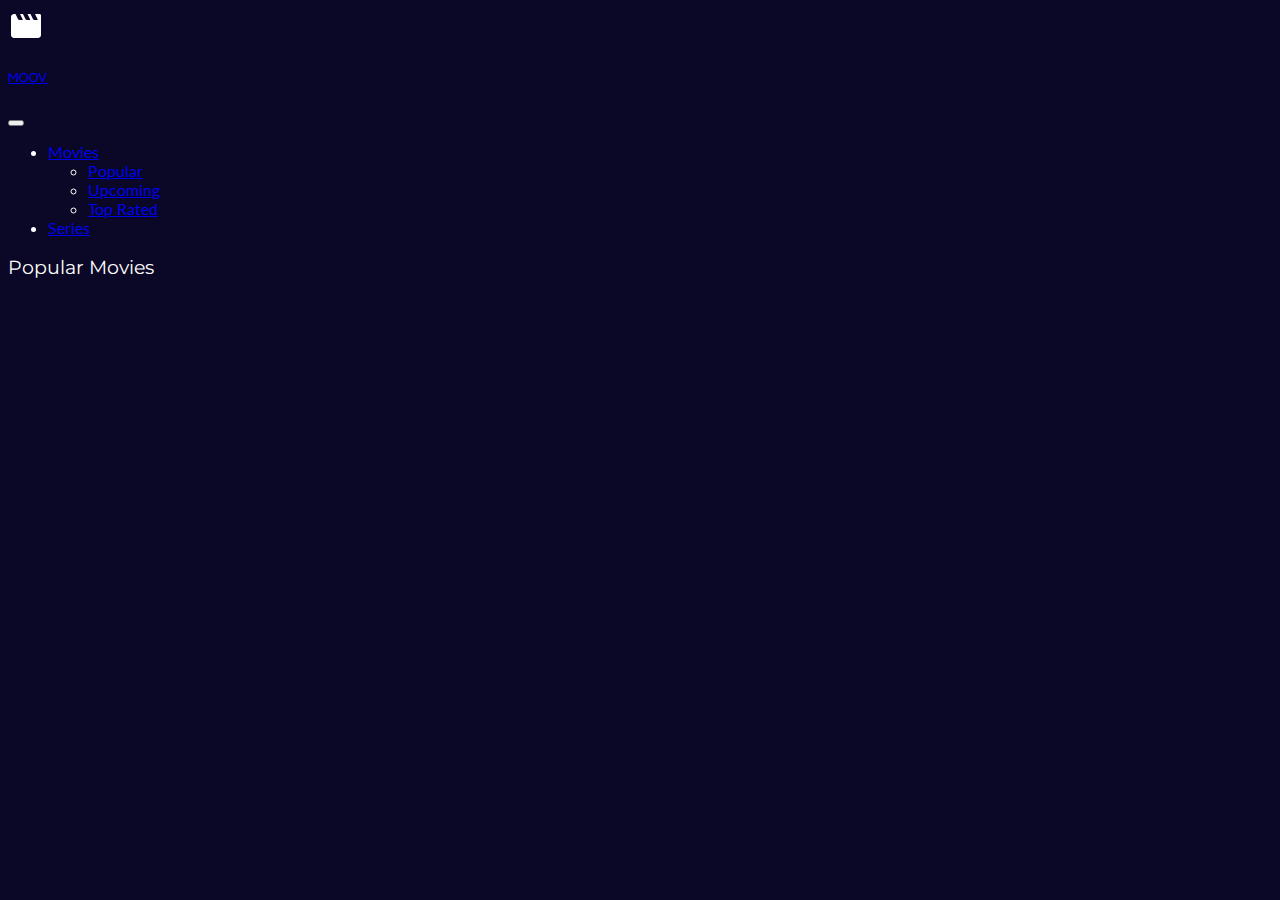
==== movies.html @ 32f5f84b "Home" ====
<!doctype html>
<html lang="en">
<head>
    <meta charset="UTF-8">
    <meta name="viewport"
          content="width=device-width, user-scalable=no, initial-scale=1.0, maximum-scale=1.0, minimum-scale=1.0">
    <meta http-equiv="X-UA-Compatible" content="ie=edge">
    <title>Paguyuban Movies</title>
    <link rel="icon" href="https://trendnesia.com/wp-content/uploads/2021/03/menggokil.jpg" type="image/gif"
          sizes="16x16">
    <title>Paguyuban Movies</title>
    <!-- CSS -->
    <link rel="stylesheet" href="style.css">
    <!-- FONT -->
    <link rel="preconnect" href="https://fonts.gstatic.com">
    <link
        href="https://fonts.googleapis.com/css2?family=Fredoka+One&family=Lato:wght@400;700&family=Montserrat:wght@500&display=swap"
        rel="stylesheet">

    <!--    BOOTSTRAP-->
    <link rel="stylesheet" href="https://cdn.jsdelivr.net/npm/bootstrap-icons@1.3.0/font/bootstrap-icons.css">
    <link href="https://cdn.jsdelivr.net/npm/bootstrap@5.0.1/dist/css/bootstrap.min.css" rel="stylesheet"
          integrity="sha384-+0n0xVW2eSR5OomGNYDnhzAbDsOXxcvSN1TPprVMTNDbiYZCxYbOOl7+AMvyTG2x" crossorigin="anonymous">
</head>
<body class="body">
<!--NAVBAR-->
<nav class="navbar navbar-dark navbar-expand-lg fixed-top" id="navigation">
    <div class="container-fluid col-md-11">
        <div class="navbar-brand col-md-2 d-flex justify-content-start">
            <svg xmlns="http://www.w3.org/2000/svg" height="36px" viewBox="0 0 24 24" width="36px" fill="#FFFFFF">
                <path
                    d="M18 4l1.82 3.64c.08.16-.04.36-.22.36h-1.98c-.38 0-.73-.21-.89-.55L15 4h-2l1.82 3.64c.08.16-.04.36-.22.36h-1.98c-.38 0-.73-.21-.89-.55L10 4H8l1.82 3.64c.08.16-.04.36-.22.36H7.62c-.38 0-.73-.21-.9-.55L5 4H4c-1.1 0-2 .9-2 2v12c0 1.1.9 2 2 2h16c1.1 0 2-.9 2-2V5c0-.55-.45-1-1-1h-3z"/>
            </svg>
            <h5 class="ms-2 mt-2 title">
                <a href="index.html" class="text-decoration-none text-reset">
                    MOOV
                </a>
            </h5>
        </div>
        <button class="navbar-toggler" type="button" data-bs-toggle="collapse"
                data-bs-target="#navbarSupportedContent" aria-controls="navbarSupportedContent"
                aria-expanded="false" aria-label="Toggle navigation">
            <span class="navbar-toggler-icon"></span>
        </button>
        <div class="collapse navbar-collapse" id="navbarSupportedContent">
            <ul class="navbar-nav me-auto mx-4 mb-lg-0">
                <!--                <li class="nav-item me-4">-->
                <!--                    <a class="nav-link" href="movies.html">Movies</a>-->
                <!--                </li>-->
                <li class="nav-item dropdown me-4">
                    <a class="nav-link dropdown-toggle" href="#" id="navbarDropdown"
                       role="button" data-bs-toggle="dropdown" aria-expanded="false">
                        Movies
                    </a>
                    <ul class="dropdown-menu" aria-labelledby="navbarDropdown">
                        <li><a class="dropdown-item" href="#" id="popularMoviesBtn">Popular</a></li>
                        <li><a class="dropdown-item" href="#" id="upcomingMoviesBtn">Upcoming</a></li>
                        <li><a class="dropdown-item" href="#" id="topRatedMoviesBtn">Top Rated</a></li>
                    </ul>
                </li>
                <li class="nav-item me-4">
                    <a class="nav-link" href="series.html">Series</a>
                </li>
            </ul>
            <!-- Search in Navbar
            <div class="input-group-lg mb-0 d-flex justify-content-end">
                <div class="input-group input-group-sm">
                    <span class="input-group-text">
                        <svg xmlns="http://www.w3.org/2000/svg" height="16px" viewBox="0 0 22 22" width="16px" fill="#000000">
                            <path d="M0 0h24v24H0V0z" fill="none"/>
                            <path d="M15.5 14h-.79l-.28-.27c1.2-1.4 1.82-3.31 1.48-5.34-.47-2.78-2.79-5-5.59-5.34-4.23-.52-7.79 3.04-7.27 7.27.34 2.8 2.56 5.12 5.34 5.59 2.03.34 3.94-.28 5.34-1.48l.27.28v.79l4.25 4.25c.41.41 1.08.41 1.49 0 .41-.41.41-1.08 0-1.49L15.5 14zm-6 0C7.01 14 5 11.99 5 9.5S7.01 5 9.5 5 14 7.01 14 9.5 11.99 14 9.5 14z"/></svg>
                    </span>
                <input type="text" class="form-control rounded-end" placeholder="Search your movies" aria-label="Recipient's username"
                       aria-describedby="button-addon2" id="search-input" value="">
        </div>
                -->
        </div>
</nav>
<!--  -->

<!--CONTENTS-->
<div class="container-fluid">
    <div class="row mt-3 justify-content-center">
        <div class="col-md-11" id="title">
            <h3 class="title mb-3 mt-5">Popular Movies</h3>
            <!--    PAGINATION
            <nav aria-label="Page navigation example">
                <ul class="pagination justify-content-center" id="paginate">
                </ul>
            </nav>
            -->
            <!---->
            <div class="row" id="popular-movies"></div>
        </div>
    </div>
</div>
<!---->

<!--SCRIPTS-->
<script src="https://pagination.js.org/dist/2.1.5/pagination.min.js"></script>
<script src="https://cdn.jsdelivr.net/npm/bootstrap@5.0.1/dist/js/bootstrap.bundle.min.js"
        integrity="sha384-gtEjrD/SeCtmISkJkNUaaKMoLD0//ElJ19smozuHV6z3Iehds+3Ulb9Bn9Plx0x4"
        crossorigin="anonymous"></script>
<script src="https://code.jquery.com/jquery-3.6.0.min.js"
        integrity="sha256-/xUj+3OJU5yExlq6GSYGSHk7tPXikynS7ogEvDej/m4=" crossorigin="anonymous"></script>
<script src="script.js"></script>
</body>
</html>
---- style.css ----
div.primary{
    background-color:#150F40;
}
li.primary{
    background-color:#150F40;
}
button.secondary{
    background-color:#BF8B4B;
    button-color:#BF8B4B;
}
input.form-light{
    border-color: white;
    font-family: 'Lato', sans-serif;
    font-weight: normal;
}
button.light{
    background-color:#FFFFFF;
    border-color: white;
}
a.secondary{
    color: #BF8B4B;
    border-color: #BF8B4B;
}
a.secondary:hover{
    background-color:#BF8B4B;
    border-color: #BF8B4B;
}
p.secondary{
    color:#BF8B4B;
}
span.input-group-text{
    background-color: white;
    border-color: transparent;
}
.body{
    background-color: #0B0726;
    color: white;
    font-family: 'Lato', sans-serif;
}
.navbar{
    background-color:transparent;
}
.fixed-top.scrolled {
    background-color: #150F40 !important;
    transition: background-color 200ms linear;
    box-shadow: 0px 10px 40px 15px rgba(0,0,0,0.50);
    -webkit-box-shadow: 0px 10px 40px 15px rgba(0,0,0,0.50);
    -moz-box-shadow: 0px 10px 40px 15px rgba(0,0,0,0.50);
}
.secondary{
    background-color:#BF8B4B;
}
h5.title{
    font-family: 'Fredoka One', cursive;
}
.title{
    font-family: 'Montserrat', sans-serif;
    font-weight: normal;
}
content{
    font-family: 'Lato', sans-serif;
    font-weight: normal;
}
div.content{
    vertical-align: middle;
    overflow: hidden;
    position: relative;
}
.modal{
    background-color: rgba(11,7,38,0.70);
}
.my-mt{
    padding-top: 8rem;
    padding-bottom: 3rem;
    background-color: #FF3CAC;
    background-image: linear-gradient(225deg, #FF3CAC 0%, #784BA0 50%, #2B86C5 100%);
}
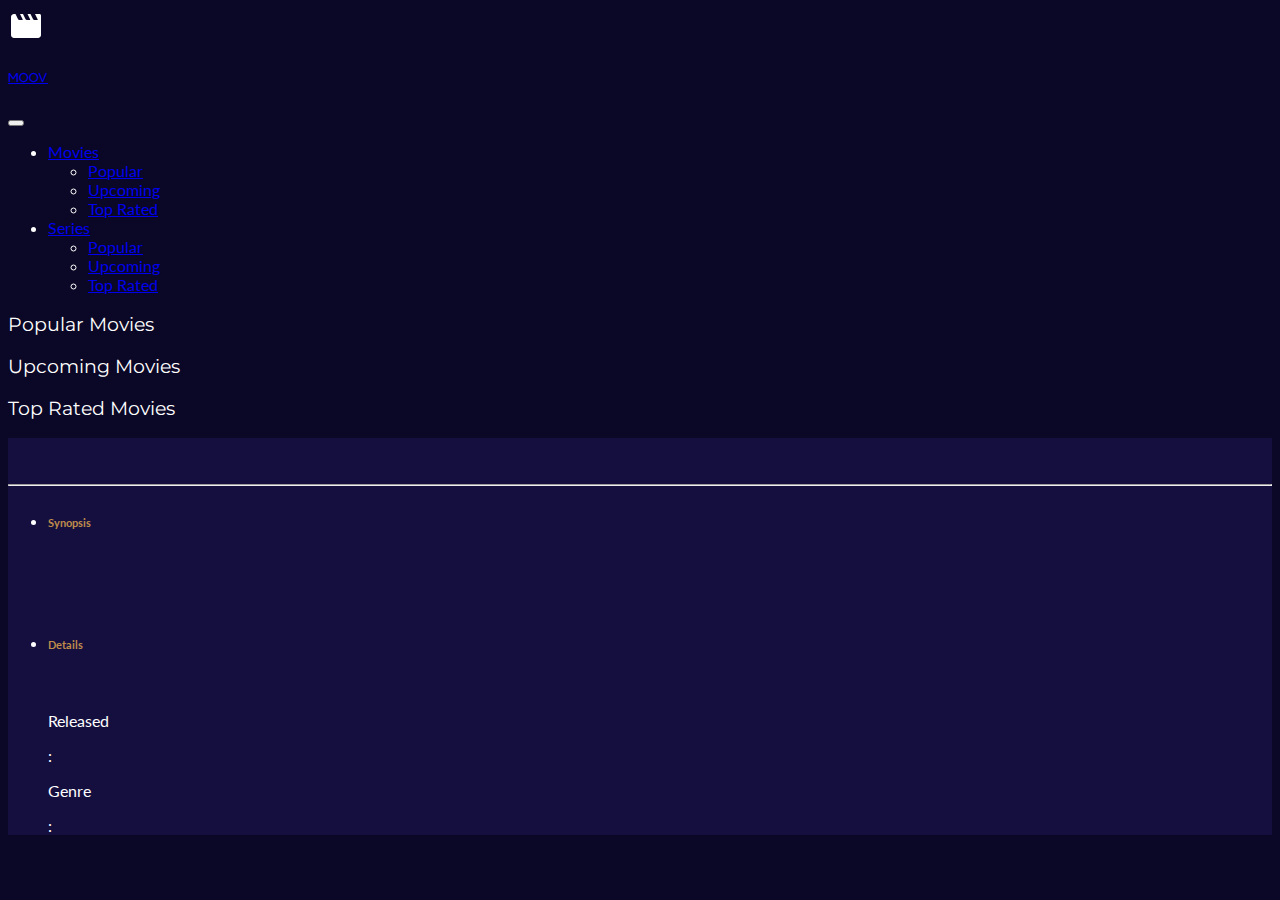
==== commit d7548605: "Home, movies, series" ====
--- a/movies.html
+++ b/movies.html
@@ -44,36 +44,29 @@
         </button>
         <div class="collapse navbar-collapse" id="navbarSupportedContent">
             <ul class="navbar-nav me-auto mx-4 mb-lg-0">
-                <!--                <li class="nav-item me-4">-->
-                <!--                    <a class="nav-link" href="movies.html">Movies</a>-->
-                <!--                </li>-->
                 <li class="nav-item dropdown me-4">
-                    <a class="nav-link dropdown-toggle" href="#" id="navbarDropdown"
+                    <a class="nav-link active dropdown-toggle" href="#" id="navbarDropdown"
                        role="button" data-bs-toggle="dropdown" aria-expanded="false">
                         Movies
                     </a>
                     <ul class="dropdown-menu" aria-labelledby="navbarDropdown">
-                        <li><a class="dropdown-item" href="#" id="popularMoviesBtn">Popular</a></li>
-                        <li><a class="dropdown-item" href="#" id="upcomingMoviesBtn">Upcoming</a></li>
-                        <li><a class="dropdown-item" href="#" id="topRatedMoviesBtn">Top Rated</a></li>
+                        <li><a class="dropdown-item" href="movies.html" id="popularMoviesBtn">Popular</a></li>
+                        <li><a class="dropdown-item" href="movies.html" id="upcomingMoviesBtn">Upcoming</a></li>
+                        <li><a class="dropdown-item" href="movies.html" id="topRatedMoviesBtn">Top Rated</a></li>
                     </ul>
                 </li>
-                <li class="nav-item me-4">
-                    <a class="nav-link" href="series.html">Series</a>
+                <li class="nav-item dropdown me-4">
+                    <a class="nav-link active dropdown-toggle" href="#" id="navbarDropdown"
+                       role="button" data-bs-toggle="dropdown" aria-expanded="false">
+                        Series
+                    </a>
+                    <ul class="dropdown-menu" aria-labelledby="navbarDropdown">
+                        <li><a class="dropdown-item" href="movies.html" id="popularSeriesBtn">Popular</a></li>
+                        <li><a class="dropdown-item" href="movies.html" id="upcomingSeriesBtn">Upcoming</a></li>
+                        <li><a class="dropdown-item" href="movies.html" id="topRatedSeriesBtn">Top Rated</a></li>
+                    </ul>
                 </li>
             </ul>
-            <!-- Search in Navbar
-            <div class="input-group-lg mb-0 d-flex justify-content-end">
-                <div class="input-group input-group-sm">
-                    <span class="input-group-text">
-                        <svg xmlns="http://www.w3.org/2000/svg" height="16px" viewBox="0 0 22 22" width="16px" fill="#000000">
-                            <path d="M0 0h24v24H0V0z" fill="none"/>
-                            <path d="M15.5 14h-.79l-.28-.27c1.2-1.4 1.82-3.31 1.48-5.34-.47-2.78-2.79-5-5.59-5.34-4.23-.52-7.79 3.04-7.27 7.27.34 2.8 2.56 5.12 5.34 5.59 2.03.34 3.94-.28 5.34-1.48l.27.28v.79l4.25 4.25c.41.41 1.08.41 1.49 0 .41-.41.41-1.08 0-1.49L15.5 14zm-6 0C7.01 14 5 11.99 5 9.5S7.01 5 9.5 5 14 7.01 14 9.5 11.99 14 9.5 14z"/></svg>
-                    </span>
-                <input type="text" class="form-control rounded-end" placeholder="Search your movies" aria-label="Recipient's username"
-                       aria-describedby="button-addon2" id="search-input" value="">
-        </div>
-                -->
         </div>
 </nav>
 <!--  -->
@@ -81,7 +74,7 @@
 <!--CONTENTS-->
 <div class="container-fluid">
     <div class="row mt-3 justify-content-center">
-        <div class="col-md-11" id="title">
+        <div class="col-md-11">
             <h3 class="title mb-3 mt-5">Popular Movies</h3>
             <!--    PAGINATION
             <nav aria-label="Page navigation example">
@@ -92,9 +85,70 @@
             <!---->
             <div class="row" id="popular-movies"></div>
         </div>
+        <div class="col-md-11">
+            <h3 class="title mb-3 mt-5">Upcoming Movies</h3>
+            <div class="row" id="upcoming-movies"></div>
+        </div>
+        <div class="col-md-11">
+            <h3 class="title mb-3 mt-5">Top Rated Movies</h3>
+            <div class="row" id="topRated-movies"></div>
+        </div>
     </div>
 </div>
 <!---->
+
+
+<!-- Modal -->
+<div class="modal fade" id="exampleModal" tabindex="-1" aria-labelledby="exampleModalLabel" aria-hidden="true">
+    <div class="modal-dialog modal-lg modal-dialog-scrollable ">
+        <div class="modal-content primary">
+            <div class="modal-body">
+                <div class="container-fluid">
+                    <div class="row">
+                        <p class="fs-4 title" id="title"></p>
+                        <p id="original_title"></p>
+                        <br><br><hr>
+                        <div class="col-md-4" id="poster_path">
+                        </div>
+                        <div class="col-md-8">
+                            <ul class="list-group">
+                                <li class="list-group list-group-flush primary">
+                                    <h6 class="fw-bold" style="color:#BF8B4B">Synopsis</h6>
+                                    <br>
+                                    <p id="synopsis"></p>
+                                </li>
+                                <br>
+                                <li class="list-group list-group-flush primary">
+                                    <h6 class="fw-bold" style="color:#BF8B4B ">Details</h6>
+                                    <br>
+                                    <div class="row">
+                                        <div class="col-2">
+                                            <p>Released</p>
+                                        </div>
+                                        <div class="col-1"><p> : </p></div>
+                                        <div class="col-9">
+                                            <p id="release_date"></p>
+                                        </div>
+                                    </div>
+                                    <div class="row">
+                                        <div class="col-2">
+                                            <p>Genre</p>
+                                        </div>
+                                        <div class="col-1"><p> : </p></div>
+                                        <div class="col-9">
+                                            <p id="genres"></p>
+                                        </div>
+                                    </div>
+                                </li>
+                            </ul>
+                        </div>
+                    </div>
+                </div>
+            </div>
+        </div>
+    </div>
+</div>
+<!--END MODAL-->
 
 <!--SCRIPTS-->
 <script src="https://pagination.js.org/dist/2.1.5/pagination.min.js"></script>
--- a/style.css
+++ b/style.css
@@ -72,6 +72,6 @@
 .my-mt{
     padding-top: 8rem;
     padding-bottom: 3rem;
-    background-color: #FF3CAC;
-    background-image: linear-gradient(225deg, #FF3CAC 0%, #784BA0 50%, #2B86C5 100%);
+    background: rgb(11,7,38);
+    background: linear-gradient(0deg, rgba(11,7,38,0) 0%, rgba(31,13,161,0.5018382352941176) 35%, rgba(12,132,193,1) 65%, rgba(0,212,255,1) 100%);
 }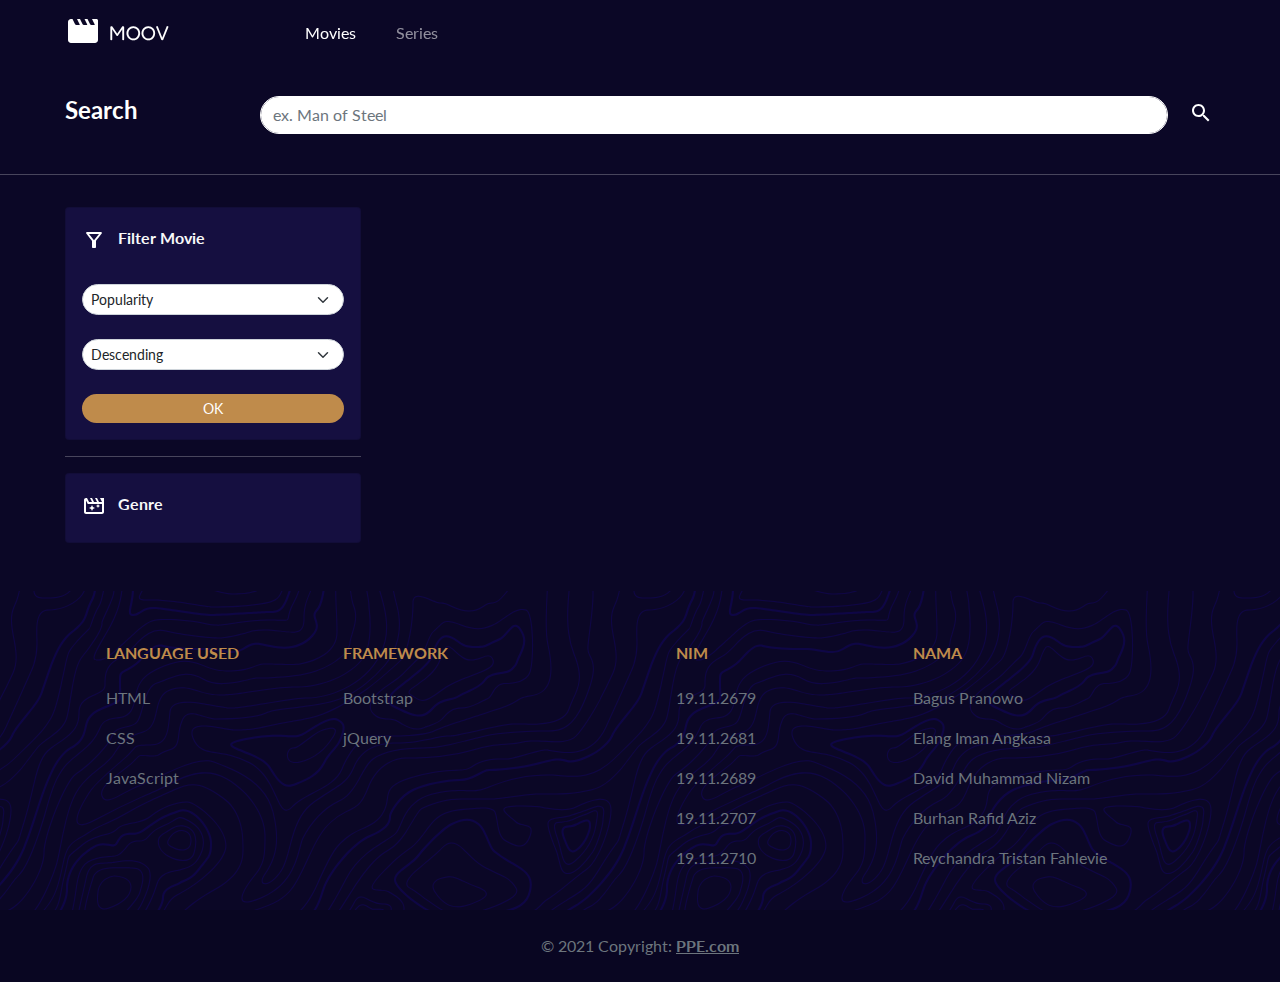
==== commit 5a83b650: "home, movies, series" ====
--- a/movies.html
+++ b/movies.html
@@ -6,8 +6,7 @@
           content="width=device-width, user-scalable=no, initial-scale=1.0, maximum-scale=1.0, minimum-scale=1.0">
     <meta http-equiv="X-UA-Compatible" content="ie=edge">
     <title>Paguyuban Movies</title>
-    <link rel="icon" href="https://trendnesia.com/wp-content/uploads/2021/03/menggokil.jpg" type="image/gif"
-          sizes="16x16">
+    <link rel="icon" href="assets/web-icon.png" type="image/gif" sizes="16x16">
     <title>Paguyuban Movies</title>
     <!-- CSS -->
     <link rel="stylesheet" href="style.css">
@@ -18,9 +17,8 @@
         rel="stylesheet">
 
     <!--    BOOTSTRAP-->
-    <link rel="stylesheet" href="https://cdn.jsdelivr.net/npm/bootstrap-icons@1.3.0/font/bootstrap-icons.css">
-    <link href="https://cdn.jsdelivr.net/npm/bootstrap@5.0.1/dist/css/bootstrap.min.css" rel="stylesheet"
-          integrity="sha384-+0n0xVW2eSR5OomGNYDnhzAbDsOXxcvSN1TPprVMTNDbiYZCxYbOOl7+AMvyTG2x" crossorigin="anonymous">
+    <link rel="stylesheet" href="css/bootstrap-icons.css">
+    <link rel="stylesheet" href="css/bootstrap.min.css">
 </head>
 <body class="body">
 <!--NAVBAR-->
@@ -44,54 +42,92 @@
         </button>
         <div class="collapse navbar-collapse" id="navbarSupportedContent">
             <ul class="navbar-nav me-auto mx-4 mb-lg-0">
-                <li class="nav-item dropdown me-4">
-                    <a class="nav-link active dropdown-toggle" href="#" id="navbarDropdown"
-                       role="button" data-bs-toggle="dropdown" aria-expanded="false">
+                <li class="nav-item me-4">
+                    <a class="nav-link active disabled" href="movies.html">
                         Movies
                     </a>
-                    <ul class="dropdown-menu" aria-labelledby="navbarDropdown">
-                        <li><a class="dropdown-item" href="movies.html" id="popularMoviesBtn">Popular</a></li>
-                        <li><a class="dropdown-item" href="movies.html" id="upcomingMoviesBtn">Upcoming</a></li>
-                        <li><a class="dropdown-item" href="movies.html" id="topRatedMoviesBtn">Top Rated</a></li>
-                    </ul>
                 </li>
-                <li class="nav-item dropdown me-4">
-                    <a class="nav-link active dropdown-toggle" href="#" id="navbarDropdown"
-                       role="button" data-bs-toggle="dropdown" aria-expanded="false">
+                <li class="nav-item me-4">
+                    <a class="nav-link" href="series.html">
                         Series
                     </a>
-                    <ul class="dropdown-menu" aria-labelledby="navbarDropdown">
-                        <li><a class="dropdown-item" href="movies.html" id="popularSeriesBtn">Popular</a></li>
-                        <li><a class="dropdown-item" href="movies.html" id="upcomingSeriesBtn">Upcoming</a></li>
-                        <li><a class="dropdown-item" href="movies.html" id="topRatedSeriesBtn">Top Rated</a></li>
-                    </ul>
                 </li>
             </ul>
         </div>
 </nav>
 <!--  -->
 
+<!--SEARCH BAR-->
+<div class="container-fluid col-md-11" style="margin-top: 6rem;">
+    <div class="row">
+        <div class="col-2">
+            <h4 class="fw-bold">Search</h4>
+        </div>
+        <div class="col-10">
+            <div class="input-group mb-0">
+                <span aria-hidden="true" class="fa fa-search fa-2x fa-search"></span>
+                <input type="text" class="form-light form-control rounded-pill" placeholder="ex. Man of Steel"
+                       aria-label="Recipient's username"
+                       aria-describedby="button-addon2" id="search-input">
+                <button class="btn light" type="button" hidden="hidden" id="search-button"></button>
+                &emsp;&emsp;
+                <h4><svg xmlns="http://www.w3.org/2000/svg" height="24px" viewBox="2 0 24 24" width="24px" fill="#FFFFFF"><path d="M0 0h24v24H0V0z" fill="none"/><path d="M15.5 14h-.79l-.28-.27C15.41 12.59 16 11.11 16 9.5 16 5.91 13.09 3 9.5 3S3 5.91 3 9.5 5.91 16 9.5 16c1.61 0 3.09-.59 4.23-1.57l.27.28v.79l5 4.99L20.49 19l-4.99-5zm-6 0C7.01 14 5 11.99 5 9.5S7.01 5 9.5 5 14 7.01 14 9.5 11.99 14 9.5 14z"/></svg></h4>
+            </div>
+        </div>
+    </div>
+</div>
+<br><hr>
+<!---->
+
 <!--CONTENTS-->
-<div class="container-fluid">
-    <div class="row mt-3 justify-content-center">
-        <div class="col-md-11">
-            <h3 class="title mb-3 mt-5">Popular Movies</h3>
-            <!--    PAGINATION
-            <nav aria-label="Page navigation example">
-                <ul class="pagination justify-content-center" id="paginate">
-                </ul>
-            </nav>
-            -->
-            <!---->
-            <div class="row" id="popular-movies"></div>
-        </div>
-        <div class="col-md-11">
-            <h3 class="title mb-3 mt-5">Upcoming Movies</h3>
-            <div class="row" id="upcoming-movies"></div>
-        </div>
-        <div class="col-md-11">
-            <h3 class="title mb-3 mt-5">Top Rated Movies</h3>
-            <div class="row" id="topRated-movies"></div>
+<div class="container-fluid" style="margin-top: 2rem;">
+    <div class="row justify-content-center">
+        <div class="col-3">
+            <div class="card primary">
+                <div class="card-body">
+                    <h6 class="text-light text-left fw-bold mt-1">
+                        <svg xmlns="http://www.w3.org/2000/svg" enable-background="new 0 0 24 24" height="24px"
+                             viewBox="0 0 24 24" width="24px" fill="#FFFFFF">
+                            <g>
+                                <path d="M0,0h24 M24,24H0" fill="none"/>
+                                <path
+                                    d="M7,6h10l-5.01,6.3L7,6z M4.25,5.61C6.27,8.2,10,13,10,13v6c0,0.55,0.45,1,1,1h2c0.55,0,1-0.45,1-1v-6 c0,0,3.72-4.8,5.74-7.39C20.25,4.95,19.78,4,18.95,4H5.04C4.21,4,3.74,4.95,4.25,5.61z"/>
+                                <path d="M0,0h24v24H0V0z" fill="none"/>
+                            </g>
+                        </svg>&emsp;Filter Movie
+                    </h6>
+                    <br>
+                    <select class="form-select form-select-sm rounded-pill" id="type" aria-label="Default select example">
+                        <option selected value="popularity">Popularity</option>
+                        <option value="vote_average">Rating</option>
+                        <option value="release_date">Release Date</option>
+                        <option value="original_title">Title</option>
+                    </select>
+                    <br>
+                    <select class="form-select form-select-sm rounded-pill" id="order" aria-label="Default select example">
+                        <option selected value="desc">Descending</option>
+                        <option value="asc">Ascending</option>
+                    </select>
+                    <br>
+                    <button class="btn btn-primary btn-sm secondary w-100 rounded-pill" id="filter-button">OK</button>
+                </div>
+            </div>
+            <hr>
+            <div class="card primary">
+                <div class="card-body">
+                    <h6 class="text-light text-left fw-bold mt-1">
+                        <svg xmlns="http://www.w3.org/2000/svg" height="24px" viewBox="0 0 24 24" width="24px"
+                             fill="#FFFFFF">
+                            <path d="M0 0h24v24H0V0z" fill="none"/>
+                            <path
+                                d="M10 11l-.94 2.06L7 14l2.06.94L10 17l.94-2.06L13 14l-2.06-.94zm8.01-7l2 4h-3l-2-4h-2l2 4h-3l-2-4h-2l2 4h-3l-2-4h-1c-1.1 0-1.99.9-1.99 2l-.01 12c0 1.1.9 2 2 2h16c1.1 0 1.99-.9 1.99-2V4h-3.99zm2 14h-16V6.47L5.77 10H16l-.63 1.37L14 12l1.37.63L16 14l.63-1.37L18 12l-1.37-.63L16 10h4.01v8z"/>
+                        </svg>&emsp;Genre
+                    </h6>
+                </div>
+            </div>
+        </div>
+        <div class="col-8">
+            <div class="row" id="movie-list"></div>
         </div>
     </div>
 </div>
@@ -107,7 +143,8 @@
                     <div class="row">
                         <p class="fs-4 title" id="title"></p>
                         <p id="original_title"></p>
-                        <br><br><hr>
+                        <br><br>
+                        <hr>
                         <div class="col-md-4" id="poster_path">
                         </div>
                         <div class="col-md-8">
@@ -139,6 +176,24 @@
                                             <p id="genres"></p>
                                         </div>
                                     </div>
+                                    <div class="row">
+                                        <div class="col-2">
+                                            <p>Director</p>
+                                        </div>
+                                        <div class="col-1"><p> : </p></div>
+                                        <div class="col-9">
+                                            <p id="director"></p>
+                                        </div>
+                                    </div>
+                                    <div class="row">
+                                        <div class="col-2">
+                                            <p>Actor</p>
+                                        </div>
+                                        <div class="col-1"><p> : </p></div>
+                                        <div class="col-9">
+                                            <p id="actor"></p>
+                                        </div>
+                                    </div>
                                 </li>
                             </ul>
                         </div>
@@ -150,13 +205,82 @@
 </div>
 <!--END MODAL-->
 
+<!-- Footer -->
+<footer class="mt-5 text-center text-lg-start text-muted">
+    <!-- Section: Links  -->
+    <section class="footer pt-1">
+        <div class="text-start container text-md-start mt-5">
+            <!-- Grid row -->
+            <div class="row mt-3">
+
+                <!-- Grid column -->
+                <div class="col-md-3 col-lg-2 col-xl-2 mx-auto mb-4">
+                    <!-- Links -->
+                    <h6 class="text-uppercase fw-bold mb-4" style="color: #BF8B4B">
+                        Language Used
+                    </h6>
+                    <p>HTML</p>
+                    <p>CSS</p>
+                    <p>JavaScript</p>
+                </div>
+                <!-- Grid column -->
+
+                <!-- Grid column -->
+                <div class="col-md-3 col-lg-4 col-xl-3 mx-auto mb-4">
+                    <!-- Links -->
+                    <h6 class="text-uppercase fw-bold mb-4" style="color: #BF8B4B">
+                        Framework
+                    </h6>
+                    <p>Bootstrap</p>
+                    <p>jQuery</p>
+                </div>
+                <!-- Grid column -->
+
+                <!-- Grid column -->
+                <div class="col-md-3 col-lg-2 col-xl-2 mx-auto mb-4">
+                    <!-- Links -->
+                    <h6 class="text-uppercase fw-bold mb-4" style="color: #BF8B4B">
+                        NIM
+                    </h6>
+                    <p>19.11.2679</p>
+                    <p>19.11.2681</p>
+                    <p>19.11.2689</p>
+                    <p>19.11.2707</p>
+                    <p>19.11.2710</p>
+                </div>
+                <!-- Grid column -->
+
+                <!-- Grid column -->
+                <div class="col-md-3 col-lg-3 col-xl-3 mx-auto mb-md-0 mb-4">
+                    <!-- Links -->
+                    <h6 class="text-uppercase fw-bold mb-4" style="color: #BF8B4B">
+                        Nama
+                    </h6>
+                    <p>Bagus Pranowo</p>
+                    <p>Elang Iman Angkasa</p>
+                    <p>David Muhammad Nizam</p>
+                    <p>Burhan Rafid Aziz</p>
+                    <p>Reychandra Tristan Fahlevie</p>
+                </div>
+                <!-- Grid column -->
+            </div>
+            <!-- Grid row -->
+        </div>
+    </section>
+    <!-- Section: Links  -->
+
+    <!-- Copyright -->
+    <div class="text-center p-4" style="background-color: rgba(0, 0, 0, 0.1);">
+        © 2021 Copyright:
+        <a class="text-reset fw-bold" href="https:google.com/">PPE.com</a>
+    </div>
+    <!-- Copyright -->
+</footer>
+<!-- Footer -->
 <!--SCRIPTS-->
-<script src="https://pagination.js.org/dist/2.1.5/pagination.min.js"></script>
-<script src="https://cdn.jsdelivr.net/npm/bootstrap@5.0.1/dist/js/bootstrap.bundle.min.js"
-        integrity="sha384-gtEjrD/SeCtmISkJkNUaaKMoLD0//ElJ19smozuHV6z3Iehds+3Ulb9Bn9Plx0x4"
-        crossorigin="anonymous"></script>
-<script src="https://code.jquery.com/jquery-3.6.0.min.js"
-        integrity="sha256-/xUj+3OJU5yExlq6GSYGSHk7tPXikynS7ogEvDej/m4=" crossorigin="anonymous"></script>
-<script src="script.js"></script>
+<script src="js/bootstrap.bundle.min.js"></script>
+<script src="js/jquery-3.6.0.min.js"></script>
+<script src="js/movies.js"></script>
+<script src="js/transparent-nav.js"></script>
 </body>
 </html>--- a/style.css
+++ b/style.css
@@ -3,6 +3,10 @@
 }
 li.primary{
     background-color:#150F40;
+}
+.footer{
+    background-color: #0b0726;
+    background-image: url("data:image/svg+xml,%3Csvg xmlns='http://www.w3.org/2000/svg' width='600' height='600' viewBox='0 0 600 600'%3E%3Cpath fill='%231f00ff' fill-opacity='0.15' d='M600 325.1v-1.17c-6.5 3.83-13.06 7.64-14.68 8.64-10.6 6.56-18.57 12.56-24.68 19.09-5.58 5.95-12.44 10.06-22.42 14.15-1.45.6-2.96 1.2-4.83 1.9l-4.75 1.82c-9.78 3.75-14.8 6.27-18.98 10.1-4.23 3.88-9.65 6.6-16.77 8.84-1.95.6-3.99 1.17-6.47 1.8l-6.14 1.53c-5.29 1.35-8.3 2.37-10.54 3.78-3.08 1.92-6.63 3.26-12.74 5.03a384.1 384.1 0 0 1-4.82 1.36c-2.04.58-3.6 1.04-5.17 1.52a110.03 110.03 0 0 0-11.2 4.05c-2.7 1.15-5.5 3.93-8.78 8.4a157.68 157.68 0 0 0-6.15 9.2c-5.75 9.07-7.58 11.74-10.24 14.51a50.97 50.97 0 0 1-4.6 4.22c-2.33 1.9-10.39 7.54-11.81 8.74a14.68 14.68 0 0 0-3.67 4.15c-1.24 2.3-1.9 4.57-2.78 8.87-2.17 10.61-3.52 14.81-8.2 22.1-4.07 6.33-6.8 9.88-9.83 12.99-.47.48-.95.96-1.5 1.48l-3.75 3.56c-1.67 1.6-3.18 3.12-4.86 4.9a42.44 42.44 0 0 0-9.89 16.94c-2.5 8.13-2.72 15.47-1.76 27.22.47 5.82.51 6.36.51 8.18 0 10.51.12 17.53.63 25.78.24 4.05.56 7.8.97 11.22h.9c-1.13-9.58-1.5-21.83-1.5-37 0-1.86-.04-2.4-.52-8.26-.94-11.63-.72-18.87 1.73-26.85a41.44 41.44 0 0 1 9.65-16.55c1.67-1.76 3.18-3.27 4.83-4.85.63-.6 3.13-2.96 3.75-3.57a71.6 71.6 0 0 0 1.52-1.5c3.09-3.16 5.86-6.76 9.96-13.15 4.77-7.42 6.15-11.71 8.34-22.44.86-4.21 1.5-6.4 2.68-8.6.68-1.25 1.79-2.48 3.43-3.86 1.38-1.15 9.43-6.8 11.8-8.72 1.71-1.4 3.26-2.81 4.7-4.3 2.72-2.85 4.56-5.54 10.36-14.67a156.9 156.9 0 0 1 6.1-9.15c3.2-4.33 5.9-7.01 8.37-8.07 3.5-1.5 7.06-2.77 11.1-4.02a233.84 233.84 0 0 1 7.6-2.2l2.38-.67c6.19-1.79 9.81-3.16 12.98-5.15 2.14-1.33 5.08-2.33 10.27-3.65l6.14-1.53c2.5-.63 4.55-1.2 6.52-1.82 7.24-2.27 12.79-5.06 17.15-9.05 4.05-3.72 9-6.2 18.66-9.9l4.75-1.82c1.87-.72 3.39-1.31 4.85-1.91 10.1-4.15 17.07-8.32 22.76-14.4 6.05-6.45 13.95-12.4 24.49-18.92 1.56-.96 7.82-4.6 14.15-8.33v-64.58c-4 8.15-8.52 14.85-12.7 17.9-2.51 1.82-5.38 4.02-9.04 6.92a1063.87 1063.87 0 0 0-6.23 4.98l-1.27 1.02a2309.25 2309.25 0 0 1-4.87 3.9c-7.55 6-12.9 10.05-17.61 13.19-3.1 2.06-3.86 2.78-8.06 7.13-5.84 6.07-11.72 8.62-29.15 10.95-11.3 1.5-20.04 4.91-30.75 11.07-1.65.94-7.27 4.27-6.97 4.1-2.7 1.58-4.69 2.69-6.64 3.66-5.63 2.8-10.47 4.17-15.71 4.17-17.13 0-41.44 11.51-51.63 22.83-12.05 13.4-31.42 27.7-45.25 31.16-7.4 1.85-11.85 7.05-14.04 14.69-1.26 4.4-1.58 8.28-1.58 13.82 0 .82.01.98.24 3.63.45 5.18.35 8.72-.77 13.26-1.53 6.2-4.89 12.6-10.59 19.43-13.87 16.65-22.88 46.58-22.88 71.68 0 2.39.02 4.26.06 8.75.12 10.8.1 15.8-.22 21.95-.56 11.18-2.09 20.73-5 29.3h-1.05c2.94-8.56 4.49-18.12 5.05-29.35.31-6.13.34-11.1.22-21.9-.04-4.48-.06-6.36-.06-8.75 0-25.32 9.07-55.47 23.12-72.32 5.6-6.72 8.88-12.99 10.38-19.03 1.09-4.4 1.18-7.85.74-12.93-.23-2.7-.24-2.86-.24-3.72 0-5.62.32-9.57 1.62-14.1 2.28-7.95 6.97-13.44 14.76-15.39 13.6-3.4 32.82-17.59 44.75-30.84C409 360.14 433.58 348.5 451 348.5c5.07 0 9.77-1.33 15.26-4.07 1.93-.96 3.9-2.05 6.58-3.62-.3.18 5.33-3.16 6.98-4.11 10.82-6.21 19.66-9.67 31.11-11.2 17.23-2.3 22.9-4.75 28.57-10.64 4.25-4.41 5.04-5.16 8.22-7.28 4.68-3.11 10.01-7.14 17.55-13.14a1113.33 1113.33 0 0 0 4.86-3.89l1.28-1.02a4668.54 4668.54 0 0 1 6.23-4.98c3.67-2.9 6.55-5.12 9.07-6.95 4.37-3.19 9.16-10.56 13.29-19.4v66.9zm0-116.23c-.62.01-1.27.06-1.95.13-6.13.63-13.83 3.45-21.83 7.45-3.64 1.82-8.46 2.67-14.17 2.71-4.7.04-9.72-.47-14.73-1.33-1.7-.3-3.26-.61-4.67-.93a31.55 31.55 0 0 0-3.55-.57 273.4 273.4 0 0 0-16.66-.88c-10.42-.16-17.2.74-17.97 2.73-.38.97.6 2.55 3.03 4.87 1.01.97 2.22 2.03 4.04 3.55a1746.07 1746.07 0 0 0 4.79 4.02c1.39 1.2 3.1 1.92 5.5 2.5.7.16.86.2 2.64.54 3.53.7 5.03 1.25 6.15 2.63 1.41 1.76 1.4 4.54-.15 8.88-2.44 6.83-5.72 10.05-10.19 10.33-3.63.23-7.6-1.29-14.52-5.06-4.53-2.47-6.82-7.3-8.32-15.26-.17-.87-.32-1.78-.5-2.86l-.43-2.76c-1.05-6.58-1.9-9.2-3.73-10.11-.81-.4-1.59-.74-2.36-1-2.27-.77-4.6-1.02-8.1-.92-2.29.07-14.7 1-13.77.93-20.55 1.37-28.8 5.05-37.09 14.99a133.07 133.07 0 0 0-4.25 5.44l-2.3 3.09-2.51 3.32c-4.1 5.36-7.06 8.48-10.39 11.12-.65.52-1.33 1.04-2.13 1.62l-4.11 2.94a106.8 106.8 0 0 0-5.16 3.99c-4.55 3.74-9.74 8.6-16.25 15.38-8.25 8.58-11.78 13.54-11.7 15.95.07 1.65 1.64 2.11 6.79 2.38 1.61.09 2.15.12 2.98.2 2.95.24 5.09.73 6.81 1.68 7.48 4.15 11.63 7.26 13.95 11.58 3.3 6.15.8 12.88-8.89 20.26-8.28 6.3-11.1 10.37-11.31 14.96-.06 1.17 0 1.93.26 4.43.69 6.47.25 10.65-2.8 17.42a44.23 44.23 0 0 1-4.16 7.53c-2.82 3.97-5.47 5.74-10.6 7.69-.43.16-3.34 1.23-4.27 1.59-1.8.68-3.38 1.36-5.01 2.14-4.18 2-8.4 4.6-13.1 8.24-8.44 6.51-13.23 14.56-15.98 25.06-1.1 4.2-1.55 6.81-2.8 15.21-1.26 8.6-2.17 12.64-4.08 16.55-2.1 4.28-11.93 26.59-12.97 28.88a382.7 382.7 0 0 1-6.37 13.41c-4.07 8.11-7.61 14.07-10.73 17.81-5.38 6.46-8.98 14.37-13.77 28.42a810.14 810.14 0 0 0-1.89 5.6c-1.8 5.35-2.96 8.6-4.26 11.85-6.13 15.32-25.43 26.31-46.46 26.31-11.2 0-20.58-2.74-31.02-8.55-5.6-3.13-4.55-2.42-22.26-14.54-14.33-9.8-17.7-10.73-20.47-6.9-.37.5-1.81 2.74-1.83 2.77a52.24 52.24 0 0 1-4.94 5.9c-.73.79-5.52 5.87-6.97 7.45-2.38 2.6-4.3 4.81-5.98 6.93a45.6 45.6 0 0 0-5.08 7.66c-1.29 2.57-1.9 5.25-2.66 10.6a997.6 997.6 0 0 1-.46 3.18h-1l.47-3.32c.77-5.45 1.4-8.2 2.75-10.9a46.54 46.54 0 0 1 5.2-7.84c1.7-2.14 3.63-4.38 6.03-6.98 1.45-1.59 6.24-6.68 6.96-7.46a51.58 51.58 0 0 0 4.84-5.78s1.47-2.26 1.86-2.8c3.25-4.5 7.08-3.44 21.84 6.67 17.67 12.08 16.62 11.38 22.19 14.48 10.3 5.73 19.5 8.43 30.53 8.43 20.65 0 39.57-10.77 45.54-25.69a219.7 219.7 0 0 0 4.24-11.8 6752.32 6752.32 0 0 0 1.88-5.6c4.83-14.16 8.47-22.14 13.96-28.73 3.05-3.66 6.56-9.57 10.6-17.61 1.97-3.93 4.04-8.31 6.35-13.38 1.03-2.28 10.88-24.61 12.98-28.91 1.85-3.79 2.75-7.76 4-16.25 1.24-8.44 1.7-11.07 2.81-15.32 2.8-10.7 7.71-18.94 16.33-25.6a73.18 73.18 0 0 1 13.29-8.35c1.66-.8 3.27-1.48 5.08-2.18.94-.36 3.86-1.43 4.28-1.59 4.95-1.88 7.44-3.55 10.14-7.33 1.35-1.9 2.68-4.3 4.06-7.37 2.97-6.58 3.39-10.59 2.72-16.9a27.13 27.13 0 0 1-.27-4.58c.22-4.94 3.21-9.24 11.7-15.7 9.33-7.11 11.66-13.34 8.62-19-2.2-4.09-6.25-7.12-13.55-11.17-1.57-.88-3.6-1.33-6.42-1.57-.8-.07-1.34-.1-2.95-.19-5.77-.3-7.63-.85-7.72-3.34-.1-2.81 3.5-7.87 11.97-16.69 6.53-6.8 11.75-11.69 16.33-15.45 1.79-1.47 3.42-2.72 5.2-4.03l4.12-2.94c.79-.58 1.46-1.08 2.1-1.59 3.26-2.6 6.16-5.65 10.21-10.94a383.2 383.2 0 0 0 2.5-3.32l2.31-3.09c1.8-2.39 3.04-4 4.29-5.48 8.47-10.17 16.98-13.96 37.27-15.3-.44.02 12-.9 14.32-.98 3.62-.1 6.05.16 8.46.98.8.27 1.62.62 2.47 1.04 2.27 1.14 3.17 3.87 4.27 10.85l.44 2.76c.17 1.07.33 1.97.5 2.83 1.44 7.69 3.62 12.29 7.8 14.57 6.76 3.68 10.6 5.15 13.99 4.94 4-.25 6.99-3.17 9.3-9.67 1.45-4.04 1.46-6.49.32-7.92-.9-1.12-2.28-1.62-5.57-2.27a55.8 55.8 0 0 1-2.67-.55c-2.54-.6-4.39-1.4-5.93-2.71a252.63 252.63 0 0 0-4.78-4.01 84.35 84.35 0 0 1-4.08-3.6c-2.73-2.6-3.86-4.43-3.28-5.95 1.02-2.64 7.82-3.54 18.93-3.37a230.56 230.56 0 0 1 16.73.88c2.76.39 3.2.49 3.68.6 1.4.3 2.95.62 4.62.91a82.9 82.9 0 0 0 14.56 1.32c5.56-.04 10.24-.86 13.73-2.6 8.1-4.05 15.89-6.9 22.17-7.56.7-.07 1.4-.11 2.05-.13v1zm0-100.94v1.5c-8.62 16.05-17.27 29.55-23.65 35.92-3.19 3.2-7.62 4.9-13.54 5.56-4.45.48-8.28.4-19.18-.2-9.91-.55-15.32-.44-20.52.78a84.05 84.05 0 0 1-15 2.11l-2.25.14c-12.49.75-19.37 1.78-32.72 5.74-4.5 1.33-9.27 2.49-14.3 3.48a246.27 246.27 0 0 1-32.6 3.97c-7.56.45-13.21.57-20.24.57-5.4 0-11.9 1.61-18 5.18-8.3 4.87-15.06 12.87-19.53 24.5a68.57 68.57 0 0 1-4.56 9.8c-3.6 6.2-6.92 8.99-13.38 12.18l-4.03 1.96a64.48 64.48 0 0 0-15.16 10.25c-8.2 7.33-13.72 16.63-22.54 35.6l-2.08 4.49c-7.3 15.7-11.5 23.3-17.35 29.87-7.7 8.66-20.25 14.42-40.31 20.08-4.37 1.23-19.04 5.08-19.24 5.13-6.92 1.87-11.68 3.34-15.63 4.92-10.55 4.22-18.71 10.52-36.38 26.52l-1.7 1.54c-8.58 7.76-13.41 11.9-18.81 15.88-3.95 2.9-8 5.67-12.97 8.91-2.06 1.34-10.3 6.6-12.33 7.94-11.52 7.5-18.53 13.04-24.62 20.08a62.01 62.01 0 0 0-6.44 8.85c-4.13 6.91-6.27 13.15-9.2 25.11l-1.54 6.26c-.6 2.45-1.15 4.54-1.72 6.58-2.97 10.7-6.9 17.36-14.78 26.91L69.6 491a148.51 148.51 0 0 0-4.19 5.3 23.9 23.9 0 0 0-3.44 6.28c-1.16 3.23-1.52 5.9-1.87 11.94-.58 10.05-1.42 15.04-4.63 22.67-1.57 3.72-5.66 14.02-6.41 15.8a73.46 73.46 0 0 1-3.57 7.4c-2.88 5.14-6.71 10.12-13.12 16.95-5.96 6.36-8.87 10.9-10.61 16a56.88 56.88 0 0 0-1.38 4.82l-.46 1.84h-1.03l.52-2.08c.52-2.09.92-3.49 1.4-4.9 1.8-5.25 4.78-9.9 10.84-16.36 6.35-6.78 10.13-11.7 12.97-16.77a72.5 72.5 0 0 0 3.52-7.29c.75-1.76 4.84-12.06 6.4-15.8 3.17-7.5 3.99-12.4 4.56-22.33.35-6.14.72-8.88 1.93-12.23a24.9 24.9 0 0 1 3.58-6.54c1.27-1.7 2.6-3.37 4.22-5.34l4.11-4.95c7.8-9.46 11.66-16 14.59-26.54.56-2.04 1.1-4.12 1.71-6.56l1.53-6.26c2.96-12.04 5.13-18.36 9.32-25.39 1.84-3.08 4-6.05 6.54-8.99 6.17-7.12 13.24-12.7 24.83-20.26 2.05-1.33 10.28-6.6 12.33-7.94 4.96-3.22 9-5.98 12.92-8.87 5.37-3.95 10.19-8.08 18.74-15.82l1.7-1.54c17.76-16.09 25.98-22.43 36.67-26.7 4-1.6 8.8-3.09 15.75-4.96.21-.06 14.87-3.9 19.22-5.13 19.9-5.61 32.32-11.31 39.85-19.78 5.76-6.48 9.93-14.02 17.18-29.64l2.09-4.5c8.87-19.07 14.44-28.46 22.77-35.9a65.48 65.48 0 0 1 15.38-10.4l4.04-1.97c6.3-3.1 9.47-5.77 12.96-11.77a67.6 67.6 0 0 0 4.48-9.67c4.56-11.84 11.47-20.02 19.97-25 6.25-3.66 12.93-5.32 18.5-5.32 7.01 0 12.65-.12 20.17-.57a245.3 245.3 0 0 0 32.47-3.96c5-.98 9.75-2.13 14.22-3.45 13.43-3.98 20.38-5.02 32.94-5.78l2.24-.14c5.76-.37 9.8-.9 14.85-2.09 5.31-1.25 10.79-1.35 22.6-.7 9.04.5 12.84.58 17.21.1 5.71-.62 9.94-2.26 12.95-5.26 6.44-6.45 15.3-20.37 24.35-36.72zm0 450.21c-1.28-4.6-2.2-10.55-3.33-20.25l-.24-2.04-.23-2.03c-1.82-15.7-3.07-21.98-5.55-24.47-2.46-2.46-3.04-5.03-2.52-8.64.1-.6.18-1.1.39-2.15.69-3.54.77-5.04.08-6.84-.91-2.38-3.31-4.41-7.79-6.26-5.08-2.09-6.52-4.84-4.89-8.44.66-1.45 1.79-3.02 3.52-5.01 1.04-1.2 5.48-5.96 5.08-5.53 6.15-6.7 8.98-11.34 8.98-16.48a15.2 15.2 0 0 1 6.5-12.89v1.26a14.17 14.17 0 0 0-5.5 11.63c0 5.47-2.93 10.29-9.24 17.16.38-.42-4.04 4.33-5.07 5.5-1.67 1.93-2.75 3.43-3.36 4.77-1.37 3.04-.23 5.22 4.36 7.1 4.71 1.95 7.32 4.16 8.34 6.83.78 2.04.7 3.67-.03 7.4-.2 1.03-.3 1.51-.38 2.09-.48 3.33.03 5.59 2.23 7.8 2.74 2.74 3.98 8.96 5.84 25.06l.24 2.03.23 2.04c.82 7.01 1.53 12.06 2.34 16.03v4.33zm0-62.16c-1.4-3.13-4.43-9.9-4.95-11.17-1.02-2.53-1.25-3.8-.91-5.18.2-.84 2.05-4.68 2.32-5.33a70.79 70.79 0 0 0 3.54-11.2v3.99a62.82 62.82 0 0 1-2.62 7.6c-.31.75-2.09 4.46-2.27 5.18-.28 1.12-.08 2.22.87 4.57.41 1.02 2.5 5.7 4.02 9.09v2.45zm0-85.09c-1.65 1.66-3.66 2.9-6.4 4.13-.25.1-13.97 5.47-20.4 8.43-9.35 4.32-16.7 5.9-23.03 5.25-5.08-.53-9.02-2.25-14.77-5.92l-3.2-2.07a77.4 77.4 0 0 0-5.44-3.27c-4.05-2.18-3.25-5.8 1.47-10.47 3.71-3.68 9.6-7.93 18.73-13.8l4.46-2.82c17.95-11.33 18.22-11.5 22.27-14.74 11.25-9 19.69-14.02 26.31-15.1v1.02c-6.37 1.1-14.62 6-25.69 14.86-4.1 3.28-4.34 3.44-22.36 14.8a652.4 652.4 0 0 0-4.45 2.83c-9.07 5.83-14.92 10.05-18.57 13.66-4.31 4.28-4.95 7.13-1.7 8.88 1.7.91 3.29 1.88 5.5 3.3l3.2 2.08c5.64 3.59 9.45 5.25 14.34 5.76 6.13.64 13.32-.9 22.52-5.15 6.46-2.98 20.18-8.35 20.4-8.44 3.04-1.37 5.1-2.71 6.81-4.69v1.47zm0-41.37v1c-6.56.26-12.11 3.13-19.71 9.08l-4.63 3.68a51.87 51.87 0 0 1-4.4 3.14c-.82.52-5.51 3.33-6.22 3.76-3.31 2-6.15 3.8-8.87 5.6a112.61 112.61 0 0 0-8.16 5.92c-4.61 3.72-7.4 6.9-7.97 9.35-.63 2.67 1.48 4.53 7.05 5.46 10.7 1.78 20.92-.05 30.45-4.65a61.96 61.96 0 0 0 17.1-12.2 41.8 41.8 0 0 0 5.36-7.42v1.92a38.94 38.94 0 0 1-4.64 6.19 62.95 62.95 0 0 1-17.39 12.41c-9.7 4.68-20.13 6.55-31.05 4.73-6.06-1-8.65-3.29-7.85-6.67.64-2.74 3.53-6.05 8.31-9.9 2.35-1.9 5.1-3.88 8.24-5.97 2.73-1.82 5.58-3.61 8.9-5.62.72-.44 5.4-3.24 6.22-3.75 1.26-.8 2.6-1.76 4.3-3.09.8-.62 3.9-3.1 4.63-3.67 7.77-6.1 13.49-9.04 20.33-9.3zm0-154.6v1c-1.75-.24-4.3.23-7.82 1.55-10.01 3.75-13.8 5.07-19.15 6.76-1.78.56-2.63.83-3.87 1.24-1.48.5-3.16.76-6.74 1.16a1550.34 1550.34 0 0 0-2.64.3c-7.8.94-11.28 2.47-11.28 6.07 0 4.45 2.89 13.18 7.96 25.81a57.34 57.34 0 0 1 2.33 7.6 258.32 258.32 0 0 1 .84 3.46c1.86 7.62 3.17 10.71 5.56 11.67 2.21.88 4.7.6 7.47-.72 3.48-1.69 7.22-4.94 11.2-9.47 1.52-1.7 2.97-3.49 4.59-5.57l3.16-4.1c2.59-3.23 6.07-12.21 8.39-20.23v3.45c-2.29 7.2-5.27 14.5-7.61 17.41-.44.55-2.67 3.46-3.15 4.09-1.63 2.1-3.1 3.9-4.62 5.62-4.08 4.61-7.9 7.94-11.53 9.7-2.99 1.44-5.77 1.75-8.28.74-2.84-1.13-4.2-4.34-6.15-12.35a2097.48 2097.48 0 0 1-.84-3.46c-.8-3.2-1.47-5.45-2.28-7.46-5.14-12.8-8.04-21.55-8.04-26.19 0-4.37 3.84-6.06 12.16-7.07a160.9 160.9 0 0 1 2.65-.3c3.5-.39 5.15-.64 6.53-1.1 1.26-.42 2.1-.7 3.88-1.26 5.34-1.68 9.11-3 19.1-6.74 3.53-1.32 6.22-1.84 8.18-1.61zM0 292c10.13-11.31 18.13-23.2 23.07-35.39 3.3-8.14 6.09-16.12 10.81-30.55l1.59-4.84c6.53-19.94 10.11-29.82 14.77-39.56 6.07-12.72 12.55-21.18 20.27-25.54 6.66-3.76 10.2-7.86 12.22-13.15a46.6 46.6 0 0 0 1.86-6.58c1.23-5.2 2.05-7.59 3.93-10.36 2.45-3.62 6.27-6.53 12.1-8.96 15.78-6.58 16.73-7.04 18.05-9.01.65-.98.83-2.15.74-4.51-.03-.73-.23-3.82-.24-4A93.8 93.8 0 0 1 119 94c0-10.04.18-11.37 2.37-13.15.52-.42 1.13-.8 2.07-1.3.27-.14 2.18-1.12 2.84-1.48a68.4 68.4 0 0 0 9.12-5.87c2.06-1.54 2.64-2.14 8.01-7.93 3.78-4.09 6.21-6.36 8.96-8.12 3.64-2.33 7.2-3.12 10.9-2.11 4.4 1.2 10.81 2 18.78 2.46 6.9.4 12.9.5 21.95.5 4.87 0 8.97.47 15.4 1.57 7.77 1.33 9.3 1.54 12.38 1.54 4.05 0 7.43-.88 10.68-2.95 5.06-3.22 8.11-4.67 11.2-5.2 3.62-.64 4.77-.46 16.55 2.06 17.26 3.7 30.85 1.36 41.06-9.7 5.1-5.53 5.48-8.9 3.48-14.8-.83-2.42-1.03-3.1-1.17-4.3-.29-2.52.5-4.71 2.71-6.93 2.65-2.65 4.72-9.17 6.22-18.29h2.03c-1.56 9.71-3.77 16.65-6.83 19.7-1.79 1.8-2.36 3.39-2.14 5.28.11 1 .3 1.63 1.07 3.9 2.22 6.53 1.76 10.66-3.9 16.8-10.77 11.66-25.07 14.13-42.95 10.3-11.42-2.45-12.55-2.62-15.78-2.06-2.77.48-5.62 1.84-10.47 4.92a20.93 20.93 0 0 1-11.76 3.27c-3.25 0-4.81-.22-12.73-1.57C212.74 59.46 208.73 59 204 59c-9.1 0-15.11-.1-22.07-.5-8.09-.47-14.62-1.29-19.2-2.54-5.62-1.53-10.17 1.38-17.85 9.66-5.5 5.94-6.08 6.53-8.28 8.18a70.38 70.38 0 0 1-9.38 6.03c-.68.37-2.58 1.35-2.84 1.49-.84.44-1.35.76-1.75 1.08C121.16 83.6 121 84.8 121 94c0 1.85.06 3.54.17 5.44 0 .17.2 3.28.24 4.03.1 2.75-.13 4.29-1.08 5.71-1.67 2.5-2.27 2.8-18.95 9.74-5.48 2.29-8.99 4.96-11.2 8.24-1.71 2.51-2.47 4.73-3.64 9.7-.83 3.5-1.21 4.92-1.94 6.83-2.18 5.73-6.05 10.19-13.1 14.18-7.3 4.12-13.55 12.28-19.46 24.66-4.6 9.64-8.17 19.46-14.67 39.32l-1.58 4.84c-4.75 14.47-7.54 22.48-10.86 30.69-5.28 13.01-13.95 25.65-24.93 37.6v-2.97zm0 78v-.5l1-.01c6.32 0 7.47 5.2 4.6 13.36a60.36 60.36 0 0 1-5.6 11.3v-1.92a57.76 57.76 0 0 0 4.65-9.72c2.69-7.6 1.71-12.02-3.65-12.02-.34 0-.67 0-1 .02v-46.59a340.96 340.96 0 0 0 13.71-8.34c13.66-9.46 29.79-37.6 29.79-53.59 0-18.1 21.57-72.64 32.23-79.42 12.71-8.09 32.24-27.96 35.8-37.75 1.93-5.3 5.5-7.27 14.42-9.37 6.15-1.44 8.64-2.42 10.67-4.79 1.5-1.74 2.72-4.79 4.33-10.3.23-.78 1.9-6.68 2.43-8.46 3.62-12.08 7.3-18.49 13.47-20.39 2.5-.76 3.03-.98 9.74-3.7 7.49-3.03 11.97-4.43 17.12-4.92 6.75-.65 13.13.75 19.55 4.67 5.43 3.32 12.19 4.72 20.17 4.56 6.03-.12 12.2-1.07 19.83-2.8 1.82-.4 7.38-1.74 8.26-1.94 2.69-.6 4.34-.89 5.48-.89 4.97 0 8.93-.05 14.2-.27 7.9-.32 15.56-.92 22.75-1.88 8.5-1.14 15.9-2.73 21.88-4.82 18.9-6.62 32.64-18.3 33.67-27.59.29-2.56.4-2.96 2.79-11.11 2.33-7.95 3.21-12.93 2.72-18.23-.2-2.24-.69-4.38-1.48-6.42-1.5-3.92-2.63-9.4-3.43-16.18h.9c.77 6.47 1.89 11.72 3.47 15.82a24.93 24.93 0 0 1 1.54 6.69c.5 5.46-.4 10.54-2.77 18.6-2.36 8.06-2.47 8.47-2.74 10.95-1.09 9.75-15.1 21.68-34.33 28.41-6.06 2.12-13.52 3.72-22.09 4.87-7.22.96-14.92 1.57-22.83 1.89-5.3.21-9.27.27-14.25.27-1.04 0-2.64.27-5.26.87-.87.2-6.43 1.53-8.26 1.94-7.68 1.73-13.92 2.7-20.03 2.82-8.15.17-15.1-1.27-20.71-4.7-6.23-3.81-12.4-5.16-18.93-4.54-5.04.48-9.44 1.86-16.84 4.86-6.75 2.74-7.29 2.95-9.82 3.73-5.73 1.76-9.28 7.96-12.81 19.72-.53 1.77-2.2 7.66-2.43 8.46-1.66 5.65-2.91 8.78-4.53 10.67-2.22 2.58-4.84 3.62-12.01 5.3-7.8 1.83-11.13 3.66-12.9 8.54-3.65 10.04-23.32 30.06-36.2 38.25C65.94 190 44.5 244.2 44.5 262c0 16.34-16.3 44.78-30.22 54.41-2.14 1.48-8.24 5.12-14.28 8.68v-1.16 46.09zm0-173.7v-1.11c7.42-3.82 14.55-10.23 21.84-18.98 3.8-4.56 14.21-18.78 15.79-20.55 1.8-2.04 4.06-3.96 7.42-6.45 1.08-.8 4.92-3.57 5.49-3.99 9.36-6.85 14-11.96 15.98-19.36.8-2.98 1.54-6.78 2.46-12.3.23-1.44 2-12.46 2.56-15.79 2.87-16.77 5.73-26.79 10.07-32.1C92.46 52.43 101.5 38.13 101.5 33c0-2.54.34-3.35 6.05-15.71.68-1.49 1.25-2.74 1.77-3.93 2.5-5.75 3.9-10.04 4.14-13.36h1c-.23 3.48-1.66 7.87-4.23 13.76-.52 1.2-1.09 2.45-1.78 3.95-5.54 12.01-5.95 12.99-5.95 15.29 0 5.47-9.09 19.84-20.11 33.31-4.2 5.12-7.03 15.06-9.86 31.64-.57 3.33-2.33 14.33-2.57 15.78-.92 5.56-1.67 9.38-2.48 12.4-2.05 7.68-6.82 12.93-16.35 19.91l-5.49 3.98c-3.3 2.45-5.51 4.34-7.27 6.31-1.53 1.73-11.94 15.93-15.76 20.53-7.52 9.02-14.88 15.6-22.61 19.46zm0 361.83v-4.33c.48 2.36 1 4.35 1.6 6.15 2 6.03 4.6 8.26 8.19 6.59C28.76 557.69 43.5 542.4 43.5 527c0-16.2 6.37-31.99 17.1-46.3 1.88-2.5 3.66-4.4 5.53-6 .73-.62 1.45-1.18 2.3-1.8l2-1.43c3.68-2.68 5.32-5.28 7.08-12.59.75-3.07 1.38-5.02 4.2-13.26l.63-1.88c3.24-9.58 4.56-14.97 4.17-18.65-.48-4.43-3.8-5.23-11.3-1.64a81.12 81.12 0 0 1-9.15 3.7c-13.89 4.67-26.96 5.8-42.66 5.42l-1.95-.05-1.45-.02a39.8 39.8 0 0 0-15.05 2.96A21.81 21.81 0 0 0 0 438.37v-1.26a23.55 23.55 0 0 1 4.55-2.57 40.77 40.77 0 0 1 16.92-3.02l1.95.05c15.6.38 28.57-.75 42.32-5.37a80.12 80.12 0 0 0 9.04-3.65c8.04-3.84 12.16-2.85 12.72 2.43.42 3.89-.92 9.34-4.21 19.08l-.64 1.88c-2.8 8.2-3.43 10.15-4.16 13.18-1.82 7.52-3.59 10.34-7.47 13.16l-2 1.43c-.84.6-1.54 1.15-2.25 1.75a35.45 35.45 0 0 0-5.37 5.84c-10.61 14.15-16.9 29.74-16.9 45.7 0 15.88-15 31.45-34.29 40.45-4.3 2.01-7.39-.66-9.56-7.18-.23-.68-.44-1.39-.65-2.13zm0-62.16v-2.45l1.46 3.27c2.1 4.8 3.46 10.33 4.26 16.77.66 5.3.84 9.3 1.04 18.5.2 9.32.5 12.75 1.63 15.05 1.28 2.6 3.67 2.35 8.29-1.5 17.14-14.3 21.82-22.9 21.82-38.62 0-7.17 1.1-12.39 3.7-17.68 2.27-4.67 3.65-6.62 13.4-19.62a69.8 69.8 0 0 1 7.6-8.79 44.76 44.76 0 0 1 3.54-3.06c.38-.3.64-.52.89-.74a10.47 10.47 0 0 0 2.63-3.32 35.78 35.78 0 0 0 2.26-5.94l.37-1.2.36-1.15c.29-.91.48-1.55.66-2.16.45-1.53.74-2.68.91-3.66.38-2.2.12-3.49-.85-4.15-2.35-1.61-9.28-.24-23.8 4.94-9.54 3.4-16.12 4.17-27.85 4.26-7.71.06-10.43.4-13.25 2.12-3.48 2.12-5.84 6.4-7.58 14.26-.5 2.2-.99 4.19-1.49 5.98v-3.98l.51-2.22c1.8-8.1 4.28-12.6 8.04-14.9 3.04-1.85 5.86-2.2 13.77-2.26 11.61-.09 18.1-.84 27.51-4.2 14.93-5.32 21.95-6.71 24.7-4.83 1.38.94 1.71 2.6 1.28 5.15a33.69 33.69 0 0 1-.94 3.78l-.66 2.17-.36 1.15-.37 1.2a36.64 36.64 0 0 1-2.33 6.1c-.8 1.53-1.61 2.52-2.86 3.61l-.92.77-1.02.83c-.9.74-1.65 1.4-2.47 2.18a68.84 68.84 0 0 0-7.48 8.66c-9.7 12.93-11.07 14.87-13.31 19.46-2.52 5.15-3.59 10.22-3.59 17.24 0 16.04-4.82 24.91-22.18 39.38-5.04 4.2-8.18 4.55-9.83 1.18-1.22-2.5-1.52-5.94-1.73-15.47-.2-9.16-.38-13.15-1.03-18.4-.79-6.34-2.12-11.8-4.19-16.49L0 495.98zM379.27 0h1.04l1.5 5.26c3.28 11.56 4.89 19.33 5.26 27.8.49 11.01-1.52 21.26-6.63 31.17-7.8 15.13-20.47 26.5-36.22 34.1-12.38 5.96-26.12 9.17-36.22 9.17-6.84 0-17.24 1.38-37.27 4.62l-2.27.37c-24.5 3.99-31.65 5-37.46 5-3.49 0-4.08-.08-19.54-2.8-3.56-.64-6.32-1.1-9-1.5-20.23-2.96-31-1.2-31.96 7.86-.1.85-.18 1.72-.29 2.81l-.27 2.73c-1.1 10.9-2.02 15.73-4.31 19.96-2.9 5.34-7.77 7.95-15.63 7.95-10.2 0-12.92.6-15.5 3.17.52-.51-5.03 5.85-8.16 8.7-2.75 2.5-14.32 12.55-15.77 13.83a341.27 341.27 0 0 0-6.54 5.92c-6.97 6.49-11.81 11.76-14.6 16.15-5.92 9.3-10.48 18.04-11.69 24.08-1.66 8.3 3.67 9.54 19.02 1.21a626.23 626.23 0 0 1 44.54-21.9c3.5-1.56 14.04-6.2 15.68-6.95 5.05-2.25 8.3-3.8 10.78-5.15l1.95-1.07 2.18-1.18c1.76-.94 3.38-1.76 5-2.55 18.1-8.72 34.48-10.46 50.33-1.2 22.89 13.34 38.28 37.02 38.28 56.44 0 19.12-.73 25.13-5.18 33.2a45.32 45.32 0 0 1-4.94 7.12c-6.47 7.77-11.81 16.2-12.76 21.27-1.2 6.34 4.69 7.03 20.17-.05 13.31-6.08 22.4-14.95 28.5-26.32a80.51 80.51 0 0 0 6.1-15.13c.9-2.98 3.17-11.65 3.41-12.48a29.02 29.02 0 0 1 1.75-4.83c7.47-14.93 21.09-30.5 36.25-37.24 7.61-3.38 13-9.65 19.4-20.79.84-1.48 4.26-7.64 5.14-9.17 3.52-6.1 6.22-9.7 9.37-11.98 10.15-7.4 28.7-11.1 50.29-11.1 7.52 0 16.54-1.24 27.51-3.58a420.1 420.1 0 0 0 14.96-3.52c-1.3.33 15.54-3.98 19.42-4.89 14.15-3.33 41.07-5.01 64.11-5.01 17.36 0 27.82-9.23 38.53-38.67 6.62-18.21 6.62-26.37 2.69-34.35l-1.18-2.37A13.36 13.36 0 0 1 587.5 58c0-4.03 0-4.01 2.5-24.56.46-3.73.8-6.74 1.12-9.64.9-8.45 1.38-15.2 1.38-20.8 0-.94-.02-1.94-.04-3h1c.03 1.06.04 2.06.04 3 0 5.65-.48 12.43-1.39 20.9-.3 2.91-.66 5.93-1.11 9.66-2.5 20.45-2.5 20.47-2.5 24.44 0 1.97.45 3.57 1.45 5.68.24.51 1.16 2.35 1.17 2.36 4.06 8.24 4.06 16.68-2.65 35.13-10.84 29.8-21.63 39.33-39.47 39.33-22.96 0-49.83 1.68-63.89 4.99-3.86.9-20.69 5.2-19.4 4.88a421.05 421.05 0 0 1-14.99 3.53c-11.04 2.35-20.11 3.6-27.72 3.6-21.4 0-39.76 3.67-49.7 10.9-3 2.19-5.64 5.7-9.1 11.68-.87 1.52-4.29 7.68-5.14 9.17-6.49 11.3-12 17.71-19.86 21.2-14.9 6.63-28.38 22.03-35.75 36.77a28.17 28.17 0 0 0-1.69 4.67c-.23.8-2.5 9.49-3.4 12.5a81.48 81.48 0 0 1-6.19 15.3c-6.2 11.56-15.44 20.58-28.96 26.76-16.1 7.36-23 6.55-21.58-1.04 1-5.29 6.4-13.83 12.99-21.73a44.33 44.33 0 0 0 4.82-6.96c4.35-7.88 5.06-13.77 5.06-32.72 0-19.04-15.19-42.4-37.72-55.55-15.57-9.08-31.62-7.38-49.45 1.21a132.9 132.9 0 0 0-7.14 3.71l-1.95 1.07a158.83 158.83 0 0 1-10.85 5.19c-1.65.74-12.18 5.38-15.69 6.95a625.25 625.25 0 0 0-44.46 21.86c-15.95 8.66-22.37 7.16-20.48-2.29 1.24-6.2 5.83-15.02 11.82-24.42 2.85-4.48 7.74-9.8 14.77-16.34 1.98-1.85 4.12-3.79 6.56-5.94 1.46-1.29 13.02-11.33 15.75-13.82 3.09-2.8 8.6-9.14 8.14-8.67 2.82-2.82 5.75-3.46 16.2-3.46 7.5 0 12.04-2.43 14.75-7.42 2.2-4.07 3.11-8.84 4.2-19.59l.26-2.73.3-2.81c.56-5.42 4.47-8.5 11.23-9.6 5.44-.88 12.51-.51 21.86.86 2.7.4 5.47.86 9.04 1.49 15.33 2.7 15.96 2.8 19.36 2.8 5.73 0 12.9-1.03 37.3-5l2.27-.36c20.1-3.26 30.52-4.64 37.43-4.64 9.95 0 23.54-3.18 35.78-9.08 15.57-7.5 28.09-18.73 35.78-33.65 5.02-9.75 7-19.82 6.51-30.67-.37-8.37-1.96-16.08-5.23-27.57L379.27 0zm13.68 0h1.02c.78 3.9 1.92 8.7 3.51 14.88 3.63 14.05 3.06 27.03-.75 38.77a61 61 0 0 1-11.35 20.68 138.36 138.36 0 0 1-19.32 18.77c-11.32 9.02-23.36 15.49-35.95 18.39a258.63 258.63 0 0 1-22.57 4.07c-3.17.44-6.36.85-10.3 1.32l-9.39 1.12c-11.53 1.41-17.45 2.55-21.64 4.46-9.28 4.21-28.35 6.04-49.21 6.04-1.37 0-2.8-.12-4.3-.35-2.62-.41-5-1.03-9.14-2.29-7.34-2.21-9.63-2.75-12.63-2.56-3.9.23-6.63 2.29-8.47 6.89-1.86 4.66-2.42 7.53-3.34 14.98-1.1 8.98-2.87 12.12-9.97 14.3a40.12 40.12 0 0 0-6.8 2.66c-.63.33-1.16.64-1.76 1.02l-1.34.86c-1.9 1.14-3.86 1.49-9.25 1.49-3.2 0-8.83-.55-9.51-.39-1.22.28-.75-.14-7.14 6.24-1.5 1.5-3.49 3.18-6.32 5.37-1.52 1.18-7.16 5.43-7.94 6.03-4.96 3.78-8.33 6.6-11.06 9.38-4.88 4.98-6.85 9.15-5.56 12.7 1.34 3.67 4.07 4.42 8.9 2.82a55.72 55.72 0 0 0 7.77-3.48c1.5-.77 7.78-4.13 9.37-4.96a116.8 116.8 0 0 1 12.31-5.68 162.2 162.2 0 0 0 11.04-4.84c2.04-.97 10.74-5.16 13-6.22 4.41-2.1 8.1-3.78 11.65-5.29 17.14-7.3 29.32-9.9 37.67-6.65l5.43 2.1c2.3.88 4.17 1.62 6.02 2.38a150.9 150.9 0 0 1 13.07 6c18.34 9.63 30.35 22.13 34.79 39.87 6.96 27.85 3.6 45.53-8.08 62.4-3.97 5.75-3.52 9.2.06 8.97 4.14-.28 10.21-4.95 15.11-12.52 3.1-4.8 5.1-10.45 8.05-21.53l1.69-6.35c.66-2.47 1.24-4.52 1.83-6.5 4.93-16.56 11-27.28 21.56-34.76 7.15-5.06 23.73-15.5 25.48-16.75 6.74-4.81 10.53-9.44 14.34-18 7.74-17.44 21.09-24.34 44.47-24.34 9.36 0 17.91-1.13 29.53-3.49a624.86 624.86 0 0 0 6.2-1.28c2.4-.5 4.07-.84 5.66-1.13 4.03-.74 7.04-1.1 9.61-1.1 4.44 0 9.39-1 31.39-5.99l2.95-.66c16.34-3.67 25.64-5.35 31.66-5.35 1.54 0 2.4.01 6.4.1 7.8.15 12.27.13 17.33-.2 16.41-1.06 26.73-5.36 29.8-14.56a87.1 87.1 0 0 1 3.55-8.83c-.15.31 2.29-4.96 2.9-6.38 5.38-12.3 5.57-21.92-1.44-39.44a86.4 86.4 0 0 1-5.26-20.72c-1.61-11.98-1.38-23.14.1-40.35l.2-2.12h1l-.2 2.2c-1.48 17.15-1.7 28.24-.11 40.14a85.4 85.4 0 0 0 5.2 20.47c7.1 17.78 6.91 27.67 1.43 40.22-.62 1.43-3.06 6.72-2.91 6.4a86.17 86.17 0 0 0-3.52 8.73c-3.23 9.72-13.9 14.15-30.68 15.24-5.1.33-9.58.35-17.42.2-3.98-.09-4.84-.1-6.37-.1-5.91 0-15.18 1.67-31.44 5.32l-2.95.67c-22.16 5.02-27.05 6.01-31.61 6.01-2.5 0-5.45.36-9.43 1.09-1.58.29-3.25.62-5.64 1.11a4894.21 4894.21 0 0 0-6.2 1.29c-11.68 2.37-20.3 3.51-29.73 3.51-23.02 0-36 6.71-43.53 23.66-3.9 8.8-7.82 13.58-14.7 18.5-1.78 1.27-18.36 11.7-25.48 16.75-10.34 7.32-16.3 17.87-21.19 34.23-.58 1.96-1.15 4-1.82 6.47l-1.69 6.35c-2.98 11.18-5 16.9-8.17 21.81-5.05 7.81-11.37 12.68-15.89 12.98-4.7.31-5.3-4.23-.94-10.53 11.52-16.64 14.82-34.03 7.92-61.6-4.35-17.42-16.16-29.72-34.27-39.22-4-2.1-8.2-4-12.99-5.97-1.84-.75-3.7-1.49-6-2.38l-5.43-2.08c-8.03-3.12-20.02-.58-36.92 6.63-3.52 1.5-7.21 3.19-11.61 5.27l-13 6.22c-4.71 2.22-8.16 3.75-11.11 4.88a115.87 115.87 0 0 0-12.21 5.63c-1.58.83-7.86 4.18-9.37 4.96a56.55 56.55 0 0 1-7.9 3.54c-5.3 1.75-8.62.85-10.17-3.43-1.46-4.02.66-8.5 5.8-13.74 2.75-2.82 6.16-5.66 11.15-9.48.79-.6 6.43-4.85 7.94-6.02a66.96 66.96 0 0 0 6.23-5.28c6.74-6.74 6.1-6.16 7.61-6.51.87-.2 6.69.36 9.74.36 5.22 0 7.03-.32 8.74-1.35l1.31-.84c.62-.4 1.18-.72 1.84-1.07a41.07 41.07 0 0 1 6.96-2.72c6.64-2.04 8.22-4.84 9.28-13.47.93-7.53 1.5-10.47 3.4-15.24 1.99-4.95 5.04-7.26 9.34-7.51 3.17-.2 5.5.35 12.97 2.6a63.54 63.54 0 0 0 9.02 2.26c1.45.22 2.83.34 4.14.34 20.71 0 39.7-1.82 48.8-5.96 4.32-1.96 10.29-3.1 21.93-4.53l9.4-1.12c3.92-.48 7.11-.88 10.27-1.32 8.16-1.14 15.4-2.43 22.49-4.06 12.42-2.86 24.33-9.26 35.55-18.2a137.4 137.4 0 0 0 19.18-18.64 60.02 60.02 0 0 0 11.15-20.32c3.76-11.57 4.32-24.36.75-38.23A284.86 284.86 0 0 1 392.95 0zM506.7 0h1.26c-.5.66-.9 1.18-1.17 1.51-3.95 4.96-6.9 7.92-9.82 9.57A10.02 10.02 0 0 1 492 12.5c-2.38 0-4.24.67-6.71 2.21l-2.65 1.71c-4.38 2.8-8.01 4.08-13.64 4.08-5.6 0-9.99-1.26-16.08-4.05a202.63 202.63 0 0 1-2.3-1.06l-2.18-.98c-1.6-.7-2.92-1.17-4.17-1.48a13.42 13.42 0 0 0-3.27-.43c-2.3 0-4.3-.68-11-3.37l-1.56-.62c-5-1.97-8.1-2.82-10.52-2.66-2.93.2-4.42 2.03-4.42 6.15 0 20.76-5.21 50.42-12.15 57.35-7.58 7.59-26.55 23.7-34.06 29.06-13.16 9.4-31.17 20.2-44.11 25.06a106.87 106.87 0 0 1-13.32 4.03c-3.28.78-6.6 1.43-11.25 2.24-.53.1-8.8 1.5-11.5 1.99-4.86.87-9.3 1.74-14 2.76-20.62 4.48-25.07 5.01-38.11 5.01-2.49 0-2.9-.07-14.05-2-2.42-.42-4.31-.73-6.15-1-8.11-1.19-13.83-1.36-17.64-.2-4.54 1.4-5.93 4.65-3.7 10.52 2.02 5.28 4.84 8.61 8.84 10.74 3.26 1.74 6.75 2.6 13.82 3.71 9.42 1.48 10.94 1.75 15.5 2.92a78.2 78.2 0 0 1 18.62 7.37c8.3 4.58 14.58 11.5 19.98 20.89 2.73 4.73 9.46 19.33 10.54 21.19 3.4 5.85 6.26 6.63 10.89 2 4.95-4.94 10.35-8.37 21.13-14.06.47-.25 2.06-1.1 2.12-1.12 7.98-4.21 11.92-6.51 15.87-9.54 5.11-3.9 8.66-8.1 10.77-13.11 8.52-20.24 20.75-33.31 32.46-33.31l5.5.03c10.53.08 17.35.02 24.9-.31 13.66-.62 23.78-2.09 29.39-4.67 5.85-2.7 13.42-5.49 24.18-9.02 3.46-1.14 6.29-2.05 12.7-4.1 7.7-2.45 11.08-3.54 15.17-4.9a1059.43 1059.43 0 0 1 11.33-3.72c3.67-1.2 5.96-2 8.03-2.78a59.88 59.88 0 0 0 6.66-2.94c1.87-.98 3.76-2.1 5.86-3.5 3.48-2.33 6.15-3.13 12.04-4.13l1.15-.2c5.71-1.01 9-2.3 12.76-5.63 7.82-6.96 8.58-23.18 3.84-44.52-1.7-7.67-2.1-19.28-1.57-35.47A837.22 837.22 0 0 1 546.76 0h1l-.15 3.06c-.32 6.42-.53 11.02-.68 15.62-.51 16.1-.12 27.65 1.56 35.21 4.82 21.68 4.04 38.2-4.16 45.48-3.91 3.48-7.37 4.84-13.24 5.87l-1.16.2c-5.76.99-8.32 1.75-11.65 3.98a63.73 63.73 0 0 1-5.96 3.56 60.86 60.86 0 0 1-6.77 2.99c-2.09.79-4.39 1.58-8.07 2.79a5398.31 5398.31 0 0 1-11.32 3.71c-4.1 1.37-7.48 2.46-15.18 4.92-6.42 2.04-9.24 2.95-12.7 4.08-10.73 3.53-18.27 6.3-24.07 8.98-5.76 2.66-15.97 4.14-29.77 4.77-7.56.33-14.4.39-24.95.31l-5.49-.03c-11.19 0-23.16 12.79-31.54 32.7-2.19 5.19-5.84 9.52-11.08 13.52-4.02 3.07-7.99 5.39-16.01 9.62l-2.12 1.12c-10.7 5.65-16.04 9.04-20.9 13.9-5.14 5.14-8.75 4.15-12.45-2.22-1.12-1.92-7.85-16.5-10.54-21.2-5.33-9.24-11.48-16.02-19.6-20.5a77.2 77.2 0 0 0-18.4-7.28c-4.5-1.17-6.02-1.43-15.4-2.9-7.17-1.12-10.74-2-14.13-3.81-4.22-2.25-7.2-5.77-9.3-11.27-2.43-6.39-.78-10.26 4.34-11.83 4-1.22 9.82-1.05 18.08.17 1.84.27 3.74.58 6.17 1 11.02 1.9 11.48 1.98 13.88 1.98 12.96 0 17.35-.52 37.9-4.99 4.71-1.02 9.16-1.9 14.03-2.77 2.71-.48 10.98-1.9 11.5-1.98 4.64-.81 7.95-1.46 11.2-2.23 4.55-1.07 8.76-2.34 13.2-4 12.83-4.81 30.79-15.59 43.88-24.94 7.47-5.33 26.4-21.4 33.94-28.94C407.3 61.98 412.5 32.49 412.5 12c0-4.61 1.86-6.9 5.35-7.15 2.63-.18 5.8.7 10.96 2.73l1.56.62c6.53 2.62 8.53 3.3 10.63 3.3 1.14 0 2.3.16 3.5.46 1.32.33 2.68.82 4.34 1.53a90.97 90.97 0 0 1 3.34 1.52l1.15.54c5.98 2.73 10.23 3.95 15.67 3.95 5.41 0 8.87-1.21 13.1-3.92.2-.13 2.1-1.38 2.66-1.72 2.62-1.63 4.64-2.36 7.24-2.36 1.47 0 2.94-.43 4.47-1.3 2.78-1.56 5.67-4.45 9.54-9.31l.7-.89zM324.54 600h-2.03c.49-2.96.91-6.2 1.28-9.66.44-4.1.76-8.25.98-12.21.08-1.39.14-2.65-.35-7.29-.47-1.94-.93-4.14-1.36-6.54-2.01-11.26-2.66-22.9-1.14-33.78a60.76 60.76 0 0 1 5.18-17.95 70.78 70.78 0 0 1 12.6-18.22c3.38-3.6 5.53-5.5 11.83-10.79 4.5-3.78 6.35-5.56 7.52-7.5.64-1.07.95-2.06.95-3.06 0-1.75 0-1.74-.75-9.23-.36-3.7-.57-6.3-.68-8.96-.5-12.1 1.62-19.6 8.11-21.76 15.9-5.3 25.89-12.1 33.45-25.54C409.6 390.65 425.85 376 436 376c12.36 0 20-1.96 29.41-8.8 6.76-4.92 9.5-6.6 12.47-7.46 2.22-.64 3.8-.74 9.12-.74 1.86 0 3.53-.83 5.57-2.62 1.08-.96 5.11-5.12 5.6-5.6 6.04-5.85 11.98-8.78 20.83-8.78 2.45 0 4.54.04 7.32.12 7.51.23 8.87.17 11.27-.7 3.03-1.1 5.53-3.03 14.75-11.17 8-7.06 10.72-8.92 22.87-16.47 1.44-.9 2.59-1.63 3.69-2.37a69.45 69.45 0 0 0 9.46-7.5c4.12-3.88 8.02-7.85 11.64-11.9v2.98a201.58 201.58 0 0 1-10.27 10.38c-3.18 3-6.2 5.35-9.72 7.7-1.12.76-2.28 1.5-3.75 2.4-12.05 7.5-14.71 9.32-22.6 16.28-9.46 8.35-12.01 10.32-15.39 11.55-2.74 1-4.19 1.06-12.01.82-2.76-.08-4.83-.12-7.26-.12-8.27 0-13.75 2.7-19.43 8.22-.44.43-4.52 4.64-5.68 5.66-2.37 2.09-4.46 3.12-6.89 3.12-5.1 0-6.6.1-8.56.66-2.67.78-5.29 2.37-11.85 7.15-9.8 7.13-17.85 9.19-30.59 9.19-9.22 0-24.96 14.2-34.13 30.49-7.84 13.94-18.24 21.02-34.55 26.46-5.31 1.77-7.21 8.51-6.75 19.78.1 2.6.31 5.19.68 8.84.75 7.62.75 7.58.75 9.43 0 1.38-.42 2.73-1.24 4.09-1.33 2.2-3.26 4.07-7.94 8-6.25 5.24-8.36 7.12-11.67 10.63a68.8 68.8 0 0 0-12.25 17.71 58.8 58.8 0 0 0-5 17.36c-1.49 10.66-.85 22.09 1.13 33.15.43 2.37.88 4.53 1.33 6.44.16.66.3 1.25.6 4.06a249.3 249.3 0 0 1-1.17 16.12c-.37 3.37-.78 6.53-1.25 9.44zm-13.4 0h-1.05l.12-.28c3.07-7.16 4.29-11.83 4.29-18.72 0-3.57-.07-4.93-.76-15.65-.77-12.04-1-19.64-.55-28.3.58-11.5 2.4-22.1 5.81-32.16 1.3-3.8 2.8-7.5 4.55-11.1 3.46-7.14 6.83-12.39 10.42-16.6a59.02 59.02 0 0 1 4.35-4.56c.43-.4 3-2.8 3.67-3.45 5.72-5.6 7.51-11.52 7.51-29.18 0-18.84 2.9-23.77 15.82-28.24 1.09-.37 1.92-.67 2.77-.98a51.3 51.3 0 0 0 6.1-2.7c4.95-2.6 9.64-6.22 14.44-11.42 25.5-27.63 37.15-35.16 56.37-35.16 8.28 0 14.54-1.95 22-6.3 1.78-1.03 13.82-8.82 18.16-11.27 2.83-1.59 5.66-3.03 8.63-4.39 7.92-3.6 13.97-4.45 26.6-4.8 7.53-.2 10.7-.49 14.26-1.58 4.55-1.4 8.06-4 10.93-8.43 2.2-3.41 6.85-7.08 14.66-12.06 1.61-1.03 3.27-2.05 5.65-3.5 9.53-5.85 11.56-7.13 14.81-9.57 5.34-4 9.3-8.37 13.68-14.77a204.2 204.2 0 0 0 5.62-8.75v1.9c-1.97 3.17-3.4 5.38-4.8 7.42-4.42 6.48-8.46 10.92-13.9 15-3.29 2.46-5.32 3.75-14.89 9.61a375.06 375.06 0 0 0-5.63 3.5c-7.7 4.9-12.26 8.52-14.36 11.76-3 4.63-6.7 7.39-11.48 8.85-3.68 1.12-6.9 1.42-14.53 1.63-12.5.34-18.44 1.18-26.2 4.7a111.08 111.08 0 0 0-8.56 4.35c-4.3 2.43-16.34 10.22-18.15 11.27-7.6 4.43-14.03 6.43-22.5 6.43-18.87 0-30.3 7.4-55.63 34.84-4.88 5.28-9.67 8.97-14.7 11.62-2 1.05-4 1.92-6.23 2.75-.86.32-1.7.62-5.37 1.87-5.08 1.76-7.44 3.25-9.28 6.37-2.23 3.78-3.29 9.94-3.29 20.05 0 17.9-1.87 24.07-7.8 29.89-.69.67-3.27 3.06-3.69 3.46a58.04 58.04 0 0 0-4.28 4.49c-3.53 4.14-6.86 9.32-10.28 16.38a95.19 95.19 0 0 0-4.5 10.99c-3.38 9.97-5.18 20.48-5.76 31.9-.44 8.6-.22 16.17.55 28.17.69 10.76.76 12.12.76 15.72 0 6.35-1.02 10.87-4.35 19zm25.08 0h-1c-.04-4.73.06-9.39.28-15.02.26-6.41-.4-11.79-2.53-24.37l-.31-1.86c-2.12-12.55-2.76-19.35-1.97-26.47 1.03-9.25 4.75-16.68 12-22.67 22.04-18.2 29.81-30.18 29.81-44.61 0-2.6-.3-4.81-.98-8.17-.97-4.79-1.1-5.68-.97-7.57.2-2.56 1.27-4.7 3.56-6.72 2.67-2.35 7.05-4.6 13.72-7.01 9.72-3.5 15.52-9.18 24.3-21.57l1.78-2.5c4.48-6.33 7.1-9.63 10.43-12.78 4.31-4.07 8.98-6.77 14.54-8.17 13.3-3.32 20.37-5.47 25.34-7.64a49.5 49.5 0 0 0 5.28-2.7c1.1-.65 1.75-1.04 4.24-2.6 2.7-1.68 5.22-2.08 11.38-2.28 5.44-.18 7.9-.43 10.97-1.41a21.47 21.47 0 0 0 9.54-6.22c4.87-5.3 10.03-7.61 17.79-8.9 1.07-.18 1.88-.3 3.86-.58 6.9-.97 9.94-1.69 13.48-3.62 4.5-2.45 6.79-4.44 23.46-19.68l3.14-2.85c9.65-8.71 16.12-13.83 21.42-16.48 4.25-2.12 7.6-4.69 11.22-8.6v1.45c-3.42 3.57-6.69 6-10.78 8.05-5.18 2.59-11.61 7.67-21.2 16.32l-3.12 2.85c-16.8 15.35-19.05 17.3-23.66 19.82-3.68 2-6.8 2.75-13.82 3.73-1.97.28-2.78.4-3.84.57-7.56 1.26-12.52 3.48-17.21 8.6a22.47 22.47 0 0 1-9.97 6.5c-3.2 1-5.72 1.27-11.25 1.45-5.98.2-8.39.57-10.89 2.13a144 144 0 0 1-4.25 2.61 50.48 50.48 0 0 1-5.39 2.75c-5.04 2.2-12.15 4.37-25.5 7.7-9.74 2.44-15.26 7.65-24.4 20.56l-1.77 2.5c-8.9 12.54-14.82 18.34-24.78 21.93-6.57 2.36-10.85 4.57-13.4 6.82-2.1 1.86-3.05 3.74-3.22 6.04-.13 1.76 0 2.63.95 7.3.7 3.42 1 5.7 1 8.37 0 14.79-7.93 27-30.18 45.39-7.03 5.8-10.64 13-11.64 22-.78 7-.14 13.73 1.96 26.2l.32 1.85c2.15 12.65 2.8 18.07 2.54 24.58-.22 5.57-.32 10.2-.28 14.98zM95.9 600h-2.04c.68-3.82 1.14-8.8 1.61-15.98.2-3.11.27-4.06.39-5.6 1.3-17.54 4.04-27.14 11.5-33.2 4.65-3.77 7.22-8.92 8.67-16 .51-2.52.7-3.87 1.33-9.17.66-5.5 1.16-8.06 2.24-10.36 1.45-3.09 3.82-4.69 7.39-4.69 14.28 0 38.48 9.12 53.6 20.2 8.66 6.35 21.26 13.32 31.74 17.11 13.03 4.71 21.89 4.41 24.75-1.73 1.7-3.64 1.92-4.11 2.65-5.77 2.93-6.67 4.69-12.2 5.25-17.5.23-2.17.24-4.23.02-6.2-.32-2.75-1.42-4.55-4.08-7.35l-1.32-1.37a30.59 30.59 0 0 1-2.41-2.79 30.37 30.37 0 0 1-2.5-4.07l-1.13-2.14c-1.62-3.1-2.68-4.6-4.12-5.56-5.26-3.5-14.8-5.5-28.55-6.83a272.42 272.42 0 0 0-9.04-.71l-2.18-.17c-9.57-.73-15.12-1.56-19.06-3.2C156.57 471.07 136 450.5 136 440c0-5.34 1.74-9.53 5.47-14.13 1.98-2.44 11.12-11.71 12.79-13.54 4.52-4.97 10.16-9.54 17.68-14.66 2.8-1.9 14.78-9.6 17.49-11.49a50.54 50.54 0 0 0 6.34-5.43c1.53-1.5 6.96-7.13 7.12-7.3 7.18-7.3 12.7-11.56 19.74-14.38 3.36-1.34 8.13-2.79 17.45-5.38a9577.18 9577.18 0 0 1 11.78-3.28 602.6 602.6 0 0 0 12.67-3.7c20.4-6.24 34-12.08 40.79-18.44 8.74-8.2 11.78-13.84 15.73-26.02 2.02-6.22 3.09-9.04 5.07-12.72 9.54-17.71 28.71-39.37 43.5-45.45C383.77 238.25 389 232.34 389 226c0-2.89 2.73-8.4 6.83-13.73 4.76-6.2 10.65-11.36 16.75-14.18 12.5-5.77 33.5-10.09 47.42-10.09 5.32 0 9.83-1.5 16.42-4.89 9.2-4.71 10.1-5.11 13.58-5.11 10.42 0 32.06-2.55 45.76-5.97l3.88-.98 3.47-.89c2.6-.66 4.33-1.08 5.93-1.43 3.9-.86 6.76-1.23 9.58-1.17 2.74.06 5.47.52 8.67 1.48 4.56 1.37 13.71-.9 22.87-5.68a68.07 68.07 0 0 0 9.84-6.2v2.4c-11.09 8.14-25.76 13.66-33.29 11.4a29.72 29.72 0 0 0-8.13-1.4c-2.63-.05-5.36.3-9.11 1.12a238 238 0 0 0-9.33 2.3l-3.9.99C522.38 177.43 500.58 180 490 180c-2.99 0-3.91.4-12.67 4.89-6.85 3.51-11.61 5.11-17.33 5.11-13.65 0-34.35 4.26-46.58 9.9-5.78 2.67-11.42 7.62-16 13.58-3.85 5.02-6.42 10.2-6.42 12.52 0 7.27-5.8 13.82-20.62 19.92-14.27 5.88-33.16 27.21-42.5 44.55-1.9 3.55-2.95 6.28-4.93 12.4-4.05 12.47-7.23 18.39-16.27 26.86-7.08 6.64-20.87 12.57-41.57 18.89a604.52 604.52 0 0 1-12.7 3.71 1495.1 1495.1 0 0 1-11.8 3.28c-9.24 2.58-13.97 4.01-17.24 5.32-6.73 2.69-12.05 6.8-19.05 13.92-.15.15-5.6 5.8-7.15 7.32a52.4 52.4 0 0 1-6.6 5.65c-2.74 1.92-14.75 9.63-17.5 11.5-7.4 5.04-12.94 9.52-17.33 14.35-1.72 1.9-10.8 11.11-12.71 13.46-3.47 4.26-5.03 8.03-5.03 12.87 0 9.5 20 29.5 33.38 35.08 3.67 1.53 9.1 2.34 18.45 3.05a586.23 586.23 0 0 0 4.34.32c3.24.23 5.07.37 6.93.55 14.08 1.37 23.82 3.4 29.45 7.17 1.82 1.2 3.02 2.91 4.8 6.29l1.11 2.13a28.55 28.55 0 0 0 2.34 3.81c.62.83 1.3 1.6 2.26 2.61.23.24 1.1 1.16 1.32 1.37 2.93 3.09 4.24 5.23 4.61 8.5.24 2.12.23 4.33-.01 6.64-.59 5.55-2.4 11.25-5.41 18.1-.74 1.67-.96 2.15-2.66 5.8-3.49 7.47-13.33 7.8-27.25 2.77-10.67-3.86-23.43-10.92-32.25-17.38C164.62 515.96 140.82 507 127 507c-5 0-6.4 3.02-7.64 13.29a99.03 99.03 0 0 1-1.36 9.33c-1.53 7.5-4.3 13.04-9.37 17.16-6.87 5.58-9.5 14.78-10.77 31.8-.11 1.52-.18 2.47-.38 5.57-.46 7.01-.91 11.99-1.57 15.85zm8.05 0h-1.02c.29-1.41.58-2.94.9-4.59l1.05-5.62c2.5-13.3 4.2-19.92 6.68-24.05 1.7-2.84 3.68-5.5 8.05-11.03 8.21-10.36 10.88-14.55 10.88-18.71l-.02-1.69c-.02-1.78-.02-2.7.02-3.77.21-5.05 1.47-8.2 4.64-9.4 3.92-1.5 10.39.44 20.12 6.43 9.56 5.88 17.53 10.7 25.91 15.66 1.31.78 14.27 8.41 17.67 10.45a714.21 714.21 0 0 1 6.42 3.9c13.82 8.5 38.94 5.05 46.3-7.83 3.6-6.28 4.54-8.52 7.78-17.32a82.3 82.3 0 0 1 1.18-3.07 42.27 42.27 0 0 1 4.06-7.64c9.33-13.98 14.92-26.1 14.92-36.72 0-3.66.75-6.62 3.36-14.85.52-1.64.83-2.66 1.15-3.73 3.64-12.23 3.04-19.12-4.29-24a23.1 23.1 0 0 0-9.98-3.78c-7.2-.93-14.49 1.17-23.91 5.88-1.55.78-6.64 3.44-7.6 3.93a62.6 62.6 0 0 0-4.14 2.3l-4.4 2.66c-11.62 6.92-20.4 9.18-32.81 6.08-3.32-.84-6.24-1.4-13.1-2.64-13.25-2.39-18.7-3.75-23.33-6.46-6.23-3.67-7.46-9.02-2.88-16.65A93.1 93.1 0 0 1 172 415.42a157 157 0 0 1 8.32-7.66c-.07.05 6.16-5.3 7.82-6.77a85.12 85.12 0 0 0 6.5-6.33c7.7-8.46 12.78-13.36 20.08-18.57 9.94-7.1 21.4-12.36 35.18-15.58 37.03-8.64 51-12.7 58.83-17.93 8.6-5.73 21.3-24.77 36.84-54.81 5.22-10.1 12.27-18.4 21.13-25.71 5.13-4.24 9.56-7.25 17.55-12.23 7.42-4.62 9.62-6.14 11.38-8.16a21.15 21.15 0 0 0 2.95-4.87c.61-1.3 2.87-6.47 3-6.77 1.36-3 2.56-5.4 3.95-7.73 6.53-10.97 16.03-18 31.4-20.8 12.73-2.3 19.85-2.7 29.68-2.3 3.25.13 4.13.16 5.6.14 5.15-.07 9.71-1.04 16.61-3.8 20.74-8.3 38.75-12.04 59.19-12.04 3.05 0 6.03.15 10.48.48l2.09.16c12.45.96 18.08.96 25.34-.63a49.65 49.65 0 0 0 14.09-5.45v1.15a50.52 50.52 0 0 1-13.88 5.28c-7.38 1.61-13.08 1.61-25.63.65l-2.08-.16c-4.43-.33-7.39-.48-10.41-.48-20.3 0-38.2 3.72-58.81 11.96-7.01 2.8-11.7 3.8-16.97 3.88-1.5.02-2.39-.01-5.66-.14-9.76-.4-16.8-.01-29.47 2.3-15.06 2.73-24.32 9.58-30.71 20.31a72.8 72.8 0 0 0-3.9 7.63c-.12.28-2.39 5.47-3.01 6.79a22 22 0 0 1-3.1 5.1c-1.86 2.13-4.07 3.66-11.6 8.35-7.95 4.96-12.35 7.95-17.44 12.15-8.76 7.23-15.73 15.43-20.89 25.4-15.61 30.2-28.36 49.32-37.16 55.19-7.98 5.32-21.97 9.39-59.17 18.07-13.65 3.18-24.98 8.39-34.82 15.42-7.22 5.16-12.27 10.01-19.92 18.43a86.07 86.07 0 0 1-6.57 6.4c-1.67 1.48-7.91 6.83-7.84 6.77-3.27 2.84-5.8 5.16-8.26 7.62a92.1 92.1 0 0 0-14.27 18.13c-4.3 7.16-3.22 11.89 2.53 15.26 4.47 2.63 9.88 3.99 23.24 6.39a185.7 185.7 0 0 1 12.92 2.6c12.11 3.03 20.64.84 32.06-5.96l4.4-2.65c1.66-1 2.96-1.73 4.2-2.35.95-.48 6.04-3.14 7.6-3.92 9.59-4.8 17.04-6.94 24.49-5.98a24.1 24.1 0 0 1 10.4 3.93c7.82 5.21 8.45 12.52 4.7 25.13-.32 1.07-.64 2.1-1.16 3.74-2.57 8.12-3.31 11.04-3.31 14.55 0 10.88-5.66 23.14-15.08 37.28a41.28 41.28 0 0 0-3.97 7.46c-.37.9-.73 1.82-1.18 3.04-3.25 8.85-4.21 11.13-7.84 17.47-7.67 13.42-33.43 16.95-47.7 8.18a578.4 578.4 0 0 0-6.4-3.89c-3.4-2.04-16.36-9.67-17.67-10.45-8.38-4.97-16.36-9.78-25.92-15.66-9.5-5.85-15.7-7.7-19.24-6.36-2.68 1.02-3.8 3.82-4 8.51a61.12 61.12 0 0 0-.02 3.72l.02 1.7c0 4.5-2.69 8.73-11.52 19.87-3.92 4.95-5.87 7.59-7.55 10.39-2.39 3.97-4.08 10.56-6.56 23.72l-1.05 5.62-.86 4.4zm10.5 0h-1c.03-.34.04-.68.04-1 0-12.39 8.48-33.57 19.16-43.37a26.18 26.18 0 0 0 3.67-4.17 35.8 35.8 0 0 0 2.88-4.9c.36-.72 1.75-3.66 2.1-4.36 3.22-6.29 6.84-6.54 16.97.39 1.34.9 6.07 4.16 6.4 4.38 2.62 1.8 4.67 3.2 6.7 4.56 5.03 3.39 9.37 6.2 13.51 8.7 14.33 8.67 25.49 13.27 34.11 13.27 16.86 0 32.71-5.95 39.6-14.8 1.59-2.04 3.2-5.17 5.06-9.63.8-1.92 1.64-4.06 2.67-6.8l2.74-7.33c4.66-12.44 7.76-19.06 11.56-23.27 7.9-8.79 14.87-36 14.87-52.67 0-1.9.17-3.11 1.02-8.27.37-2.2.58-3.6.74-5.07.63-5.51.21-9.46-1.68-12.39-4.6-7.1-19.7-9.23-38.46-4.78a100.57 100.57 0 0 0-18.94 6.3c-5.17 2.37-17.11 9.74-16.5 9.4-6.72 3.64-12.97 4.15-24.8 1.3-29.55-7.14-30.43-8.62-15.26-26.81 17.44-20.93 47.12-46.18 56.38-46.18 9.92 0 53.84-11.98 65.78-17.95 9.46-4.73 24.32-21.18 36.82-37.85.71-.95 13.5-21.6 19.2-29.6 9.35-13.13 18.22-22.55 26.95-27.53 7.29-4.17 13.16-10.28 18.8-18.73 1.93-2.9 10.52-17.65 12.73-20.41 1.54-1.93 3-3.21 4.52-3.89 14.07-6.25 24.22-9.04 39.2-9.04h29c4.05 0 7.36-.4 22.93-2.5l4.3-.57c9.92-1.3 16.57-1.93 21.77-1.93 1.66 0 2.95.01 6.03.04 18.61.19 28.55-.48 44.86-4.03 3.1-.67 6.13-1.78 9.11-3.31v1.12a37.96 37.96 0 0 1-8.9 3.17c-16.4 3.56-26.4 4.24-45.08 4.05-3.08-.03-4.36-.04-6.02-.04-5.15 0-11.76.63-21.64 1.92l-4.3.58c-15.64 2.11-18.94 2.5-23.06 2.5h-29c-14.81 0-24.84 2.75-38.8 8.96-1.34.6-2.69 1.78-4.14 3.6-2.16 2.68-10.72 17.39-12.68 20.33-5.72 8.57-11.7 14.8-19.13 19.04-8.57 4.9-17.36 14.23-26.63 27.24-5.68 7.97-18.47 28.64-19.22 29.63-12.6 16.8-27.52 33.32-37.18 38.15-12.06 6.03-56.14 18.05-66.22 18.05-8.82 0-38.39 25.15-55.62 45.82-14.6 17.52-14.19 18.21 14.74 25.2 11.6 2.8 17.6 2.3 24.09-1.2-.67.35 11.31-7.03 16.56-9.44 5.41-2.48 11.6-4.59 19.11-6.37 19.13-4.53 34.65-2.35 39.54 5.22 2.05 3.17 2.48 7.32 1.84 13.04a96.34 96.34 0 0 1-.75 5.13c-.84 5.08-1.01 6.29-1.01 8.1 0 16.9-7.03 44.33-15.13 53.33-3.68 4.09-6.76 10.65-11.37 22.96-.35.93-2.2 5.94-2.73 7.33-1.04 2.76-1.88 4.9-2.68 6.84-1.9 4.53-3.55 7.73-5.2 9.85-7.1 9.13-23.25 15.19-40.39 15.19-8.86 0-20.15-4.65-34.63-13.42-4.15-2.51-8.5-5.32-13.55-8.72a861.54 861.54 0 0 1-6.71-4.56l-6.4-4.39c-9.68-6.63-12.61-6.42-15.5-.75-.35.68-1.74 3.62-2.1 4.35a36.77 36.77 0 0 1-2.96 5.03c-1.12 1.57-2.37 3-3.81 4.33-10.47 9.6-18.84 30.51-18.84 42.63l-.03 1zm-29.65 0h-1.1c1.17-2.52 1.79-5.2 1.79-8 0-20 4.83-42.04 12.15-49.35 5.17-5.18 7.77-8.38 9.9-12.74 2.64-5.41 3.95-12 3.95-20.91 0-6.82 1.14-11.59 3.37-15.07 1.74-2.7 3.6-4.21 8.91-7.52a31.64 31.64 0 0 0 3.9-2.79c4.61-3.96 6.58-6.2 7.72-9.41 1.43-4.02.93-9.04-1.86-16.02a68.98 68.98 0 0 0-3.99-8.07l-.93-1.7a75.47 75.47 0 0 1-2.64-5c-5.16-10.71-3.77-18.9 7.68-29.78a204 204 0 0 1 26.81-21.55c3.96-2.69 16.8-10.8 19.24-12.5 1.99-1.4 4.33-3.3 7.77-6.3-.02 0 7.23-6.39 9.47-8.3 4.97-4.26 9.09-7.5 13.05-10.15 4.72-3.15 8.97-5.28 12.87-6.32 12.78-3.41 15.6-4.18 21.77-5.97 12.55-3.64 21.96-6.9 28.14-10a45.47 45.47 0 0 1 7.47-2.79c8.66-2.66 12.02-4.1 16.97-8.1 6.78-5.46 13.07-14.25 19.33-27.87 15.97-34.77 19.08-39.39 32.15-49.19 3.14-2.36 6.37-4.1 11.43-6.4l2.33-1.04c11.93-5.35 16.87-8.93 21.1-17.38 1.88-3.77 2.48-6.29 3.37-12.27.78-5.19 1.48-7.56 3.53-10.25 2.57-3.4 7.03-6.27 14.36-9.01 3.37-1.26 7.36-2.5 12.05-3.73 16.33-4.3 25.28-5.36 39.6-5.81 6.9-.22 9.5-.56 12.66-2 1.19-.54 2.36-1.23 3.58-2.11 3.7-2.7 8.14-4.54 13.24-5.67 5.71-1.27 10.69-1.54 18.7-1.45l2.35.02c2.82 0 6.8-1 19.7-4.69 10.83-3.08 15.95-4.31 19.3-4.31.82 0 1.9.13 3.55.41l5.01.9c9.82 1.68 17.44 1.89 25.15-.21 7.98-2.18 14.8-6.77 20.29-14.24V147c-5.47 7.04-12.21 11.42-20.03 13.55-7.88 2.15-15.63 1.94-25.58.23l-5-.9c-1.6-.26-2.64-.39-3.39-.39-3.2 0-8.32 1.22-19.74 4.48-12.35 3.53-16.3 4.52-19.26 4.52l-2.36-.02c-7.94-.1-12.85.17-18.47 1.42-4.97 1.11-9.3 2.9-12.88 5.5a21.4 21.4 0 0 1-3.75 2.22c-3.32 1.5-6 1.87-13.04 2.09-14.25.44-23.13 1.5-39.37 5.77a125.56 125.56 0 0 0-11.95 3.7c-7.17 2.7-11.49 5.46-13.93 8.68-1.9 2.52-2.58 4.76-3.33 9.8-.9 6.08-1.53 8.68-3.47 12.56a30.6 30.6 0 0 1-9.66 11.45c-3.12 2.26-5.95 3.73-11.93 6.4l-2.31 1.04c-5.01 2.27-8.18 3.99-11.25 6.29-12.9 9.68-15.93 14.17-31.85 48.8-6.31 13.76-12.7 22.68-19.6 28.25-5.08 4.1-8.53 5.57-17.3 8.27a44.64 44.64 0 0 0-7.33 2.73c-6.24 3.12-15.7 6.4-28.3 10.06a867.4 867.4 0 0 1-21.8 5.97c-3.77 1.01-7.93 3.1-12.56 6.19a137.35 137.35 0 0 0-12.95 10.07c-2.24 1.92-9.48 8.3-9.48 8.3a98.2 98.2 0 0 1-7.84 6.37c-2.46 1.72-15.32 9.83-19.26 12.5a203 203 0 0 0-26.69 21.45c-11.13 10.58-12.43 18.3-7.47 28.63a74.52 74.52 0 0 0 2.62 4.95l.94 1.7a69.84 69.84 0 0 1 4.03 8.17c2.88 7.2 3.4 12.46 1.89 16.73-1.22 3.43-3.28 5.77-8.02 9.84-1.14.97-2.32 1.8-5.3 3.67-3.92 2.45-5.69 3.89-7.31 6.42-2.13 3.3-3.22 7.89-3.22 14.53 0 9.05-1.34 15.79-4.05 21.34-2.19 4.49-4.85 7.77-10.1 13.01-7.07 7.07-11.85 28.9-11.85 48.65 0 2.8-.58 5.48-1.7 8zm282.54 0h-1.01l-1.1-5.8c-3.08-16.26-4.05-26.2-2.74-37.26.7-5.8.77-9.68.55-15.3-.18-4.45-.17-5.68.19-7.63.78-4.3 3.44-8.53 10.39-16.34 9.07-10.2 12.26-15.41 19.8-30.15 1.35-2.64 2.33-4.47 3.38-6.3.9-1.58 1.82-3.06 2.77-4.5 3.14-4.7 7.03-8.42 16.84-16.81 11.22-9.6 15.5-13.86 18.13-19.13.7-1.4 1.3-2.8 1.93-4.4a206 206 0 0 0 1.49-4.05c3.63-9.94 8.01-13.93 22.9-17.81 4.99-1.3 20.55-5.13 21.38-5.34 16.19-4.1 25.33-7.36 33.48-12.6 5.86-3.77 5.84-3.76 27.66-16.53l2.6-1.52c10.23-6 17.1-10.2 22.73-13.95a149.3 149.3 0 0 0 8.8-6.3 723.7 723.7 0 0 0 6.37-5.08A87.74 87.74 0 0 1 600 342.95v1.12a85.76 85.76 0 0 0-15.49 9.9c.18-.14-4.76 3.84-6.38 5.1a150.3 150.3 0 0 1-8.85 6.35c-5.65 3.76-12.53 7.96-22.78 13.97l-2.6 1.53c-21.8 12.75-21.78 12.74-27.63 16.5-8.27 5.32-17.49 8.61-33.78 12.73-.83.21-16.39 4.04-21.36 5.33-8.03 2.1-13.15 4.5-16.45 7.5-2.66 2.42-4 4.86-5.77 9.7l-1.5 4.07a51.12 51.12 0 0 1-1.96 4.47c-2.72 5.45-7.04 9.75-18.38 19.45-9.73 8.32-13.6 12.02-16.65 16.6a77.18 77.18 0 0 0-2.74 4.45c-1.05 1.81-2.01 3.63-3.35 6.25-7.58 14.81-10.82 20.08-19.96 30.36-6.83 7.7-9.4 11.78-10.15 15.86-.34 1.85-.34 3.04-.17 7.4.22 5.68.14 9.6-.55 15.47-1.3 10.92-.34 20.79 2.73 36.95l1.12 5.99zm-76.59 0h-2.1l1.39-4.3c1.04-3.3 1.93-6.78 2.68-10.4 2.65-12.73 3.27-23.63 3.27-41.3 0-5.71-1.86-9.75-4.13-9.75-2.94 0-6.96 5.61-10.93 17.08C271.14 579.68 258.3 593 238 593c-22.42 0-29.26-1.35-48.42-10.09a87.69 87.69 0 0 1-9.42-5.04c-2.95-1.8-12.78-8.57-14.84-9.72-4.2-2.36-7-2.71-9.72-.99-.63.4-1.26.91-1.9 1.55a57.69 57.69 0 0 1-4.31 3.86 147.88 147.88 0 0 1-3.06 2.44l-1 .8C137.01 582.43 134 587.18 134 597c0 1.02-.02 2.01-.07 3h-2c.05-.99.07-1.98.07-3 0-10.52 3.33-15.78 12.09-22.76a265.61 265.61 0 0 1 2-1.6c.83-.64 1.43-1.13 2.03-1.61a55.76 55.76 0 0 0 4.17-3.74c.74-.73 1.48-1.34 2.24-1.82 3.47-2.2 7-1.75 11.77.93 2.15 1.21 12.03 8 14.9 9.76a85.7 85.7 0 0 0 9.22 4.93C209.29 589.7 215.85 591 238 591c19.25 0 31.49-12.7 41.06-40.33 4.24-12.25 8.66-18.42 12.81-18.42 3.8 0 6.13 5.06 6.13 11.75 0 17.8-.63 28.8-3.3 41.7-.77 3.7-1.68 7.23-2.75 10.6-.4 1.3-.8 2.53-1.19 3.7zm-149.25 0l.5-.94a160.1 160.1 0 0 0 6.53-13.26c2.73-6.29 5.78-9.64 9.24-10.52 3.74-.95 7.15.74 12.56 5.13 5.43 4.4 6.07 4.86 7.73 5.1 1.6.22 4.28 1.14 8.86 2.95 1.3.5 10.78 4.35 13.85 5.55 3.07 1.2 5.85 2.25 8.49 3.18 3.1 1.1 5.98 2.04 8.65 2.81h-3.45c-1.76-.56-3.6-1.18-5.54-1.87a281.2 281.2 0 0 1-8.51-3.19c-3.08-1.2-12.57-5.04-13.86-5.55-4.5-1.78-7.15-2.68-8.63-2.9-1.94-.27-2.53-.7-8.22-5.3-5.17-4.2-8.36-5.78-11.69-4.94-3.1.78-5.94 3.92-8.56 9.95a161 161 0 0 1-6.82 13.8h-1.13zm112.89 0a30.34 30.34 0 0 0 11.27-6.27c1.55-1.36 3.32-3.46 5.34-6.29 1.05-1.46 2.15-3.1 3.41-5.04a349.73 349.73 0 0 0 2.5-3.9l.47-.75.93-1.47a89.17 89.17 0 0 1 3.25-4.86c1.05-1.43 1.82-2.23 2.44-2.46 1.02-.37 1.49.48 1.49 2.04l.01 2.11c.05 6.91-.08 11.32-.7 16.33a48.4 48.4 0 0 1-2.38 10.56h-1.07a46.47 46.47 0 0 0 2.45-10.68c.62-4.96.75-9.33.7-16.2l-.01-2.12c0-.97-.08-1.12-.15-1.1-.36.14-1.05.85-1.97 2.1a88.44 88.44 0 0 0-3.22 4.82l-.92 1.46-.48.75a1268.1 1268.1 0 0 1-2.5 3.92c-1.26 1.95-2.38 3.6-3.44 5.08-2.06 2.88-3.87 5.04-5.5 6.45a30.87 30.87 0 0 1-8.94 5.52h-2.98zm-183.72 0H69.3c3.37-3.43 5.19-8.33 5.19-15 0-18.6-.04-17.35 1.02-20.77.6-1.93 1.5-3.74 3.27-6.63.42-.7 4.92-7.8 6.78-10.86 3.04-4.97 11.04-16.5 12.21-18.56 3.48-6.08 4.72-12.06 4.72-24.18 0-7.85 2.5-14.2 8.1-23.44l2.84-4.63a72.67 72.67 0 0 0 2.49-4.4c1.62-3.15 2.48-5.78 2.62-8.28.2-3.78-1.3-7.29-4.9-10.9-5.13-5.12-8.6-5.43-11.2-1.85-2.12 2.92-3.48 7.74-5.06 16.47-.2 1.03-.82 4.6-.82 4.57-.83 4.67-1.4 7.33-2.1 9.6-1.35 4.42-3.7 7.61-8.36 12.26l-3.26 3.2c-6.38 6.39-9.68 11.51-11.36 19.5l-1.16 5.52c-.87 4.1-1.56 7.04-2.33 9.94-3.67 13.74-9.65 25.97-22.59 44.72-7.68 11.14-11.05 18.87-10.92 23.72h-1c-.12-5.16 3.35-13.05 11.1-24.28 12.87-18.67 18.8-30.8 22.44-44.42.77-2.88 1.45-5.8 2.32-9.89l1.16-5.51c1.73-8.22 5.13-13.5 11.64-20 .63-.64 2.84-2.8 3.25-3.21 4.57-4.54 6.82-7.62 8.12-11.84a81.58 81.58 0 0 0 2.07-9.48l.81-4.57c1.62-8.9 3-13.8 5.24-16.89 3-4.15 7.2-3.78 12.71 1.74 3.8 3.8 5.42 7.58 5.2 11.66-.15 2.66-1.05 5.41-2.73 8.68a73.6 73.6 0 0 1-2.52 4.46l-2.84 4.63c-5.52 9.1-7.96 15.3-7.96 22.92 0 12.28-1.28 18.43-4.85 24.68-1.2 2.1-9.21 13.65-12.22 18.58-1.87 3.06-6.37 10.18-6.78 10.86-1.73 2.82-2.6 4.57-3.17 6.4-1.02 3.28-.98 2.1-.98 20.48 0 6.52-1.7 11.44-4.82 15zM310.09 0h1.06c-.37.9-.77 1.83-1.2 2.82-3.9 9.06-5.45 15.15-5.45 25.18 0 7.64-2.1 11.6-6.64 13.05-3.46 1.1-5.72.98-17.57-.43-11.55-1.36-19.17-1.58-28.16-.14-6.24 2.49-25.91 7.02-32.13 7.02-11.15 0-36.76-2.88-54.12-7.01a22.08 22.08 0 0 0-16.95 2.48c-4.05 2.33-7.09 5.03-13.9 11.97-6.28 6.39-9.53 9.23-13.8 11.5-7.09 3.79-11.22 7.65-13.4 12.27-1.82 3.85-2.33 7.84-2.33 15.29 0 4.4-2.65 6.69-9.45 9.74.1-.05-2.97 1.31-3.84 1.71-8.78 4.06-12.71 8.29-12.71 16.55 0 12.52-4.86 19.22-17.34 27.96l-4.56 3.14c-1.9 1.3-3.3 2.3-4.67 3.3-.92.68-1.79 1.34-2.62 2-7.16 5.62-11 14.54-15.56 33.28-.63 2.57-3.3 14-4.07 17.14a350.44 350.44 0 0 1-5.2 19.33c-1.37 4.5-4.5 15.07-4.96 16.53-1.05 3.4-1.64 4.94-2.46 6.32-.82 1.4-6.85 9.08-12.64 18.27L0 277.98v-1.9l4.58-7.35a270.8 270.8 0 0 1 12.61-18.23c-.3.5 1.35-2.8 2.38-6.12.45-1.44 3.58-12.01 4.95-16.53 1.83-6.03 3.44-12.09 5.19-19.27.76-3.13 3.44-14.56 4.06-17.14 4.62-18.95 8.52-28.02 15.92-33.83.84-.67 1.72-1.33 2.65-2.01 1.38-1.02 2.8-2.01 4.7-3.32l4.54-3.14C73.83 140.57 78.5 134.13 78.5 122c0-8.74 4.2-13.26 13.29-17.45.88-.41 3.96-1.77 3.85-1.73 6.46-2.9 8.86-4.97 8.86-8.82 0-7.6.53-11.7 2.42-15.71 2.29-4.84 6.57-8.85 13.84-12.73 4.15-2.21 7.35-5 14.15-11.93 6.28-6.4 9.36-9.13 13.52-11.53a23.07 23.07 0 0 1 17.69-2.59c17.27 4.12 42.8 6.99 53.88 6.99 6.1 0 25.73-4.53 31.92-7 9.12-1.46 16.83-1.25 28.49.13 11.63 1.38 13.9 1.5 17.15.47 4.06-1.3 5.94-4.85 5.94-12.1 0-10.1 1.56-16.3 6.6-28zm25.12 0h1c.05 5.62.26 11.48.65 19.4.47 9.7.64 14.57.64 21.6 0 9.81-4.68 17.46-13.1 23.16-6.53 4.43-14.94 7.46-24.33 9.33-3.74.54-9.42.56-22.68.23-6.74-.17-9.35-.22-12.39-.22-2.77 0-4.97.43-7.63 1.36-.88.3-4.55 1.74-5.58 2.11-6.55 2.35-13.59 3.53-24.79 3.53-8.1 0-13.58-1.38-22.46-4.9l-3.18-1.25c-12.55-4.87-21.27-5.15-37.18 1.12-11.15 4.39-18.13 9.2-22.28 14.81-3.15 4.26-4.33 7.8-5.94 15.8-1.22 6.09-1.93 8.74-3.5 12.13-1.65 3.53-3.97 5.81-7.07 7.22-2.33 1.07-4.35 1.5-9.32 2.19-9.04 1.27-12.77 3.09-15.61 9.58-3.71 8.48-7.72 13.87-14.22 19.76-2.4 2.18-13.14 11.02-15.91 13.42-8.2 7.1-13.85 17.37-18.7 31.97a258.81 258.81 0 0 0-3.27 10.7c-.01.05-2.26 7.97-2.88 10.1-8.49 28.85-17.88 52.95-26.13 61.2-2.8 2.8-5.06 5.64-10.4 12.96-3.4 4.68-6.23 8.25-8.95 11.1v-1.55c2.74-2.98 5.73-6.82 9.48-11.97 4.03-5.52 6.32-8.4 9.17-11.24 8.07-8.08 17.44-32.14 25.87-60.8.62-2.1 2.86-10.03 2.88-10.08 1.21-4.24 2.21-7.53 3.28-10.74 4.9-14.75 10.63-25.16 19-32.4 2.78-2.42 13.5-11.25 15.89-13.4 6.4-5.8 10.32-11.09 13.97-19.43 1.68-3.83 4.05-6.31 7.2-7.86 2.4-1.17 4.64-1.67 9.53-2.36 4.54-.63 6.5-1.05 8.7-2.06 2.89-1.31 5.03-3.42 6.58-6.73 1.53-3.3 2.23-5.9 3.43-11.9 1.64-8.14 2.85-11.79 6.11-16.2 4.28-5.79 11.41-10.7 22.73-15.16 16.15-6.36 25.13-6.07 37.9-1.11l3.19 1.26c8.77 3.47 14.13 4.82 22.09 4.82 11.09 0 18.02-1.16 24.46-3.47 1-.36 4.68-1.8 5.58-2.11A22.5 22.5 0 0 1 265 72.5c3.05 0 5.67.05 14.07.26 11.53.29 17.2.27 20.83-.25 9.25-1.85 17.54-4.83 23.94-9.17C332 57.8 336.5 50.46 336.5 41c0-7-.17-11.86-.7-22.7-.35-7.26-.55-12.83-.59-18.3zM93.87 0h2.04c-.7 4-1.61 6.82-3.03 9.47-2.33 4.38-2.85 5.75-5.26 13.03a40.46 40.46 0 0 1-1.94 5.03c-2.24 4.66-5.92 8.8-13.07 14.26-8.01 6.13-14.27 16.55-20.03 31.55-2.4 6.23-8.75 25.63-9.64 28.01-2.69 7.16-6.56 12.7-15.63 23.68l-2.68 3.24c-6.02 7.34-9.35 12.07-11.72 17.15-2.3 4.94-7.12 9.9-12.91 14.15v-2.4c5.14-3.94 9.1-8.3 11.1-12.6 2.46-5.27 5.87-10.1 11.98-17.56l2.68-3.26c8.94-10.8 12.72-16.22 15.3-23.1.88-2.33 7.24-21.74 9.65-28.03 5.89-15.31 12.3-26 20.68-32.41 6.92-5.3 10.4-9.2 12.48-13.55.65-1.35 1.16-2.7 1.85-4.79 2.45-7.4 3-8.83 5.4-13.34A27.68 27.68 0 0 0 93.87 0zm9.07 0h1.02c-1.66 8.3-2.91 12.67-4.54 15.26a59.14 59.14 0 0 0-4.1 8.21c-1.27 3-2.44 6.2-3.5 9.4-.38 1.12-.7 2.16-2.41 5.39a251.48 251.48 0 0 0-12.81 13.3c-3.48 3.96-5.95 7.27-7.15 9.66-.95 1.9-2.06 5.99-3.61 12.97-.64 2.9-3.65 17.15-4.51 21.07-3.63 16.45-6.63 26.69-9.9 32-7.66 12.45-10.64 15.71-37.08 41.1A69.78 69.78 0 0 1 0 179.21v-1.15a69.39 69.39 0 0 0 13.65-10.42c26.4-25.33 29.32-28.55 36.92-40.9 3.2-5.18 6.18-15.37 9.78-31.7.86-3.91 3.87-18.16 4.51-21.06 1.57-7.09 2.7-11.2 3.7-13.2 1.24-2.5 3.76-5.86 7.29-9.89.9-1.03 1.86-2.1 2.86-3.18 2.4-2.6 4.96-5.22 7.53-7.76.9-.88 1.73-1.7 3.37-3.4a129.02 129.02 0 0 1 4.78-13.46 60.07 60.07 0 0 1 4.19-8.35c1.52-2.44 2.74-6.71 4.36-14.74zM83.71 0h1.1c-2.09 4.74-6.03 8.92-11.42 12.3-7.2 4.52-16.5 7.2-24.39 7.2-8.9 0-11.8 7-11.74 21.52 0 1.7.04 3.17.12 5.99.1 3.3.12 4.45.12 5.99 0 5.73-.76 11.3-2.01 16.5a66.67 66.67 0 0 1-2.15 6.97 2597.76 2597.76 0 0 1-7 15.86A4270.8 4270.8 0 0 1 6.44 136.2 54.64 54.64 0 0 1 0 147v-1.65a54.87 54.87 0 0 0 5.55-9.57A4269.82 4269.82 0 0 0 30.7 79.97c.53-1.2.99-2.23 2.44-5.9A69.23 69.23 0 0 0 36.5 53c0-1.52-.03-2.66-.12-5.95-.08-2.83-.12-4.31-.12-6.01-.03-6.79.53-11.62 2.07-15.34 1.94-4.68 5.39-7.19 10.67-7.19 7.7 0 16.81-2.63 23.86-7.05C77.93 8.27 81.66 4.38 83.7 0zm282.63 0h1.01c1.86 10.02 2.18 12.67 2.32 18.3a123.43 123.43 0 0 1 .37 27.83c-.96 8.78-3.1 16.01-6.63 21.15-11.34 16.5-39.8 29.22-66.41 29.22-5.09 0-10.47.28-16.31.83a413.8 413.8 0 0 0-24.37 3.16c-21.56 3.26-27.66 4.01-36.32 4.01-6.92 0-12.2-1.05-21.69-3.9l-2.78-.83c-1.39-.41-2.54-.74-3.65-1.02-8-2.05-14.22-2.04-21.7.72a16.32 16.32 0 0 0-9.17 8.18c-1.6 3.05-2.5 6.06-4.02 12.83-1.5 6.64-2.34 9.52-3.99 12.64a16.16 16.16 0 0 1-9.85 8.36 104.8 104.8 0 0 0-9.5 3.42c-6.55 2.8-10.1 5.57-13.8 10.47-1.33 1.75-1.03 1.3-5.43 7.9-1.98 2.97-4.66 5.8-8.48 9.14-2.01 1.76-10.71 8.83-12.88 10.7-7.37 6.35-12.58 12.14-16.63 19.14-4.22 7.3-7.8 18.3-11.28 33.26-.87 3.73-1.72 7.64-2.64 12.14l-1.18 5.8-1.09 5.45c-1.8 8.96-2.77 13.28-3.77 16.26-6.8 20.44-17.26 42.16-27.13 51.2-5.11 4.7-8.1 7.07-11.1 8.86-.9.54-1.84 1.04-2.92 1.57-.44.22-9.6 4.4-14.1 6.66l-1.22.62v-1.13l.78-.39c4.52-2.26 13.67-6.44 14.1-6.65a41.19 41.19 0 0 0 2.84-1.54c2.94-1.75 5.88-4.09 10.94-8.73 9.71-8.9 20.1-30.51 26.87-50.79.97-2.92 1.94-7.22 3.73-16.13l1.1-5.46a490.5 490.5 0 0 1 3.82-17.96c3.5-15.06 7.1-26.14 11.39-33.54 4.11-7.11 9.4-12.98 16.83-19.4 2.19-1.88 10.88-8.95 12.88-10.7 3.77-3.28 6.39-6.05 8.3-8.93 4.43-6.64 4.12-6.18 5.47-7.96 3.8-5.03 7.5-7.91 14.21-10.78 2.61-1.12 5.74-2.24 9.59-3.46a15.17 15.17 0 0 0 9.27-7.86c1.59-3.02 2.42-5.85 4.03-12.99 1.41-6.27 2.32-9.33 3.98-12.48a17.31 17.31 0 0 1 9.7-8.66c7.7-2.83 14.1-2.84 22.3-.75 1.12.29 2.28.61 3.68 1.03l3.73 1.11c8.47 2.54 13.66 3.58 20.46 3.58 8.59 0 14.67-.75 36.18-4a414.64 414.64 0 0 1 24.41-3.17c5.88-.54 11.29-.83 16.41-.83 26.3 0 54.45-12.58 65.59-28.78 3.42-4.98 5.5-12.06 6.46-20.7.84-7.74.73-16.02.02-23.9a136.2 136.2 0 0 0-.57-5.12c0-4.47-.3-6.94-2.16-17zM18.88 0h1.03C18 7.57 17.15 10.18 14.46 16.2c-1.95 4.37-2.67 9.19-2.42 14.89.2 4.33.71 7.7 2.28 16.13 1.09 5.88 1.57 8.77 1.94 12.2.96 8.9.24 16.08-2.8 22.79A463.4 463.4 0 0 1 0 109.43v-2.12a465 465 0 0 0 12.54-25.52c2.97-6.52 3.67-13.53 2.72-22.27-.36-3.4-.84-6.26-1.93-12.12-1.57-8.47-2.1-11.88-2.29-16.27-.26-5.84.48-10.81 2.5-15.33 2.64-5.9 3.48-8.47 5.34-15.8zm280.47 0a70.78 70.78 0 0 1-4.91 11.24c-2.56 4.7-4.01 8.45-4.86 11.98l-.4 1.8-.28 1.45a5.28 5.28 0 0 1-.74 2.07c-.74 1.03-1.93 1.28-5.13 1.25.92 0-9.85-.29-15.03-.29-10.2 0-18.45.82-29.46 2.56-16.87 2.66-17.73 2.77-23.66 2.52a42.57 42.57 0 0 1-8-1.09c-17.7-4.16-46.18-5.86-54.72-3.01-2.72.9-5.88 2.8-9.52 5.59a112.37 112.37 0 0 0-6.54 5.48c-1.4 1.25-9.17 8.5-10.78 9.84-1.45 1.2-8.18 7.42-8.85 8.02a114.65 114.65 0 0 1-4.55 3.9c-4.99 4.03-8.9 6.2-11.92 6.2-3.52.05-4.32 0-5.14-.4-1.13-.56-1.5-1.72-1.13-3.57.74-3.63 4.47-10.84 12.84-24.8 5.69-9.48 9.42-18 11.78-26.2 1.45-5.04 1.94-7.4 2.97-14.54h1.01c-1.05 7.3-1.54 9.7-3.01 14.82-2.39 8.28-6.16 16.89-11.9 26.44-8.3 13.84-12 21.01-12.7 24.48-.3 1.45-.08 2.14.59 2.47.6.3 1.35.35 3.48.3 3.92 0 7.69-2.1 12.5-5.98 1.4-1.13 2.87-2.39 4.51-3.86.66-.59 7.41-6.83 8.88-8.05 1.59-1.33 9.34-8.55 10.75-9.82 2.4-2.15 4.55-3.96 6.6-5.53 3.72-2.85 6.97-4.8 9.81-5.74 8.76-2.92 37.41-1.22 55.27 2.99 2.57.6 5.14.95 7.81 1.06 5.84.25 6.7.14 23.47-2.51 11.05-1.75 19.36-2.57 29.6-2.57 5.2 0 15.99.3 15.05.29 2.87.03 3.84-.17 4.3-.83.23-.32.4-.8.58-1.7l.28-1.43.4-1.85c.88-3.6 2.36-7.44 4.96-12.22 1.87-3.43 3.44-7 4.73-10.76h1.06zm-8.59 0c-5.91 17.94-9.55 22-19.76 22-4.5 0-10.22.32-28.69 1.5l-1.53.1c-15.6.99-23.47 1.4-28.78 1.4-5.35 0-13.24-.96-28.86-3.28l-1.54-.23C163.18 18.75 157.47 18 153 18c-4.45 0-7.3 1.01-10.96 3.34-.1.06-1.8 1.17-2.3 1.47-2.43 1.5-4.32 2.19-6.74 2.19-2.8 0-4.11-1.46-4.11-4.22 0-1.04.16-2.29.5-4.1.16-.82.9-4.4 1.07-5.32.8-4.11 1.3-7.68 1.47-11.36h2c-.17 3.82-.68 7.5-1.5 11.75-.19.94-.92 4.5-1.07 5.31a21.04 21.04 0 0 0-.47 3.72c0 1.7.46 2.22 2.11 2.22 1.99 0 3.55-.57 5.7-1.9.47-.28 2.15-1.37 2.26-1.44C144.92 17.14 148.12 16 153 16c4.62 0 10.3.74 28.9 3.51l1.53.23C198.93 22.04 206.8 23 212 23c5.25 0 13.11-.41 28.65-1.4l1.54-.1C260.73 20.32 266.43 20 271 20c8.95 0 12.15-3.4 17.66-20h2.1zM141.51 0h1.13c-2.06 3.86-2.63 5.1-2.77 6.19-.15 1.12.42 1.64 2.32 1.96 1.8.3 3.85.35 10.81.35 6.02 0 13 .56 21.35 1.62 3.95.5 8.03 1.1 13.13 1.89 24 3.7 22.5 3.49 26.83 3.49 24.02 0 51.83-2.24 60.45-6.94 2.88-1.57 5.05-4.49 6.6-8.56h1.07c-1.64 4.47-3.98 7.69-7.2 9.44-8.83 4.82-36.67 7.06-60.92 7.06-4.41 0-2.84.22-26.98-3.5-5.1-.8-9.17-1.38-13.1-1.88-8.31-1.06-15.26-1.62-21.23-1.62-7.04 0-9.1-.05-10.97-.37-2.38-.4-3.38-1.32-3.15-3.07.16-1.22.69-2.41 2.63-6.06zm76.4 0c5.69 1.64 10.37 2.5 14.09 2.5 9.59 0 16.7-.71 22.4-2.5h2.98C251.12 2.53 243.2 3.5 232 3.5c-4.5 0-10.32-1.21-17.53-3.5h3.45zM70.69 0c-2.87 3.27-6.95 5.39-12.02 6.53-3.98.89-7.5 1.08-12.92 1A97.24 97.24 0 0 0 44 7.5c-5.37 0-8.86-1.24-10.1-4.97A8.6 8.6 0 0 1 33.5 0h.99c.02.82.14 1.56.36 2.22C35.91 5.39 39.02 6.5 44 6.5l1.76.02c5.35.09 8.8-.1 12.69-.97C62.95 4.54 66.63 2.74 69.3 0h1.37zM0 207.87c7.31-.16 11.5 3.33 11.5 11.13 0 11.41-5.05 28.35-11.5 41.5v-2.3c5.93-12.72 10.5-28.47 10.5-39.2 0-7.18-3.7-10.3-10.5-10.13v-1zm0 7.05c1.23.14 2.18.58 2.87 1.31 1.4 1.48 1.6 3.72 1.16 7.58l-.16 1.3A28.93 28.93 0 0 0 3.5 229c0 3.2-1.48 9.52-3.5 15.9v-3.45c1.49-5.13 2.5-9.87 2.5-12.45 0-.98.08-1.75.37-4.02l.16-1.29c.42-3.56.24-5.59-.88-6.77-.5-.53-1.21-.87-2.15-1v-1zM0 410.9v-1.47a21.67 21.67 0 0 0 2.97-4.7c1.32-2.7 2.68-6.28 4.56-11.89 7.85-23.55 7.83-26.6.25-30.4-2.25-1.12-4.8-1.43-7.78-.91v-1.02a13.1 13.1 0 0 1 8.22 1.04c8.24 4.12 8.26 7.6.25 31.6-1.88 5.66-3.25 9.27-4.6 12.02A20.82 20.82 0 0 1 0 410.9zM33.64 452c1.68 0 3.04-.23 8.34-1.31l2.38-.47c8.26-1.57 12.72-1.3 14.53 2.33 1.38 2.75-.47 5.86-4.75 9.68a75.6 75.6 0 0 1-5.08 4.07c-.94.7-4.89 3.59-5.79 4.27-1.86 1.4-2.97 2.37-3.47 3.03a19.08 19.08 0 0 0-2.89 5.5c.07-.2-4.02 13.65-6.96 22.22-2.7 7.85-5.56 10.72-8.82 8.59-2.11-1.4-3.66-4.24-6.6-11.03-1.98-4.62-2.5-5.76-3.4-7.4-4.55-8.18-3.9-23.9-.05-32.87a9.6 9.6 0 0 1 6.98-5.96c2.59-.66 4.86-.75 11.78-.67l3.8.02zm0 2c-1.13 0-2.09 0-3.82-.02-12.07-.13-14.83.57-16.9 5.41-3.63 8.47-4.26 23.55-.05 31.12.96 1.73 1.48 2.88 3.5 7.58 2.72 6.3 4.24 9.08 5.86 10.14 1.64 1.08 3.5-.8 5.82-7.55a682.9 682.9 0 0 0 6.97-22.24 21.03 21.03 0 0 1 3.18-6.04c.65-.87 1.85-1.9 3.86-3.43.92-.7 4.87-3.57 5.8-4.27 2.02-1.5 3.6-2.77 4.95-3.97 3.63-3.23 5.09-5.7 4.3-7.28-1.21-2.42-5.07-2.65-12.38-1.27l-2.35.47c-5.49 1.11-6.86 1.35-8.74 1.35zm345.63 146c-3.45-12.26-3.77-14.13-3.77-19 0-3.33-.13-6.27-.43-11.34-.63-10.33-.65-13.5.26-17.07 1.21-4.74 4.21-7.1 9.67-7.1h26c4.08 0 5.19 1.85 5.93 7.11.1.79.13.97.19 1.32.84 5.35 2.8 7.58 8.88 7.58 3.64 0 5.54.4 6.43 1.37.76.83.76 1.44.36 3.93-.85 5.26.5 8.85 7.5 13.8 6.32 4.45 11.63 5.36 16.55 3.37 3.8-1.54 6.73-4.16 11.92-10l1.1-1.23 1.09-1.23a75.6 75.6 0 0 1 2.7-2.86 35.81 35.81 0 0 1 9.57-6.73c1.52-.76 1.72-.86 5.66-2.63 6.1-2.73 9.01-4.5 11.74-7.62 2.63-3 4.67-4.85 6.7-6.04 3.18-1.85 5.46-2.13 13.68-2.13 5.98 0 10.56-4.32 18-14.99l2.82-4.03c1.06-1.5 1.94-2.7 2.79-3.79 7.87-10.12 19.38-10.4 30.74.96 5.54 5.53 10.17 19.43 13.64 38.51 2.5 13.75 4.18 29.46 4.47 39.84h-1c-.3-10.32-1.96-25.97-4.45-39.66-3.43-18.87-8.02-32.65-13.36-37.99-10.95-10.95-21.76-10.68-29.26-1.04-.83 1.07-1.7 2.26-2.75 3.75l-2.81 4.02c-7.65 10.95-12.38 15.42-18.83 15.42-8.04 0-10.21.26-13.17 2-1.92 1.12-3.9 2.9-6.45 5.83-2.86 3.26-5.87 5.09-12.09 7.88a103.35 103.35 0 0 0-5.62 2.6 34.84 34.84 0 0 0-9.32 6.54 74.67 74.67 0 0 0-3.75 4.05l-1.1 1.24c-5.28 5.95-8.29 8.64-12.28 10.25-5.26 2.13-10.92 1.17-17.5-3.48-7.33-5.17-8.82-9.15-7.92-14.77.34-2.12.34-2.6-.1-3.1-.64-.69-2.34-1.04-5.7-1.04-6.63 0-8.96-2.63-9.87-8.42l-.2-1.34c-.67-4.82-1.53-6.24-4.93-6.24h-26c-5 0-7.6 2.04-8.7 6.34-.88 3.43-.85 6.57-.23 16.76a177 177 0 0 1 .43 11.4c0 4.78.32 6.63 3.81 19h-1.04zm13.68 0c-1.31-6.58-1.61-10.71-1.36-14.84.04-.7.1-1.44.18-2.38l.23-2.56c.34-3.81.5-6.97.5-11.22 0-4.94 1.46-7.76 4.21-8.42 2.38-.58 5.56.54 9.2 3 6.64 4.52 13.99 13.07 16.55 19.23 4.77 11.44 14.12 15.69 33.54 15.69 8.6 0 14.32-2.35 20.67-7.88 1.45-1.26 15.06-15 21-20 7.21-6.07 11.77-7.59 20.62-8.32 5.52-.45 7.98-.9 11.44-2.36 4.58-1.95 9.36-5.48 14.9-11.29 7.43-7.76 13.25-8.92 17.47-4.3 3.32 3.63 5.46 10.58 6.82 20.24.73 5.17.94 7.74 1.58 17.38.25 3.75.17 5.32-.92 18.03h-1c1.09-12.7 1.17-14.28.92-17.97-.64-9.6-.85-12.16-1.57-17.3-1.33-9.47-3.43-16.27-6.56-19.7-3.76-4.11-8.93-3.08-16 4.32-5.65 5.9-10.54 9.5-15.25 11.5-3.58 1.53-6.13 1.99-11.6 2.44-8.8.72-13.17 2.18-20.2 8.1-5.9 4.96-19.5 18.7-21 19.99-6.52 5.68-12.47 8.12-21.32 8.12-19.78 0-29.5-4.42-34.46-16.3-2.49-5.97-9.71-14.38-16.2-18.79-3.42-2.32-6.36-3.35-8.4-2.86-2.2.53-3.44 2.92-3.44 7.45 0 4.28-.16 7.47-.5 11.31l-.23 2.56c-.09.93-.14 1.65-.19 2.35-.24 4.08.06 8.18 1.39 14.78h-1.02zm113.75 0c2.52-3.26 8.93-11.79 10.9-14.3 5.48-6.98 13.05-12.38 19.4-13.94 7.01-1.71 11.5 1.45 11.5 9.24 0 4.02-.04 5.16-.74 19h-1c.7-13.85.74-15 .74-19 0-7.12-3.86-9.83-10.26-8.26-6.11 1.5-13.5 6.77-18.85 13.57-1.86 2.36-7.65 10.07-10.43 13.69h-1.26zm-9.86-338.96c3.44 2.71 7 5.1 11.44 7.75 1.06.64 8.42 4.9 10.35 6.1 11.27 7 15 13.35 12.35 25.33-1.45 6.52-4.53 11.1-9.39 14.44-3.83 2.63-8.07 4.26-16.08 6.56-11.97 3.45-13.68 3.99-18.82 6.28a60.18 60.18 0 0 0-7.81 4.18c-11.11 7.07-19.1 7.7-27.96 3.28-3.56-1.77-17.2-11-17.2-11.01a101.77 101.77 0 0 0-5.2-3.07c-16.04-8.83-34.27-24.16-34.52-31.85-.11-3.46 1.99-6.57 6.28-10.26 1.03-.9 2.18-1.81 3.68-2.95.72-.55 3.38-2.56 3.94-3 4.47-3.4 7.18-5.79 9.32-8.45 11.12-13.82 26.55-28.68 34.36-32.28 12.06-5.54 19.84-5.77 27.37.12 3.25 2.54 5.65 6.54 8.58 13.35.29.65 2.3 5.45 2.88 6.74 1.62 3.65 2.9 5.8 4.24 6.94.72.6 1.45 1.2 2.2 1.8zm-3.49-.28c-1.63-1.39-3.03-3.74-4.77-7.65-.58-1.3-2.6-6.12-2.88-6.76-2.81-6.5-5.08-10.3-7.98-12.56-6.83-5.35-13.85-5.15-25.3.12-7.45 3.42-22.7 18.12-33.64 31.72-2.27 2.82-5.08 5.3-9.67 8.79l-3.94 2.98a79.98 79.98 0 0 0-3.59 2.88c-3.87 3.33-5.67 6-5.58 8.69.21 6.64 18.14 21.72 33.48 30.15 1.76.97 3.5 2 5.3 3.13.12.08 13.61 9.22 17.03 10.92 8.22 4.1 15.46 3.52 26-3.18a62.17 62.17 0 0 1 8.07-4.31c5.25-2.35 7-2.9 19.08-6.38 7.8-2.24 11.9-3.82 15.5-6.3 4.44-3.04 7.23-7.18 8.56-13.22 2.44-11.02-.83-16.6-11.45-23.2-1.9-1.18-9.23-5.42-10.32-6.08-4.5-2.69-8.13-5.12-11.64-7.9-.77-.6-1.52-1.21-2.26-1.84zM87.72 241.6c4.3-2.98 7.88-5 12.14-6.95.84-.4 1.73-.78 2.78-1.24l4.37-1.88a164.3 164.3 0 0 0 17.74-8.96 320.67 320.67 0 0 1 27.87-14.5c4.22-1.95 21.89-9.84 21.17-9.52 19.17-8.62 28.1-6.93 49.5 8.05 7.91 5.54 13.24 13.25 16.45 22.66 3.02 8.83 3.76 16.51 3.76 27.75 0 8.32-.66 12.95-3.68 18.97-4.18 8.36-12.3 16.14-25.58 23.47-24.45 13.49-38.83 27.55-52.83 47.84-8.83 12.8-47.76 44.21-65.16 54.15C75.04 413.55 48.89 423.5 31 423.5c-10.05 0-14.67-4.78-14.76-13.37-.07-6.32 2.06-13.73 6.3-24.32 2.95-7.37 2.02-12.9-2.16-22.29-3.19-7.17-3.88-9.14-3.88-12.52 0-3.35 1.87-6.9 5.52-11.07 2.61-3 3.5-3.83 11.9-11.5 5.09-4.66 8.08-7.6 10.7-10.75 9.46-11.36 12.62-19.47 17.9-44.78 3.12-15.05 6.63-20.28 15.12-25.25.8-.47 3.95-2.25 4.7-2.68a76.66 76.66 0 0 0 5.38-3.38zm.56.82a77.63 77.63 0 0 1-5.44 3.43l-4.7 2.67c-8.23 4.82-11.57 9.81-14.65 24.6-5.3 25.45-8.51 33.7-18.1 45.21-2.66 3.19-5.68 6.16-10.8 10.84-8.36 7.64-9.24 8.48-11.82 11.42-3.5 4.01-5.27 7.36-5.27 10.42 0 3.18.68 5.1 3.8 12.12 4.27 9.6 5.24 15.37 2.16 23.07-4.18 10.47-6.29 17.78-6.22 23.93.08 8.06 4.26 12.38 13.76 12.38 17.67 0 43.68-9.9 64.75-21.93 17.28-9.88 56.1-41.2 64.84-53.85 14.08-20.42 28.57-34.59 53.17-48.16 13.12-7.23 21.09-14.87 25.17-23.03 2.92-5.86 3.57-10.35 3.57-18.53 0-11.13-.74-18.73-3.7-27.43-3.15-9.22-8.36-16.75-16.09-22.16-21.13-14.8-29.7-16.42-48.5-7.95.7-.32-16.96 7.56-21.17 9.5-1.7.8-3.3 1.55-4.86 2.3a319.68 319.68 0 0 0-22.93 12.17 165.3 165.3 0 0 1-17.85 9.01l-4.37 1.88c-1.04.45-1.92.84-2.76 1.23a74.56 74.56 0 0 0-11.99 6.86zm-7.6 12.2c7.7-6.25 12.3-8.17 23.68-11.27 6.12-1.67 9.12-2.95 12.31-5.72 3.8-3.3 7.47-4.52 15.86-6.1 2.75-.52 3.67-.7 5.06-1.02 5.48-1.24 9.48-2.93 13.1-5.89 10.42-8.53 25.4-14.11 36.31-14.11 5.33 0 16.77 7.58 25.74 17.16 10.73 11.46 15.96 23.27 12.73 32.5-3.18 9.1-11.39 18.57-23.03 27.86-8.44 6.73-18.36 13-25.22 16.43-3.72 1.86-6.59 4.88-9.77 9.99-.69 1.1-11.1 20.25-16.03 27.83-5.62 8.65-15.4 17.36-30.23 27.96a552.58 552.58 0 0 1-9.2 6.42c-.13.09-6.81 4.65-8.6 5.89-6.47 4.46-10.35 7.35-13.05 9.83-11.64 10.67-37.14 15.54-43.7 8.98-1.96-1.96-2.2-4.06-1.95-10.52.37-9.42-.5-14.5-4.95-20.51a34.09 34.09 0 0 0-7.04-6.92c-3.93-2.95-6.07-6.11-6.56-9.49-.97-6.61 3.87-13.06 14.17-21.69 1.58-1.32 6.67-5.44 7.09-5.78a48.03 48.03 0 0 0 5.23-4.77c4.1-4.63 5.85-9.55 7.8-20.07a501.52 501.52 0 0 0 .8-4.37c.33-1.87.6-3.3.88-4.73.74-3.78 1.5-7.18 2.4-10.63 1-3.78 1.38-5.5 2.36-10.37.6-3.02.93-4.21 1.56-5.47 1.22-2.45 1.27-2.5 12.25-11.42zm.64.78c-10.77 8.74-10.88 8.84-12 11.08-.58 1.16-.88 2.3-1.47 5.22-.98 4.89-1.36 6.63-2.37 10.44-.9 3.43-1.65 6.8-2.39 10.56a339.79 339.79 0 0 0-1.29 6.95l-.39 2.15c-1.98 10.68-3.77 15.74-8.04 20.54a48.77 48.77 0 0 1-5.34 4.88c-.42.34-5.5 4.47-7.07 5.78-10.04 8.4-14.72 14.65-13.83 20.78.45 3.1 2.44 6.03 6.17 8.83 3 2.25 5.39 4.62 7.24 7.12 4.63 6.24 5.52 11.52 5.15 21.15-.25 6.14-.01 8.1 1.66 9.78 6.1 6.1 31.02 1.33 42.31-9.02 2.75-2.52 6.66-5.43 13.16-9.92l8.6-5.89c3.63-2.48 6.45-4.44 9.19-6.4 14.73-10.54 24.44-19.18 29.97-27.7 4.9-7.54 15.31-26.68 16.02-27.8 3.27-5.26 6.26-8.41 10.18-10.37 6.79-3.4 16.65-9.63 25.03-16.32 11.52-9.18 19.61-18.53 22.72-27.4 3.07-8.78-2.02-20.27-12.52-31.49-8.8-9.4-20.04-16.84-25.01-16.84-10.67 0-25.43 5.5-35.68 13.89-3.76 3.07-7.9 4.81-13.5 6.09-1.41.32-2.35.5-5.11 1.02-8.21 1.55-11.76 2.73-15.38 5.88-3.34 2.9-6.45 4.22-12.7 5.92-11.26 3.07-15.75 4.94-23.31 11.09zM212 251.85c0 7.56-.6 10.92-2.6 14.3-1.1 1.84-7.66 10.05-8.6 11.3-5.96 7.94-9.33 10.28-17.26 13.76-1.34.58-2.2 1-3.03 1.5-.55.33-1.2.66-2 1.02-.71.33-4.46 1.9-5.52 2.39-6.05 2.78-8.99 5.8-8.99 10.73 0 10.97-18.95 36.12-34.51 44.87-8.18 4.6-21.3 9.36-32.78 11.86-13.33 2.9-22.49 2.48-24.62-2.32-1.32-2.97-4.4-4.26-11.98-5.81l-.6-.12c-4.84-.99-6.94-1.55-9.03-2.64-2.92-1.5-4.48-3.7-4.48-6.84 0-2.74 1.08-5.77 3.25-9.67.85-1.53 1.82-3.13 3.23-5.35-.16.25 2.83-4.4 3.67-5.76 6.69-10.7 9.85-18.5 9.85-27.22 0-18.41 11.22-33.37 27.5-42.86 5.22-3.05 9.23-3.31 15.2-2.12 5.04 1 6.05.9 7.43-1.52 4.5-7.85 7.04-9.5 15.87-9.5 3.93 0 6.97-.98 10.47-3.16 1.56-.97 8.67-6.17 10.99-7.68 9.2-5.98 11.34-7 25.2-11.95 6.95-2.48 15.18 1.28 22.33 9.12 6.55 7.19 11.01 16.61 11.01 23.67zm-2 0c0-6.5-4.25-15.48-10.49-22.32-6.67-7.32-14.16-10.74-20.17-8.59-13.73 4.9-15.73 5.85-24.8 11.75-2.24 1.46-9.37 6.68-11.01 7.7-3.8 2.36-7.2 3.46-11.53 3.46-8.08 0-9.98 1.23-14.13 8.5-1.1 1.91-2.51 2.88-4.35 3.09-1.3.14-1.9.05-5.22-.61-5.53-1.1-9.07-.88-13.8 1.88-15.72 9.17-26.5 23.55-26.5 41.14 0 9.2-3.28 17.29-10.15 28.28l-3.68 5.77c-1.39 2.19-2.35 3.77-3.17 5.25-2.02 3.63-3 6.38-3 8.7 0 4.19 2.87 5.67 11.9 7.52l.61.12c8.27 1.7 11.7 3.13 13.4 6.95 3.17 7.14 36 0 54.6-10.46 14.98-8.43 33.49-32.99 33.49-43.13 0-5.9 3.47-9.48 10.16-12.55 1.1-.5 4.85-2.08 5.52-2.38.74-.34 1.32-.64 1.8-.93.92-.55 1.85-1 3.25-1.62 7.65-3.35 10.75-5.5 16.47-13.12 1.02-1.36 7.47-9.42 8.47-11.11 1.79-3.01 2.33-6.06 2.33-13.3zm-37.18-22.4c.15-.1 2.4-1.51 2.95-1.84.96-.57 1.7-.94 2.43-1.17 2.57-.83 5.06-.1 11.04 3.12 14.86 8 19.43 22.87 9.18 38.71-4.04 6.24-9.37 9-18.72 11.11-.85.2-1.2.27-3.13.68-6.04 1.29-8.78 2.08-11.6 3.65-3.63 2.02-6.09 4.98-7.5 9.44-7.87 24.93-19.72 43.34-36.28 50.31-16.45 6.93-21.13 8.53-27.98 8.89-4.94.25-9.8-.65-15.4-2.89a44.45 44.45 0 0 1-5.64-2.6c-4.02-2.33-5.14-4.74-4.5-9.31.3-2.13 3.77-15.53 4.84-20.65.63-3.05 1.19-6.14 1.75-9.69a464.04 464.04 0 0 0 1.35-8.9c1.42-9.41 2.5-14.27 4.49-18.65 2.46-5.43 6.13-9.03 11.72-11.13 6.59-2.47 10.54-3.1 18.03-3.53 4.75-.27 6.68-.64 9-2.05.61-.37 1.22-.81 1.82-1.33a30.61 30.61 0 0 0 3.37-3.4c.59-.69 2.38-2.9 2.63-3.19 3.36-4 6.3-5.53 12.33-5.53 3.94 0 5.9-.92 8.18-3.36-.17.18 2.75-3.14 3.85-4.22a30.95 30.95 0 0 1 6.79-5c1.5-.83 3.15-1.62 4.99-2.38a64.92 64.92 0 0 0 10.01-5.1zm-14.52 8.34a29.95 29.95 0 0 0-6.57 4.84 116.68 116.68 0 0 0-3.82 4.2c-2.46 2.63-4.68 3.67-8.91 3.67-5.72 0-8.39 1.39-11.57 5.17-.23.28-2.03 2.5-2.63 3.2a31.6 31.6 0 0 1-3.47 3.51c-.65.55-1.3 1.03-1.96 1.43-2.5 1.51-4.55 1.9-9.47 2.19-7.39.42-11.25 1.04-17.72 3.47-5.34 2-8.82 5.4-11.17 10.6-1.93 4.27-3 9.07-4.41 18.39l-.65 4.34-.7 4.57c-.57 3.56-1.12 6.67-1.76 9.73-1.08 5.18-4.54 18.53-4.83 20.59-.59 4.17.35 6.18 4.01 8.3 1.35.77 3.1 1.58 5.52 2.55 5.46 2.18 10.18 3.05 14.97 2.8 6.69-.34 11.32-1.93 27.65-8.8 16.21-6.83 27.92-25.01 35.71-49.7 1.49-4.7 4.12-7.86 7.97-10 2.93-1.63 5.74-2.45 11.87-3.76 1.92-.4 2.28-.49 3.12-.68 9.12-2.06 14.24-4.7 18.1-10.67 9.92-15.34 5.55-29.55-8.82-37.29-5.75-3.1-8.03-3.76-10.25-3.05-.65.2-1.33.54-2.23 1.08-.55.32-2.77 1.72-2.93 1.82a65.91 65.91 0 0 1-10.16 5.17c-1.8.75-3.42 1.52-4.89 2.33zm-42.39 32.72c16.15-2.87 26.36-.97 32.47 6.16 5.08 5.93 1.13 21.42-5.93 35.55-4.79 9.58-10.6 16.21-23.16 25.19-14.15 10.1-35.5 12.2-40.71 3.85-1.86-2.97-2.1-8.14-1.06-15.73.78-5.68 1.86-10.71 4.73-22.98l.12-.51c1.59-6.8 2.37-10.31 3.14-14.14 1.45-7.25 3.74-11.47 7.26-13.74 2.81-1.8 5.53-2.28 12.33-2.62 5.33-.27 7.56-.46 10.81-1.03zm.18.98c-3.3.59-5.56.78-10.94 1.05-6.62.33-9.23.78-11.84 2.46-3.25 2.1-5.42 6.09-6.82 13.1-.77 3.84-1.56 7.35-3.15 14.17l-.12.5c-2.86 12.24-3.93 17.26-4.7 22.9-1.03 7.36-.79 12.36.9 15.07 4.82 7.7 25.54 5.67 39.29-4.15 12.43-8.88 18.13-15.39 22.84-24.81 6.86-13.72 10.75-29 6.07-34.45-5.84-6.81-15.7-8.65-31.53-5.84zM132 276.5c7.12 0 10.66 3.08 11.25 8.7.42 4.02-.43 8.14-2.77 15.94-2.56 8.52-18.36 25.38-27.2 31.28-7.01 4.67-20.02 5.67-26.57.99-3.99-2.85-3.53-12.08.02-26.46.68-2.75 1.47-5.65 2.37-8.76a412.6 412.6 0 0 1 3.05-10.14l.37-1.2c1.48-4.8 5.1-7.75 10.73-9.27 4.4-1.2 9.54-1.5 17.48-1.33l3.89.1c3.87.11 5.42.15 7.38.15zm0 1c-1.97 0-3.53-.04-7.41-.15l-3.88-.1c-7.85-.17-12.92.13-17.2 1.3-5.32 1.43-8.67 4.16-10.03 8.6a1277.83 1277.83 0 0 1-1.6 5.21c-.68 2.2-1.27 4.17-1.82 6.1-.9 3.1-1.68 5.99-2.36 8.73-3.43 13.88-3.87 22.93-.4 25.4 6.17 4.42 18.73 3.45 25.42-1 8.66-5.78 24.33-22.49 26.8-30.73 2.3-7.67 3.14-11.71 2.73-15.56-.53-5.1-3.64-7.8-10.25-7.8zm-17.79 7a31.3 31.3 0 0 1 8.57 1.4c5.42 1.78 8.72 5.03 8.72 10.1 0 9.59-9.51 17.2-22.34 21.47-9.82 3.28-13.62-1.79-11.66-16.54.84-6.28 3.82-10.67 8.24-13.46a20.38 20.38 0 0 1 8.47-2.97zm-.6 1.08a19.39 19.39 0 0 0-7.34 2.73c-4.18 2.64-6.98 6.78-7.77 12.76-1.89 14.11 1.36 18.45 10.34 15.46C121.3 312.37 130.5 305 130.5 296c0-4.56-2.98-7.5-8.03-9.15a28.05 28.05 0 0 0-8.2-1.35c-.13 0-.35.03-.66.08zm80.87-23.45c-2.72 9.8-14.93 9.86-26.72 3.3-10.17-5.64-13.8-17.98-5-22.87a66.53 66.53 0 0 0 4.48-2.7l2.03-1.3a50.15 50.15 0 0 1 3.92-2.3c4.73-2.43 8.82-2.8 14-.72 9.16 3.66 10.98 13.33 7.3 26.6zm-20.83-24.98a49.26 49.26 0 0 0-3.84 2.25l-2.03 1.3c-.84.53-1.5.95-2.16 1.35-.82.5-1.6.96-2.38 1.39-7.94 4.4-4.59 15.8 5 21.12 11.31 6.29 22.8 6.23 25.28-2.7 3.57-12.83 1.85-21.97-6.7-25.4-4.9-1.95-8.69-1.62-13.17.7zm17.85 12.15c0 5.7-2.44 9-6.64 9.96-3.3.76-7.56-.05-11.08-1.81l-1.89-.94c-.67-.34-1.18-.62-1.63-.88-4.07-2.38-4.13-4.97.34-10.93 6.8-9.06 20.9-7.16 20.9 4.6zm-1 0c0-5.3-2.87-8.55-7.32-9.16-4.23-.57-8.99 1.44-11.78 5.16-4.15 5.54-4.1 7.44-.64 9.47.44.25.93.51 1.59.85l1.87.93c3.34 1.67 7.36 2.44 10.42 1.74 3.73-.86 5.86-3.74 5.86-9zM387 530.3c0-12.8 2.44-16.74 18.48-29.77a56.8 56.8 0 0 1 7.61-5.2c2.6-1.5 5.33-2.82 8.5-4.18 1.24-.53 2.48-1.05 4.1-1.7l3.92-1.57c9.4-3.83 13.74-6.7 16.62-12.05 1.2-2.22 2.21-4.4 3.23-6.83a148.57 148.57 0 0 0 1.54-3.84l.3-.74.56-1.44c3.2-8.02 6.05-12.08 12.7-16.5a35.26 35.26 0 0 0 4.96-4 46.36 46.36 0 0 0 3.88-4.29c.27-.34 2.55-3.2 3.2-3.98 3.48-4.15 6.51-5.9 11.51-5.9 3.08 0 5.62-.63 9.57-2.1 5.42-2.02 6.53-2.34 8.96-2.2 2.53.13 4.85 1.26 7.18 3.59 1.3 1.3 5.55 5.83 6.52 6.78 5.06 5 9.44 6.92 17.77 6.92a197.5 197.5 0 0 1 12.08.45c15.93.87 21.94.57 25.28-2.21 6.91-5.77 11.64-2.73 11.64 7.76 0 10.73-8.6 20-19 20-4.8 0-8.32 1.43-9.34 3.67-1.12 2.48.68 6.15 5.98 10.57 13.6 11.33 11.24 20.76-7.64 20.76a21.91 21.91 0 0 0-14.6 5.24c-3.28 2.71-5.8 5.86-9.85 11.82l-1.52 2.25c-3.1 4.57-5.01 7.1-7.32 9.4-6.21 6.21-9.3 7.64-13.05 6.89l-1-.23a10.82 10.82 0 0 0-2.66-.37c-1.6 0-2.41.67-8.18 6.22-4.85 4.67-8.07 6.78-11.82 6.78-1.33 0-3.46 1.15-6.45 3.45-1.27.98-2.68 2.14-4.5 3.7l-4.92 4.29a181.11 181.11 0 0 1-4.54 3.82c-9.33 7.56-15.63 10.2-20.21 6.52-2.7-2.15-4.14-4.51-4.63-7.26-.37-2.04-.26-3.63.29-7.3.87-5.85.65-8.42-1.83-11.6-2.32-2.98-2.96-3.22-3.77-2.39-.25.26-1.35 1.63-1.61 1.94-2.21 2.5-4.85 3.57-9 2.82-4.6-.84-5.57-4.11-4.72-10.09l.24-1.56c.6-3.66.68-4.93.25-5.8-.44-.86-1.9-.94-5.23.4l-.74.29c-13.78 5.54-15.26 6.09-19.43 6.67-6.03.84-9.31-1.6-9.31-7.9zm2 0c0 5 2.14 6.6 7.04 5.92 3.91-.55 5.43-1.1 18.95-6.55l.75-.3c4.17-1.66 6.7-1.54 7.76.58.71 1.43.62 2.76-.06 7l-.24 1.53c-.72 5.04-.06 7.27 3.09 7.84 3.43.62 5.38-.17 7.15-2.18.2-.23 1.34-1.66 1.68-2 1.9-1.96 3.82-1.25 6.78 2.55 2.9 3.74 3.17 6.77 2.22 13.12-1 6.75-.52 9.4 3.62 12.71 3.49 2.8 9.1.45 17.7-6.51 1.35-1.1 2.75-2.28 4.49-3.78l4.93-4.3c1.84-1.58 3.27-2.76 4.58-3.77 3.34-2.56 5.74-3.86 7.67-3.86 3.04 0 5.95-1.9 10.43-6.22l2.46-2.39c.94-.89 1.67-1.56 2.37-2.13 1.81-1.49 3.3-2.26 4.74-2.26 1.03 0 1.81.13 3.1.42.7.16.71.17.96.21 2.96.6 5.45-.55 11.23-6.33 2.2-2.2 4.06-4.65 7.09-9.11l1.52-2.25c4.15-6.11 6.76-9.37 10.22-12.24a23.9 23.9 0 0 1 15.88-5.7c16.87 0 18.62-7.01 6.36-17.23-5.9-4.92-8.12-9.41-6.52-12.93 1.42-3.12 5.67-4.84 11.16-4.84 9.25 0 17-8.34 17-18 0-8.94-2.88-10.79-8.36-6.23-3.94 3.28-9.98 3.59-26.67 2.68l-1.02-.06c-5.09-.27-7.99-.39-10.95-.39-8.88 0-13.76-2.14-19.18-7.5-1-.98-5.26-5.53-6.53-6.79-1.99-1.99-3.86-2.9-5.87-3-2.03-.12-3.06.18-8.15 2.07-4.15 1.55-6.9 2.22-10.27 2.22-4.33 0-6.84 1.46-9.98 5.2-.63.74-2.89 3.6-3.18 3.95a48.29 48.29 0 0 1-4.04 4.46 37.26 37.26 0 0 1-5.24 4.23c-6.26 4.17-8.9 7.91-11.95 15.58l-.57 1.43-.28.74a531.5 531.5 0 0 1-1.56 3.88 77.49 77.49 0 0 1-3.32 7c-3.16 5.88-7.82 8.97-17.63 12.96l-3.92 1.58c-1.6.64-2.84 1.15-4.05 1.67a79.2 79.2 0 0 0-8.3 4.08 54.8 54.8 0 0 0-7.35 5.02C391.12 514.78 389 518.21 389 530.31zm133.22-79.76c3.06 1.53 6.54 2.02 10.68 1.7 2.53-.2 4.91-.62 8.8-1.49 5.36-1.19 6.33-1.38 8.33-1.54 2.78-.23 4.82.17 6.29 1.4 1.58 1.31 1.96 2.72 1.26 4.22-.66 1.38-1.05 1.74-5.05 5.07-3.53 2.93-5.03 4.83-5.03 7.09 0 7.3 1.29 10.02 7.83 15.62 3.86 3.3 5.93 6.84 5.28 9.62-.75 3.25-4.96 5.02-12.61 5.02-7.18 0-12.7 4.61-20.03 14.68-.5.7-3.96 5.57-4.94 6.87a38.89 38.89 0 0 1-4.72 5.5c-1.06.98-2.09 1.7-3.1 2.15-2.85 1.26-5.05 1.57-9.83 1.74-7.66.27-10.87 1.45-14.98 7.1-1.58 2.17-3.11 4-4.68 5.6a42.87 42.87 0 0 1-8.65 6.69c-.15.08-10.69 6.19-14.8 8.83-3.76 2.42-6.45 2.04-8.22-.77-1.28-2.03-1.9-4.54-2.87-10.35-.84-5.08-1.27-7.08-2.06-8.93-.97-2.3-2.21-3.24-4.02-2.88-6.2 1.24-8.95 1.39-10.98.2-2.37-1.4-3.13-4.62-2.62-10.73.16-1.96-1.04-2.87-3.76-3.04-2.24-.13-4.9.2-9.94 1.12l-.69.12c-7.97 1.45-10.72 1.72-12.72.73-2.91-1.43-1.6-5.27 4.23-12.21 5.48-6.53 10.6-10.81 15.76-13.53 3.74-1.97 5.94-2.65 12.16-4.1 7.29-1.72 10.4-3.51 14.04-9.31 2.96-4.75 10.74-18.62 12.14-20.84 3.59-5.67 6.8-9.1 11.05-11.34 2.6-1.38 4.72-2.82 9.17-6.07l1.38-1.01c7.85-5.72 12.3-7.98 17.68-7.98 4.22 0 6.49 1.36 9.13 4.77.34.43 1.67 2.22 2 2.67.85 1.09 1.6 1.98 2.45 2.83a24.29 24.29 0 0 0 6.64 4.78zm-.44.9c-2.8-1.4-5-3.03-6.92-4.97-.87-.9-1.65-1.81-2.51-2.93-.35-.46-1.68-2.25-2.01-2.67-2.47-3.18-4.46-4.38-8.34-4.38-5.09 0-9.4 2.2-17.09 7.78l-1.38 1.01c-4.49 3.29-6.63 4.74-9.3 6.15-4.06 2.15-7.16 5.45-10.66 11-1.39 2.19-9.16 16.05-12.15 20.82-3.79 6.07-7.13 7.98-14.66 9.75-6.13 1.45-8.27 2.1-11.92 4.02-5.04 2.66-10.05 6.86-15.46 13.3-5.43 6.46-6.53 9.69-4.55 10.66 1.7.84 4.48.57 12.1-.81l.7-.13c5.12-.93 7.82-1.27 10.17-1.12 3.21.2 4.92 1.48 4.7 4.11-.48 5.76.2 8.64 2.13 9.78 1.73 1.02 4.34.88 10.27-.31 2.35-.47 4 .78 5.14 3.47.83 1.95 1.27 4 2.07 8.8l.06.36c.94 5.65 1.55 8.11 2.72 9.98 1.46 2.3 3.52 2.6 6.84.46 4.14-2.66 14.69-8.77 14.81-8.85a41.9 41.9 0 0 0 8.46-6.54 47.89 47.89 0 0 0 4.6-5.48c4.32-5.95 7.81-7.23 15.74-7.5 4.66-.17 6.76-.47 9.46-1.67.9-.4 1.85-1.06 2.84-1.96a38.03 38.03 0 0 0 4.6-5.36c.96-1.3 4.4-6.16 4.93-6.87 7.5-10.31 13.22-15.09 20.83-15.09 7.24 0 11.02-1.6 11.64-4.24.54-2.32-1.36-5.55-4.97-8.64-6.75-5.79-8.17-8.79-8.17-16.38 0-2.67 1.64-4.74 5.39-7.86 3.8-3.17 4.23-3.56 4.78-4.73.5-1.06.25-1.99-.99-3.03-2.23-1.85-4.72-1.65-13.76.36-3.93.87-6.35 1.3-8.94 1.5-4.3.34-7.97-.18-11.2-1.8zm-28-3.9c5.65-2.82 8.96-2.2 12.9 1.37.56.5 2.6 2.47 3.02 2.87 4.2 3.89 8.07 5.71 14.3 5.71 11.37 0 14 1.41 16.1 8.09.26.83 1.35 4.6 1.66 5.62.8 2.63 1.64 5.03 2.7 7.6 2.13 5.17 2.64 8.32 1.72 10.24-.77 1.61-2.1 2.18-5.37 2.79-2.32.43-2.8.53-3.85.85-1.85.58-3.35 1.4-4.6 2.66-1 1-2.02 2.13-3.31 3.66-.6.71-2.91 3.5-3.46 4.14-7.2 8.54-12.43 12.35-19.59 12.35-3.76 0-6.95 1.28-10.59 4-1.84 1.37-11.62 10.31-15.22 13.06a73.09 73.09 0 0 1-8.95 5.88c-4.58 2.54-7.35 3.22-8.98 2.23-1.32-.8-1.65-2.07-1.94-5.5a52.53 52.53 0 0 0-.16-1.81c-.54-4.73-2.24-6.86-7.16-6.86-7.11 0-8.85-1.23-9.73-5.41-.96-4.61-2.1-6.7-6.55-9.67-3.97-2.65-4.31-5.42-1.52-8.22 2-2 4.63-3.5 11.35-6.87 6.61-3.3 9.2-4.8 11.1-6.68a39.09 39.09 0 0 0 5.3-6.48c.98-1.5 1.83-3.04 2.88-5.13l2.12-4.3c.91-1.83 1.72-3.37 2.61-4.98 5.74-10.32 10.37-14.78 23.22-21.2zm-22.34 21.7c-.89 1.59-1.69 3.12-2.6 4.94l-2.11 4.3a52.9 52.9 0 0 1-2.94 5.23 40.08 40.08 0 0 1-5.44 6.63c-2 2-4.62 3.51-11.35 6.87-6.6 3.3-9.2 4.8-11.1 6.69-2.33 2.34-2.08 4.37 1.38 6.67 4.7 3.14 5.96 5.46 6.97 10.3.78 3.7 2.09 4.62 8.75 4.62 5.5 0 7.57 2.57 8.15 7.75.06.5.09.82.17 1.84.25 3.06.55 4.17 1.46 4.72 1.2.74 3.69.13 7.98-2.25a72.09 72.09 0 0 0 8.82-5.8c3.55-2.7 13.34-11.65 15.24-13.07 3.79-2.83 7.18-4.19 11.18-4.19 6.77 0 11.8-3.67 18.83-12l3.45-4.13a60.07 60.07 0 0 1 3.37-3.72 11.72 11.72 0 0 1 5.01-2.91c1.1-.34 1.6-.45 3.97-.89 2.95-.55 4.07-1.02 4.65-2.23.76-1.59.28-4.5-1.74-9.43a84.46 84.46 0 0 1-2.74-7.69c-.31-1.03-1.4-4.8-1.66-5.61-1.95-6.2-4.16-7.39-15.14-7.39-6.5 0-10.61-1.93-14.98-5.98-.44-.4-2.46-2.37-3.01-2.86-3.65-3.3-6.52-3.85-11.79-1.21-12.67 6.33-17.15 10.65-22.78 20.8zm55.86 11.93c-2.98 6.45-16.78 15.26-26.74 15.26-5.33 0-7.56-2.98-7.11-7.86.32-3.48 2.1-7.91 3.93-10.61l1.52-2.32a44.95 44.95 0 0 1 1.88-2.7c3.66-4.8 7.85-7.45 13.62-7.45 9.06 0 15.75 9.52 12.9 15.68zm-.9-.42c2.52-5.47-3.65-14.26-12-14.26-5.4 0-9.33 2.48-12.82 7.06-.6.8-1.17 1.6-1.85 2.64 0 0-1.2 1.87-1.52 2.33-1.74 2.57-3.46 6.85-3.77 10.14-.4 4.33 1.43 6.77 6.12 6.77 9.57 0 23.02-8.58 25.83-14.68zm-69.67 20.74c2.08.18 4.44.81 5.88 1.8 2.12 1.47 2.2 3.6-.26 6.05-5.14 5.15-12.85 4.34-12.85-1.35 0-4.66 3.14-6.84 7.23-6.5zm-.09 1c-3.56-.3-6.14 1.5-6.14 5.5 0 4.58 6.53 5.26 11.15.65 2.03-2.04 1.98-3.43.4-4.52-1.27-.88-3.48-1.47-5.4-1.63zm29.59-225.95c4.64 2.35 17.27 8.24 19.39 9.43a24.14 24.14 0 0 1 7.05 5.64 45.03 45.03 0 0 1 3.75 5.2c2.4 3.78.04 7.66-6.2 11.63-4.97 3.16-12.18 6.3-21.95 9.82-4.84 1.74-19.63 6.68-21.1 7.2-6.59 2.33-14.85.1-25.14-5.86-3.93-2.27-8-5-12.94-8.54-2.23-1.61-9.5-6.99-10.7-7.85a81.21 81.21 0 0 0-8.63-5.7c-4.82-2.6-4.45-6.64.17-12.13 3.27-3.88 4.17-4.67 18.1-16.33a230.2 230.2 0 0 0 8.89-7.74 95.2 95.2 0 0 0 4.72-4.66c5.08-5.43 9.8-6.49 14.97-3.92 2.24 1.1 4.53 2.85 7.43 5.52 1.48 1.37 6.94 6.72 7.98 7.7 5.2 4.91 9.46 8.2 14.2 10.6zm-.46.9c-4.85-2.45-9.18-5.79-14.44-10.76-1.05-1-6.5-6.34-7.97-7.69-2.83-2.61-5.06-4.3-7.2-5.37-4.75-2.36-9-1.4-13.8 3.71a96.18 96.18 0 0 1-4.76 4.71c-2.48 2.3-5.16 4.62-8.92 7.77-13.86 11.6-14.77 12.4-17.98 16.21-4.28 5.08-4.58 8.4-.46 10.61 2.23 1.2 4.9 2.99 8.74 5.77 1.2.87 8.47 6.24 10.7 7.85a154.8 154.8 0 0 0 12.85 8.49c10.06 5.82 18.07 7.98 24.3 5.78 1.48-.52 16.27-5.47 21.1-7.2 9.7-3.5 16.86-6.61 21.75-9.72 5.84-3.71 7.9-7.1 5.9-10.26a44.09 44.09 0 0 0-3.67-5.08 23.16 23.16 0 0 0-6.78-5.42c-2.08-1.16-14.68-7.05-19.36-9.4zm-38.83 8.05c3.11-.37 5.7-.13 8.4.7 2.15.66 2.74.93 8.64 3.77 4.75 2.29 8.39 3.86 13.19 5.56 8.38 2.97 11.32 6.23 8.83 9.76-2.08 2.94-8.04 5.92-17.84 9.18-8.45 2.82-15.48 2.35-21.43-.9-4.65-2.55-8.33-6.5-12.15-12.3-2.9-4.41-2.73-8.2.16-11.06 2.48-2.45 6.87-4.07 12.2-4.7zm.12 1c-5.13.6-9.33 2.16-11.62 4.42-2.53 2.5-2.68 5.77-.02 9.8 3.73 5.68 7.3 9.51 11.8 11.97 5.7 3.11 12.43 3.57 20.62.84 9.59-3.2 15.44-6.12 17.34-8.82 1.94-2.75-.5-5.45-8.35-8.24-4.84-1.72-8.5-3.3-13.28-5.6-5.84-2.81-6.42-3.07-8.5-3.71a18.42 18.42 0 0 0-8-.66zM202.5 500.38c0 4.78-1.45 7.56-4.43 8.93-2.29 1.05-4.55 1.23-10.79 1.2l-1.78-.01c-9.19 0-17-7.65-17-15.5 0-7.59 10.6-10.51 19.74-5.44 2.78 1.55 4.21 1.94 8.57 2.75 4.44.83 5.69 2.27 5.69 8.07zm-1 0c0-5.3-.9-6.34-4.88-7.08-4.45-.83-5.96-1.25-8.86-2.86-8.57-4.76-18.26-2.1-18.26 4.56 0 7.3 7.36 14.5 16 14.5h1.79c6.06.04 8.26-.14 10.36-1.1 2.6-1.2 3.85-3.6 3.85-8.02zm33.33-117.85c3.71-1.31 8.7-2.7 16.1-4.55 2.58-.65 16.53-4.04 20.56-5.05 19.59-4.93 31.55-8.9 38.23-13.35 14.93-9.95 36.87-33.88 43.83-47.8 2.25-4.5 4.65-6.38 7.68-6.25 1.26.06 2.61.45 4.32 1.2a50.81 50.81 0 0 1 3.54 1.7l1.26.63c4.78 2.34 8.38 3.44 12.65 3.44 7.2 0 10.01 3.07 8.35 7.91-1.4 4.06-5.92 8.91-11.1 12.02-8.3 4.98-11.75 17.3-11.75 33.57 0 3.59-1.37 6.28-3.98 8.36-1.98 1.58-4.2 2.6-8.47 4.16l-1.02.37c-4.85 1.75-6.98 2.77-8.68 4.46-5.09 5.1-12.54 7.15-20.35 7.15-1.38 0-2.47.92-3.99 3.1-.29.41-1.32 1.95-1.47 2.18-2.68 3.92-4.93 5.72-8.54 5.72-7.84 0-10.74.93-21.76 6.94-5.18 2.82-8.8 3.58-14.66 3.68-.26 0-.47 0-.92.02-4.82.06-7.12.3-10.51 1.34a73.43 73.43 0 0 0-8.89 3.56c-2.17 1-10.53 5.01-10.23 4.87-7.79 3.7-13.32 5.98-18.9 7.57-12.41 3.55-18.58 2.24-27.42-4.07-2.58-1.85-2.72-4.43-.83-7.62 1.45-2.45 3.9-5.09 8.08-8.97l1.78-1.64c3.92-3.6 4.48-4.11 5.9-5.53 2.32-2.32 3.12-3.5 5.48-7.63 1.93-3.36 3.37-5.11 6.27-7.06 2.3-1.54 5.34-2.98 9.44-4.43zm.34.94c-4.03 1.42-7 2.83-9.22 4.32-2.75 1.85-4.1 3.49-5.96 6.73-2.4 4.2-3.24 5.44-5.64 7.83-1.43 1.44-2 1.96-5.94 5.57l-1.77 1.63c-4.1 3.82-6.52 6.41-7.9 8.75-1.65 2.79-1.54 4.8.55 6.3 8.6 6.14 14.46 7.38 26.57 3.92 5.5-1.57 11-3.84 18.74-7.51-.3.14 8.06-3.88 10.24-4.88a74.3 74.3 0 0 1 9.01-3.6c3.51-1.09 5.89-1.33 10.8-1.4h.91c5.72-.1 9.18-.83 14.2-3.57 11.16-6.08 14.2-7.06 22.24-7.06 3.19 0 5.2-1.6 7.71-5.28l1.48-2.2c1.7-2.43 3-3.52 4.81-3.52 7.57 0 14.78-2 19.65-6.85 1.83-1.84 4.04-2.9 9.04-4.7l1.02-.37c8.6-3.13 11.79-5.67 11.79-11.58 0-16.6 3.53-29.2 12.24-34.43 5-3 9.35-7.67 10.66-11.48 1.42-4.13-.83-6.59-7.4-6.59-4.45 0-8.19-1.14-13.09-3.54-7.52-3.67-6.78-3.34-8.72-3.43-2.58-.1-4.65 1.52-6.74 5.7-7.04 14.07-29.1 38.14-44.17 48.19-6.81 4.54-18.84 8.52-38.55 13.48-4.03 1.02-17.98 4.4-20.56 5.05-7.37 1.84-12.33 3.23-16 4.52zM252 387.5c2.08 0 4-.2 7.25-.69 5.22-.77 6.64-.9 8.46-.5 2.52.56 3.79 2.35 3.79 5.69 0 4.05-2.27 7.29-6.62 10.11-3.24 2.1-6.53 3.53-14.15 6.4l-.27.1-2.28.86c-3.04 1.16-5.27 2.52-9.33 5.43l-.8.57c-8.19 5.88-13.35 8.03-23.05 8.03-4.98 0-6.88-2.03-5.75-5.62.87-2.81 3.58-6.56 7.8-11.13 1.26-1.37 2.64-2.8 4.15-4.3 3.17-3.14 11.25-10.61 11.45-10.8.46-.47.93-.89 1.4-1.26 3.38-2.71 5.77-3.08 14.18-2.93 1.65.03 2.63.04 3.77.04zm0 1c-1.15 0-2.13-.01-3.79-.04-8.18-.14-10.4.2-13.54 2.71-.44.35-.88.74-1.32 1.18-.2.21-8.3 7.69-11.45 10.82a134.6 134.6 0 0 0-4.12 4.26c-4.12 4.47-6.76 8.12-7.58 10.75-.9 2.88.45 4.32 4.8 4.32 9.46 0 14.44-2.07 22.46-7.84l.8-.57c4.13-2.96 6.42-4.36 9.56-5.56l2.3-.86.25-.1c7.55-2.84 10.8-4.25 13.97-6.3 4.08-2.65 6.16-5.6 6.16-9.27 0-2.89-.97-4.26-3-4.7-1.65-.37-3.05-.25-8.1.5-3.3.5-5.26.7-7.4.7zm112.47-45.34c-1.88 5.44-1.98 6.76-.98 12.76 1.18 7.06-1.38 16.58-5.49 16.58a16.89 16.89 0 0 0-1.51.07l-.64.04c-2.86.18-4.83.17-6.94-.17-6.55-1.06-10.41-5.14-10.41-13.44 0-13.9 2.14-19.69 8.13-26.33a21.9 21.9 0 0 0 2.52-3.75c.59-1.03 2.78-5.13 2.72-5.01 4.44-8.14 7.71-11.53 12.25-10.4 1.17.3 2.2.77 3.58 1.59l1.39.84a20 20 0 0 0 3.1 1.6c.7.27 1.8.32 4.75.26l.72-.01c3.16-.05 4.78.08 5.83.66 1.61.89 1.2 2.56-1.14 4.9a215.9 215.9 0 0 1-3.86 3.76c-10.6 10.1-12.75 12.4-14.02 16.05zm-.94-.32c1.34-3.9 3.46-6.17 14.27-16.46 1.55-1.47 2.73-2.62 3.85-3.73 1.94-1.95 2.17-2.88 1.35-3.33-.82-.45-2.37-.58-5.32-.53l-.72.01c-3.14.06-4.26.02-5.14-.34-1.06-.41-1.97-.9-3.25-1.67l-1.38-.83a12.1 12.1 0 0 0-3.31-1.47c-3.88-.97-6.92 2.17-11.13 9.9.07-.13-2.14 3.98-2.73 5.02a22.71 22.71 0 0 1-2.65 3.92c-5.81 6.47-7.87 12-7.87 25.67 0 7.79 3.48 11.47 9.57 12.45 2.01.33 3.92.34 6.71.16a371.33 371.33 0 0 0 1.23-.07c.42-.03.73-.04.99-.04 3.2 0 5.6-8.9 4.5-15.42-1.02-6.16-.91-7.64 1.03-13.24zm-9.26 12.42c.58.52 2.5 1.9 2.55 1.93 1.96 1.57 2.04 3.31.01 6.36-3.74 5.64-8.83 3.09-8.83-4.55 0-3.81.51-5.67 2.07-6.02 1.18-.26 2 .3 4.2 2.28zm-1.34 1.48c-1.5-1.35-2.23-1.85-2.43-1.8-.17.03-.5 1.23-.5 4.06 0 5.87 2.67 7.21 5.17 3.45 1.5-2.26 1.47-2.84.4-3.7.03.03-1.95-1.4-2.64-2zm222.9-130.19c2.2-1.1 3.67-1.66 5.88-2.36l.28-.09a48.92 48.92 0 0 0 8.79-3.55c4.17-2.08 6.35-1.88 6.96.84.44 2 .2 4.01-1.25 12.7-2.27 13.62-9.16 26.14-21.17 36.3-4.3 3.63-7.41 4.39-9.75 2.44-1.88-1.57-3.1-4.57-4.61-10.48-.3-1.15-1.43-5.83-1.72-6.96a114.18 114.18 0 0 0-2.71-9.22c-2.4-6.82-3.03-10.78-2.1-12.94.77-1.83 2.08-2.24 5.6-2.45 1.49-.09 2.09-.14 2.97-.28l1.95-.33c.72-.12 1.22-.2 1.68-.29 1.1-.2 1.92-.38 2.71-.6 1.7-.49 3.42-1.2 6.49-2.73zm.44.9c-3.11 1.54-4.88 2.29-6.65 2.79-.84.23-1.69.42-2.81.63a108.77 108.77 0 0 1-3.81.63c-.77.13-1.39.19-2.92.28-3.13.18-4.17.51-4.74 1.85-.78 1.84-.2 5.62 2.13 12.2a115.12 115.12 0 0 1 2.74 9.31l1.72 6.96c1.46 5.7 2.62 8.58 4.28 9.96 1.87 1.56 4.49.93 8.47-2.44 11.82-10 18.6-22.3 20.83-35.7 1.4-8.45 1.65-10.51 1.25-12.31-.41-1.87-1.86-2-5.54-.16a49.87 49.87 0 0 1-8.93 3.6l-.28.1a35.4 35.4 0 0 0-5.74 2.3zm-4.5 6.58c1.37-.32 2.5-.75 3.9-1.42.35-.18 2.57-1.31 3.32-1.67 1.5-.71 2.97-1.31 4.7-1.89 2.7-.9 4.64-.77 5.88.4.98.94 1.34 2.26 1.41 4.18.02.4.02.7.02 1.37 0 5.63-4.63 16.88-11.34 22.75-4.34 3.8-7.31 4.67-9.92 2.52-2.06-1.7-3.5-4.65-6.67-12.91-1.86-4.83-2.05-8.1-.68-10.2 1.12-1.7 2.9-2.36 5.83-2.7l1.26-.12c1.19-.12 1.75-.19 2.3-.31zm-2.1 2.3l-1.22.12c-2.4.27-3.7.76-4.39 1.81-.93 1.43-.78 4.1.87 8.38 3.02 7.84 4.41 10.71 6.08 12.09 1.63 1.34 3.64.75 7.33-2.48C584.6 250.77 589 240.08 589 235c0-.64 0-.93-.02-1.29-.05-1.44-.3-2.33-.79-2.8-.6-.57-1.8-.65-3.87.04a37.95 37.95 0 0 0-4.47 1.8c-.72.34-2.93 1.47-3.32 1.66a19.54 19.54 0 0 1-4.3 1.56c-.66.16-1.28.24-2.56.36zm-227.73-88.98c-1.59 4.3-3.54 7.25-7.14 11.4l-2.6 2.97a67.02 67.02 0 0 0-2.63 3.23 46.4 46.4 0 0 0-4.68 7.5c-2.85 5.7-7.14 10.18-12.85 13.89-4.25 2.76-8.25 4.62-15.67 7.59-11.01 4.4-16.43 1.26-27.22-16.4-2.86-4.69-8.8-8.63-17.98-12.66-3-1.33-12.88-5.24-14.43-5.92-4.96-2.18-7.04-3.72-6.42-5.85.67-2.32 5.3-4.05 15.48-6.08 16.63-3.32 26.93-3.82 39.93-3.02 7.9.49 9.67.5 12.74-.26 1.99-.48 3.92-1.3 6-2.6l2.79-1.71c9.86-6.14 12.94-7.96 17.3-9.9 6.03-2.71 10.57-3.32 13.94-1.4 7.2 4.12 7.68 7.7 3.44 19.22zm-1.88-.7c3.95-10.7 3.6-13.26-2.56-16.78-2.66-1.52-6.62-.99-12.12 1.48-4.24 1.9-7.3 3.7-17.07 9.77l-2.79 1.73a22.6 22.6 0 0 1-6.57 2.84c-3.36.81-5.22.8-13.34.3-12.84-.78-22.97-.29-39.41 3-4.9.97-8.45 1.88-10.79 2.75-2.03.76-3.04 1.45-3.17 1.91-.16.57 1.48 1.79 5.3 3.46 1.5.67 11.39 4.58 14.44 5.93 9.52 4.19 15.74 8.3 18.87 13.44 10.35 16.93 14.87 19.56 24.78 15.6 7.3-2.93 11.21-4.75 15.33-7.42 5.42-3.53 9.47-7.75 12.15-13.1 1.44-2.9 3.02-5.4 4.86-7.82a68.95 68.95 0 0 1 2.72-3.33l2.6-2.97c3.46-3.99 5.28-6.75 6.77-10.79zm-6.64-.39c-7.94 12.8-18.53 21.75-33.3 25.23-7.82 1.83-12.47-.79-13.12-5.93-.55-4.45 2.29-9.06 6-9.06 3.02 0 5.6-1.68 15.38-9.16 1.47-1.12 2.57-1.96 3.66-2.74 4.4-3.2 7.77-5.17 10.82-6.08 5.57-1.67 9.33-2.15 11.35-1.22 2.5 1.14 2.22 4.13-.79 8.96zm-.84-.52c2.72-4.4 2.94-6.74 1.21-7.53-1.71-.79-5.32-.33-10.65 1.27-2.9.87-6.2 2.79-10.51 5.92-1.08.79-2.18 1.62-3.65 2.74-10.08 7.72-12.62 9.36-15.98 9.36-3.02 0-5.5 4.02-5 7.94.56 4.5 4.62 6.78 11.89 5.07 14.48-3.4 24.86-12.18 32.69-24.77zM461.17 33.53c13.88 4.96 20.75 4.96 31.62.01 3.02-1.37 5.47-2.94 11-6.82 5.57-3.92 8.05-5.51 11.14-6.92 4.14-1.88 7.78-2.38 11.22-1.28 3.92 1.26 6.2 12.3 6.78 28.45.5 14.2-.52 28.93-2.46 34.2-1.82 4.93-5.86 8.17-11.51 10.02A41.7 41.7 0 0 1 506 93.01c-5.79 0-9 2.4-12.2 7.64-.37.59-1.55 2.6-1.71 2.87-1.75 2.9-3.05 4.33-4.93 4.95-.94.32-2.07.83-3.87 1.74l-2.43 1.23c-1.03.53-1.87.94-2.7 1.34-6.43 3.1-11.73 4.72-17.16 4.72-5.71 0-10.04 2.09-14.02 5.92-1.16 1.11-4.2 4.53-4.63 4.94-2.54 2.44-5.93 4.24-10.85 6.1-1.4.52-5.98 2.13-6.25 2.22l-2.06.78c-.89.36-1.78.63-2.7.81-5.55 1.14-11.14-.54-17.98-4.42-1.27-.73-5.13-3.06-5.76-3.42-2.05-1.16-4.12-1.53-9.09-1.9l-1.73-.15c-4.78-.4-7.68-1.14-10.22-2.97-5-3.61-6.77-7.76-5.65-12.33 1.33-5.42 6.5-11.02 14.85-17.28a169.2 169.2 0 0 1 6.5-4.61c-.33.23 4.33-2.92 5.3-3.6 2.73-1.91 4.8-3.9 12.75-12.04l1.09-1.1c3.49-3.56 5.89-5.89 8.12-7.83 2.9-2.5 4.72-5.95 7.5-13.05l.63-1.61c2.7-6.92 4.28-10 6.87-12.33 1.42-1.28 6.68-6.54 7.93-7.5 3.98-3 8.01-2.73 19.57 1.4zm-.34.94c-11.26-4.02-15-4.28-18.62-1.53-1.19.9-6.4 6.11-7.88 7.43-2.42 2.18-3.96 5.19-6.6 11.95l-.63 1.61c-2.83 7.26-4.72 10.8-7.77 13.45a141.85 141.85 0 0 0-9.16 8.87c-8.02 8.2-10.08 10.2-12.88 12.16-.99.69-5.65 3.84-5.31 3.6-2.5 1.71-4.52 3.13-6.47 4.59-8.17 6.13-13.23 11.6-14.48 16.72-1.02 4.15.58 7.9 5.26 11.27 2.36 1.7 5.11 2.4 9.72 2.8l1.73.13c5.12.4 7.28.78 9.5 2.05.65.36 4.5 2.7 5.76 3.4 6.66 3.78 12.04 5.4 17.29 4.32.86-.17 1.7-.42 2.52-.75a67 67 0 0 1 2.1-.8c.28-.1 4.86-1.7 6.24-2.22 4.8-1.8 8.08-3.56 10.5-5.88.4-.38 3.44-3.8 4.63-4.94 4.16-4 8.72-6.2 14.72-6.2 5.25 0 10.42-1.59 16.73-4.62.82-.4 1.65-.8 2.68-1.33.12-.06 1.93-.99 2.43-1.23 1.84-.93 3-1.46 4-1.8 1.6-.52 2.76-1.82 4.39-4.52l1.7-2.88c3.39-5.5 6.87-8.11 13.07-8.11 4.45 0 8.73-.49 12.64-1.77 5.4-1.76 9.2-4.8 10.9-9.41 1.87-5.11 2.9-19.75 2.39-33.83-.56-15.53-2.81-26.48-6.08-27.52-3.18-1.02-6.57-.55-10.5 1.23-3.02 1.37-5.47 2.94-11 6.83-5.57 3.92-8.05 5.5-11.14 6.92-11.13 5.05-18.26 5.05-32.38.01zM475 55c5.38 0 7.55-.21 9.72-.96 1.26-.43 9.95-4.8 14.88-6.96 1.9-.82 3.56-2.44 6.6-6.04 2.56-3.04 3.19-3.75 4.4-4.84 3.7-3.35 7.07-3.28 10.22 1.23 6.23 8.9 5.61 15.94.07 27.02a71.26 71.26 0 0 0-2.5 5.48c-.32.8-1 2.7-1.09 2.9-.17.45-.34.81-.54 1.17-.63 1.14-1.56 2.21-4.05 4.7-2.4 2.4-5.16 3.27-11.68 4.33-1.81.3-2.2.36-3 .51-6.02 1.1-9.6 2.69-12.24 6.07-3.57 4.59-7.9 7.48-14.98 10.74-.55.24-1.1.5-1.8.8l-1.78.8a60.08 60.08 0 0 0-7.7 3.9c-2.57 1.6-4.79 2.35-9.42 3.46-8.58 2.06-12.28 3.76-17.37 9.36-5.12 5.64-10.17 7.64-16.63 6.7-5.36-.79-10.63-3.01-23.56-9.48-6.3-3.15-6.43-7.78-1.5-13.56 3.38-3.94 3.52-4.06 19.4-16.44 8.12-6.33 12.97-10.57 16.63-14.88 2.53-2.98 4.2-5.73 4.96-8.3 5.5-18.3 12.5-21.98 22.78-15.56 1.95 1.22 6.61 4.55 7.18 4.9 3.36 2.15 6.52 2.95 13 2.95zm0 2c-6.84 0-10.37-.89-14.08-3.26-.63-.4-5.27-3.71-7.16-4.9-9.05-5.65-14.66-2.7-19.8 14.45-.86 2.87-2.67 5.85-5.35 9.01-3.78 4.45-8.7 8.75-16.94 15.17-15.66 12.21-15.86 12.38-19.1 16.16-4.17 4.9-4.09 8 .88 10.48 12.71 6.35 17.89 8.54 22.94 9.28 5.78.84 10.18-.9 14.87-6.06 5.42-5.96 9.45-7.82 18.38-9.96 4.43-1.07 6.5-1.76 8.83-3.22a61.7 61.7 0 0 1 7.94-4.02l1.78-.8 1.78-.8c6.82-3.13 10.91-5.87 14.24-10.14 3-3.87 7-5.64 13.46-6.82.83-.15 1.21-.21 3.04-.51 6.1-1 8.6-1.78 10.58-3.77 2.36-2.36 3.21-3.34 3.72-4.26.15-.27.29-.56.44-.94.06-.15.75-2.06 1.09-2.9.64-1.6 1.45-3.4 2.57-5.64 5.24-10.49 5.8-16.8.07-24.98-2.4-3.44-4.37-3.48-7.24-.89-1.11 1-1.73 1.7-4.22 4.65-3.24 3.85-5.04 5.59-7.32 6.59-4.82 2.1-13.62 6.53-15.03 7.01-2.44.84-4.79 1.07-10.37 1.07zm-12.7 8.6c5.47 3.9 10.34 3.72 18.23.88 5.39-1.94 5.92-2.1 7.7-2.1 2.5-.01 4.21 1.36 5.24 4.46 1.66 4.98-2.32 8.52-12.3 12.68-2.7 1.13-16.25 6.18-20 7.73-7.86 3.24-13.93 6.42-18.87 10.15-13.02 9.84-18.36 11.93-23.71 9.68a24.67 24.67 0 0 1-3.62-1.98l-1.99-1.28a90.4 90.4 0 0 0-2.24-1.4c-3.33-2-2.82-4.28.85-7.34 1.35-1.13 10.66-7.61 13.53-9.91 7.1-5.69 11.91-11.47 14.41-18.34 3.07-8.45 4.89-12.1 6.8-13.39 1.73-1.16 3.36-.53 6.18 1.9.63.56 3.4 3.08 4.11 3.7 1.93 1.7 3.71 3.15 5.67 4.55zm-.6.8c-1.98-1.42-3.79-2.88-5.74-4.6-.73-.64-3.48-3.16-4.1-3.7-2.5-2.16-3.75-2.65-4.97-1.83-1.66 1.11-3.44 4.7-6.42 12.9-2.57 7.07-7.5 12.99-14.72 18.78-2.91 2.33-12.21 8.8-13.52 9.9-3.22 2.68-3.56 4.17-.97 5.72l2.26 1.4 1.99 1.28c1.47.93 2.48 1.5 3.47 1.91 4.9 2.07 9.96.07 22.72-9.56 5.02-3.79 11.15-7 19.1-10.28 3.76-1.55 17.3-6.6 20-7.72 9.5-3.97 13.14-7.2 11.73-11.44-.9-2.71-2.25-3.8-4.3-3.79-1.6 0-2.15.17-7.36 2.05-8.17 2.94-13.34 3.14-19.16-1.01z'%3E%3C/path%3E%3C/svg%3E");
 }
 button.secondary{
     background-color:#BF8B4B;
@@ -24,6 +28,14 @@
 a.secondary:hover{
     background-color:#BF8B4B;
     border-color: #BF8B4B;
+}
+button.secondary{
+    color: #FFFFFF;
+    background-color:#BF8B4B;
+    border: #BF8B4B;
+}
+button.secondary:hover{
+    background-color:#f5ad56;
 }
 p.secondary{
     color:#BF8B4B;
@@ -72,6 +84,24 @@
 .my-mt{
     padding-top: 8rem;
     padding-bottom: 3rem;
-    background: rgb(11,7,38);
-    background: linear-gradient(0deg, rgba(11,7,38,0) 0%, rgba(31,13,161,0.5018382352941176) 35%, rgba(12,132,193,1) 65%, rgba(0,212,255,1) 100%);
-}+    /*background-image: url("data:image/svg+xml,%3csvg xmlns='http://www.w3.org/2000/svg' version='1.1' xmlns:xlink='http://www.w3.org/1999/xlink' xmlns:svgjs='http://svgjs.com/svgjs' width='auto' height='auto' preserveAspectRatio='none' viewBox='0 0 1920 600'%3e%3cg mask='url(%26quot%3b%23SvgjsMask1002%26quot%3b)' fill='none'%3e%3crect width='1920' height='600' x='0' y='0' fill='url(%23SvgjsLinearGradient1003)'%3e%3c/rect%3e%3cpath d='M -717.0737781032465%2c340 C -589.07%2c314.4 -333.07%2c206 -77.07377810324644%2c212 C 178.93%2c218 306.93%2c356.8 562.9262218967535%2c370 C 818.93%2c383.2 946.93%2c275 1202.9262218967535%2c278 C 1458.93%2c281 1699.51%2c393.8 1842.9262218967535%2c385 C 1986.34%2c376.2 1904.59%2c264.2 1920%2c234' stroke='rgba(255%2c 255%2c 255%2c 0.2)' stroke-width='2'%3e%3c/path%3e%3cpath d='M -432.52485797309714%2c188 C -304.52%2c229.6 -48.52%2c394.2 207.47514202690283%2c396 C 463.48%2c397.8 591.48%2c213.2 847.4751420269029%2c197 C 1103.48%2c180.8 1231.48%2c310.2 1487.4751420269029%2c315 C 1743.48%2c319.8 2040.97%2c214.8 2127.4751420269026%2c221 C 2213.98%2c227.2 1961.5%2c321 1920%2c346' stroke='rgba(255%2c 255%2c 255%2c 0.2)' stroke-width='2'%3e%3c/path%3e%3cpath d='M -1132.1224935726584%2c225 C -1004.12%2c255.2 -748.12%2c384 -492.12249357265847%2c376 C -236.12%2c368 -108.12%2c182.8 147.87750642734153%2c185 C 403.88%2c187.2 531.88%2c364.4 787.8775064273416%2c387 C 1043.88%2c409.6 1201.45%2c297.8 1427.8775064273416%2c298 C 1654.3%2c298.2 1821.58%2c370 1920%2c388' stroke='rgba(255%2c 255%2c 255%2c 0.2)' stroke-width='2'%3e%3c/path%3e%3cpath d='M -289.4843442098859%2c342 C -161.48%2c324.4 94.52%2c255.2 350.5156557901141%2c254 C 606.52%2c252.8 734.52%2c336.6 990.5156557901141%2c336 C 1246.52%2c335.4 1374.52%2c252.8 1630.5156557901141%2c251 C 1886.52%2c249.2 2212.62%2c330.8 2270.515655790114%2c327 C 2328.41%2c323.2 1990.1%2c251 1920%2c232' stroke='rgba(255%2c 255%2c 255%2c 0.2)' stroke-width='2'%3e%3c/path%3e%3c/g%3e%3cdefs%3e%3cmask id='SvgjsMask1002'%3e%3crect width='1920' height='600' fill='white'%3e%3c/rect%3e%3c/mask%3e%3clinearGradient x1='50%25' y1='100%25' x2='50%25' y2='0%25' gradientUnits='userSpaceOnUse' id='SvgjsLinearGradient1003'%3e%3cstop stop-color='%230e2a47' offset='0'%3e%3c/stop%3e%3cstop stop-color='%2300459e' offset='1'%3e%3c/stop%3e%3c/linearGradient%3e%3c/defs%3e%3c/svg%3e");*/
+    background-color: #0b0726;
+    background-image: url("data:image/svg+xml,%3Csvg xmlns='http://www.w3.org/2000/svg' width='600' height='600' viewBox='0 0 600 600'%3E%3Cpath fill='%234242ff' fill-opacity='0.26' d='M600 325.1v-1.17c-6.5 3.83-13.06 7.64-14.68 8.64-10.6 6.56-18.57 12.56-24.68 19.09-5.58 5.95-12.44 10.06-22.42 14.15-1.45.6-2.96 1.2-4.83 1.9l-4.75 1.82c-9.78 3.75-14.8 6.27-18.98 10.1-4.23 3.88-9.65 6.6-16.77 8.84-1.95.6-3.99 1.17-6.47 1.8l-6.14 1.53c-5.29 1.35-8.3 2.37-10.54 3.78-3.08 1.92-6.63 3.26-12.74 5.03a384.1 384.1 0 0 1-4.82 1.36c-2.04.58-3.6 1.04-5.17 1.52a110.03 110.03 0 0 0-11.2 4.05c-2.7 1.15-5.5 3.93-8.78 8.4a157.68 157.68 0 0 0-6.15 9.2c-5.75 9.07-7.58 11.74-10.24 14.51a50.97 50.97 0 0 1-4.6 4.22c-2.33 1.9-10.39 7.54-11.81 8.74a14.68 14.68 0 0 0-3.67 4.15c-1.24 2.3-1.9 4.57-2.78 8.87-2.17 10.61-3.52 14.81-8.2 22.1-4.07 6.33-6.8 9.88-9.83 12.99-.47.48-.95.96-1.5 1.48l-3.75 3.56c-1.67 1.6-3.18 3.12-4.86 4.9a42.44 42.44 0 0 0-9.89 16.94c-2.5 8.13-2.72 15.47-1.76 27.22.47 5.82.51 6.36.51 8.18 0 10.51.12 17.53.63 25.78.24 4.05.56 7.8.97 11.22h.9c-1.13-9.58-1.5-21.83-1.5-37 0-1.86-.04-2.4-.52-8.26-.94-11.63-.72-18.87 1.73-26.85a41.44 41.44 0 0 1 9.65-16.55c1.67-1.76 3.18-3.27 4.83-4.85.63-.6 3.13-2.96 3.75-3.57a71.6 71.6 0 0 0 1.52-1.5c3.09-3.16 5.86-6.76 9.96-13.15 4.77-7.42 6.15-11.71 8.34-22.44.86-4.21 1.5-6.4 2.68-8.6.68-1.25 1.79-2.48 3.43-3.86 1.38-1.15 9.43-6.8 11.8-8.72 1.71-1.4 3.26-2.81 4.7-4.3 2.72-2.85 4.56-5.54 10.36-14.67a156.9 156.9 0 0 1 6.1-9.15c3.2-4.33 5.9-7.01 8.37-8.07 3.5-1.5 7.06-2.77 11.1-4.02a233.84 233.84 0 0 1 7.6-2.2l2.38-.67c6.19-1.79 9.81-3.16 12.98-5.15 2.14-1.33 5.08-2.33 10.27-3.65l6.14-1.53c2.5-.63 4.55-1.2 6.52-1.82 7.24-2.27 12.79-5.06 17.15-9.05 4.05-3.72 9-6.2 18.66-9.9l4.75-1.82c1.87-.72 3.39-1.31 4.85-1.91 10.1-4.15 17.07-8.32 22.76-14.4 6.05-6.45 13.95-12.4 24.49-18.92 1.56-.96 7.82-4.6 14.15-8.33v-64.58c-4 8.15-8.52 14.85-12.7 17.9-2.51 1.82-5.38 4.02-9.04 6.92a1063.87 1063.87 0 0 0-6.23 4.98l-1.27 1.02a2309.25 2309.25 0 0 1-4.87 3.9c-7.55 6-12.9 10.05-17.61 13.19-3.1 2.06-3.86 2.78-8.06 7.13-5.84 6.07-11.72 8.62-29.15 10.95-11.3 1.5-20.04 4.91-30.75 11.07-1.65.94-7.27 4.27-6.97 4.1-2.7 1.58-4.69 2.69-6.64 3.66-5.63 2.8-10.47 4.17-15.71 4.17-17.13 0-41.44 11.51-51.63 22.83-12.05 13.4-31.42 27.7-45.25 31.16-7.4 1.85-11.85 7.05-14.04 14.69-1.26 4.4-1.58 8.28-1.58 13.82 0 .82.01.98.24 3.63.45 5.18.35 8.72-.77 13.26-1.53 6.2-4.89 12.6-10.59 19.43-13.87 16.65-22.88 46.58-22.88 71.68 0 2.39.02 4.26.06 8.75.12 10.8.1 15.8-.22 21.95-.56 11.18-2.09 20.73-5 29.3h-1.05c2.94-8.56 4.49-18.12 5.05-29.35.31-6.13.34-11.1.22-21.9-.04-4.48-.06-6.36-.06-8.75 0-25.32 9.07-55.47 23.12-72.32 5.6-6.72 8.88-12.99 10.38-19.03 1.09-4.4 1.18-7.85.74-12.93-.23-2.7-.24-2.86-.24-3.72 0-5.62.32-9.57 1.62-14.1 2.28-7.95 6.97-13.44 14.76-15.39 13.6-3.4 32.82-17.59 44.75-30.84C409 360.14 433.58 348.5 451 348.5c5.07 0 9.77-1.33 15.26-4.07 1.93-.96 3.9-2.05 6.58-3.62-.3.18 5.33-3.16 6.98-4.11 10.82-6.21 19.66-9.67 31.11-11.2 17.23-2.3 22.9-4.75 28.57-10.64 4.25-4.41 5.04-5.16 8.22-7.28 4.68-3.11 10.01-7.14 17.55-13.14a1113.33 1113.33 0 0 0 4.86-3.89l1.28-1.02a4668.54 4668.54 0 0 1 6.23-4.98c3.67-2.9 6.55-5.12 9.07-6.95 4.37-3.19 9.16-10.56 13.29-19.4v66.9zm0-116.23c-.62.01-1.27.06-1.95.13-6.13.63-13.83 3.45-21.83 7.45-3.64 1.82-8.46 2.67-14.17 2.71-4.7.04-9.72-.47-14.73-1.33-1.7-.3-3.26-.61-4.67-.93a31.55 31.55 0 0 0-3.55-.57 273.4 273.4 0 0 0-16.66-.88c-10.42-.16-17.2.74-17.97 2.73-.38.97.6 2.55 3.03 4.87 1.01.97 2.22 2.03 4.04 3.55a1746.07 1746.07 0 0 0 4.79 4.02c1.39 1.2 3.1 1.92 5.5 2.5.7.16.86.2 2.64.54 3.53.7 5.03 1.25 6.15 2.63 1.41 1.76 1.4 4.54-.15 8.88-2.44 6.83-5.72 10.05-10.19 10.33-3.63.23-7.6-1.29-14.52-5.06-4.53-2.47-6.82-7.3-8.32-15.26-.17-.87-.32-1.78-.5-2.86l-.43-2.76c-1.05-6.58-1.9-9.2-3.73-10.11-.81-.4-1.59-.74-2.36-1-2.27-.77-4.6-1.02-8.1-.92-2.29.07-14.7 1-13.77.93-20.55 1.37-28.8 5.05-37.09 14.99a133.07 133.07 0 0 0-4.25 5.44l-2.3 3.09-2.51 3.32c-4.1 5.36-7.06 8.48-10.39 11.12-.65.52-1.33 1.04-2.13 1.62l-4.11 2.94a106.8 106.8 0 0 0-5.16 3.99c-4.55 3.74-9.74 8.6-16.25 15.38-8.25 8.58-11.78 13.54-11.7 15.95.07 1.65 1.64 2.11 6.79 2.38 1.61.09 2.15.12 2.98.2 2.95.24 5.09.73 6.81 1.68 7.48 4.15 11.63 7.26 13.95 11.58 3.3 6.15.8 12.88-8.89 20.26-8.28 6.3-11.1 10.37-11.31 14.96-.06 1.17 0 1.93.26 4.43.69 6.47.25 10.65-2.8 17.42a44.23 44.23 0 0 1-4.16 7.53c-2.82 3.97-5.47 5.74-10.6 7.69-.43.16-3.34 1.23-4.27 1.59-1.8.68-3.38 1.36-5.01 2.14-4.18 2-8.4 4.6-13.1 8.24-8.44 6.51-13.23 14.56-15.98 25.06-1.1 4.2-1.55 6.81-2.8 15.21-1.26 8.6-2.17 12.64-4.08 16.55-2.1 4.28-11.93 26.59-12.97 28.88a382.7 382.7 0 0 1-6.37 13.41c-4.07 8.11-7.61 14.07-10.73 17.81-5.38 6.46-8.98 14.37-13.77 28.42a810.14 810.14 0 0 0-1.89 5.6c-1.8 5.35-2.96 8.6-4.26 11.85-6.13 15.32-25.43 26.31-46.46 26.31-11.2 0-20.58-2.74-31.02-8.55-5.6-3.13-4.55-2.42-22.26-14.54-14.33-9.8-17.7-10.73-20.47-6.9-.37.5-1.81 2.74-1.83 2.77a52.24 52.24 0 0 1-4.94 5.9c-.73.79-5.52 5.87-6.97 7.45-2.38 2.6-4.3 4.81-5.98 6.93a45.6 45.6 0 0 0-5.08 7.66c-1.29 2.57-1.9 5.25-2.66 10.6a997.6 997.6 0 0 1-.46 3.18h-1l.47-3.32c.77-5.45 1.4-8.2 2.75-10.9a46.54 46.54 0 0 1 5.2-7.84c1.7-2.14 3.63-4.38 6.03-6.98 1.45-1.59 6.24-6.68 6.96-7.46a51.58 51.58 0 0 0 4.84-5.78s1.47-2.26 1.86-2.8c3.25-4.5 7.08-3.44 21.84 6.67 17.67 12.08 16.62 11.38 22.19 14.48 10.3 5.73 19.5 8.43 30.53 8.43 20.65 0 39.57-10.77 45.54-25.69a219.7 219.7 0 0 0 4.24-11.8 6752.32 6752.32 0 0 0 1.88-5.6c4.83-14.16 8.47-22.14 13.96-28.73 3.05-3.66 6.56-9.57 10.6-17.61 1.97-3.93 4.04-8.31 6.35-13.38 1.03-2.28 10.88-24.61 12.98-28.91 1.85-3.79 2.75-7.76 4-16.25 1.24-8.44 1.7-11.07 2.81-15.32 2.8-10.7 7.71-18.94 16.33-25.6a73.18 73.18 0 0 1 13.29-8.35c1.66-.8 3.27-1.48 5.08-2.18.94-.36 3.86-1.43 4.28-1.59 4.95-1.88 7.44-3.55 10.14-7.33 1.35-1.9 2.68-4.3 4.06-7.37 2.97-6.58 3.39-10.59 2.72-16.9a27.13 27.13 0 0 1-.27-4.58c.22-4.94 3.21-9.24 11.7-15.7 9.33-7.11 11.66-13.34 8.62-19-2.2-4.09-6.25-7.12-13.55-11.17-1.57-.88-3.6-1.33-6.42-1.57-.8-.07-1.34-.1-2.95-.19-5.77-.3-7.63-.85-7.72-3.34-.1-2.81 3.5-7.87 11.97-16.69 6.53-6.8 11.75-11.69 16.33-15.45 1.79-1.47 3.42-2.72 5.2-4.03l4.12-2.94c.79-.58 1.46-1.08 2.1-1.59 3.26-2.6 6.16-5.65 10.21-10.94a383.2 383.2 0 0 0 2.5-3.32l2.31-3.09c1.8-2.39 3.04-4 4.29-5.48 8.47-10.17 16.98-13.96 37.27-15.3-.44.02 12-.9 14.32-.98 3.62-.1 6.05.16 8.46.98.8.27 1.62.62 2.47 1.04 2.27 1.14 3.17 3.87 4.27 10.85l.44 2.76c.17 1.07.33 1.97.5 2.83 1.44 7.69 3.62 12.29 7.8 14.57 6.76 3.68 10.6 5.15 13.99 4.94 4-.25 6.99-3.17 9.3-9.67 1.45-4.04 1.46-6.49.32-7.92-.9-1.12-2.28-1.62-5.57-2.27a55.8 55.8 0 0 1-2.67-.55c-2.54-.6-4.39-1.4-5.93-2.71a252.63 252.63 0 0 0-4.78-4.01 84.35 84.35 0 0 1-4.08-3.6c-2.73-2.6-3.86-4.43-3.28-5.95 1.02-2.64 7.82-3.54 18.93-3.37a230.56 230.56 0 0 1 16.73.88c2.76.39 3.2.49 3.68.6 1.4.3 2.95.62 4.62.91a82.9 82.9 0 0 0 14.56 1.32c5.56-.04 10.24-.86 13.73-2.6 8.1-4.05 15.89-6.9 22.17-7.56.7-.07 1.4-.11 2.05-.13v1zm0-100.94v1.5c-8.62 16.05-17.27 29.55-23.65 35.92-3.19 3.2-7.62 4.9-13.54 5.56-4.45.48-8.28.4-19.18-.2-9.91-.55-15.32-.44-20.52.78a84.05 84.05 0 0 1-15 2.11l-2.25.14c-12.49.75-19.37 1.78-32.72 5.74-4.5 1.33-9.27 2.49-14.3 3.48a246.27 246.27 0 0 1-32.6 3.97c-7.56.45-13.21.57-20.24.57-5.4 0-11.9 1.61-18 5.18-8.3 4.87-15.06 12.87-19.53 24.5a68.57 68.57 0 0 1-4.56 9.8c-3.6 6.2-6.92 8.99-13.38 12.18l-4.03 1.96a64.48 64.48 0 0 0-15.16 10.25c-8.2 7.33-13.72 16.63-22.54 35.6l-2.08 4.49c-7.3 15.7-11.5 23.3-17.35 29.87-7.7 8.66-20.25 14.42-40.31 20.08-4.37 1.23-19.04 5.08-19.24 5.13-6.92 1.87-11.68 3.34-15.63 4.92-10.55 4.22-18.71 10.52-36.38 26.52l-1.7 1.54c-8.58 7.76-13.41 11.9-18.81 15.88-3.95 2.9-8 5.67-12.97 8.91-2.06 1.34-10.3 6.6-12.33 7.94-11.52 7.5-18.53 13.04-24.62 20.08a62.01 62.01 0 0 0-6.44 8.85c-4.13 6.91-6.27 13.15-9.2 25.11l-1.54 6.26c-.6 2.45-1.15 4.54-1.72 6.58-2.97 10.7-6.9 17.36-14.78 26.91L69.6 491a148.51 148.51 0 0 0-4.19 5.3 23.9 23.9 0 0 0-3.44 6.28c-1.16 3.23-1.52 5.9-1.87 11.94-.58 10.05-1.42 15.04-4.63 22.67-1.57 3.72-5.66 14.02-6.41 15.8a73.46 73.46 0 0 1-3.57 7.4c-2.88 5.14-6.71 10.12-13.12 16.95-5.96 6.36-8.87 10.9-10.61 16a56.88 56.88 0 0 0-1.38 4.82l-.46 1.84h-1.03l.52-2.08c.52-2.09.92-3.49 1.4-4.9 1.8-5.25 4.78-9.9 10.84-16.36 6.35-6.78 10.13-11.7 12.97-16.77a72.5 72.5 0 0 0 3.52-7.29c.75-1.76 4.84-12.06 6.4-15.8 3.17-7.5 3.99-12.4 4.56-22.33.35-6.14.72-8.88 1.93-12.23a24.9 24.9 0 0 1 3.58-6.54c1.27-1.7 2.6-3.37 4.22-5.34l4.11-4.95c7.8-9.46 11.66-16 14.59-26.54.56-2.04 1.1-4.12 1.71-6.56l1.53-6.26c2.96-12.04 5.13-18.36 9.32-25.39 1.84-3.08 4-6.05 6.54-8.99 6.17-7.12 13.24-12.7 24.83-20.26 2.05-1.33 10.28-6.6 12.33-7.94 4.96-3.22 9-5.98 12.92-8.87 5.37-3.95 10.19-8.08 18.74-15.82l1.7-1.54c17.76-16.09 25.98-22.43 36.67-26.7 4-1.6 8.8-3.09 15.75-4.96.21-.06 14.87-3.9 19.22-5.13 19.9-5.61 32.32-11.31 39.85-19.78 5.76-6.48 9.93-14.02 17.18-29.64l2.09-4.5c8.87-19.07 14.44-28.46 22.77-35.9a65.48 65.48 0 0 1 15.38-10.4l4.04-1.97c6.3-3.1 9.47-5.77 12.96-11.77a67.6 67.6 0 0 0 4.48-9.67c4.56-11.84 11.47-20.02 19.97-25 6.25-3.66 12.93-5.32 18.5-5.32 7.01 0 12.65-.12 20.17-.57a245.3 245.3 0 0 0 32.47-3.96c5-.98 9.75-2.13 14.22-3.45 13.43-3.98 20.38-5.02 32.94-5.78l2.24-.14c5.76-.37 9.8-.9 14.85-2.09 5.31-1.25 10.79-1.35 22.6-.7 9.04.5 12.84.58 17.21.1 5.71-.62 9.94-2.26 12.95-5.26 6.44-6.45 15.3-20.37 24.35-36.72zm0 450.21c-1.28-4.6-2.2-10.55-3.33-20.25l-.24-2.04-.23-2.03c-1.82-15.7-3.07-21.98-5.55-24.47-2.46-2.46-3.04-5.03-2.52-8.64.1-.6.18-1.1.39-2.15.69-3.54.77-5.04.08-6.84-.91-2.38-3.31-4.41-7.79-6.26-5.08-2.09-6.52-4.84-4.89-8.44.66-1.45 1.79-3.02 3.52-5.01 1.04-1.2 5.48-5.96 5.08-5.53 6.15-6.7 8.98-11.34 8.98-16.48a15.2 15.2 0 0 1 6.5-12.89v1.26a14.17 14.17 0 0 0-5.5 11.63c0 5.47-2.93 10.29-9.24 17.16.38-.42-4.04 4.33-5.07 5.5-1.67 1.93-2.75 3.43-3.36 4.77-1.37 3.04-.23 5.22 4.36 7.1 4.71 1.95 7.32 4.16 8.34 6.83.78 2.04.7 3.67-.03 7.4-.2 1.03-.3 1.51-.38 2.09-.48 3.33.03 5.59 2.23 7.8 2.74 2.74 3.98 8.96 5.84 25.06l.24 2.03.23 2.04c.82 7.01 1.53 12.06 2.34 16.03v4.33zm0-62.16c-1.4-3.13-4.43-9.9-4.95-11.17-1.02-2.53-1.25-3.8-.91-5.18.2-.84 2.05-4.68 2.32-5.33a70.79 70.79 0 0 0 3.54-11.2v3.99a62.82 62.82 0 0 1-2.62 7.6c-.31.75-2.09 4.46-2.27 5.18-.28 1.12-.08 2.22.87 4.57.41 1.02 2.5 5.7 4.02 9.09v2.45zm0-85.09c-1.65 1.66-3.66 2.9-6.4 4.13-.25.1-13.97 5.47-20.4 8.43-9.35 4.32-16.7 5.9-23.03 5.25-5.08-.53-9.02-2.25-14.77-5.92l-3.2-2.07a77.4 77.4 0 0 0-5.44-3.27c-4.05-2.18-3.25-5.8 1.47-10.47 3.71-3.68 9.6-7.93 18.73-13.8l4.46-2.82c17.95-11.33 18.22-11.5 22.27-14.74 11.25-9 19.69-14.02 26.31-15.1v1.02c-6.37 1.1-14.62 6-25.69 14.86-4.1 3.28-4.34 3.44-22.36 14.8a652.4 652.4 0 0 0-4.45 2.83c-9.07 5.83-14.92 10.05-18.57 13.66-4.31 4.28-4.95 7.13-1.7 8.88 1.7.91 3.29 1.88 5.5 3.3l3.2 2.08c5.64 3.59 9.45 5.25 14.34 5.76 6.13.64 13.32-.9 22.52-5.15 6.46-2.98 20.18-8.35 20.4-8.44 3.04-1.37 5.1-2.71 6.81-4.69v1.47zm0-41.37v1c-6.56.26-12.11 3.13-19.71 9.08l-4.63 3.68a51.87 51.87 0 0 1-4.4 3.14c-.82.52-5.51 3.33-6.22 3.76-3.31 2-6.15 3.8-8.87 5.6a112.61 112.61 0 0 0-8.16 5.92c-4.61 3.72-7.4 6.9-7.97 9.35-.63 2.67 1.48 4.53 7.05 5.46 10.7 1.78 20.92-.05 30.45-4.65a61.96 61.96 0 0 0 17.1-12.2 41.8 41.8 0 0 0 5.36-7.42v1.92a38.94 38.94 0 0 1-4.64 6.19 62.95 62.95 0 0 1-17.39 12.41c-9.7 4.68-20.13 6.55-31.05 4.73-6.06-1-8.65-3.29-7.85-6.67.64-2.74 3.53-6.05 8.31-9.9 2.35-1.9 5.1-3.88 8.24-5.97 2.73-1.82 5.58-3.61 8.9-5.62.72-.44 5.4-3.24 6.22-3.75 1.26-.8 2.6-1.76 4.3-3.09.8-.62 3.9-3.1 4.63-3.67 7.77-6.1 13.49-9.04 20.33-9.3zm0-154.6v1c-1.75-.24-4.3.23-7.82 1.55-10.01 3.75-13.8 5.07-19.15 6.76-1.78.56-2.63.83-3.87 1.24-1.48.5-3.16.76-6.74 1.16a1550.34 1550.34 0 0 0-2.64.3c-7.8.94-11.28 2.47-11.28 6.07 0 4.45 2.89 13.18 7.96 25.81a57.34 57.34 0 0 1 2.33 7.6 258.32 258.32 0 0 1 .84 3.46c1.86 7.62 3.17 10.71 5.56 11.67 2.21.88 4.7.6 7.47-.72 3.48-1.69 7.22-4.94 11.2-9.47 1.52-1.7 2.97-3.49 4.59-5.57l3.16-4.1c2.59-3.23 6.07-12.21 8.39-20.23v3.45c-2.29 7.2-5.27 14.5-7.61 17.41-.44.55-2.67 3.46-3.15 4.09-1.63 2.1-3.1 3.9-4.62 5.62-4.08 4.61-7.9 7.94-11.53 9.7-2.99 1.44-5.77 1.75-8.28.74-2.84-1.13-4.2-4.34-6.15-12.35a2097.48 2097.48 0 0 1-.84-3.46c-.8-3.2-1.47-5.45-2.28-7.46-5.14-12.8-8.04-21.55-8.04-26.19 0-4.37 3.84-6.06 12.16-7.07a160.9 160.9 0 0 1 2.65-.3c3.5-.39 5.15-.64 6.53-1.1 1.26-.42 2.1-.7 3.88-1.26 5.34-1.68 9.11-3 19.1-6.74 3.53-1.32 6.22-1.84 8.18-1.61zM0 292c10.13-11.31 18.13-23.2 23.07-35.39 3.3-8.14 6.09-16.12 10.81-30.55l1.59-4.84c6.53-19.94 10.11-29.82 14.77-39.56 6.07-12.72 12.55-21.18 20.27-25.54 6.66-3.76 10.2-7.86 12.22-13.15a46.6 46.6 0 0 0 1.86-6.58c1.23-5.2 2.05-7.59 3.93-10.36 2.45-3.62 6.27-6.53 12.1-8.96 15.78-6.58 16.73-7.04 18.05-9.01.65-.98.83-2.15.74-4.51-.03-.73-.23-3.82-.24-4A93.8 93.8 0 0 1 119 94c0-10.04.18-11.37 2.37-13.15.52-.42 1.13-.8 2.07-1.3.27-.14 2.18-1.12 2.84-1.48a68.4 68.4 0 0 0 9.12-5.87c2.06-1.54 2.64-2.14 8.01-7.93 3.78-4.09 6.21-6.36 8.96-8.12 3.64-2.33 7.2-3.12 10.9-2.11 4.4 1.2 10.81 2 18.78 2.46 6.9.4 12.9.5 21.95.5 4.87 0 8.97.47 15.4 1.57 7.77 1.33 9.3 1.54 12.38 1.54 4.05 0 7.43-.88 10.68-2.95 5.06-3.22 8.11-4.67 11.2-5.2 3.62-.64 4.77-.46 16.55 2.06 17.26 3.7 30.85 1.36 41.06-9.7 5.1-5.53 5.48-8.9 3.48-14.8-.83-2.42-1.03-3.1-1.17-4.3-.29-2.52.5-4.71 2.71-6.93 2.65-2.65 4.72-9.17 6.22-18.29h2.03c-1.56 9.71-3.77 16.65-6.83 19.7-1.79 1.8-2.36 3.39-2.14 5.28.11 1 .3 1.63 1.07 3.9 2.22 6.53 1.76 10.66-3.9 16.8-10.77 11.66-25.07 14.13-42.95 10.3-11.42-2.45-12.55-2.62-15.78-2.06-2.77.48-5.62 1.84-10.47 4.92a20.93 20.93 0 0 1-11.76 3.27c-3.25 0-4.81-.22-12.73-1.57C212.74 59.46 208.73 59 204 59c-9.1 0-15.11-.1-22.07-.5-8.09-.47-14.62-1.29-19.2-2.54-5.62-1.53-10.17 1.38-17.85 9.66-5.5 5.94-6.08 6.53-8.28 8.18a70.38 70.38 0 0 1-9.38 6.03c-.68.37-2.58 1.35-2.84 1.49-.84.44-1.35.76-1.75 1.08C121.16 83.6 121 84.8 121 94c0 1.85.06 3.54.17 5.44 0 .17.2 3.28.24 4.03.1 2.75-.13 4.29-1.08 5.71-1.67 2.5-2.27 2.8-18.95 9.74-5.48 2.29-8.99 4.96-11.2 8.24-1.71 2.51-2.47 4.73-3.64 9.7-.83 3.5-1.21 4.92-1.94 6.83-2.18 5.73-6.05 10.19-13.1 14.18-7.3 4.12-13.55 12.28-19.46 24.66-4.6 9.64-8.17 19.46-14.67 39.32l-1.58 4.84c-4.75 14.47-7.54 22.48-10.86 30.69-5.28 13.01-13.95 25.65-24.93 37.6v-2.97zm0 78v-.5l1-.01c6.32 0 7.47 5.2 4.6 13.36a60.36 60.36 0 0 1-5.6 11.3v-1.92a57.76 57.76 0 0 0 4.65-9.72c2.69-7.6 1.71-12.02-3.65-12.02-.34 0-.67 0-1 .02v-46.59a340.96 340.96 0 0 0 13.71-8.34c13.66-9.46 29.79-37.6 29.79-53.59 0-18.1 21.57-72.64 32.23-79.42 12.71-8.09 32.24-27.96 35.8-37.75 1.93-5.3 5.5-7.27 14.42-9.37 6.15-1.44 8.64-2.42 10.67-4.79 1.5-1.74 2.72-4.79 4.33-10.3.23-.78 1.9-6.68 2.43-8.46 3.62-12.08 7.3-18.49 13.47-20.39 2.5-.76 3.03-.98 9.74-3.7 7.49-3.03 11.97-4.43 17.12-4.92 6.75-.65 13.13.75 19.55 4.67 5.43 3.32 12.19 4.72 20.17 4.56 6.03-.12 12.2-1.07 19.83-2.8 1.82-.4 7.38-1.74 8.26-1.94 2.69-.6 4.34-.89 5.48-.89 4.97 0 8.93-.05 14.2-.27 7.9-.32 15.56-.92 22.75-1.88 8.5-1.14 15.9-2.73 21.88-4.82 18.9-6.62 32.64-18.3 33.67-27.59.29-2.56.4-2.96 2.79-11.11 2.33-7.95 3.21-12.93 2.72-18.23-.2-2.24-.69-4.38-1.48-6.42-1.5-3.92-2.63-9.4-3.43-16.18h.9c.77 6.47 1.89 11.72 3.47 15.82a24.93 24.93 0 0 1 1.54 6.69c.5 5.46-.4 10.54-2.77 18.6-2.36 8.06-2.47 8.47-2.74 10.95-1.09 9.75-15.1 21.68-34.33 28.41-6.06 2.12-13.52 3.72-22.09 4.87-7.22.96-14.92 1.57-22.83 1.89-5.3.21-9.27.27-14.25.27-1.04 0-2.64.27-5.26.87-.87.2-6.43 1.53-8.26 1.94-7.68 1.73-13.92 2.7-20.03 2.82-8.15.17-15.1-1.27-20.71-4.7-6.23-3.81-12.4-5.16-18.93-4.54-5.04.48-9.44 1.86-16.84 4.86-6.75 2.74-7.29 2.95-9.82 3.73-5.73 1.76-9.28 7.96-12.81 19.72-.53 1.77-2.2 7.66-2.43 8.46-1.66 5.65-2.91 8.78-4.53 10.67-2.22 2.58-4.84 3.62-12.01 5.3-7.8 1.83-11.13 3.66-12.9 8.54-3.65 10.04-23.32 30.06-36.2 38.25C65.94 190 44.5 244.2 44.5 262c0 16.34-16.3 44.78-30.22 54.41-2.14 1.48-8.24 5.12-14.28 8.68v-1.16 46.09zm0-173.7v-1.11c7.42-3.82 14.55-10.23 21.84-18.98 3.8-4.56 14.21-18.78 15.79-20.55 1.8-2.04 4.06-3.96 7.42-6.45 1.08-.8 4.92-3.57 5.49-3.99 9.36-6.85 14-11.96 15.98-19.36.8-2.98 1.54-6.78 2.46-12.3.23-1.44 2-12.46 2.56-15.79 2.87-16.77 5.73-26.79 10.07-32.1C92.46 52.43 101.5 38.13 101.5 33c0-2.54.34-3.35 6.05-15.71.68-1.49 1.25-2.74 1.77-3.93 2.5-5.75 3.9-10.04 4.14-13.36h1c-.23 3.48-1.66 7.87-4.23 13.76-.52 1.2-1.09 2.45-1.78 3.95-5.54 12.01-5.95 12.99-5.95 15.29 0 5.47-9.09 19.84-20.11 33.31-4.2 5.12-7.03 15.06-9.86 31.64-.57 3.33-2.33 14.33-2.57 15.78-.92 5.56-1.67 9.38-2.48 12.4-2.05 7.68-6.82 12.93-16.35 19.91l-5.49 3.98c-3.3 2.45-5.51 4.34-7.27 6.31-1.53 1.73-11.94 15.93-15.76 20.53-7.52 9.02-14.88 15.6-22.61 19.46zm0 361.83v-4.33c.48 2.36 1 4.35 1.6 6.15 2 6.03 4.6 8.26 8.19 6.59C28.76 557.69 43.5 542.4 43.5 527c0-16.2 6.37-31.99 17.1-46.3 1.88-2.5 3.66-4.4 5.53-6 .73-.62 1.45-1.18 2.3-1.8l2-1.43c3.68-2.68 5.32-5.28 7.08-12.59.75-3.07 1.38-5.02 4.2-13.26l.63-1.88c3.24-9.58 4.56-14.97 4.17-18.65-.48-4.43-3.8-5.23-11.3-1.64a81.12 81.12 0 0 1-9.15 3.7c-13.89 4.67-26.96 5.8-42.66 5.42l-1.95-.05-1.45-.02a39.8 39.8 0 0 0-15.05 2.96A21.81 21.81 0 0 0 0 438.37v-1.26a23.55 23.55 0 0 1 4.55-2.57 40.77 40.77 0 0 1 16.92-3.02l1.95.05c15.6.38 28.57-.75 42.32-5.37a80.12 80.12 0 0 0 9.04-3.65c8.04-3.84 12.16-2.85 12.72 2.43.42 3.89-.92 9.34-4.21 19.08l-.64 1.88c-2.8 8.2-3.43 10.15-4.16 13.18-1.82 7.52-3.59 10.34-7.47 13.16l-2 1.43c-.84.6-1.54 1.15-2.25 1.75a35.45 35.45 0 0 0-5.37 5.84c-10.61 14.15-16.9 29.74-16.9 45.7 0 15.88-15 31.45-34.29 40.45-4.3 2.01-7.39-.66-9.56-7.18-.23-.68-.44-1.39-.65-2.13zm0-62.16v-2.45l1.46 3.27c2.1 4.8 3.46 10.33 4.26 16.77.66 5.3.84 9.3 1.04 18.5.2 9.32.5 12.75 1.63 15.05 1.28 2.6 3.67 2.35 8.29-1.5 17.14-14.3 21.82-22.9 21.82-38.62 0-7.17 1.1-12.39 3.7-17.68 2.27-4.67 3.65-6.62 13.4-19.62a69.8 69.8 0 0 1 7.6-8.79 44.76 44.76 0 0 1 3.54-3.06c.38-.3.64-.52.89-.74a10.47 10.47 0 0 0 2.63-3.32 35.78 35.78 0 0 0 2.26-5.94l.37-1.2.36-1.15c.29-.91.48-1.55.66-2.16.45-1.53.74-2.68.91-3.66.38-2.2.12-3.49-.85-4.15-2.35-1.61-9.28-.24-23.8 4.94-9.54 3.4-16.12 4.17-27.85 4.26-7.71.06-10.43.4-13.25 2.12-3.48 2.12-5.84 6.4-7.58 14.26-.5 2.2-.99 4.19-1.49 5.98v-3.98l.51-2.22c1.8-8.1 4.28-12.6 8.04-14.9 3.04-1.85 5.86-2.2 13.77-2.26 11.61-.09 18.1-.84 27.51-4.2 14.93-5.32 21.95-6.71 24.7-4.83 1.38.94 1.71 2.6 1.28 5.15a33.69 33.69 0 0 1-.94 3.78l-.66 2.17-.36 1.15-.37 1.2a36.64 36.64 0 0 1-2.33 6.1c-.8 1.53-1.61 2.52-2.86 3.61l-.92.77-1.02.83c-.9.74-1.65 1.4-2.47 2.18a68.84 68.84 0 0 0-7.48 8.66c-9.7 12.93-11.07 14.87-13.31 19.46-2.52 5.15-3.59 10.22-3.59 17.24 0 16.04-4.82 24.91-22.18 39.38-5.04 4.2-8.18 4.55-9.83 1.18-1.22-2.5-1.52-5.94-1.73-15.47-.2-9.16-.38-13.15-1.03-18.4-.79-6.34-2.12-11.8-4.19-16.49L0 495.98zM379.27 0h1.04l1.5 5.26c3.28 11.56 4.89 19.33 5.26 27.8.49 11.01-1.52 21.26-6.63 31.17-7.8 15.13-20.47 26.5-36.22 34.1-12.38 5.96-26.12 9.17-36.22 9.17-6.84 0-17.24 1.38-37.27 4.62l-2.27.37c-24.5 3.99-31.65 5-37.46 5-3.49 0-4.08-.08-19.54-2.8-3.56-.64-6.32-1.1-9-1.5-20.23-2.96-31-1.2-31.96 7.86-.1.85-.18 1.72-.29 2.81l-.27 2.73c-1.1 10.9-2.02 15.73-4.31 19.96-2.9 5.34-7.77 7.95-15.63 7.95-10.2 0-12.92.6-15.5 3.17.52-.51-5.03 5.85-8.16 8.7-2.75 2.5-14.32 12.55-15.77 13.83a341.27 341.27 0 0 0-6.54 5.92c-6.97 6.49-11.81 11.76-14.6 16.15-5.92 9.3-10.48 18.04-11.69 24.08-1.66 8.3 3.67 9.54 19.02 1.21a626.23 626.23 0 0 1 44.54-21.9c3.5-1.56 14.04-6.2 15.68-6.95 5.05-2.25 8.3-3.8 10.78-5.15l1.95-1.07 2.18-1.18c1.76-.94 3.38-1.76 5-2.55 18.1-8.72 34.48-10.46 50.33-1.2 22.89 13.34 38.28 37.02 38.28 56.44 0 19.12-.73 25.13-5.18 33.2a45.32 45.32 0 0 1-4.94 7.12c-6.47 7.77-11.81 16.2-12.76 21.27-1.2 6.34 4.69 7.03 20.17-.05 13.31-6.08 22.4-14.95 28.5-26.32a80.51 80.51 0 0 0 6.1-15.13c.9-2.98 3.17-11.65 3.41-12.48a29.02 29.02 0 0 1 1.75-4.83c7.47-14.93 21.09-30.5 36.25-37.24 7.61-3.38 13-9.65 19.4-20.79.84-1.48 4.26-7.64 5.14-9.17 3.52-6.1 6.22-9.7 9.37-11.98 10.15-7.4 28.7-11.1 50.29-11.1 7.52 0 16.54-1.24 27.51-3.58a420.1 420.1 0 0 0 14.96-3.52c-1.3.33 15.54-3.98 19.42-4.89 14.15-3.33 41.07-5.01 64.11-5.01 17.36 0 27.82-9.23 38.53-38.67 6.62-18.21 6.62-26.37 2.69-34.35l-1.18-2.37A13.36 13.36 0 0 1 587.5 58c0-4.03 0-4.01 2.5-24.56.46-3.73.8-6.74 1.12-9.64.9-8.45 1.38-15.2 1.38-20.8 0-.94-.02-1.94-.04-3h1c.03 1.06.04 2.06.04 3 0 5.65-.48 12.43-1.39 20.9-.3 2.91-.66 5.93-1.11 9.66-2.5 20.45-2.5 20.47-2.5 24.44 0 1.97.45 3.57 1.45 5.68.24.51 1.16 2.35 1.17 2.36 4.06 8.24 4.06 16.68-2.65 35.13-10.84 29.8-21.63 39.33-39.47 39.33-22.96 0-49.83 1.68-63.89 4.99-3.86.9-20.69 5.2-19.4 4.88a421.05 421.05 0 0 1-14.99 3.53c-11.04 2.35-20.11 3.6-27.72 3.6-21.4 0-39.76 3.67-49.7 10.9-3 2.19-5.64 5.7-9.1 11.68-.87 1.52-4.29 7.68-5.14 9.17-6.49 11.3-12 17.71-19.86 21.2-14.9 6.63-28.38 22.03-35.75 36.77a28.17 28.17 0 0 0-1.69 4.67c-.23.8-2.5 9.49-3.4 12.5a81.48 81.48 0 0 1-6.19 15.3c-6.2 11.56-15.44 20.58-28.96 26.76-16.1 7.36-23 6.55-21.58-1.04 1-5.29 6.4-13.83 12.99-21.73a44.33 44.33 0 0 0 4.82-6.96c4.35-7.88 5.06-13.77 5.06-32.72 0-19.04-15.19-42.4-37.72-55.55-15.57-9.08-31.62-7.38-49.45 1.21a132.9 132.9 0 0 0-7.14 3.71l-1.95 1.07a158.83 158.83 0 0 1-10.85 5.19c-1.65.74-12.18 5.38-15.69 6.95a625.25 625.25 0 0 0-44.46 21.86c-15.95 8.66-22.37 7.16-20.48-2.29 1.24-6.2 5.83-15.02 11.82-24.42 2.85-4.48 7.74-9.8 14.77-16.34 1.98-1.85 4.12-3.79 6.56-5.94 1.46-1.29 13.02-11.33 15.75-13.82 3.09-2.8 8.6-9.14 8.14-8.67 2.82-2.82 5.75-3.46 16.2-3.46 7.5 0 12.04-2.43 14.75-7.42 2.2-4.07 3.11-8.84 4.2-19.59l.26-2.73.3-2.81c.56-5.42 4.47-8.5 11.23-9.6 5.44-.88 12.51-.51 21.86.86 2.7.4 5.47.86 9.04 1.49 15.33 2.7 15.96 2.8 19.36 2.8 5.73 0 12.9-1.03 37.3-5l2.27-.36c20.1-3.26 30.52-4.64 37.43-4.64 9.95 0 23.54-3.18 35.78-9.08 15.57-7.5 28.09-18.73 35.78-33.65 5.02-9.75 7-19.82 6.51-30.67-.37-8.37-1.96-16.08-5.23-27.57L379.27 0zm13.68 0h1.02c.78 3.9 1.92 8.7 3.51 14.88 3.63 14.05 3.06 27.03-.75 38.77a61 61 0 0 1-11.35 20.68 138.36 138.36 0 0 1-19.32 18.77c-11.32 9.02-23.36 15.49-35.95 18.39a258.63 258.63 0 0 1-22.57 4.07c-3.17.44-6.36.85-10.3 1.32l-9.39 1.12c-11.53 1.41-17.45 2.55-21.64 4.46-9.28 4.21-28.35 6.04-49.21 6.04-1.37 0-2.8-.12-4.3-.35-2.62-.41-5-1.03-9.14-2.29-7.34-2.21-9.63-2.75-12.63-2.56-3.9.23-6.63 2.29-8.47 6.89-1.86 4.66-2.42 7.53-3.34 14.98-1.1 8.98-2.87 12.12-9.97 14.3a40.12 40.12 0 0 0-6.8 2.66c-.63.33-1.16.64-1.76 1.02l-1.34.86c-1.9 1.14-3.86 1.49-9.25 1.49-3.2 0-8.83-.55-9.51-.39-1.22.28-.75-.14-7.14 6.24-1.5 1.5-3.49 3.18-6.32 5.37-1.52 1.18-7.16 5.43-7.94 6.03-4.96 3.78-8.33 6.6-11.06 9.38-4.88 4.98-6.85 9.15-5.56 12.7 1.34 3.67 4.07 4.42 8.9 2.82a55.72 55.72 0 0 0 7.77-3.48c1.5-.77 7.78-4.13 9.37-4.96a116.8 116.8 0 0 1 12.31-5.68 162.2 162.2 0 0 0 11.04-4.84c2.04-.97 10.74-5.16 13-6.22 4.41-2.1 8.1-3.78 11.65-5.29 17.14-7.3 29.32-9.9 37.67-6.65l5.43 2.1c2.3.88 4.17 1.62 6.02 2.38a150.9 150.9 0 0 1 13.07 6c18.34 9.63 30.35 22.13 34.79 39.87 6.96 27.85 3.6 45.53-8.08 62.4-3.97 5.75-3.52 9.2.06 8.97 4.14-.28 10.21-4.95 15.11-12.52 3.1-4.8 5.1-10.45 8.05-21.53l1.69-6.35c.66-2.47 1.24-4.52 1.83-6.5 4.93-16.56 11-27.28 21.56-34.76 7.15-5.06 23.73-15.5 25.48-16.75 6.74-4.81 10.53-9.44 14.34-18 7.74-17.44 21.09-24.34 44.47-24.34 9.36 0 17.91-1.13 29.53-3.49a624.86 624.86 0 0 0 6.2-1.28c2.4-.5 4.07-.84 5.66-1.13 4.03-.74 7.04-1.1 9.61-1.1 4.44 0 9.39-1 31.39-5.99l2.95-.66c16.34-3.67 25.64-5.35 31.66-5.35 1.54 0 2.4.01 6.4.1 7.8.15 12.27.13 17.33-.2 16.41-1.06 26.73-5.36 29.8-14.56a87.1 87.1 0 0 1 3.55-8.83c-.15.31 2.29-4.96 2.9-6.38 5.38-12.3 5.57-21.92-1.44-39.44a86.4 86.4 0 0 1-5.26-20.72c-1.61-11.98-1.38-23.14.1-40.35l.2-2.12h1l-.2 2.2c-1.48 17.15-1.7 28.24-.11 40.14a85.4 85.4 0 0 0 5.2 20.47c7.1 17.78 6.91 27.67 1.43 40.22-.62 1.43-3.06 6.72-2.91 6.4a86.17 86.17 0 0 0-3.52 8.73c-3.23 9.72-13.9 14.15-30.68 15.24-5.1.33-9.58.35-17.42.2-3.98-.09-4.84-.1-6.37-.1-5.91 0-15.18 1.67-31.44 5.32l-2.95.67c-22.16 5.02-27.05 6.01-31.61 6.01-2.5 0-5.45.36-9.43 1.09-1.58.29-3.25.62-5.64 1.11a4894.21 4894.21 0 0 0-6.2 1.29c-11.68 2.37-20.3 3.51-29.73 3.51-23.02 0-36 6.71-43.53 23.66-3.9 8.8-7.82 13.58-14.7 18.5-1.78 1.27-18.36 11.7-25.48 16.75-10.34 7.32-16.3 17.87-21.19 34.23-.58 1.96-1.15 4-1.82 6.47l-1.69 6.35c-2.98 11.18-5 16.9-8.17 21.81-5.05 7.81-11.37 12.68-15.89 12.98-4.7.31-5.3-4.23-.94-10.53 11.52-16.64 14.82-34.03 7.92-61.6-4.35-17.42-16.16-29.72-34.27-39.22-4-2.1-8.2-4-12.99-5.97-1.84-.75-3.7-1.49-6-2.38l-5.43-2.08c-8.03-3.12-20.02-.58-36.92 6.63-3.52 1.5-7.21 3.19-11.61 5.27l-13 6.22c-4.71 2.22-8.16 3.75-11.11 4.88a115.87 115.87 0 0 0-12.21 5.63c-1.58.83-7.86 4.18-9.37 4.96a56.55 56.55 0 0 1-7.9 3.54c-5.3 1.75-8.62.85-10.17-3.43-1.46-4.02.66-8.5 5.8-13.74 2.75-2.82 6.16-5.66 11.15-9.48.79-.6 6.43-4.85 7.94-6.02a66.96 66.96 0 0 0 6.23-5.28c6.74-6.74 6.1-6.16 7.61-6.51.87-.2 6.69.36 9.74.36 5.22 0 7.03-.32 8.74-1.35l1.31-.84c.62-.4 1.18-.72 1.84-1.07a41.07 41.07 0 0 1 6.96-2.72c6.64-2.04 8.22-4.84 9.28-13.47.93-7.53 1.5-10.47 3.4-15.24 1.99-4.95 5.04-7.26 9.34-7.51 3.17-.2 5.5.35 12.97 2.6a63.54 63.54 0 0 0 9.02 2.26c1.45.22 2.83.34 4.14.34 20.71 0 39.7-1.82 48.8-5.96 4.32-1.96 10.29-3.1 21.93-4.53l9.4-1.12c3.92-.48 7.11-.88 10.27-1.32 8.16-1.14 15.4-2.43 22.49-4.06 12.42-2.86 24.33-9.26 35.55-18.2a137.4 137.4 0 0 0 19.18-18.64 60.02 60.02 0 0 0 11.15-20.32c3.76-11.57 4.32-24.36.75-38.23A284.86 284.86 0 0 1 392.95 0zM506.7 0h1.26c-.5.66-.9 1.18-1.17 1.51-3.95 4.96-6.9 7.92-9.82 9.57A10.02 10.02 0 0 1 492 12.5c-2.38 0-4.24.67-6.71 2.21l-2.65 1.71c-4.38 2.8-8.01 4.08-13.64 4.08-5.6 0-9.99-1.26-16.08-4.05a202.63 202.63 0 0 1-2.3-1.06l-2.18-.98c-1.6-.7-2.92-1.17-4.17-1.48a13.42 13.42 0 0 0-3.27-.43c-2.3 0-4.3-.68-11-3.37l-1.56-.62c-5-1.97-8.1-2.82-10.52-2.66-2.93.2-4.42 2.03-4.42 6.15 0 20.76-5.21 50.42-12.15 57.35-7.58 7.59-26.55 23.7-34.06 29.06-13.16 9.4-31.17 20.2-44.11 25.06a106.87 106.87 0 0 1-13.32 4.03c-3.28.78-6.6 1.43-11.25 2.24-.53.1-8.8 1.5-11.5 1.99-4.86.87-9.3 1.74-14 2.76-20.62 4.48-25.07 5.01-38.11 5.01-2.49 0-2.9-.07-14.05-2-2.42-.42-4.31-.73-6.15-1-8.11-1.19-13.83-1.36-17.64-.2-4.54 1.4-5.93 4.65-3.7 10.52 2.02 5.28 4.84 8.61 8.84 10.74 3.26 1.74 6.75 2.6 13.82 3.71 9.42 1.48 10.94 1.75 15.5 2.92a78.2 78.2 0 0 1 18.62 7.37c8.3 4.58 14.58 11.5 19.98 20.89 2.73 4.73 9.46 19.33 10.54 21.19 3.4 5.85 6.26 6.63 10.89 2 4.95-4.94 10.35-8.37 21.13-14.06.47-.25 2.06-1.1 2.12-1.12 7.98-4.21 11.92-6.51 15.87-9.54 5.11-3.9 8.66-8.1 10.77-13.11 8.52-20.24 20.75-33.31 32.46-33.31l5.5.03c10.53.08 17.35.02 24.9-.31 13.66-.62 23.78-2.09 29.39-4.67 5.85-2.7 13.42-5.49 24.18-9.02 3.46-1.14 6.29-2.05 12.7-4.1 7.7-2.45 11.08-3.54 15.17-4.9a1059.43 1059.43 0 0 1 11.33-3.72c3.67-1.2 5.96-2 8.03-2.78a59.88 59.88 0 0 0 6.66-2.94c1.87-.98 3.76-2.1 5.86-3.5 3.48-2.33 6.15-3.13 12.04-4.13l1.15-.2c5.71-1.01 9-2.3 12.76-5.63 7.82-6.96 8.58-23.18 3.84-44.52-1.7-7.67-2.1-19.28-1.57-35.47A837.22 837.22 0 0 1 546.76 0h1l-.15 3.06c-.32 6.42-.53 11.02-.68 15.62-.51 16.1-.12 27.65 1.56 35.21 4.82 21.68 4.04 38.2-4.16 45.48-3.91 3.48-7.37 4.84-13.24 5.87l-1.16.2c-5.76.99-8.32 1.75-11.65 3.98a63.73 63.73 0 0 1-5.96 3.56 60.86 60.86 0 0 1-6.77 2.99c-2.09.79-4.39 1.58-8.07 2.79a5398.31 5398.31 0 0 1-11.32 3.71c-4.1 1.37-7.48 2.46-15.18 4.92-6.42 2.04-9.24 2.95-12.7 4.08-10.73 3.53-18.27 6.3-24.07 8.98-5.76 2.66-15.97 4.14-29.77 4.77-7.56.33-14.4.39-24.95.31l-5.49-.03c-11.19 0-23.16 12.79-31.54 32.7-2.19 5.19-5.84 9.52-11.08 13.52-4.02 3.07-7.99 5.39-16.01 9.62l-2.12 1.12c-10.7 5.65-16.04 9.04-20.9 13.9-5.14 5.14-8.75 4.15-12.45-2.22-1.12-1.92-7.85-16.5-10.54-21.2-5.33-9.24-11.48-16.02-19.6-20.5a77.2 77.2 0 0 0-18.4-7.28c-4.5-1.17-6.02-1.43-15.4-2.9-7.17-1.12-10.74-2-14.13-3.81-4.22-2.25-7.2-5.77-9.3-11.27-2.43-6.39-.78-10.26 4.34-11.83 4-1.22 9.82-1.05 18.08.17 1.84.27 3.74.58 6.17 1 11.02 1.9 11.48 1.98 13.88 1.98 12.96 0 17.35-.52 37.9-4.99 4.71-1.02 9.16-1.9 14.03-2.77 2.71-.48 10.98-1.9 11.5-1.98 4.64-.81 7.95-1.46 11.2-2.23 4.55-1.07 8.76-2.34 13.2-4 12.83-4.81 30.79-15.59 43.88-24.94 7.47-5.33 26.4-21.4 33.94-28.94C407.3 61.98 412.5 32.49 412.5 12c0-4.61 1.86-6.9 5.35-7.15 2.63-.18 5.8.7 10.96 2.73l1.56.62c6.53 2.62 8.53 3.3 10.63 3.3 1.14 0 2.3.16 3.5.46 1.32.33 2.68.82 4.34 1.53a90.97 90.97 0 0 1 3.34 1.52l1.15.54c5.98 2.73 10.23 3.95 15.67 3.95 5.41 0 8.87-1.21 13.1-3.92.2-.13 2.1-1.38 2.66-1.72 2.62-1.63 4.64-2.36 7.24-2.36 1.47 0 2.94-.43 4.47-1.3 2.78-1.56 5.67-4.45 9.54-9.31l.7-.89zM324.54 600h-2.03c.49-2.96.91-6.2 1.28-9.66.44-4.1.76-8.25.98-12.21.08-1.39.14-2.65-.35-7.29-.47-1.94-.93-4.14-1.36-6.54-2.01-11.26-2.66-22.9-1.14-33.78a60.76 60.76 0 0 1 5.18-17.95 70.78 70.78 0 0 1 12.6-18.22c3.38-3.6 5.53-5.5 11.83-10.79 4.5-3.78 6.35-5.56 7.52-7.5.64-1.07.95-2.06.95-3.06 0-1.75 0-1.74-.75-9.23-.36-3.7-.57-6.3-.68-8.96-.5-12.1 1.62-19.6 8.11-21.76 15.9-5.3 25.89-12.1 33.45-25.54C409.6 390.65 425.85 376 436 376c12.36 0 20-1.96 29.41-8.8 6.76-4.92 9.5-6.6 12.47-7.46 2.22-.64 3.8-.74 9.12-.74 1.86 0 3.53-.83 5.57-2.62 1.08-.96 5.11-5.12 5.6-5.6 6.04-5.85 11.98-8.78 20.83-8.78 2.45 0 4.54.04 7.32.12 7.51.23 8.87.17 11.27-.7 3.03-1.1 5.53-3.03 14.75-11.17 8-7.06 10.72-8.92 22.87-16.47 1.44-.9 2.59-1.63 3.69-2.37a69.45 69.45 0 0 0 9.46-7.5c4.12-3.88 8.02-7.85 11.64-11.9v2.98a201.58 201.58 0 0 1-10.27 10.38c-3.18 3-6.2 5.35-9.72 7.7-1.12.76-2.28 1.5-3.75 2.4-12.05 7.5-14.71 9.32-22.6 16.28-9.46 8.35-12.01 10.32-15.39 11.55-2.74 1-4.19 1.06-12.01.82-2.76-.08-4.83-.12-7.26-.12-8.27 0-13.75 2.7-19.43 8.22-.44.43-4.52 4.64-5.68 5.66-2.37 2.09-4.46 3.12-6.89 3.12-5.1 0-6.6.1-8.56.66-2.67.78-5.29 2.37-11.85 7.15-9.8 7.13-17.85 9.19-30.59 9.19-9.22 0-24.96 14.2-34.13 30.49-7.84 13.94-18.24 21.02-34.55 26.46-5.31 1.77-7.21 8.51-6.75 19.78.1 2.6.31 5.19.68 8.84.75 7.62.75 7.58.75 9.43 0 1.38-.42 2.73-1.24 4.09-1.33 2.2-3.26 4.07-7.94 8-6.25 5.24-8.36 7.12-11.67 10.63a68.8 68.8 0 0 0-12.25 17.71 58.8 58.8 0 0 0-5 17.36c-1.49 10.66-.85 22.09 1.13 33.15.43 2.37.88 4.53 1.33 6.44.16.66.3 1.25.6 4.06a249.3 249.3 0 0 1-1.17 16.12c-.37 3.37-.78 6.53-1.25 9.44zm-13.4 0h-1.05l.12-.28c3.07-7.16 4.29-11.83 4.29-18.72 0-3.57-.07-4.93-.76-15.65-.77-12.04-1-19.64-.55-28.3.58-11.5 2.4-22.1 5.81-32.16 1.3-3.8 2.8-7.5 4.55-11.1 3.46-7.14 6.83-12.39 10.42-16.6a59.02 59.02 0 0 1 4.35-4.56c.43-.4 3-2.8 3.67-3.45 5.72-5.6 7.51-11.52 7.51-29.18 0-18.84 2.9-23.77 15.82-28.24 1.09-.37 1.92-.67 2.77-.98a51.3 51.3 0 0 0 6.1-2.7c4.95-2.6 9.64-6.22 14.44-11.42 25.5-27.63 37.15-35.16 56.37-35.16 8.28 0 14.54-1.95 22-6.3 1.78-1.03 13.82-8.82 18.16-11.27 2.83-1.59 5.66-3.03 8.63-4.39 7.92-3.6 13.97-4.45 26.6-4.8 7.53-.2 10.7-.49 14.26-1.58 4.55-1.4 8.06-4 10.93-8.43 2.2-3.41 6.85-7.08 14.66-12.06 1.61-1.03 3.27-2.05 5.65-3.5 9.53-5.85 11.56-7.13 14.81-9.57 5.34-4 9.3-8.37 13.68-14.77a204.2 204.2 0 0 0 5.62-8.75v1.9c-1.97 3.17-3.4 5.38-4.8 7.42-4.42 6.48-8.46 10.92-13.9 15-3.29 2.46-5.32 3.75-14.89 9.61a375.06 375.06 0 0 0-5.63 3.5c-7.7 4.9-12.26 8.52-14.36 11.76-3 4.63-6.7 7.39-11.48 8.85-3.68 1.12-6.9 1.42-14.53 1.63-12.5.34-18.44 1.18-26.2 4.7a111.08 111.08 0 0 0-8.56 4.35c-4.3 2.43-16.34 10.22-18.15 11.27-7.6 4.43-14.03 6.43-22.5 6.43-18.87 0-30.3 7.4-55.63 34.84-4.88 5.28-9.67 8.97-14.7 11.62-2 1.05-4 1.92-6.23 2.75-.86.32-1.7.62-5.37 1.87-5.08 1.76-7.44 3.25-9.28 6.37-2.23 3.78-3.29 9.94-3.29 20.05 0 17.9-1.87 24.07-7.8 29.89-.69.67-3.27 3.06-3.69 3.46a58.04 58.04 0 0 0-4.28 4.49c-3.53 4.14-6.86 9.32-10.28 16.38a95.19 95.19 0 0 0-4.5 10.99c-3.38 9.97-5.18 20.48-5.76 31.9-.44 8.6-.22 16.17.55 28.17.69 10.76.76 12.12.76 15.72 0 6.35-1.02 10.87-4.35 19zm25.08 0h-1c-.04-4.73.06-9.39.28-15.02.26-6.41-.4-11.79-2.53-24.37l-.31-1.86c-2.12-12.55-2.76-19.35-1.97-26.47 1.03-9.25 4.75-16.68 12-22.67 22.04-18.2 29.81-30.18 29.81-44.61 0-2.6-.3-4.81-.98-8.17-.97-4.79-1.1-5.68-.97-7.57.2-2.56 1.27-4.7 3.56-6.72 2.67-2.35 7.05-4.6 13.72-7.01 9.72-3.5 15.52-9.18 24.3-21.57l1.78-2.5c4.48-6.33 7.1-9.63 10.43-12.78 4.31-4.07 8.98-6.77 14.54-8.17 13.3-3.32 20.37-5.47 25.34-7.64a49.5 49.5 0 0 0 5.28-2.7c1.1-.65 1.75-1.04 4.24-2.6 2.7-1.68 5.22-2.08 11.38-2.28 5.44-.18 7.9-.43 10.97-1.41a21.47 21.47 0 0 0 9.54-6.22c4.87-5.3 10.03-7.61 17.79-8.9 1.07-.18 1.88-.3 3.86-.58 6.9-.97 9.94-1.69 13.48-3.62 4.5-2.45 6.79-4.44 23.46-19.68l3.14-2.85c9.65-8.71 16.12-13.83 21.42-16.48 4.25-2.12 7.6-4.69 11.22-8.6v1.45c-3.42 3.57-6.69 6-10.78 8.05-5.18 2.59-11.61 7.67-21.2 16.32l-3.12 2.85c-16.8 15.35-19.05 17.3-23.66 19.82-3.68 2-6.8 2.75-13.82 3.73-1.97.28-2.78.4-3.84.57-7.56 1.26-12.52 3.48-17.21 8.6a22.47 22.47 0 0 1-9.97 6.5c-3.2 1-5.72 1.27-11.25 1.45-5.98.2-8.39.57-10.89 2.13a144 144 0 0 1-4.25 2.61 50.48 50.48 0 0 1-5.39 2.75c-5.04 2.2-12.15 4.37-25.5 7.7-9.74 2.44-15.26 7.65-24.4 20.56l-1.77 2.5c-8.9 12.54-14.82 18.34-24.78 21.93-6.57 2.36-10.85 4.57-13.4 6.82-2.1 1.86-3.05 3.74-3.22 6.04-.13 1.76 0 2.63.95 7.3.7 3.42 1 5.7 1 8.37 0 14.79-7.93 27-30.18 45.39-7.03 5.8-10.64 13-11.64 22-.78 7-.14 13.73 1.96 26.2l.32 1.85c2.15 12.65 2.8 18.07 2.54 24.58-.22 5.57-.32 10.2-.28 14.98zM95.9 600h-2.04c.68-3.82 1.14-8.8 1.61-15.98.2-3.11.27-4.06.39-5.6 1.3-17.54 4.04-27.14 11.5-33.2 4.65-3.77 7.22-8.92 8.67-16 .51-2.52.7-3.87 1.33-9.17.66-5.5 1.16-8.06 2.24-10.36 1.45-3.09 3.82-4.69 7.39-4.69 14.28 0 38.48 9.12 53.6 20.2 8.66 6.35 21.26 13.32 31.74 17.11 13.03 4.71 21.89 4.41 24.75-1.73 1.7-3.64 1.92-4.11 2.65-5.77 2.93-6.67 4.69-12.2 5.25-17.5.23-2.17.24-4.23.02-6.2-.32-2.75-1.42-4.55-4.08-7.35l-1.32-1.37a30.59 30.59 0 0 1-2.41-2.79 30.37 30.37 0 0 1-2.5-4.07l-1.13-2.14c-1.62-3.1-2.68-4.6-4.12-5.56-5.26-3.5-14.8-5.5-28.55-6.83a272.42 272.42 0 0 0-9.04-.71l-2.18-.17c-9.57-.73-15.12-1.56-19.06-3.2C156.57 471.07 136 450.5 136 440c0-5.34 1.74-9.53 5.47-14.13 1.98-2.44 11.12-11.71 12.79-13.54 4.52-4.97 10.16-9.54 17.68-14.66 2.8-1.9 14.78-9.6 17.49-11.49a50.54 50.54 0 0 0 6.34-5.43c1.53-1.5 6.96-7.13 7.12-7.3 7.18-7.3 12.7-11.56 19.74-14.38 3.36-1.34 8.13-2.79 17.45-5.38a9577.18 9577.18 0 0 1 11.78-3.28 602.6 602.6 0 0 0 12.67-3.7c20.4-6.24 34-12.08 40.79-18.44 8.74-8.2 11.78-13.84 15.73-26.02 2.02-6.22 3.09-9.04 5.07-12.72 9.54-17.71 28.71-39.37 43.5-45.45C383.77 238.25 389 232.34 389 226c0-2.89 2.73-8.4 6.83-13.73 4.76-6.2 10.65-11.36 16.75-14.18 12.5-5.77 33.5-10.09 47.42-10.09 5.32 0 9.83-1.5 16.42-4.89 9.2-4.71 10.1-5.11 13.58-5.11 10.42 0 32.06-2.55 45.76-5.97l3.88-.98 3.47-.89c2.6-.66 4.33-1.08 5.93-1.43 3.9-.86 6.76-1.23 9.58-1.17 2.74.06 5.47.52 8.67 1.48 4.56 1.37 13.71-.9 22.87-5.68a68.07 68.07 0 0 0 9.84-6.2v2.4c-11.09 8.14-25.76 13.66-33.29 11.4a29.72 29.72 0 0 0-8.13-1.4c-2.63-.05-5.36.3-9.11 1.12a238 238 0 0 0-9.33 2.3l-3.9.99C522.38 177.43 500.58 180 490 180c-2.99 0-3.91.4-12.67 4.89-6.85 3.51-11.61 5.11-17.33 5.11-13.65 0-34.35 4.26-46.58 9.9-5.78 2.67-11.42 7.62-16 13.58-3.85 5.02-6.42 10.2-6.42 12.52 0 7.27-5.8 13.82-20.62 19.92-14.27 5.88-33.16 27.21-42.5 44.55-1.9 3.55-2.95 6.28-4.93 12.4-4.05 12.47-7.23 18.39-16.27 26.86-7.08 6.64-20.87 12.57-41.57 18.89a604.52 604.52 0 0 1-12.7 3.71 1495.1 1495.1 0 0 1-11.8 3.28c-9.24 2.58-13.97 4.01-17.24 5.32-6.73 2.69-12.05 6.8-19.05 13.92-.15.15-5.6 5.8-7.15 7.32a52.4 52.4 0 0 1-6.6 5.65c-2.74 1.92-14.75 9.63-17.5 11.5-7.4 5.04-12.94 9.52-17.33 14.35-1.72 1.9-10.8 11.11-12.71 13.46-3.47 4.26-5.03 8.03-5.03 12.87 0 9.5 20 29.5 33.38 35.08 3.67 1.53 9.1 2.34 18.45 3.05a586.23 586.23 0 0 0 4.34.32c3.24.23 5.07.37 6.93.55 14.08 1.37 23.82 3.4 29.45 7.17 1.82 1.2 3.02 2.91 4.8 6.29l1.11 2.13a28.55 28.55 0 0 0 2.34 3.81c.62.83 1.3 1.6 2.26 2.61.23.24 1.1 1.16 1.32 1.37 2.93 3.09 4.24 5.23 4.61 8.5.24 2.12.23 4.33-.01 6.64-.59 5.55-2.4 11.25-5.41 18.1-.74 1.67-.96 2.15-2.66 5.8-3.49 7.47-13.33 7.8-27.25 2.77-10.67-3.86-23.43-10.92-32.25-17.38C164.62 515.96 140.82 507 127 507c-5 0-6.4 3.02-7.64 13.29a99.03 99.03 0 0 1-1.36 9.33c-1.53 7.5-4.3 13.04-9.37 17.16-6.87 5.58-9.5 14.78-10.77 31.8-.11 1.52-.18 2.47-.38 5.57-.46 7.01-.91 11.99-1.57 15.85zm8.05 0h-1.02c.29-1.41.58-2.94.9-4.59l1.05-5.62c2.5-13.3 4.2-19.92 6.68-24.05 1.7-2.84 3.68-5.5 8.05-11.03 8.21-10.36 10.88-14.55 10.88-18.71l-.02-1.69c-.02-1.78-.02-2.7.02-3.77.21-5.05 1.47-8.2 4.64-9.4 3.92-1.5 10.39.44 20.12 6.43 9.56 5.88 17.53 10.7 25.91 15.66 1.31.78 14.27 8.41 17.67 10.45a714.21 714.21 0 0 1 6.42 3.9c13.82 8.5 38.94 5.05 46.3-7.83 3.6-6.28 4.54-8.52 7.78-17.32a82.3 82.3 0 0 1 1.18-3.07 42.27 42.27 0 0 1 4.06-7.64c9.33-13.98 14.92-26.1 14.92-36.72 0-3.66.75-6.62 3.36-14.85.52-1.64.83-2.66 1.15-3.73 3.64-12.23 3.04-19.12-4.29-24a23.1 23.1 0 0 0-9.98-3.78c-7.2-.93-14.49 1.17-23.91 5.88-1.55.78-6.64 3.44-7.6 3.93a62.6 62.6 0 0 0-4.14 2.3l-4.4 2.66c-11.62 6.92-20.4 9.18-32.81 6.08-3.32-.84-6.24-1.4-13.1-2.64-13.25-2.39-18.7-3.75-23.33-6.46-6.23-3.67-7.46-9.02-2.88-16.65A93.1 93.1 0 0 1 172 415.42a157 157 0 0 1 8.32-7.66c-.07.05 6.16-5.3 7.82-6.77a85.12 85.12 0 0 0 6.5-6.33c7.7-8.46 12.78-13.36 20.08-18.57 9.94-7.1 21.4-12.36 35.18-15.58 37.03-8.64 51-12.7 58.83-17.93 8.6-5.73 21.3-24.77 36.84-54.81 5.22-10.1 12.27-18.4 21.13-25.71 5.13-4.24 9.56-7.25 17.55-12.23 7.42-4.62 9.62-6.14 11.38-8.16a21.15 21.15 0 0 0 2.95-4.87c.61-1.3 2.87-6.47 3-6.77 1.36-3 2.56-5.4 3.95-7.73 6.53-10.97 16.03-18 31.4-20.8 12.73-2.3 19.85-2.7 29.68-2.3 3.25.13 4.13.16 5.6.14 5.15-.07 9.71-1.04 16.61-3.8 20.74-8.3 38.75-12.04 59.19-12.04 3.05 0 6.03.15 10.48.48l2.09.16c12.45.96 18.08.96 25.34-.63a49.65 49.65 0 0 0 14.09-5.45v1.15a50.52 50.52 0 0 1-13.88 5.28c-7.38 1.61-13.08 1.61-25.63.65l-2.08-.16c-4.43-.33-7.39-.48-10.41-.48-20.3 0-38.2 3.72-58.81 11.96-7.01 2.8-11.7 3.8-16.97 3.88-1.5.02-2.39-.01-5.66-.14-9.76-.4-16.8-.01-29.47 2.3-15.06 2.73-24.32 9.58-30.71 20.31a72.8 72.8 0 0 0-3.9 7.63c-.12.28-2.39 5.47-3.01 6.79a22 22 0 0 1-3.1 5.1c-1.86 2.13-4.07 3.66-11.6 8.35-7.95 4.96-12.35 7.95-17.44 12.15-8.76 7.23-15.73 15.43-20.89 25.4-15.61 30.2-28.36 49.32-37.16 55.19-7.98 5.32-21.97 9.39-59.17 18.07-13.65 3.18-24.98 8.39-34.82 15.42-7.22 5.16-12.27 10.01-19.92 18.43a86.07 86.07 0 0 1-6.57 6.4c-1.67 1.48-7.91 6.83-7.84 6.77-3.27 2.84-5.8 5.16-8.26 7.62a92.1 92.1 0 0 0-14.27 18.13c-4.3 7.16-3.22 11.89 2.53 15.26 4.47 2.63 9.88 3.99 23.24 6.39a185.7 185.7 0 0 1 12.92 2.6c12.11 3.03 20.64.84 32.06-5.96l4.4-2.65c1.66-1 2.96-1.73 4.2-2.35.95-.48 6.04-3.14 7.6-3.92 9.59-4.8 17.04-6.94 24.49-5.98a24.1 24.1 0 0 1 10.4 3.93c7.82 5.21 8.45 12.52 4.7 25.13-.32 1.07-.64 2.1-1.16 3.74-2.57 8.12-3.31 11.04-3.31 14.55 0 10.88-5.66 23.14-15.08 37.28a41.28 41.28 0 0 0-3.97 7.46c-.37.9-.73 1.82-1.18 3.04-3.25 8.85-4.21 11.13-7.84 17.47-7.67 13.42-33.43 16.95-47.7 8.18a578.4 578.4 0 0 0-6.4-3.89c-3.4-2.04-16.36-9.67-17.67-10.45-8.38-4.97-16.36-9.78-25.92-15.66-9.5-5.85-15.7-7.7-19.24-6.36-2.68 1.02-3.8 3.82-4 8.51a61.12 61.12 0 0 0-.02 3.72l.02 1.7c0 4.5-2.69 8.73-11.52 19.87-3.92 4.95-5.87 7.59-7.55 10.39-2.39 3.97-4.08 10.56-6.56 23.72l-1.05 5.62-.86 4.4zm10.5 0h-1c.03-.34.04-.68.04-1 0-12.39 8.48-33.57 19.16-43.37a26.18 26.18 0 0 0 3.67-4.17 35.8 35.8 0 0 0 2.88-4.9c.36-.72 1.75-3.66 2.1-4.36 3.22-6.29 6.84-6.54 16.97.39 1.34.9 6.07 4.16 6.4 4.38 2.62 1.8 4.67 3.2 6.7 4.56 5.03 3.39 9.37 6.2 13.51 8.7 14.33 8.67 25.49 13.27 34.11 13.27 16.86 0 32.71-5.95 39.6-14.8 1.59-2.04 3.2-5.17 5.06-9.63.8-1.92 1.64-4.06 2.67-6.8l2.74-7.33c4.66-12.44 7.76-19.06 11.56-23.27 7.9-8.79 14.87-36 14.87-52.67 0-1.9.17-3.11 1.02-8.27.37-2.2.58-3.6.74-5.07.63-5.51.21-9.46-1.68-12.39-4.6-7.1-19.7-9.23-38.46-4.78a100.57 100.57 0 0 0-18.94 6.3c-5.17 2.37-17.11 9.74-16.5 9.4-6.72 3.64-12.97 4.15-24.8 1.3-29.55-7.14-30.43-8.62-15.26-26.81 17.44-20.93 47.12-46.18 56.38-46.18 9.92 0 53.84-11.98 65.78-17.95 9.46-4.73 24.32-21.18 36.82-37.85.71-.95 13.5-21.6 19.2-29.6 9.35-13.13 18.22-22.55 26.95-27.53 7.29-4.17 13.16-10.28 18.8-18.73 1.93-2.9 10.52-17.65 12.73-20.41 1.54-1.93 3-3.21 4.52-3.89 14.07-6.25 24.22-9.04 39.2-9.04h29c4.05 0 7.36-.4 22.93-2.5l4.3-.57c9.92-1.3 16.57-1.93 21.77-1.93 1.66 0 2.95.01 6.03.04 18.61.19 28.55-.48 44.86-4.03 3.1-.67 6.13-1.78 9.11-3.31v1.12a37.96 37.96 0 0 1-8.9 3.17c-16.4 3.56-26.4 4.24-45.08 4.05-3.08-.03-4.36-.04-6.02-.04-5.15 0-11.76.63-21.64 1.92l-4.3.58c-15.64 2.11-18.94 2.5-23.06 2.5h-29c-14.81 0-24.84 2.75-38.8 8.96-1.34.6-2.69 1.78-4.14 3.6-2.16 2.68-10.72 17.39-12.68 20.33-5.72 8.57-11.7 14.8-19.13 19.04-8.57 4.9-17.36 14.23-26.63 27.24-5.68 7.97-18.47 28.64-19.22 29.63-12.6 16.8-27.52 33.32-37.18 38.15-12.06 6.03-56.14 18.05-66.22 18.05-8.82 0-38.39 25.15-55.62 45.82-14.6 17.52-14.19 18.21 14.74 25.2 11.6 2.8 17.6 2.3 24.09-1.2-.67.35 11.31-7.03 16.56-9.44 5.41-2.48 11.6-4.59 19.11-6.37 19.13-4.53 34.65-2.35 39.54 5.22 2.05 3.17 2.48 7.32 1.84 13.04a96.34 96.34 0 0 1-.75 5.13c-.84 5.08-1.01 6.29-1.01 8.1 0 16.9-7.03 44.33-15.13 53.33-3.68 4.09-6.76 10.65-11.37 22.96-.35.93-2.2 5.94-2.73 7.33-1.04 2.76-1.88 4.9-2.68 6.84-1.9 4.53-3.55 7.73-5.2 9.85-7.1 9.13-23.25 15.19-40.39 15.19-8.86 0-20.15-4.65-34.63-13.42-4.15-2.51-8.5-5.32-13.55-8.72a861.54 861.54 0 0 1-6.71-4.56l-6.4-4.39c-9.68-6.63-12.61-6.42-15.5-.75-.35.68-1.74 3.62-2.1 4.35a36.77 36.77 0 0 1-2.96 5.03c-1.12 1.57-2.37 3-3.81 4.33-10.47 9.6-18.84 30.51-18.84 42.63l-.03 1zm-29.65 0h-1.1c1.17-2.52 1.79-5.2 1.79-8 0-20 4.83-42.04 12.15-49.35 5.17-5.18 7.77-8.38 9.9-12.74 2.64-5.41 3.95-12 3.95-20.91 0-6.82 1.14-11.59 3.37-15.07 1.74-2.7 3.6-4.21 8.91-7.52a31.64 31.64 0 0 0 3.9-2.79c4.61-3.96 6.58-6.2 7.72-9.41 1.43-4.02.93-9.04-1.86-16.02a68.98 68.98 0 0 0-3.99-8.07l-.93-1.7a75.47 75.47 0 0 1-2.64-5c-5.16-10.71-3.77-18.9 7.68-29.78a204 204 0 0 1 26.81-21.55c3.96-2.69 16.8-10.8 19.24-12.5 1.99-1.4 4.33-3.3 7.77-6.3-.02 0 7.23-6.39 9.47-8.3 4.97-4.26 9.09-7.5 13.05-10.15 4.72-3.15 8.97-5.28 12.87-6.32 12.78-3.41 15.6-4.18 21.77-5.97 12.55-3.64 21.96-6.9 28.14-10a45.47 45.47 0 0 1 7.47-2.79c8.66-2.66 12.02-4.1 16.97-8.1 6.78-5.46 13.07-14.25 19.33-27.87 15.97-34.77 19.08-39.39 32.15-49.19 3.14-2.36 6.37-4.1 11.43-6.4l2.33-1.04c11.93-5.35 16.87-8.93 21.1-17.38 1.88-3.77 2.48-6.29 3.37-12.27.78-5.19 1.48-7.56 3.53-10.25 2.57-3.4 7.03-6.27 14.36-9.01 3.37-1.26 7.36-2.5 12.05-3.73 16.33-4.3 25.28-5.36 39.6-5.81 6.9-.22 9.5-.56 12.66-2 1.19-.54 2.36-1.23 3.58-2.11 3.7-2.7 8.14-4.54 13.24-5.67 5.71-1.27 10.69-1.54 18.7-1.45l2.35.02c2.82 0 6.8-1 19.7-4.69 10.83-3.08 15.95-4.31 19.3-4.31.82 0 1.9.13 3.55.41l5.01.9c9.82 1.68 17.44 1.89 25.15-.21 7.98-2.18 14.8-6.77 20.29-14.24V147c-5.47 7.04-12.21 11.42-20.03 13.55-7.88 2.15-15.63 1.94-25.58.23l-5-.9c-1.6-.26-2.64-.39-3.39-.39-3.2 0-8.32 1.22-19.74 4.48-12.35 3.53-16.3 4.52-19.26 4.52l-2.36-.02c-7.94-.1-12.85.17-18.47 1.42-4.97 1.11-9.3 2.9-12.88 5.5a21.4 21.4 0 0 1-3.75 2.22c-3.32 1.5-6 1.87-13.04 2.09-14.25.44-23.13 1.5-39.37 5.77a125.56 125.56 0 0 0-11.95 3.7c-7.17 2.7-11.49 5.46-13.93 8.68-1.9 2.52-2.58 4.76-3.33 9.8-.9 6.08-1.53 8.68-3.47 12.56a30.6 30.6 0 0 1-9.66 11.45c-3.12 2.26-5.95 3.73-11.93 6.4l-2.31 1.04c-5.01 2.27-8.18 3.99-11.25 6.29-12.9 9.68-15.93 14.17-31.85 48.8-6.31 13.76-12.7 22.68-19.6 28.25-5.08 4.1-8.53 5.57-17.3 8.27a44.64 44.64 0 0 0-7.33 2.73c-6.24 3.12-15.7 6.4-28.3 10.06a867.4 867.4 0 0 1-21.8 5.97c-3.77 1.01-7.93 3.1-12.56 6.19a137.35 137.35 0 0 0-12.95 10.07c-2.24 1.92-9.48 8.3-9.48 8.3a98.2 98.2 0 0 1-7.84 6.37c-2.46 1.72-15.32 9.83-19.26 12.5a203 203 0 0 0-26.69 21.45c-11.13 10.58-12.43 18.3-7.47 28.63a74.52 74.52 0 0 0 2.62 4.95l.94 1.7a69.84 69.84 0 0 1 4.03 8.17c2.88 7.2 3.4 12.46 1.89 16.73-1.22 3.43-3.28 5.77-8.02 9.84-1.14.97-2.32 1.8-5.3 3.67-3.92 2.45-5.69 3.89-7.31 6.42-2.13 3.3-3.22 7.89-3.22 14.53 0 9.05-1.34 15.79-4.05 21.34-2.19 4.49-4.85 7.77-10.1 13.01-7.07 7.07-11.85 28.9-11.85 48.65 0 2.8-.58 5.48-1.7 8zm282.54 0h-1.01l-1.1-5.8c-3.08-16.26-4.05-26.2-2.74-37.26.7-5.8.77-9.68.55-15.3-.18-4.45-.17-5.68.19-7.63.78-4.3 3.44-8.53 10.39-16.34 9.07-10.2 12.26-15.41 19.8-30.15 1.35-2.64 2.33-4.47 3.38-6.3.9-1.58 1.82-3.06 2.77-4.5 3.14-4.7 7.03-8.42 16.84-16.81 11.22-9.6 15.5-13.86 18.13-19.13.7-1.4 1.3-2.8 1.93-4.4a206 206 0 0 0 1.49-4.05c3.63-9.94 8.01-13.93 22.9-17.81 4.99-1.3 20.55-5.13 21.38-5.34 16.19-4.1 25.33-7.36 33.48-12.6 5.86-3.77 5.84-3.76 27.66-16.53l2.6-1.52c10.23-6 17.1-10.2 22.73-13.95a149.3 149.3 0 0 0 8.8-6.3 723.7 723.7 0 0 0 6.37-5.08A87.74 87.74 0 0 1 600 342.95v1.12a85.76 85.76 0 0 0-15.49 9.9c.18-.14-4.76 3.84-6.38 5.1a150.3 150.3 0 0 1-8.85 6.35c-5.65 3.76-12.53 7.96-22.78 13.97l-2.6 1.53c-21.8 12.75-21.78 12.74-27.63 16.5-8.27 5.32-17.49 8.61-33.78 12.73-.83.21-16.39 4.04-21.36 5.33-8.03 2.1-13.15 4.5-16.45 7.5-2.66 2.42-4 4.86-5.77 9.7l-1.5 4.07a51.12 51.12 0 0 1-1.96 4.47c-2.72 5.45-7.04 9.75-18.38 19.45-9.73 8.32-13.6 12.02-16.65 16.6a77.18 77.18 0 0 0-2.74 4.45c-1.05 1.81-2.01 3.63-3.35 6.25-7.58 14.81-10.82 20.08-19.96 30.36-6.83 7.7-9.4 11.78-10.15 15.86-.34 1.85-.34 3.04-.17 7.4.22 5.68.14 9.6-.55 15.47-1.3 10.92-.34 20.79 2.73 36.95l1.12 5.99zm-76.59 0h-2.1l1.39-4.3c1.04-3.3 1.93-6.78 2.68-10.4 2.65-12.73 3.27-23.63 3.27-41.3 0-5.71-1.86-9.75-4.13-9.75-2.94 0-6.96 5.61-10.93 17.08C271.14 579.68 258.3 593 238 593c-22.42 0-29.26-1.35-48.42-10.09a87.69 87.69 0 0 1-9.42-5.04c-2.95-1.8-12.78-8.57-14.84-9.72-4.2-2.36-7-2.71-9.72-.99-.63.4-1.26.91-1.9 1.55a57.69 57.69 0 0 1-4.31 3.86 147.88 147.88 0 0 1-3.06 2.44l-1 .8C137.01 582.43 134 587.18 134 597c0 1.02-.02 2.01-.07 3h-2c.05-.99.07-1.98.07-3 0-10.52 3.33-15.78 12.09-22.76a265.61 265.61 0 0 1 2-1.6c.83-.64 1.43-1.13 2.03-1.61a55.76 55.76 0 0 0 4.17-3.74c.74-.73 1.48-1.34 2.24-1.82 3.47-2.2 7-1.75 11.77.93 2.15 1.21 12.03 8 14.9 9.76a85.7 85.7 0 0 0 9.22 4.93C209.29 589.7 215.85 591 238 591c19.25 0 31.49-12.7 41.06-40.33 4.24-12.25 8.66-18.42 12.81-18.42 3.8 0 6.13 5.06 6.13 11.75 0 17.8-.63 28.8-3.3 41.7-.77 3.7-1.68 7.23-2.75 10.6-.4 1.3-.8 2.53-1.19 3.7zm-149.25 0l.5-.94a160.1 160.1 0 0 0 6.53-13.26c2.73-6.29 5.78-9.64 9.24-10.52 3.74-.95 7.15.74 12.56 5.13 5.43 4.4 6.07 4.86 7.73 5.1 1.6.22 4.28 1.14 8.86 2.95 1.3.5 10.78 4.35 13.85 5.55 3.07 1.2 5.85 2.25 8.49 3.18 3.1 1.1 5.98 2.04 8.65 2.81h-3.45c-1.76-.56-3.6-1.18-5.54-1.87a281.2 281.2 0 0 1-8.51-3.19c-3.08-1.2-12.57-5.04-13.86-5.55-4.5-1.78-7.15-2.68-8.63-2.9-1.94-.27-2.53-.7-8.22-5.3-5.17-4.2-8.36-5.78-11.69-4.94-3.1.78-5.94 3.92-8.56 9.95a161 161 0 0 1-6.82 13.8h-1.13zm112.89 0a30.34 30.34 0 0 0 11.27-6.27c1.55-1.36 3.32-3.46 5.34-6.29 1.05-1.46 2.15-3.1 3.41-5.04a349.73 349.73 0 0 0 2.5-3.9l.47-.75.93-1.47a89.17 89.17 0 0 1 3.25-4.86c1.05-1.43 1.82-2.23 2.44-2.46 1.02-.37 1.49.48 1.49 2.04l.01 2.11c.05 6.91-.08 11.32-.7 16.33a48.4 48.4 0 0 1-2.38 10.56h-1.07a46.47 46.47 0 0 0 2.45-10.68c.62-4.96.75-9.33.7-16.2l-.01-2.12c0-.97-.08-1.12-.15-1.1-.36.14-1.05.85-1.97 2.1a88.44 88.44 0 0 0-3.22 4.82l-.92 1.46-.48.75a1268.1 1268.1 0 0 1-2.5 3.92c-1.26 1.95-2.38 3.6-3.44 5.08-2.06 2.88-3.87 5.04-5.5 6.45a30.87 30.87 0 0 1-8.94 5.52h-2.98zm-183.72 0H69.3c3.37-3.43 5.19-8.33 5.19-15 0-18.6-.04-17.35 1.02-20.77.6-1.93 1.5-3.74 3.27-6.63.42-.7 4.92-7.8 6.78-10.86 3.04-4.97 11.04-16.5 12.21-18.56 3.48-6.08 4.72-12.06 4.72-24.18 0-7.85 2.5-14.2 8.1-23.44l2.84-4.63a72.67 72.67 0 0 0 2.49-4.4c1.62-3.15 2.48-5.78 2.62-8.28.2-3.78-1.3-7.29-4.9-10.9-5.13-5.12-8.6-5.43-11.2-1.85-2.12 2.92-3.48 7.74-5.06 16.47-.2 1.03-.82 4.6-.82 4.57-.83 4.67-1.4 7.33-2.1 9.6-1.35 4.42-3.7 7.61-8.36 12.26l-3.26 3.2c-6.38 6.39-9.68 11.51-11.36 19.5l-1.16 5.52c-.87 4.1-1.56 7.04-2.33 9.94-3.67 13.74-9.65 25.97-22.59 44.72-7.68 11.14-11.05 18.87-10.92 23.72h-1c-.12-5.16 3.35-13.05 11.1-24.28 12.87-18.67 18.8-30.8 22.44-44.42.77-2.88 1.45-5.8 2.32-9.89l1.16-5.51c1.73-8.22 5.13-13.5 11.64-20 .63-.64 2.84-2.8 3.25-3.21 4.57-4.54 6.82-7.62 8.12-11.84a81.58 81.58 0 0 0 2.07-9.48l.81-4.57c1.62-8.9 3-13.8 5.24-16.89 3-4.15 7.2-3.78 12.71 1.74 3.8 3.8 5.42 7.58 5.2 11.66-.15 2.66-1.05 5.41-2.73 8.68a73.6 73.6 0 0 1-2.52 4.46l-2.84 4.63c-5.52 9.1-7.96 15.3-7.96 22.92 0 12.28-1.28 18.43-4.85 24.68-1.2 2.1-9.21 13.65-12.22 18.58-1.87 3.06-6.37 10.18-6.78 10.86-1.73 2.82-2.6 4.57-3.17 6.4-1.02 3.28-.98 2.1-.98 20.48 0 6.52-1.7 11.44-4.82 15zM310.09 0h1.06c-.37.9-.77 1.83-1.2 2.82-3.9 9.06-5.45 15.15-5.45 25.18 0 7.64-2.1 11.6-6.64 13.05-3.46 1.1-5.72.98-17.57-.43-11.55-1.36-19.17-1.58-28.16-.14-6.24 2.49-25.91 7.02-32.13 7.02-11.15 0-36.76-2.88-54.12-7.01a22.08 22.08 0 0 0-16.95 2.48c-4.05 2.33-7.09 5.03-13.9 11.97-6.28 6.39-9.53 9.23-13.8 11.5-7.09 3.79-11.22 7.65-13.4 12.27-1.82 3.85-2.33 7.84-2.33 15.29 0 4.4-2.65 6.69-9.45 9.74.1-.05-2.97 1.31-3.84 1.71-8.78 4.06-12.71 8.29-12.71 16.55 0 12.52-4.86 19.22-17.34 27.96l-4.56 3.14c-1.9 1.3-3.3 2.3-4.67 3.3-.92.68-1.79 1.34-2.62 2-7.16 5.62-11 14.54-15.56 33.28-.63 2.57-3.3 14-4.07 17.14a350.44 350.44 0 0 1-5.2 19.33c-1.37 4.5-4.5 15.07-4.96 16.53-1.05 3.4-1.64 4.94-2.46 6.32-.82 1.4-6.85 9.08-12.64 18.27L0 277.98v-1.9l4.58-7.35a270.8 270.8 0 0 1 12.61-18.23c-.3.5 1.35-2.8 2.38-6.12.45-1.44 3.58-12.01 4.95-16.53 1.83-6.03 3.44-12.09 5.19-19.27.76-3.13 3.44-14.56 4.06-17.14 4.62-18.95 8.52-28.02 15.92-33.83.84-.67 1.72-1.33 2.65-2.01 1.38-1.02 2.8-2.01 4.7-3.32l4.54-3.14C73.83 140.57 78.5 134.13 78.5 122c0-8.74 4.2-13.26 13.29-17.45.88-.41 3.96-1.77 3.85-1.73 6.46-2.9 8.86-4.97 8.86-8.82 0-7.6.53-11.7 2.42-15.71 2.29-4.84 6.57-8.85 13.84-12.73 4.15-2.21 7.35-5 14.15-11.93 6.28-6.4 9.36-9.13 13.52-11.53a23.07 23.07 0 0 1 17.69-2.59c17.27 4.12 42.8 6.99 53.88 6.99 6.1 0 25.73-4.53 31.92-7 9.12-1.46 16.83-1.25 28.49.13 11.63 1.38 13.9 1.5 17.15.47 4.06-1.3 5.94-4.85 5.94-12.1 0-10.1 1.56-16.3 6.6-28zm25.12 0h1c.05 5.62.26 11.48.65 19.4.47 9.7.64 14.57.64 21.6 0 9.81-4.68 17.46-13.1 23.16-6.53 4.43-14.94 7.46-24.33 9.33-3.74.54-9.42.56-22.68.23-6.74-.17-9.35-.22-12.39-.22-2.77 0-4.97.43-7.63 1.36-.88.3-4.55 1.74-5.58 2.11-6.55 2.35-13.59 3.53-24.79 3.53-8.1 0-13.58-1.38-22.46-4.9l-3.18-1.25c-12.55-4.87-21.27-5.15-37.18 1.12-11.15 4.39-18.13 9.2-22.28 14.81-3.15 4.26-4.33 7.8-5.94 15.8-1.22 6.09-1.93 8.74-3.5 12.13-1.65 3.53-3.97 5.81-7.07 7.22-2.33 1.07-4.35 1.5-9.32 2.19-9.04 1.27-12.77 3.09-15.61 9.58-3.71 8.48-7.72 13.87-14.22 19.76-2.4 2.18-13.14 11.02-15.91 13.42-8.2 7.1-13.85 17.37-18.7 31.97a258.81 258.81 0 0 0-3.27 10.7c-.01.05-2.26 7.97-2.88 10.1-8.49 28.85-17.88 52.95-26.13 61.2-2.8 2.8-5.06 5.64-10.4 12.96-3.4 4.68-6.23 8.25-8.95 11.1v-1.55c2.74-2.98 5.73-6.82 9.48-11.97 4.03-5.52 6.32-8.4 9.17-11.24 8.07-8.08 17.44-32.14 25.87-60.8.62-2.1 2.86-10.03 2.88-10.08 1.21-4.24 2.21-7.53 3.28-10.74 4.9-14.75 10.63-25.16 19-32.4 2.78-2.42 13.5-11.25 15.89-13.4 6.4-5.8 10.32-11.09 13.97-19.43 1.68-3.83 4.05-6.31 7.2-7.86 2.4-1.17 4.64-1.67 9.53-2.36 4.54-.63 6.5-1.05 8.7-2.06 2.89-1.31 5.03-3.42 6.58-6.73 1.53-3.3 2.23-5.9 3.43-11.9 1.64-8.14 2.85-11.79 6.11-16.2 4.28-5.79 11.41-10.7 22.73-15.16 16.15-6.36 25.13-6.07 37.9-1.11l3.19 1.26c8.77 3.47 14.13 4.82 22.09 4.82 11.09 0 18.02-1.16 24.46-3.47 1-.36 4.68-1.8 5.58-2.11A22.5 22.5 0 0 1 265 72.5c3.05 0 5.67.05 14.07.26 11.53.29 17.2.27 20.83-.25 9.25-1.85 17.54-4.83 23.94-9.17C332 57.8 336.5 50.46 336.5 41c0-7-.17-11.86-.7-22.7-.35-7.26-.55-12.83-.59-18.3zM93.87 0h2.04c-.7 4-1.61 6.82-3.03 9.47-2.33 4.38-2.85 5.75-5.26 13.03a40.46 40.46 0 0 1-1.94 5.03c-2.24 4.66-5.92 8.8-13.07 14.26-8.01 6.13-14.27 16.55-20.03 31.55-2.4 6.23-8.75 25.63-9.64 28.01-2.69 7.16-6.56 12.7-15.63 23.68l-2.68 3.24c-6.02 7.34-9.35 12.07-11.72 17.15-2.3 4.94-7.12 9.9-12.91 14.15v-2.4c5.14-3.94 9.1-8.3 11.1-12.6 2.46-5.27 5.87-10.1 11.98-17.56l2.68-3.26c8.94-10.8 12.72-16.22 15.3-23.1.88-2.33 7.24-21.74 9.65-28.03 5.89-15.31 12.3-26 20.68-32.41 6.92-5.3 10.4-9.2 12.48-13.55.65-1.35 1.16-2.7 1.85-4.79 2.45-7.4 3-8.83 5.4-13.34A27.68 27.68 0 0 0 93.87 0zm9.07 0h1.02c-1.66 8.3-2.91 12.67-4.54 15.26a59.14 59.14 0 0 0-4.1 8.21c-1.27 3-2.44 6.2-3.5 9.4-.38 1.12-.7 2.16-2.41 5.39a251.48 251.48 0 0 0-12.81 13.3c-3.48 3.96-5.95 7.27-7.15 9.66-.95 1.9-2.06 5.99-3.61 12.97-.64 2.9-3.65 17.15-4.51 21.07-3.63 16.45-6.63 26.69-9.9 32-7.66 12.45-10.64 15.71-37.08 41.1A69.78 69.78 0 0 1 0 179.21v-1.15a69.39 69.39 0 0 0 13.65-10.42c26.4-25.33 29.32-28.55 36.92-40.9 3.2-5.18 6.18-15.37 9.78-31.7.86-3.91 3.87-18.16 4.51-21.06 1.57-7.09 2.7-11.2 3.7-13.2 1.24-2.5 3.76-5.86 7.29-9.89.9-1.03 1.86-2.1 2.86-3.18 2.4-2.6 4.96-5.22 7.53-7.76.9-.88 1.73-1.7 3.37-3.4a129.02 129.02 0 0 1 4.78-13.46 60.07 60.07 0 0 1 4.19-8.35c1.52-2.44 2.74-6.71 4.36-14.74zM83.71 0h1.1c-2.09 4.74-6.03 8.92-11.42 12.3-7.2 4.52-16.5 7.2-24.39 7.2-8.9 0-11.8 7-11.74 21.52 0 1.7.04 3.17.12 5.99.1 3.3.12 4.45.12 5.99 0 5.73-.76 11.3-2.01 16.5a66.67 66.67 0 0 1-2.15 6.97 2597.76 2597.76 0 0 1-7 15.86A4270.8 4270.8 0 0 1 6.44 136.2 54.64 54.64 0 0 1 0 147v-1.65a54.87 54.87 0 0 0 5.55-9.57A4269.82 4269.82 0 0 0 30.7 79.97c.53-1.2.99-2.23 2.44-5.9A69.23 69.23 0 0 0 36.5 53c0-1.52-.03-2.66-.12-5.95-.08-2.83-.12-4.31-.12-6.01-.03-6.79.53-11.62 2.07-15.34 1.94-4.68 5.39-7.19 10.67-7.19 7.7 0 16.81-2.63 23.86-7.05C77.93 8.27 81.66 4.38 83.7 0zm282.63 0h1.01c1.86 10.02 2.18 12.67 2.32 18.3a123.43 123.43 0 0 1 .37 27.83c-.96 8.78-3.1 16.01-6.63 21.15-11.34 16.5-39.8 29.22-66.41 29.22-5.09 0-10.47.28-16.31.83a413.8 413.8 0 0 0-24.37 3.16c-21.56 3.26-27.66 4.01-36.32 4.01-6.92 0-12.2-1.05-21.69-3.9l-2.78-.83c-1.39-.41-2.54-.74-3.65-1.02-8-2.05-14.22-2.04-21.7.72a16.32 16.32 0 0 0-9.17 8.18c-1.6 3.05-2.5 6.06-4.02 12.83-1.5 6.64-2.34 9.52-3.99 12.64a16.16 16.16 0 0 1-9.85 8.36 104.8 104.8 0 0 0-9.5 3.42c-6.55 2.8-10.1 5.57-13.8 10.47-1.33 1.75-1.03 1.3-5.43 7.9-1.98 2.97-4.66 5.8-8.48 9.14-2.01 1.76-10.71 8.83-12.88 10.7-7.37 6.35-12.58 12.14-16.63 19.14-4.22 7.3-7.8 18.3-11.28 33.26-.87 3.73-1.72 7.64-2.64 12.14l-1.18 5.8-1.09 5.45c-1.8 8.96-2.77 13.28-3.77 16.26-6.8 20.44-17.26 42.16-27.13 51.2-5.11 4.7-8.1 7.07-11.1 8.86-.9.54-1.84 1.04-2.92 1.57-.44.22-9.6 4.4-14.1 6.66l-1.22.62v-1.13l.78-.39c4.52-2.26 13.67-6.44 14.1-6.65a41.19 41.19 0 0 0 2.84-1.54c2.94-1.75 5.88-4.09 10.94-8.73 9.71-8.9 20.1-30.51 26.87-50.79.97-2.92 1.94-7.22 3.73-16.13l1.1-5.46a490.5 490.5 0 0 1 3.82-17.96c3.5-15.06 7.1-26.14 11.39-33.54 4.11-7.11 9.4-12.98 16.83-19.4 2.19-1.88 10.88-8.95 12.88-10.7 3.77-3.28 6.39-6.05 8.3-8.93 4.43-6.64 4.12-6.18 5.47-7.96 3.8-5.03 7.5-7.91 14.21-10.78 2.61-1.12 5.74-2.24 9.59-3.46a15.17 15.17 0 0 0 9.27-7.86c1.59-3.02 2.42-5.85 4.03-12.99 1.41-6.27 2.32-9.33 3.98-12.48a17.31 17.31 0 0 1 9.7-8.66c7.7-2.83 14.1-2.84 22.3-.75 1.12.29 2.28.61 3.68 1.03l3.73 1.11c8.47 2.54 13.66 3.58 20.46 3.58 8.59 0 14.67-.75 36.18-4a414.64 414.64 0 0 1 24.41-3.17c5.88-.54 11.29-.83 16.41-.83 26.3 0 54.45-12.58 65.59-28.78 3.42-4.98 5.5-12.06 6.46-20.7.84-7.74.73-16.02.02-23.9a136.2 136.2 0 0 0-.57-5.12c0-4.47-.3-6.94-2.16-17zM18.88 0h1.03C18 7.57 17.15 10.18 14.46 16.2c-1.95 4.37-2.67 9.19-2.42 14.89.2 4.33.71 7.7 2.28 16.13 1.09 5.88 1.57 8.77 1.94 12.2.96 8.9.24 16.08-2.8 22.79A463.4 463.4 0 0 1 0 109.43v-2.12a465 465 0 0 0 12.54-25.52c2.97-6.52 3.67-13.53 2.72-22.27-.36-3.4-.84-6.26-1.93-12.12-1.57-8.47-2.1-11.88-2.29-16.27-.26-5.84.48-10.81 2.5-15.33 2.64-5.9 3.48-8.47 5.34-15.8zm280.47 0a70.78 70.78 0 0 1-4.91 11.24c-2.56 4.7-4.01 8.45-4.86 11.98l-.4 1.8-.28 1.45a5.28 5.28 0 0 1-.74 2.07c-.74 1.03-1.93 1.28-5.13 1.25.92 0-9.85-.29-15.03-.29-10.2 0-18.45.82-29.46 2.56-16.87 2.66-17.73 2.77-23.66 2.52a42.57 42.57 0 0 1-8-1.09c-17.7-4.16-46.18-5.86-54.72-3.01-2.72.9-5.88 2.8-9.52 5.59a112.37 112.37 0 0 0-6.54 5.48c-1.4 1.25-9.17 8.5-10.78 9.84-1.45 1.2-8.18 7.42-8.85 8.02a114.65 114.65 0 0 1-4.55 3.9c-4.99 4.03-8.9 6.2-11.92 6.2-3.52.05-4.32 0-5.14-.4-1.13-.56-1.5-1.72-1.13-3.57.74-3.63 4.47-10.84 12.84-24.8 5.69-9.48 9.42-18 11.78-26.2 1.45-5.04 1.94-7.4 2.97-14.54h1.01c-1.05 7.3-1.54 9.7-3.01 14.82-2.39 8.28-6.16 16.89-11.9 26.44-8.3 13.84-12 21.01-12.7 24.48-.3 1.45-.08 2.14.59 2.47.6.3 1.35.35 3.48.3 3.92 0 7.69-2.1 12.5-5.98 1.4-1.13 2.87-2.39 4.51-3.86.66-.59 7.41-6.83 8.88-8.05 1.59-1.33 9.34-8.55 10.75-9.82 2.4-2.15 4.55-3.96 6.6-5.53 3.72-2.85 6.97-4.8 9.81-5.74 8.76-2.92 37.41-1.22 55.27 2.99 2.57.6 5.14.95 7.81 1.06 5.84.25 6.7.14 23.47-2.51 11.05-1.75 19.36-2.57 29.6-2.57 5.2 0 15.99.3 15.05.29 2.87.03 3.84-.17 4.3-.83.23-.32.4-.8.58-1.7l.28-1.43.4-1.85c.88-3.6 2.36-7.44 4.96-12.22 1.87-3.43 3.44-7 4.73-10.76h1.06zm-8.59 0c-5.91 17.94-9.55 22-19.76 22-4.5 0-10.22.32-28.69 1.5l-1.53.1c-15.6.99-23.47 1.4-28.78 1.4-5.35 0-13.24-.96-28.86-3.28l-1.54-.23C163.18 18.75 157.47 18 153 18c-4.45 0-7.3 1.01-10.96 3.34-.1.06-1.8 1.17-2.3 1.47-2.43 1.5-4.32 2.19-6.74 2.19-2.8 0-4.11-1.46-4.11-4.22 0-1.04.16-2.29.5-4.1.16-.82.9-4.4 1.07-5.32.8-4.11 1.3-7.68 1.47-11.36h2c-.17 3.82-.68 7.5-1.5 11.75-.19.94-.92 4.5-1.07 5.31a21.04 21.04 0 0 0-.47 3.72c0 1.7.46 2.22 2.11 2.22 1.99 0 3.55-.57 5.7-1.9.47-.28 2.15-1.37 2.26-1.44C144.92 17.14 148.12 16 153 16c4.62 0 10.3.74 28.9 3.51l1.53.23C198.93 22.04 206.8 23 212 23c5.25 0 13.11-.41 28.65-1.4l1.54-.1C260.73 20.32 266.43 20 271 20c8.95 0 12.15-3.4 17.66-20h2.1zM141.51 0h1.13c-2.06 3.86-2.63 5.1-2.77 6.19-.15 1.12.42 1.64 2.32 1.96 1.8.3 3.85.35 10.81.35 6.02 0 13 .56 21.35 1.62 3.95.5 8.03 1.1 13.13 1.89 24 3.7 22.5 3.49 26.83 3.49 24.02 0 51.83-2.24 60.45-6.94 2.88-1.57 5.05-4.49 6.6-8.56h1.07c-1.64 4.47-3.98 7.69-7.2 9.44-8.83 4.82-36.67 7.06-60.92 7.06-4.41 0-2.84.22-26.98-3.5-5.1-.8-9.17-1.38-13.1-1.88-8.31-1.06-15.26-1.62-21.23-1.62-7.04 0-9.1-.05-10.97-.37-2.38-.4-3.38-1.32-3.15-3.07.16-1.22.69-2.41 2.63-6.06zm76.4 0c5.69 1.64 10.37 2.5 14.09 2.5 9.59 0 16.7-.71 22.4-2.5h2.98C251.12 2.53 243.2 3.5 232 3.5c-4.5 0-10.32-1.21-17.53-3.5h3.45zM70.69 0c-2.87 3.27-6.95 5.39-12.02 6.53-3.98.89-7.5 1.08-12.92 1A97.24 97.24 0 0 0 44 7.5c-5.37 0-8.86-1.24-10.1-4.97A8.6 8.6 0 0 1 33.5 0h.99c.02.82.14 1.56.36 2.22C35.91 5.39 39.02 6.5 44 6.5l1.76.02c5.35.09 8.8-.1 12.69-.97C62.95 4.54 66.63 2.74 69.3 0h1.37zM0 207.87c7.31-.16 11.5 3.33 11.5 11.13 0 11.41-5.05 28.35-11.5 41.5v-2.3c5.93-12.72 10.5-28.47 10.5-39.2 0-7.18-3.7-10.3-10.5-10.13v-1zm0 7.05c1.23.14 2.18.58 2.87 1.31 1.4 1.48 1.6 3.72 1.16 7.58l-.16 1.3A28.93 28.93 0 0 0 3.5 229c0 3.2-1.48 9.52-3.5 15.9v-3.45c1.49-5.13 2.5-9.87 2.5-12.45 0-.98.08-1.75.37-4.02l.16-1.29c.42-3.56.24-5.59-.88-6.77-.5-.53-1.21-.87-2.15-1v-1zM0 410.9v-1.47a21.67 21.67 0 0 0 2.97-4.7c1.32-2.7 2.68-6.28 4.56-11.89 7.85-23.55 7.83-26.6.25-30.4-2.25-1.12-4.8-1.43-7.78-.91v-1.02a13.1 13.1 0 0 1 8.22 1.04c8.24 4.12 8.26 7.6.25 31.6-1.88 5.66-3.25 9.27-4.6 12.02A20.82 20.82 0 0 1 0 410.9zM33.64 452c1.68 0 3.04-.23 8.34-1.31l2.38-.47c8.26-1.57 12.72-1.3 14.53 2.33 1.38 2.75-.47 5.86-4.75 9.68a75.6 75.6 0 0 1-5.08 4.07c-.94.7-4.89 3.59-5.79 4.27-1.86 1.4-2.97 2.37-3.47 3.03a19.08 19.08 0 0 0-2.89 5.5c.07-.2-4.02 13.65-6.96 22.22-2.7 7.85-5.56 10.72-8.82 8.59-2.11-1.4-3.66-4.24-6.6-11.03-1.98-4.62-2.5-5.76-3.4-7.4-4.55-8.18-3.9-23.9-.05-32.87a9.6 9.6 0 0 1 6.98-5.96c2.59-.66 4.86-.75 11.78-.67l3.8.02zm0 2c-1.13 0-2.09 0-3.82-.02-12.07-.13-14.83.57-16.9 5.41-3.63 8.47-4.26 23.55-.05 31.12.96 1.73 1.48 2.88 3.5 7.58 2.72 6.3 4.24 9.08 5.86 10.14 1.64 1.08 3.5-.8 5.82-7.55a682.9 682.9 0 0 0 6.97-22.24 21.03 21.03 0 0 1 3.18-6.04c.65-.87 1.85-1.9 3.86-3.43.92-.7 4.87-3.57 5.8-4.27 2.02-1.5 3.6-2.77 4.95-3.97 3.63-3.23 5.09-5.7 4.3-7.28-1.21-2.42-5.07-2.65-12.38-1.27l-2.35.47c-5.49 1.11-6.86 1.35-8.74 1.35zm345.63 146c-3.45-12.26-3.77-14.13-3.77-19 0-3.33-.13-6.27-.43-11.34-.63-10.33-.65-13.5.26-17.07 1.21-4.74 4.21-7.1 9.67-7.1h26c4.08 0 5.19 1.85 5.93 7.11.1.79.13.97.19 1.32.84 5.35 2.8 7.58 8.88 7.58 3.64 0 5.54.4 6.43 1.37.76.83.76 1.44.36 3.93-.85 5.26.5 8.85 7.5 13.8 6.32 4.45 11.63 5.36 16.55 3.37 3.8-1.54 6.73-4.16 11.92-10l1.1-1.23 1.09-1.23a75.6 75.6 0 0 1 2.7-2.86 35.81 35.81 0 0 1 9.57-6.73c1.52-.76 1.72-.86 5.66-2.63 6.1-2.73 9.01-4.5 11.74-7.62 2.63-3 4.67-4.85 6.7-6.04 3.18-1.85 5.46-2.13 13.68-2.13 5.98 0 10.56-4.32 18-14.99l2.82-4.03c1.06-1.5 1.94-2.7 2.79-3.79 7.87-10.12 19.38-10.4 30.74.96 5.54 5.53 10.17 19.43 13.64 38.51 2.5 13.75 4.18 29.46 4.47 39.84h-1c-.3-10.32-1.96-25.97-4.45-39.66-3.43-18.87-8.02-32.65-13.36-37.99-10.95-10.95-21.76-10.68-29.26-1.04-.83 1.07-1.7 2.26-2.75 3.75l-2.81 4.02c-7.65 10.95-12.38 15.42-18.83 15.42-8.04 0-10.21.26-13.17 2-1.92 1.12-3.9 2.9-6.45 5.83-2.86 3.26-5.87 5.09-12.09 7.88a103.35 103.35 0 0 0-5.62 2.6 34.84 34.84 0 0 0-9.32 6.54 74.67 74.67 0 0 0-3.75 4.05l-1.1 1.24c-5.28 5.95-8.29 8.64-12.28 10.25-5.26 2.13-10.92 1.17-17.5-3.48-7.33-5.17-8.82-9.15-7.92-14.77.34-2.12.34-2.6-.1-3.1-.64-.69-2.34-1.04-5.7-1.04-6.63 0-8.96-2.63-9.87-8.42l-.2-1.34c-.67-4.82-1.53-6.24-4.93-6.24h-26c-5 0-7.6 2.04-8.7 6.34-.88 3.43-.85 6.57-.23 16.76a177 177 0 0 1 .43 11.4c0 4.78.32 6.63 3.81 19h-1.04zm13.68 0c-1.31-6.58-1.61-10.71-1.36-14.84.04-.7.1-1.44.18-2.38l.23-2.56c.34-3.81.5-6.97.5-11.22 0-4.94 1.46-7.76 4.21-8.42 2.38-.58 5.56.54 9.2 3 6.64 4.52 13.99 13.07 16.55 19.23 4.77 11.44 14.12 15.69 33.54 15.69 8.6 0 14.32-2.35 20.67-7.88 1.45-1.26 15.06-15 21-20 7.21-6.07 11.77-7.59 20.62-8.32 5.52-.45 7.98-.9 11.44-2.36 4.58-1.95 9.36-5.48 14.9-11.29 7.43-7.76 13.25-8.92 17.47-4.3 3.32 3.63 5.46 10.58 6.82 20.24.73 5.17.94 7.74 1.58 17.38.25 3.75.17 5.32-.92 18.03h-1c1.09-12.7 1.17-14.28.92-17.97-.64-9.6-.85-12.16-1.57-17.3-1.33-9.47-3.43-16.27-6.56-19.7-3.76-4.11-8.93-3.08-16 4.32-5.65 5.9-10.54 9.5-15.25 11.5-3.58 1.53-6.13 1.99-11.6 2.44-8.8.72-13.17 2.18-20.2 8.1-5.9 4.96-19.5 18.7-21 19.99-6.52 5.68-12.47 8.12-21.32 8.12-19.78 0-29.5-4.42-34.46-16.3-2.49-5.97-9.71-14.38-16.2-18.79-3.42-2.32-6.36-3.35-8.4-2.86-2.2.53-3.44 2.92-3.44 7.45 0 4.28-.16 7.47-.5 11.31l-.23 2.56c-.09.93-.14 1.65-.19 2.35-.24 4.08.06 8.18 1.39 14.78h-1.02zm113.75 0c2.52-3.26 8.93-11.79 10.9-14.3 5.48-6.98 13.05-12.38 19.4-13.94 7.01-1.71 11.5 1.45 11.5 9.24 0 4.02-.04 5.16-.74 19h-1c.7-13.85.74-15 .74-19 0-7.12-3.86-9.83-10.26-8.26-6.11 1.5-13.5 6.77-18.85 13.57-1.86 2.36-7.65 10.07-10.43 13.69h-1.26zm-9.86-338.96c3.44 2.71 7 5.1 11.44 7.75 1.06.64 8.42 4.9 10.35 6.1 11.27 7 15 13.35 12.35 25.33-1.45 6.52-4.53 11.1-9.39 14.44-3.83 2.63-8.07 4.26-16.08 6.56-11.97 3.45-13.68 3.99-18.82 6.28a60.18 60.18 0 0 0-7.81 4.18c-11.11 7.07-19.1 7.7-27.96 3.28-3.56-1.77-17.2-11-17.2-11.01a101.77 101.77 0 0 0-5.2-3.07c-16.04-8.83-34.27-24.16-34.52-31.85-.11-3.46 1.99-6.57 6.28-10.26 1.03-.9 2.18-1.81 3.68-2.95.72-.55 3.38-2.56 3.94-3 4.47-3.4 7.18-5.79 9.32-8.45 11.12-13.82 26.55-28.68 34.36-32.28 12.06-5.54 19.84-5.77 27.37.12 3.25 2.54 5.65 6.54 8.58 13.35.29.65 2.3 5.45 2.88 6.74 1.62 3.65 2.9 5.8 4.24 6.94.72.6 1.45 1.2 2.2 1.8zm-3.49-.28c-1.63-1.39-3.03-3.74-4.77-7.65-.58-1.3-2.6-6.12-2.88-6.76-2.81-6.5-5.08-10.3-7.98-12.56-6.83-5.35-13.85-5.15-25.3.12-7.45 3.42-22.7 18.12-33.64 31.72-2.27 2.82-5.08 5.3-9.67 8.79l-3.94 2.98a79.98 79.98 0 0 0-3.59 2.88c-3.87 3.33-5.67 6-5.58 8.69.21 6.64 18.14 21.72 33.48 30.15 1.76.97 3.5 2 5.3 3.13.12.08 13.61 9.22 17.03 10.92 8.22 4.1 15.46 3.52 26-3.18a62.17 62.17 0 0 1 8.07-4.31c5.25-2.35 7-2.9 19.08-6.38 7.8-2.24 11.9-3.82 15.5-6.3 4.44-3.04 7.23-7.18 8.56-13.22 2.44-11.02-.83-16.6-11.45-23.2-1.9-1.18-9.23-5.42-10.32-6.08-4.5-2.69-8.13-5.12-11.64-7.9-.77-.6-1.52-1.21-2.26-1.84zM87.72 241.6c4.3-2.98 7.88-5 12.14-6.95.84-.4 1.73-.78 2.78-1.24l4.37-1.88a164.3 164.3 0 0 0 17.74-8.96 320.67 320.67 0 0 1 27.87-14.5c4.22-1.95 21.89-9.84 21.17-9.52 19.17-8.62 28.1-6.93 49.5 8.05 7.91 5.54 13.24 13.25 16.45 22.66 3.02 8.83 3.76 16.51 3.76 27.75 0 8.32-.66 12.95-3.68 18.97-4.18 8.36-12.3 16.14-25.58 23.47-24.45 13.49-38.83 27.55-52.83 47.84-8.83 12.8-47.76 44.21-65.16 54.15C75.04 413.55 48.89 423.5 31 423.5c-10.05 0-14.67-4.78-14.76-13.37-.07-6.32 2.06-13.73 6.3-24.32 2.95-7.37 2.02-12.9-2.16-22.29-3.19-7.17-3.88-9.14-3.88-12.52 0-3.35 1.87-6.9 5.52-11.07 2.61-3 3.5-3.83 11.9-11.5 5.09-4.66 8.08-7.6 10.7-10.75 9.46-11.36 12.62-19.47 17.9-44.78 3.12-15.05 6.63-20.28 15.12-25.25.8-.47 3.95-2.25 4.7-2.68a76.66 76.66 0 0 0 5.38-3.38zm.56.82a77.63 77.63 0 0 1-5.44 3.43l-4.7 2.67c-8.23 4.82-11.57 9.81-14.65 24.6-5.3 25.45-8.51 33.7-18.1 45.21-2.66 3.19-5.68 6.16-10.8 10.84-8.36 7.64-9.24 8.48-11.82 11.42-3.5 4.01-5.27 7.36-5.27 10.42 0 3.18.68 5.1 3.8 12.12 4.27 9.6 5.24 15.37 2.16 23.07-4.18 10.47-6.29 17.78-6.22 23.93.08 8.06 4.26 12.38 13.76 12.38 17.67 0 43.68-9.9 64.75-21.93 17.28-9.88 56.1-41.2 64.84-53.85 14.08-20.42 28.57-34.59 53.17-48.16 13.12-7.23 21.09-14.87 25.17-23.03 2.92-5.86 3.57-10.35 3.57-18.53 0-11.13-.74-18.73-3.7-27.43-3.15-9.22-8.36-16.75-16.09-22.16-21.13-14.8-29.7-16.42-48.5-7.95.7-.32-16.96 7.56-21.17 9.5-1.7.8-3.3 1.55-4.86 2.3a319.68 319.68 0 0 0-22.93 12.17 165.3 165.3 0 0 1-17.85 9.01l-4.37 1.88c-1.04.45-1.92.84-2.76 1.23a74.56 74.56 0 0 0-11.99 6.86zm-7.6 12.2c7.7-6.25 12.3-8.17 23.68-11.27 6.12-1.67 9.12-2.95 12.31-5.72 3.8-3.3 7.47-4.52 15.86-6.1 2.75-.52 3.67-.7 5.06-1.02 5.48-1.24 9.48-2.93 13.1-5.89 10.42-8.53 25.4-14.11 36.31-14.11 5.33 0 16.77 7.58 25.74 17.16 10.73 11.46 15.96 23.27 12.73 32.5-3.18 9.1-11.39 18.57-23.03 27.86-8.44 6.73-18.36 13-25.22 16.43-3.72 1.86-6.59 4.88-9.77 9.99-.69 1.1-11.1 20.25-16.03 27.83-5.62 8.65-15.4 17.36-30.23 27.96a552.58 552.58 0 0 1-9.2 6.42c-.13.09-6.81 4.65-8.6 5.89-6.47 4.46-10.35 7.35-13.05 9.83-11.64 10.67-37.14 15.54-43.7 8.98-1.96-1.96-2.2-4.06-1.95-10.52.37-9.42-.5-14.5-4.95-20.51a34.09 34.09 0 0 0-7.04-6.92c-3.93-2.95-6.07-6.11-6.56-9.49-.97-6.61 3.87-13.06 14.17-21.69 1.58-1.32 6.67-5.44 7.09-5.78a48.03 48.03 0 0 0 5.23-4.77c4.1-4.63 5.85-9.55 7.8-20.07a501.52 501.52 0 0 0 .8-4.37c.33-1.87.6-3.3.88-4.73.74-3.78 1.5-7.18 2.4-10.63 1-3.78 1.38-5.5 2.36-10.37.6-3.02.93-4.21 1.56-5.47 1.22-2.45 1.27-2.5 12.25-11.42zm.64.78c-10.77 8.74-10.88 8.84-12 11.08-.58 1.16-.88 2.3-1.47 5.22-.98 4.89-1.36 6.63-2.37 10.44-.9 3.43-1.65 6.8-2.39 10.56a339.79 339.79 0 0 0-1.29 6.95l-.39 2.15c-1.98 10.68-3.77 15.74-8.04 20.54a48.77 48.77 0 0 1-5.34 4.88c-.42.34-5.5 4.47-7.07 5.78-10.04 8.4-14.72 14.65-13.83 20.78.45 3.1 2.44 6.03 6.17 8.83 3 2.25 5.39 4.62 7.24 7.12 4.63 6.24 5.52 11.52 5.15 21.15-.25 6.14-.01 8.1 1.66 9.78 6.1 6.1 31.02 1.33 42.31-9.02 2.75-2.52 6.66-5.43 13.16-9.92l8.6-5.89c3.63-2.48 6.45-4.44 9.19-6.4 14.73-10.54 24.44-19.18 29.97-27.7 4.9-7.54 15.31-26.68 16.02-27.8 3.27-5.26 6.26-8.41 10.18-10.37 6.79-3.4 16.65-9.63 25.03-16.32 11.52-9.18 19.61-18.53 22.72-27.4 3.07-8.78-2.02-20.27-12.52-31.49-8.8-9.4-20.04-16.84-25.01-16.84-10.67 0-25.43 5.5-35.68 13.89-3.76 3.07-7.9 4.81-13.5 6.09-1.41.32-2.35.5-5.11 1.02-8.21 1.55-11.76 2.73-15.38 5.88-3.34 2.9-6.45 4.22-12.7 5.92-11.26 3.07-15.75 4.94-23.31 11.09zM212 251.85c0 7.56-.6 10.92-2.6 14.3-1.1 1.84-7.66 10.05-8.6 11.3-5.96 7.94-9.33 10.28-17.26 13.76-1.34.58-2.2 1-3.03 1.5-.55.33-1.2.66-2 1.02-.71.33-4.46 1.9-5.52 2.39-6.05 2.78-8.99 5.8-8.99 10.73 0 10.97-18.95 36.12-34.51 44.87-8.18 4.6-21.3 9.36-32.78 11.86-13.33 2.9-22.49 2.48-24.62-2.32-1.32-2.97-4.4-4.26-11.98-5.81l-.6-.12c-4.84-.99-6.94-1.55-9.03-2.64-2.92-1.5-4.48-3.7-4.48-6.84 0-2.74 1.08-5.77 3.25-9.67.85-1.53 1.82-3.13 3.23-5.35-.16.25 2.83-4.4 3.67-5.76 6.69-10.7 9.85-18.5 9.85-27.22 0-18.41 11.22-33.37 27.5-42.86 5.22-3.05 9.23-3.31 15.2-2.12 5.04 1 6.05.9 7.43-1.52 4.5-7.85 7.04-9.5 15.87-9.5 3.93 0 6.97-.98 10.47-3.16 1.56-.97 8.67-6.17 10.99-7.68 9.2-5.98 11.34-7 25.2-11.95 6.95-2.48 15.18 1.28 22.33 9.12 6.55 7.19 11.01 16.61 11.01 23.67zm-2 0c0-6.5-4.25-15.48-10.49-22.32-6.67-7.32-14.16-10.74-20.17-8.59-13.73 4.9-15.73 5.85-24.8 11.75-2.24 1.46-9.37 6.68-11.01 7.7-3.8 2.36-7.2 3.46-11.53 3.46-8.08 0-9.98 1.23-14.13 8.5-1.1 1.91-2.51 2.88-4.35 3.09-1.3.14-1.9.05-5.22-.61-5.53-1.1-9.07-.88-13.8 1.88-15.72 9.17-26.5 23.55-26.5 41.14 0 9.2-3.28 17.29-10.15 28.28l-3.68 5.77c-1.39 2.19-2.35 3.77-3.17 5.25-2.02 3.63-3 6.38-3 8.7 0 4.19 2.87 5.67 11.9 7.52l.61.12c8.27 1.7 11.7 3.13 13.4 6.95 3.17 7.14 36 0 54.6-10.46 14.98-8.43 33.49-32.99 33.49-43.13 0-5.9 3.47-9.48 10.16-12.55 1.1-.5 4.85-2.08 5.52-2.38.74-.34 1.32-.64 1.8-.93.92-.55 1.85-1 3.25-1.62 7.65-3.35 10.75-5.5 16.47-13.12 1.02-1.36 7.47-9.42 8.47-11.11 1.79-3.01 2.33-6.06 2.33-13.3zm-37.18-22.4c.15-.1 2.4-1.51 2.95-1.84.96-.57 1.7-.94 2.43-1.17 2.57-.83 5.06-.1 11.04 3.12 14.86 8 19.43 22.87 9.18 38.71-4.04 6.24-9.37 9-18.72 11.11-.85.2-1.2.27-3.13.68-6.04 1.29-8.78 2.08-11.6 3.65-3.63 2.02-6.09 4.98-7.5 9.44-7.87 24.93-19.72 43.34-36.28 50.31-16.45 6.93-21.13 8.53-27.98 8.89-4.94.25-9.8-.65-15.4-2.89a44.45 44.45 0 0 1-5.64-2.6c-4.02-2.33-5.14-4.74-4.5-9.31.3-2.13 3.77-15.53 4.84-20.65.63-3.05 1.19-6.14 1.75-9.69a464.04 464.04 0 0 0 1.35-8.9c1.42-9.41 2.5-14.27 4.49-18.65 2.46-5.43 6.13-9.03 11.72-11.13 6.59-2.47 10.54-3.1 18.03-3.53 4.75-.27 6.68-.64 9-2.05.61-.37 1.22-.81 1.82-1.33a30.61 30.61 0 0 0 3.37-3.4c.59-.69 2.38-2.9 2.63-3.19 3.36-4 6.3-5.53 12.33-5.53 3.94 0 5.9-.92 8.18-3.36-.17.18 2.75-3.14 3.85-4.22a30.95 30.95 0 0 1 6.79-5c1.5-.83 3.15-1.62 4.99-2.38a64.92 64.92 0 0 0 10.01-5.1zm-14.52 8.34a29.95 29.95 0 0 0-6.57 4.84 116.68 116.68 0 0 0-3.82 4.2c-2.46 2.63-4.68 3.67-8.91 3.67-5.72 0-8.39 1.39-11.57 5.17-.23.28-2.03 2.5-2.63 3.2a31.6 31.6 0 0 1-3.47 3.51c-.65.55-1.3 1.03-1.96 1.43-2.5 1.51-4.55 1.9-9.47 2.19-7.39.42-11.25 1.04-17.72 3.47-5.34 2-8.82 5.4-11.17 10.6-1.93 4.27-3 9.07-4.41 18.39l-.65 4.34-.7 4.57c-.57 3.56-1.12 6.67-1.76 9.73-1.08 5.18-4.54 18.53-4.83 20.59-.59 4.17.35 6.18 4.01 8.3 1.35.77 3.1 1.58 5.52 2.55 5.46 2.18 10.18 3.05 14.97 2.8 6.69-.34 11.32-1.93 27.65-8.8 16.21-6.83 27.92-25.01 35.71-49.7 1.49-4.7 4.12-7.86 7.97-10 2.93-1.63 5.74-2.45 11.87-3.76 1.92-.4 2.28-.49 3.12-.68 9.12-2.06 14.24-4.7 18.1-10.67 9.92-15.34 5.55-29.55-8.82-37.29-5.75-3.1-8.03-3.76-10.25-3.05-.65.2-1.33.54-2.23 1.08-.55.32-2.77 1.72-2.93 1.82a65.91 65.91 0 0 1-10.16 5.17c-1.8.75-3.42 1.52-4.89 2.33zm-42.39 32.72c16.15-2.87 26.36-.97 32.47 6.16 5.08 5.93 1.13 21.42-5.93 35.55-4.79 9.58-10.6 16.21-23.16 25.19-14.15 10.1-35.5 12.2-40.71 3.85-1.86-2.97-2.1-8.14-1.06-15.73.78-5.68 1.86-10.71 4.73-22.98l.12-.51c1.59-6.8 2.37-10.31 3.14-14.14 1.45-7.25 3.74-11.47 7.26-13.74 2.81-1.8 5.53-2.28 12.33-2.62 5.33-.27 7.56-.46 10.81-1.03zm.18.98c-3.3.59-5.56.78-10.94 1.05-6.62.33-9.23.78-11.84 2.46-3.25 2.1-5.42 6.09-6.82 13.1-.77 3.84-1.56 7.35-3.15 14.17l-.12.5c-2.86 12.24-3.93 17.26-4.7 22.9-1.03 7.36-.79 12.36.9 15.07 4.82 7.7 25.54 5.67 39.29-4.15 12.43-8.88 18.13-15.39 22.84-24.81 6.86-13.72 10.75-29 6.07-34.45-5.84-6.81-15.7-8.65-31.53-5.84zM132 276.5c7.12 0 10.66 3.08 11.25 8.7.42 4.02-.43 8.14-2.77 15.94-2.56 8.52-18.36 25.38-27.2 31.28-7.01 4.67-20.02 5.67-26.57.99-3.99-2.85-3.53-12.08.02-26.46.68-2.75 1.47-5.65 2.37-8.76a412.6 412.6 0 0 1 3.05-10.14l.37-1.2c1.48-4.8 5.1-7.75 10.73-9.27 4.4-1.2 9.54-1.5 17.48-1.33l3.89.1c3.87.11 5.42.15 7.38.15zm0 1c-1.97 0-3.53-.04-7.41-.15l-3.88-.1c-7.85-.17-12.92.13-17.2 1.3-5.32 1.43-8.67 4.16-10.03 8.6a1277.83 1277.83 0 0 1-1.6 5.21c-.68 2.2-1.27 4.17-1.82 6.1-.9 3.1-1.68 5.99-2.36 8.73-3.43 13.88-3.87 22.93-.4 25.4 6.17 4.42 18.73 3.45 25.42-1 8.66-5.78 24.33-22.49 26.8-30.73 2.3-7.67 3.14-11.71 2.73-15.56-.53-5.1-3.64-7.8-10.25-7.8zm-17.79 7a31.3 31.3 0 0 1 8.57 1.4c5.42 1.78 8.72 5.03 8.72 10.1 0 9.59-9.51 17.2-22.34 21.47-9.82 3.28-13.62-1.79-11.66-16.54.84-6.28 3.82-10.67 8.24-13.46a20.38 20.38 0 0 1 8.47-2.97zm-.6 1.08a19.39 19.39 0 0 0-7.34 2.73c-4.18 2.64-6.98 6.78-7.77 12.76-1.89 14.11 1.36 18.45 10.34 15.46C121.3 312.37 130.5 305 130.5 296c0-4.56-2.98-7.5-8.03-9.15a28.05 28.05 0 0 0-8.2-1.35c-.13 0-.35.03-.66.08zm80.87-23.45c-2.72 9.8-14.93 9.86-26.72 3.3-10.17-5.64-13.8-17.98-5-22.87a66.53 66.53 0 0 0 4.48-2.7l2.03-1.3a50.15 50.15 0 0 1 3.92-2.3c4.73-2.43 8.82-2.8 14-.72 9.16 3.66 10.98 13.33 7.3 26.6zm-20.83-24.98a49.26 49.26 0 0 0-3.84 2.25l-2.03 1.3c-.84.53-1.5.95-2.16 1.35-.82.5-1.6.96-2.38 1.39-7.94 4.4-4.59 15.8 5 21.12 11.31 6.29 22.8 6.23 25.28-2.7 3.57-12.83 1.85-21.97-6.7-25.4-4.9-1.95-8.69-1.62-13.17.7zm17.85 12.15c0 5.7-2.44 9-6.64 9.96-3.3.76-7.56-.05-11.08-1.81l-1.89-.94c-.67-.34-1.18-.62-1.63-.88-4.07-2.38-4.13-4.97.34-10.93 6.8-9.06 20.9-7.16 20.9 4.6zm-1 0c0-5.3-2.87-8.55-7.32-9.16-4.23-.57-8.99 1.44-11.78 5.16-4.15 5.54-4.1 7.44-.64 9.47.44.25.93.51 1.59.85l1.87.93c3.34 1.67 7.36 2.44 10.42 1.74 3.73-.86 5.86-3.74 5.86-9zM387 530.3c0-12.8 2.44-16.74 18.48-29.77a56.8 56.8 0 0 1 7.61-5.2c2.6-1.5 5.33-2.82 8.5-4.18 1.24-.53 2.48-1.05 4.1-1.7l3.92-1.57c9.4-3.83 13.74-6.7 16.62-12.05 1.2-2.22 2.21-4.4 3.23-6.83a148.57 148.57 0 0 0 1.54-3.84l.3-.74.56-1.44c3.2-8.02 6.05-12.08 12.7-16.5a35.26 35.26 0 0 0 4.96-4 46.36 46.36 0 0 0 3.88-4.29c.27-.34 2.55-3.2 3.2-3.98 3.48-4.15 6.51-5.9 11.51-5.9 3.08 0 5.62-.63 9.57-2.1 5.42-2.02 6.53-2.34 8.96-2.2 2.53.13 4.85 1.26 7.18 3.59 1.3 1.3 5.55 5.83 6.52 6.78 5.06 5 9.44 6.92 17.77 6.92a197.5 197.5 0 0 1 12.08.45c15.93.87 21.94.57 25.28-2.21 6.91-5.77 11.64-2.73 11.64 7.76 0 10.73-8.6 20-19 20-4.8 0-8.32 1.43-9.34 3.67-1.12 2.48.68 6.15 5.98 10.57 13.6 11.33 11.24 20.76-7.64 20.76a21.91 21.91 0 0 0-14.6 5.24c-3.28 2.71-5.8 5.86-9.85 11.82l-1.52 2.25c-3.1 4.57-5.01 7.1-7.32 9.4-6.21 6.21-9.3 7.64-13.05 6.89l-1-.23a10.82 10.82 0 0 0-2.66-.37c-1.6 0-2.41.67-8.18 6.22-4.85 4.67-8.07 6.78-11.82 6.78-1.33 0-3.46 1.15-6.45 3.45-1.27.98-2.68 2.14-4.5 3.7l-4.92 4.29a181.11 181.11 0 0 1-4.54 3.82c-9.33 7.56-15.63 10.2-20.21 6.52-2.7-2.15-4.14-4.51-4.63-7.26-.37-2.04-.26-3.63.29-7.3.87-5.85.65-8.42-1.83-11.6-2.32-2.98-2.96-3.22-3.77-2.39-.25.26-1.35 1.63-1.61 1.94-2.21 2.5-4.85 3.57-9 2.82-4.6-.84-5.57-4.11-4.72-10.09l.24-1.56c.6-3.66.68-4.93.25-5.8-.44-.86-1.9-.94-5.23.4l-.74.29c-13.78 5.54-15.26 6.09-19.43 6.67-6.03.84-9.31-1.6-9.31-7.9zm2 0c0 5 2.14 6.6 7.04 5.92 3.91-.55 5.43-1.1 18.95-6.55l.75-.3c4.17-1.66 6.7-1.54 7.76.58.71 1.43.62 2.76-.06 7l-.24 1.53c-.72 5.04-.06 7.27 3.09 7.84 3.43.62 5.38-.17 7.15-2.18.2-.23 1.34-1.66 1.68-2 1.9-1.96 3.82-1.25 6.78 2.55 2.9 3.74 3.17 6.77 2.22 13.12-1 6.75-.52 9.4 3.62 12.71 3.49 2.8 9.1.45 17.7-6.51 1.35-1.1 2.75-2.28 4.49-3.78l4.93-4.3c1.84-1.58 3.27-2.76 4.58-3.77 3.34-2.56 5.74-3.86 7.67-3.86 3.04 0 5.95-1.9 10.43-6.22l2.46-2.39c.94-.89 1.67-1.56 2.37-2.13 1.81-1.49 3.3-2.26 4.74-2.26 1.03 0 1.81.13 3.1.42.7.16.71.17.96.21 2.96.6 5.45-.55 11.23-6.33 2.2-2.2 4.06-4.65 7.09-9.11l1.52-2.25c4.15-6.11 6.76-9.37 10.22-12.24a23.9 23.9 0 0 1 15.88-5.7c16.87 0 18.62-7.01 6.36-17.23-5.9-4.92-8.12-9.41-6.52-12.93 1.42-3.12 5.67-4.84 11.16-4.84 9.25 0 17-8.34 17-18 0-8.94-2.88-10.79-8.36-6.23-3.94 3.28-9.98 3.59-26.67 2.68l-1.02-.06c-5.09-.27-7.99-.39-10.95-.39-8.88 0-13.76-2.14-19.18-7.5-1-.98-5.26-5.53-6.53-6.79-1.99-1.99-3.86-2.9-5.87-3-2.03-.12-3.06.18-8.15 2.07-4.15 1.55-6.9 2.22-10.27 2.22-4.33 0-6.84 1.46-9.98 5.2-.63.74-2.89 3.6-3.18 3.95a48.29 48.29 0 0 1-4.04 4.46 37.26 37.26 0 0 1-5.24 4.23c-6.26 4.17-8.9 7.91-11.95 15.58l-.57 1.43-.28.74a531.5 531.5 0 0 1-1.56 3.88 77.49 77.49 0 0 1-3.32 7c-3.16 5.88-7.82 8.97-17.63 12.96l-3.92 1.58c-1.6.64-2.84 1.15-4.05 1.67a79.2 79.2 0 0 0-8.3 4.08 54.8 54.8 0 0 0-7.35 5.02C391.12 514.78 389 518.21 389 530.31zm133.22-79.76c3.06 1.53 6.54 2.02 10.68 1.7 2.53-.2 4.91-.62 8.8-1.49 5.36-1.19 6.33-1.38 8.33-1.54 2.78-.23 4.82.17 6.29 1.4 1.58 1.31 1.96 2.72 1.26 4.22-.66 1.38-1.05 1.74-5.05 5.07-3.53 2.93-5.03 4.83-5.03 7.09 0 7.3 1.29 10.02 7.83 15.62 3.86 3.3 5.93 6.84 5.28 9.62-.75 3.25-4.96 5.02-12.61 5.02-7.18 0-12.7 4.61-20.03 14.68-.5.7-3.96 5.57-4.94 6.87a38.89 38.89 0 0 1-4.72 5.5c-1.06.98-2.09 1.7-3.1 2.15-2.85 1.26-5.05 1.57-9.83 1.74-7.66.27-10.87 1.45-14.98 7.1-1.58 2.17-3.11 4-4.68 5.6a42.87 42.87 0 0 1-8.65 6.69c-.15.08-10.69 6.19-14.8 8.83-3.76 2.42-6.45 2.04-8.22-.77-1.28-2.03-1.9-4.54-2.87-10.35-.84-5.08-1.27-7.08-2.06-8.93-.97-2.3-2.21-3.24-4.02-2.88-6.2 1.24-8.95 1.39-10.98.2-2.37-1.4-3.13-4.62-2.62-10.73.16-1.96-1.04-2.87-3.76-3.04-2.24-.13-4.9.2-9.94 1.12l-.69.12c-7.97 1.45-10.72 1.72-12.72.73-2.91-1.43-1.6-5.27 4.23-12.21 5.48-6.53 10.6-10.81 15.76-13.53 3.74-1.97 5.94-2.65 12.16-4.1 7.29-1.72 10.4-3.51 14.04-9.31 2.96-4.75 10.74-18.62 12.14-20.84 3.59-5.67 6.8-9.1 11.05-11.34 2.6-1.38 4.72-2.82 9.17-6.07l1.38-1.01c7.85-5.72 12.3-7.98 17.68-7.98 4.22 0 6.49 1.36 9.13 4.77.34.43 1.67 2.22 2 2.67.85 1.09 1.6 1.98 2.45 2.83a24.29 24.29 0 0 0 6.64 4.78zm-.44.9c-2.8-1.4-5-3.03-6.92-4.97-.87-.9-1.65-1.81-2.51-2.93-.35-.46-1.68-2.25-2.01-2.67-2.47-3.18-4.46-4.38-8.34-4.38-5.09 0-9.4 2.2-17.09 7.78l-1.38 1.01c-4.49 3.29-6.63 4.74-9.3 6.15-4.06 2.15-7.16 5.45-10.66 11-1.39 2.19-9.16 16.05-12.15 20.82-3.79 6.07-7.13 7.98-14.66 9.75-6.13 1.45-8.27 2.1-11.92 4.02-5.04 2.66-10.05 6.86-15.46 13.3-5.43 6.46-6.53 9.69-4.55 10.66 1.7.84 4.48.57 12.1-.81l.7-.13c5.12-.93 7.82-1.27 10.17-1.12 3.21.2 4.92 1.48 4.7 4.11-.48 5.76.2 8.64 2.13 9.78 1.73 1.02 4.34.88 10.27-.31 2.35-.47 4 .78 5.14 3.47.83 1.95 1.27 4 2.07 8.8l.06.36c.94 5.65 1.55 8.11 2.72 9.98 1.46 2.3 3.52 2.6 6.84.46 4.14-2.66 14.69-8.77 14.81-8.85a41.9 41.9 0 0 0 8.46-6.54 47.89 47.89 0 0 0 4.6-5.48c4.32-5.95 7.81-7.23 15.74-7.5 4.66-.17 6.76-.47 9.46-1.67.9-.4 1.85-1.06 2.84-1.96a38.03 38.03 0 0 0 4.6-5.36c.96-1.3 4.4-6.16 4.93-6.87 7.5-10.31 13.22-15.09 20.83-15.09 7.24 0 11.02-1.6 11.64-4.24.54-2.32-1.36-5.55-4.97-8.64-6.75-5.79-8.17-8.79-8.17-16.38 0-2.67 1.64-4.74 5.39-7.86 3.8-3.17 4.23-3.56 4.78-4.73.5-1.06.25-1.99-.99-3.03-2.23-1.85-4.72-1.65-13.76.36-3.93.87-6.35 1.3-8.94 1.5-4.3.34-7.97-.18-11.2-1.8zm-28-3.9c5.65-2.82 8.96-2.2 12.9 1.37.56.5 2.6 2.47 3.02 2.87 4.2 3.89 8.07 5.71 14.3 5.71 11.37 0 14 1.41 16.1 8.09.26.83 1.35 4.6 1.66 5.62.8 2.63 1.64 5.03 2.7 7.6 2.13 5.17 2.64 8.32 1.72 10.24-.77 1.61-2.1 2.18-5.37 2.79-2.32.43-2.8.53-3.85.85-1.85.58-3.35 1.4-4.6 2.66-1 1-2.02 2.13-3.31 3.66-.6.71-2.91 3.5-3.46 4.14-7.2 8.54-12.43 12.35-19.59 12.35-3.76 0-6.95 1.28-10.59 4-1.84 1.37-11.62 10.31-15.22 13.06a73.09 73.09 0 0 1-8.95 5.88c-4.58 2.54-7.35 3.22-8.98 2.23-1.32-.8-1.65-2.07-1.94-5.5a52.53 52.53 0 0 0-.16-1.81c-.54-4.73-2.24-6.86-7.16-6.86-7.11 0-8.85-1.23-9.73-5.41-.96-4.61-2.1-6.7-6.55-9.67-3.97-2.65-4.31-5.42-1.52-8.22 2-2 4.63-3.5 11.35-6.87 6.61-3.3 9.2-4.8 11.1-6.68a39.09 39.09 0 0 0 5.3-6.48c.98-1.5 1.83-3.04 2.88-5.13l2.12-4.3c.91-1.83 1.72-3.37 2.61-4.98 5.74-10.32 10.37-14.78 23.22-21.2zm-22.34 21.7c-.89 1.59-1.69 3.12-2.6 4.94l-2.11 4.3a52.9 52.9 0 0 1-2.94 5.23 40.08 40.08 0 0 1-5.44 6.63c-2 2-4.62 3.51-11.35 6.87-6.6 3.3-9.2 4.8-11.1 6.69-2.33 2.34-2.08 4.37 1.38 6.67 4.7 3.14 5.96 5.46 6.97 10.3.78 3.7 2.09 4.62 8.75 4.62 5.5 0 7.57 2.57 8.15 7.75.06.5.09.82.17 1.84.25 3.06.55 4.17 1.46 4.72 1.2.74 3.69.13 7.98-2.25a72.09 72.09 0 0 0 8.82-5.8c3.55-2.7 13.34-11.65 15.24-13.07 3.79-2.83 7.18-4.19 11.18-4.19 6.77 0 11.8-3.67 18.83-12l3.45-4.13a60.07 60.07 0 0 1 3.37-3.72 11.72 11.72 0 0 1 5.01-2.91c1.1-.34 1.6-.45 3.97-.89 2.95-.55 4.07-1.02 4.65-2.23.76-1.59.28-4.5-1.74-9.43a84.46 84.46 0 0 1-2.74-7.69c-.31-1.03-1.4-4.8-1.66-5.61-1.95-6.2-4.16-7.39-15.14-7.39-6.5 0-10.61-1.93-14.98-5.98-.44-.4-2.46-2.37-3.01-2.86-3.65-3.3-6.52-3.85-11.79-1.21-12.67 6.33-17.15 10.65-22.78 20.8zm55.86 11.93c-2.98 6.45-16.78 15.26-26.74 15.26-5.33 0-7.56-2.98-7.11-7.86.32-3.48 2.1-7.91 3.93-10.61l1.52-2.32a44.95 44.95 0 0 1 1.88-2.7c3.66-4.8 7.85-7.45 13.62-7.45 9.06 0 15.75 9.52 12.9 15.68zm-.9-.42c2.52-5.47-3.65-14.26-12-14.26-5.4 0-9.33 2.48-12.82 7.06-.6.8-1.17 1.6-1.85 2.64 0 0-1.2 1.87-1.52 2.33-1.74 2.57-3.46 6.85-3.77 10.14-.4 4.33 1.43 6.77 6.12 6.77 9.57 0 23.02-8.58 25.83-14.68zm-69.67 20.74c2.08.18 4.44.81 5.88 1.8 2.12 1.47 2.2 3.6-.26 6.05-5.14 5.15-12.85 4.34-12.85-1.35 0-4.66 3.14-6.84 7.23-6.5zm-.09 1c-3.56-.3-6.14 1.5-6.14 5.5 0 4.58 6.53 5.26 11.15.65 2.03-2.04 1.98-3.43.4-4.52-1.27-.88-3.48-1.47-5.4-1.63zm29.59-225.95c4.64 2.35 17.27 8.24 19.39 9.43a24.14 24.14 0 0 1 7.05 5.64 45.03 45.03 0 0 1 3.75 5.2c2.4 3.78.04 7.66-6.2 11.63-4.97 3.16-12.18 6.3-21.95 9.82-4.84 1.74-19.63 6.68-21.1 7.2-6.59 2.33-14.85.1-25.14-5.86-3.93-2.27-8-5-12.94-8.54-2.23-1.61-9.5-6.99-10.7-7.85a81.21 81.21 0 0 0-8.63-5.7c-4.82-2.6-4.45-6.64.17-12.13 3.27-3.88 4.17-4.67 18.1-16.33a230.2 230.2 0 0 0 8.89-7.74 95.2 95.2 0 0 0 4.72-4.66c5.08-5.43 9.8-6.49 14.97-3.92 2.24 1.1 4.53 2.85 7.43 5.52 1.48 1.37 6.94 6.72 7.98 7.7 5.2 4.91 9.46 8.2 14.2 10.6zm-.46.9c-4.85-2.45-9.18-5.79-14.44-10.76-1.05-1-6.5-6.34-7.97-7.69-2.83-2.61-5.06-4.3-7.2-5.37-4.75-2.36-9-1.4-13.8 3.71a96.18 96.18 0 0 1-4.76 4.71c-2.48 2.3-5.16 4.62-8.92 7.77-13.86 11.6-14.77 12.4-17.98 16.21-4.28 5.08-4.58 8.4-.46 10.61 2.23 1.2 4.9 2.99 8.74 5.77 1.2.87 8.47 6.24 10.7 7.85a154.8 154.8 0 0 0 12.85 8.49c10.06 5.82 18.07 7.98 24.3 5.78 1.48-.52 16.27-5.47 21.1-7.2 9.7-3.5 16.86-6.61 21.75-9.72 5.84-3.71 7.9-7.1 5.9-10.26a44.09 44.09 0 0 0-3.67-5.08 23.16 23.16 0 0 0-6.78-5.42c-2.08-1.16-14.68-7.05-19.36-9.4zm-38.83 8.05c3.11-.37 5.7-.13 8.4.7 2.15.66 2.74.93 8.64 3.77 4.75 2.29 8.39 3.86 13.19 5.56 8.38 2.97 11.32 6.23 8.83 9.76-2.08 2.94-8.04 5.92-17.84 9.18-8.45 2.82-15.48 2.35-21.43-.9-4.65-2.55-8.33-6.5-12.15-12.3-2.9-4.41-2.73-8.2.16-11.06 2.48-2.45 6.87-4.07 12.2-4.7zm.12 1c-5.13.6-9.33 2.16-11.62 4.42-2.53 2.5-2.68 5.77-.02 9.8 3.73 5.68 7.3 9.51 11.8 11.97 5.7 3.11 12.43 3.57 20.62.84 9.59-3.2 15.44-6.12 17.34-8.82 1.94-2.75-.5-5.45-8.35-8.24-4.84-1.72-8.5-3.3-13.28-5.6-5.84-2.81-6.42-3.07-8.5-3.71a18.42 18.42 0 0 0-8-.66zM202.5 500.38c0 4.78-1.45 7.56-4.43 8.93-2.29 1.05-4.55 1.23-10.79 1.2l-1.78-.01c-9.19 0-17-7.65-17-15.5 0-7.59 10.6-10.51 19.74-5.44 2.78 1.55 4.21 1.94 8.57 2.75 4.44.83 5.69 2.27 5.69 8.07zm-1 0c0-5.3-.9-6.34-4.88-7.08-4.45-.83-5.96-1.25-8.86-2.86-8.57-4.76-18.26-2.1-18.26 4.56 0 7.3 7.36 14.5 16 14.5h1.79c6.06.04 8.26-.14 10.36-1.1 2.6-1.2 3.85-3.6 3.85-8.02zm33.33-117.85c3.71-1.31 8.7-2.7 16.1-4.55 2.58-.65 16.53-4.04 20.56-5.05 19.59-4.93 31.55-8.9 38.23-13.35 14.93-9.95 36.87-33.88 43.83-47.8 2.25-4.5 4.65-6.38 7.68-6.25 1.26.06 2.61.45 4.32 1.2a50.81 50.81 0 0 1 3.54 1.7l1.26.63c4.78 2.34 8.38 3.44 12.65 3.44 7.2 0 10.01 3.07 8.35 7.91-1.4 4.06-5.92 8.91-11.1 12.02-8.3 4.98-11.75 17.3-11.75 33.57 0 3.59-1.37 6.28-3.98 8.36-1.98 1.58-4.2 2.6-8.47 4.16l-1.02.37c-4.85 1.75-6.98 2.77-8.68 4.46-5.09 5.1-12.54 7.15-20.35 7.15-1.38 0-2.47.92-3.99 3.1-.29.41-1.32 1.95-1.47 2.18-2.68 3.92-4.93 5.72-8.54 5.72-7.84 0-10.74.93-21.76 6.94-5.18 2.82-8.8 3.58-14.66 3.68-.26 0-.47 0-.92.02-4.82.06-7.12.3-10.51 1.34a73.43 73.43 0 0 0-8.89 3.56c-2.17 1-10.53 5.01-10.23 4.87-7.79 3.7-13.32 5.98-18.9 7.57-12.41 3.55-18.58 2.24-27.42-4.07-2.58-1.85-2.72-4.43-.83-7.62 1.45-2.45 3.9-5.09 8.08-8.97l1.78-1.64c3.92-3.6 4.48-4.11 5.9-5.53 2.32-2.32 3.12-3.5 5.48-7.63 1.93-3.36 3.37-5.11 6.27-7.06 2.3-1.54 5.34-2.98 9.44-4.43zm.34.94c-4.03 1.42-7 2.83-9.22 4.32-2.75 1.85-4.1 3.49-5.96 6.73-2.4 4.2-3.24 5.44-5.64 7.83-1.43 1.44-2 1.96-5.94 5.57l-1.77 1.63c-4.1 3.82-6.52 6.41-7.9 8.75-1.65 2.79-1.54 4.8.55 6.3 8.6 6.14 14.46 7.38 26.57 3.92 5.5-1.57 11-3.84 18.74-7.51-.3.14 8.06-3.88 10.24-4.88a74.3 74.3 0 0 1 9.01-3.6c3.51-1.09 5.89-1.33 10.8-1.4h.91c5.72-.1 9.18-.83 14.2-3.57 11.16-6.08 14.2-7.06 22.24-7.06 3.19 0 5.2-1.6 7.71-5.28l1.48-2.2c1.7-2.43 3-3.52 4.81-3.52 7.57 0 14.78-2 19.65-6.85 1.83-1.84 4.04-2.9 9.04-4.7l1.02-.37c8.6-3.13 11.79-5.67 11.79-11.58 0-16.6 3.53-29.2 12.24-34.43 5-3 9.35-7.67 10.66-11.48 1.42-4.13-.83-6.59-7.4-6.59-4.45 0-8.19-1.14-13.09-3.54-7.52-3.67-6.78-3.34-8.72-3.43-2.58-.1-4.65 1.52-6.74 5.7-7.04 14.07-29.1 38.14-44.17 48.19-6.81 4.54-18.84 8.52-38.55 13.48-4.03 1.02-17.98 4.4-20.56 5.05-7.37 1.84-12.33 3.23-16 4.52zM252 387.5c2.08 0 4-.2 7.25-.69 5.22-.77 6.64-.9 8.46-.5 2.52.56 3.79 2.35 3.79 5.69 0 4.05-2.27 7.29-6.62 10.11-3.24 2.1-6.53 3.53-14.15 6.4l-.27.1-2.28.86c-3.04 1.16-5.27 2.52-9.33 5.43l-.8.57c-8.19 5.88-13.35 8.03-23.05 8.03-4.98 0-6.88-2.03-5.75-5.62.87-2.81 3.58-6.56 7.8-11.13 1.26-1.37 2.64-2.8 4.15-4.3 3.17-3.14 11.25-10.61 11.45-10.8.46-.47.93-.89 1.4-1.26 3.38-2.71 5.77-3.08 14.18-2.93 1.65.03 2.63.04 3.77.04zm0 1c-1.15 0-2.13-.01-3.79-.04-8.18-.14-10.4.2-13.54 2.71-.44.35-.88.74-1.32 1.18-.2.21-8.3 7.69-11.45 10.82a134.6 134.6 0 0 0-4.12 4.26c-4.12 4.47-6.76 8.12-7.58 10.75-.9 2.88.45 4.32 4.8 4.32 9.46 0 14.44-2.07 22.46-7.84l.8-.57c4.13-2.96 6.42-4.36 9.56-5.56l2.3-.86.25-.1c7.55-2.84 10.8-4.25 13.97-6.3 4.08-2.65 6.16-5.6 6.16-9.27 0-2.89-.97-4.26-3-4.7-1.65-.37-3.05-.25-8.1.5-3.3.5-5.26.7-7.4.7zm112.47-45.34c-1.88 5.44-1.98 6.76-.98 12.76 1.18 7.06-1.38 16.58-5.49 16.58a16.89 16.89 0 0 0-1.51.07l-.64.04c-2.86.18-4.83.17-6.94-.17-6.55-1.06-10.41-5.14-10.41-13.44 0-13.9 2.14-19.69 8.13-26.33a21.9 21.9 0 0 0 2.52-3.75c.59-1.03 2.78-5.13 2.72-5.01 4.44-8.14 7.71-11.53 12.25-10.4 1.17.3 2.2.77 3.58 1.59l1.39.84a20 20 0 0 0 3.1 1.6c.7.27 1.8.32 4.75.26l.72-.01c3.16-.05 4.78.08 5.83.66 1.61.89 1.2 2.56-1.14 4.9a215.9 215.9 0 0 1-3.86 3.76c-10.6 10.1-12.75 12.4-14.02 16.05zm-.94-.32c1.34-3.9 3.46-6.17 14.27-16.46 1.55-1.47 2.73-2.62 3.85-3.73 1.94-1.95 2.17-2.88 1.35-3.33-.82-.45-2.37-.58-5.32-.53l-.72.01c-3.14.06-4.26.02-5.14-.34-1.06-.41-1.97-.9-3.25-1.67l-1.38-.83a12.1 12.1 0 0 0-3.31-1.47c-3.88-.97-6.92 2.17-11.13 9.9.07-.13-2.14 3.98-2.73 5.02a22.71 22.71 0 0 1-2.65 3.92c-5.81 6.47-7.87 12-7.87 25.67 0 7.79 3.48 11.47 9.57 12.45 2.01.33 3.92.34 6.71.16a371.33 371.33 0 0 0 1.23-.07c.42-.03.73-.04.99-.04 3.2 0 5.6-8.9 4.5-15.42-1.02-6.16-.91-7.64 1.03-13.24zm-9.26 12.42c.58.52 2.5 1.9 2.55 1.93 1.96 1.57 2.04 3.31.01 6.36-3.74 5.64-8.83 3.09-8.83-4.55 0-3.81.51-5.67 2.07-6.02 1.18-.26 2 .3 4.2 2.28zm-1.34 1.48c-1.5-1.35-2.23-1.85-2.43-1.8-.17.03-.5 1.23-.5 4.06 0 5.87 2.67 7.21 5.17 3.45 1.5-2.26 1.47-2.84.4-3.7.03.03-1.95-1.4-2.64-2zm222.9-130.19c2.2-1.1 3.67-1.66 5.88-2.36l.28-.09a48.92 48.92 0 0 0 8.79-3.55c4.17-2.08 6.35-1.88 6.96.84.44 2 .2 4.01-1.25 12.7-2.27 13.62-9.16 26.14-21.17 36.3-4.3 3.63-7.41 4.39-9.75 2.44-1.88-1.57-3.1-4.57-4.61-10.48-.3-1.15-1.43-5.83-1.72-6.96a114.18 114.18 0 0 0-2.71-9.22c-2.4-6.82-3.03-10.78-2.1-12.94.77-1.83 2.08-2.24 5.6-2.45 1.49-.09 2.09-.14 2.97-.28l1.95-.33c.72-.12 1.22-.2 1.68-.29 1.1-.2 1.92-.38 2.71-.6 1.7-.49 3.42-1.2 6.49-2.73zm.44.9c-3.11 1.54-4.88 2.29-6.65 2.79-.84.23-1.69.42-2.81.63a108.77 108.77 0 0 1-3.81.63c-.77.13-1.39.19-2.92.28-3.13.18-4.17.51-4.74 1.85-.78 1.84-.2 5.62 2.13 12.2a115.12 115.12 0 0 1 2.74 9.31l1.72 6.96c1.46 5.7 2.62 8.58 4.28 9.96 1.87 1.56 4.49.93 8.47-2.44 11.82-10 18.6-22.3 20.83-35.7 1.4-8.45 1.65-10.51 1.25-12.31-.41-1.87-1.86-2-5.54-.16a49.87 49.87 0 0 1-8.93 3.6l-.28.1a35.4 35.4 0 0 0-5.74 2.3zm-4.5 6.58c1.37-.32 2.5-.75 3.9-1.42.35-.18 2.57-1.31 3.32-1.67 1.5-.71 2.97-1.31 4.7-1.89 2.7-.9 4.64-.77 5.88.4.98.94 1.34 2.26 1.41 4.18.02.4.02.7.02 1.37 0 5.63-4.63 16.88-11.34 22.75-4.34 3.8-7.31 4.67-9.92 2.52-2.06-1.7-3.5-4.65-6.67-12.91-1.86-4.83-2.05-8.1-.68-10.2 1.12-1.7 2.9-2.36 5.83-2.7l1.26-.12c1.19-.12 1.75-.19 2.3-.31zm-2.1 2.3l-1.22.12c-2.4.27-3.7.76-4.39 1.81-.93 1.43-.78 4.1.87 8.38 3.02 7.84 4.41 10.71 6.08 12.09 1.63 1.34 3.64.75 7.33-2.48C584.6 250.77 589 240.08 589 235c0-.64 0-.93-.02-1.29-.05-1.44-.3-2.33-.79-2.8-.6-.57-1.8-.65-3.87.04a37.95 37.95 0 0 0-4.47 1.8c-.72.34-2.93 1.47-3.32 1.66a19.54 19.54 0 0 1-4.3 1.56c-.66.16-1.28.24-2.56.36zm-227.73-88.98c-1.59 4.3-3.54 7.25-7.14 11.4l-2.6 2.97a67.02 67.02 0 0 0-2.63 3.23 46.4 46.4 0 0 0-4.68 7.5c-2.85 5.7-7.14 10.18-12.85 13.89-4.25 2.76-8.25 4.62-15.67 7.59-11.01 4.4-16.43 1.26-27.22-16.4-2.86-4.69-8.8-8.63-17.98-12.66-3-1.33-12.88-5.24-14.43-5.92-4.96-2.18-7.04-3.72-6.42-5.85.67-2.32 5.3-4.05 15.48-6.08 16.63-3.32 26.93-3.82 39.93-3.02 7.9.49 9.67.5 12.74-.26 1.99-.48 3.92-1.3 6-2.6l2.79-1.71c9.86-6.14 12.94-7.96 17.3-9.9 6.03-2.71 10.57-3.32 13.94-1.4 7.2 4.12 7.68 7.7 3.44 19.22zm-1.88-.7c3.95-10.7 3.6-13.26-2.56-16.78-2.66-1.52-6.62-.99-12.12 1.48-4.24 1.9-7.3 3.7-17.07 9.77l-2.79 1.73a22.6 22.6 0 0 1-6.57 2.84c-3.36.81-5.22.8-13.34.3-12.84-.78-22.97-.29-39.41 3-4.9.97-8.45 1.88-10.79 2.75-2.03.76-3.04 1.45-3.17 1.91-.16.57 1.48 1.79 5.3 3.46 1.5.67 11.39 4.58 14.44 5.93 9.52 4.19 15.74 8.3 18.87 13.44 10.35 16.93 14.87 19.56 24.78 15.6 7.3-2.93 11.21-4.75 15.33-7.42 5.42-3.53 9.47-7.75 12.15-13.1 1.44-2.9 3.02-5.4 4.86-7.82a68.95 68.95 0 0 1 2.72-3.33l2.6-2.97c3.46-3.99 5.28-6.75 6.77-10.79zm-6.64-.39c-7.94 12.8-18.53 21.75-33.3 25.23-7.82 1.83-12.47-.79-13.12-5.93-.55-4.45 2.29-9.06 6-9.06 3.02 0 5.6-1.68 15.38-9.16 1.47-1.12 2.57-1.96 3.66-2.74 4.4-3.2 7.77-5.17 10.82-6.08 5.57-1.67 9.33-2.15 11.35-1.22 2.5 1.14 2.22 4.13-.79 8.96zm-.84-.52c2.72-4.4 2.94-6.74 1.21-7.53-1.71-.79-5.32-.33-10.65 1.27-2.9.87-6.2 2.79-10.51 5.92-1.08.79-2.18 1.62-3.65 2.74-10.08 7.72-12.62 9.36-15.98 9.36-3.02 0-5.5 4.02-5 7.94.56 4.5 4.62 6.78 11.89 5.07 14.48-3.4 24.86-12.18 32.69-24.77zM461.17 33.53c13.88 4.96 20.75 4.96 31.62.01 3.02-1.37 5.47-2.94 11-6.82 5.57-3.92 8.05-5.51 11.14-6.92 4.14-1.88 7.78-2.38 11.22-1.28 3.92 1.26 6.2 12.3 6.78 28.45.5 14.2-.52 28.93-2.46 34.2-1.82 4.93-5.86 8.17-11.51 10.02A41.7 41.7 0 0 1 506 93.01c-5.79 0-9 2.4-12.2 7.64-.37.59-1.55 2.6-1.71 2.87-1.75 2.9-3.05 4.33-4.93 4.95-.94.32-2.07.83-3.87 1.74l-2.43 1.23c-1.03.53-1.87.94-2.7 1.34-6.43 3.1-11.73 4.72-17.16 4.72-5.71 0-10.04 2.09-14.02 5.92-1.16 1.11-4.2 4.53-4.63 4.94-2.54 2.44-5.93 4.24-10.85 6.1-1.4.52-5.98 2.13-6.25 2.22l-2.06.78c-.89.36-1.78.63-2.7.81-5.55 1.14-11.14-.54-17.98-4.42-1.27-.73-5.13-3.06-5.76-3.42-2.05-1.16-4.12-1.53-9.09-1.9l-1.73-.15c-4.78-.4-7.68-1.14-10.22-2.97-5-3.61-6.77-7.76-5.65-12.33 1.33-5.42 6.5-11.02 14.85-17.28a169.2 169.2 0 0 1 6.5-4.61c-.33.23 4.33-2.92 5.3-3.6 2.73-1.91 4.8-3.9 12.75-12.04l1.09-1.1c3.49-3.56 5.89-5.89 8.12-7.83 2.9-2.5 4.72-5.95 7.5-13.05l.63-1.61c2.7-6.92 4.28-10 6.87-12.33 1.42-1.28 6.68-6.54 7.93-7.5 3.98-3 8.01-2.73 19.57 1.4zm-.34.94c-11.26-4.02-15-4.28-18.62-1.53-1.19.9-6.4 6.11-7.88 7.43-2.42 2.18-3.96 5.19-6.6 11.95l-.63 1.61c-2.83 7.26-4.72 10.8-7.77 13.45a141.85 141.85 0 0 0-9.16 8.87c-8.02 8.2-10.08 10.2-12.88 12.16-.99.69-5.65 3.84-5.31 3.6-2.5 1.71-4.52 3.13-6.47 4.59-8.17 6.13-13.23 11.6-14.48 16.72-1.02 4.15.58 7.9 5.26 11.27 2.36 1.7 5.11 2.4 9.72 2.8l1.73.13c5.12.4 7.28.78 9.5 2.05.65.36 4.5 2.7 5.76 3.4 6.66 3.78 12.04 5.4 17.29 4.32.86-.17 1.7-.42 2.52-.75a67 67 0 0 1 2.1-.8c.28-.1 4.86-1.7 6.24-2.22 4.8-1.8 8.08-3.56 10.5-5.88.4-.38 3.44-3.8 4.63-4.94 4.16-4 8.72-6.2 14.72-6.2 5.25 0 10.42-1.59 16.73-4.62.82-.4 1.65-.8 2.68-1.33.12-.06 1.93-.99 2.43-1.23 1.84-.93 3-1.46 4-1.8 1.6-.52 2.76-1.82 4.39-4.52l1.7-2.88c3.39-5.5 6.87-8.11 13.07-8.11 4.45 0 8.73-.49 12.64-1.77 5.4-1.76 9.2-4.8 10.9-9.41 1.87-5.11 2.9-19.75 2.39-33.83-.56-15.53-2.81-26.48-6.08-27.52-3.18-1.02-6.57-.55-10.5 1.23-3.02 1.37-5.47 2.94-11 6.83-5.57 3.92-8.05 5.5-11.14 6.92-11.13 5.05-18.26 5.05-32.38.01zM475 55c5.38 0 7.55-.21 9.72-.96 1.26-.43 9.95-4.8 14.88-6.96 1.9-.82 3.56-2.44 6.6-6.04 2.56-3.04 3.19-3.75 4.4-4.84 3.7-3.35 7.07-3.28 10.22 1.23 6.23 8.9 5.61 15.94.07 27.02a71.26 71.26 0 0 0-2.5 5.48c-.32.8-1 2.7-1.09 2.9-.17.45-.34.81-.54 1.17-.63 1.14-1.56 2.21-4.05 4.7-2.4 2.4-5.16 3.27-11.68 4.33-1.81.3-2.2.36-3 .51-6.02 1.1-9.6 2.69-12.24 6.07-3.57 4.59-7.9 7.48-14.98 10.74-.55.24-1.1.5-1.8.8l-1.78.8a60.08 60.08 0 0 0-7.7 3.9c-2.57 1.6-4.79 2.35-9.42 3.46-8.58 2.06-12.28 3.76-17.37 9.36-5.12 5.64-10.17 7.64-16.63 6.7-5.36-.79-10.63-3.01-23.56-9.48-6.3-3.15-6.43-7.78-1.5-13.56 3.38-3.94 3.52-4.06 19.4-16.44 8.12-6.33 12.97-10.57 16.63-14.88 2.53-2.98 4.2-5.73 4.96-8.3 5.5-18.3 12.5-21.98 22.78-15.56 1.95 1.22 6.61 4.55 7.18 4.9 3.36 2.15 6.52 2.95 13 2.95zm0 2c-6.84 0-10.37-.89-14.08-3.26-.63-.4-5.27-3.71-7.16-4.9-9.05-5.65-14.66-2.7-19.8 14.45-.86 2.87-2.67 5.85-5.35 9.01-3.78 4.45-8.7 8.75-16.94 15.17-15.66 12.21-15.86 12.38-19.1 16.16-4.17 4.9-4.09 8 .88 10.48 12.71 6.35 17.89 8.54 22.94 9.28 5.78.84 10.18-.9 14.87-6.06 5.42-5.96 9.45-7.82 18.38-9.96 4.43-1.07 6.5-1.76 8.83-3.22a61.7 61.7 0 0 1 7.94-4.02l1.78-.8 1.78-.8c6.82-3.13 10.91-5.87 14.24-10.14 3-3.87 7-5.64 13.46-6.82.83-.15 1.21-.21 3.04-.51 6.1-1 8.6-1.78 10.58-3.77 2.36-2.36 3.21-3.34 3.72-4.26.15-.27.29-.56.44-.94.06-.15.75-2.06 1.09-2.9.64-1.6 1.45-3.4 2.57-5.64 5.24-10.49 5.8-16.8.07-24.98-2.4-3.44-4.37-3.48-7.24-.89-1.11 1-1.73 1.7-4.22 4.65-3.24 3.85-5.04 5.59-7.32 6.59-4.82 2.1-13.62 6.53-15.03 7.01-2.44.84-4.79 1.07-10.37 1.07zm-12.7 8.6c5.47 3.9 10.34 3.72 18.23.88 5.39-1.94 5.92-2.1 7.7-2.1 2.5-.01 4.21 1.36 5.24 4.46 1.66 4.98-2.32 8.52-12.3 12.68-2.7 1.13-16.25 6.18-20 7.73-7.86 3.24-13.93 6.42-18.87 10.15-13.02 9.84-18.36 11.93-23.71 9.68a24.67 24.67 0 0 1-3.62-1.98l-1.99-1.28a90.4 90.4 0 0 0-2.24-1.4c-3.33-2-2.82-4.28.85-7.34 1.35-1.13 10.66-7.61 13.53-9.91 7.1-5.69 11.91-11.47 14.41-18.34 3.07-8.45 4.89-12.1 6.8-13.39 1.73-1.16 3.36-.53 6.18 1.9.63.56 3.4 3.08 4.11 3.7 1.93 1.7 3.71 3.15 5.67 4.55zm-.6.8c-1.98-1.42-3.79-2.88-5.74-4.6-.73-.64-3.48-3.16-4.1-3.7-2.5-2.16-3.75-2.65-4.97-1.83-1.66 1.11-3.44 4.7-6.42 12.9-2.57 7.07-7.5 12.99-14.72 18.78-2.91 2.33-12.21 8.8-13.52 9.9-3.22 2.68-3.56 4.17-.97 5.72l2.26 1.4 1.99 1.28c1.47.93 2.48 1.5 3.47 1.91 4.9 2.07 9.96.07 22.72-9.56 5.02-3.79 11.15-7 19.1-10.28 3.76-1.55 17.3-6.6 20-7.72 9.5-3.97 13.14-7.2 11.73-11.44-.9-2.71-2.25-3.8-4.3-3.79-1.6 0-2.15.17-7.36 2.05-8.17 2.94-13.34 3.14-19.16-1.01z'%3E%3C/path%3E%3C/svg%3E");
+    /*background: rgb(11,7,38);*/
+    /*background: linear-gradient(0deg, rgba(11,7,38,0) 0%, rgba(31,13,161,0.5018382352941176) 35%, rgba(12,132,193,1) 65%, rgba(0,212,255,1) 100%);*/
+}
+::-webkit-scrollbar{
+    background-color:#0B0726;
+    width: 0.5rem;
+    height: 0.5rem;
+}
+
+::-webkit-scrollbar-thumb{
+    background-color: #150F40;
+    border-radius: 5px;
+}
+
+::-webkit-scrollbar-thumb:hover{
+    background-color: #251A73;
+}
+
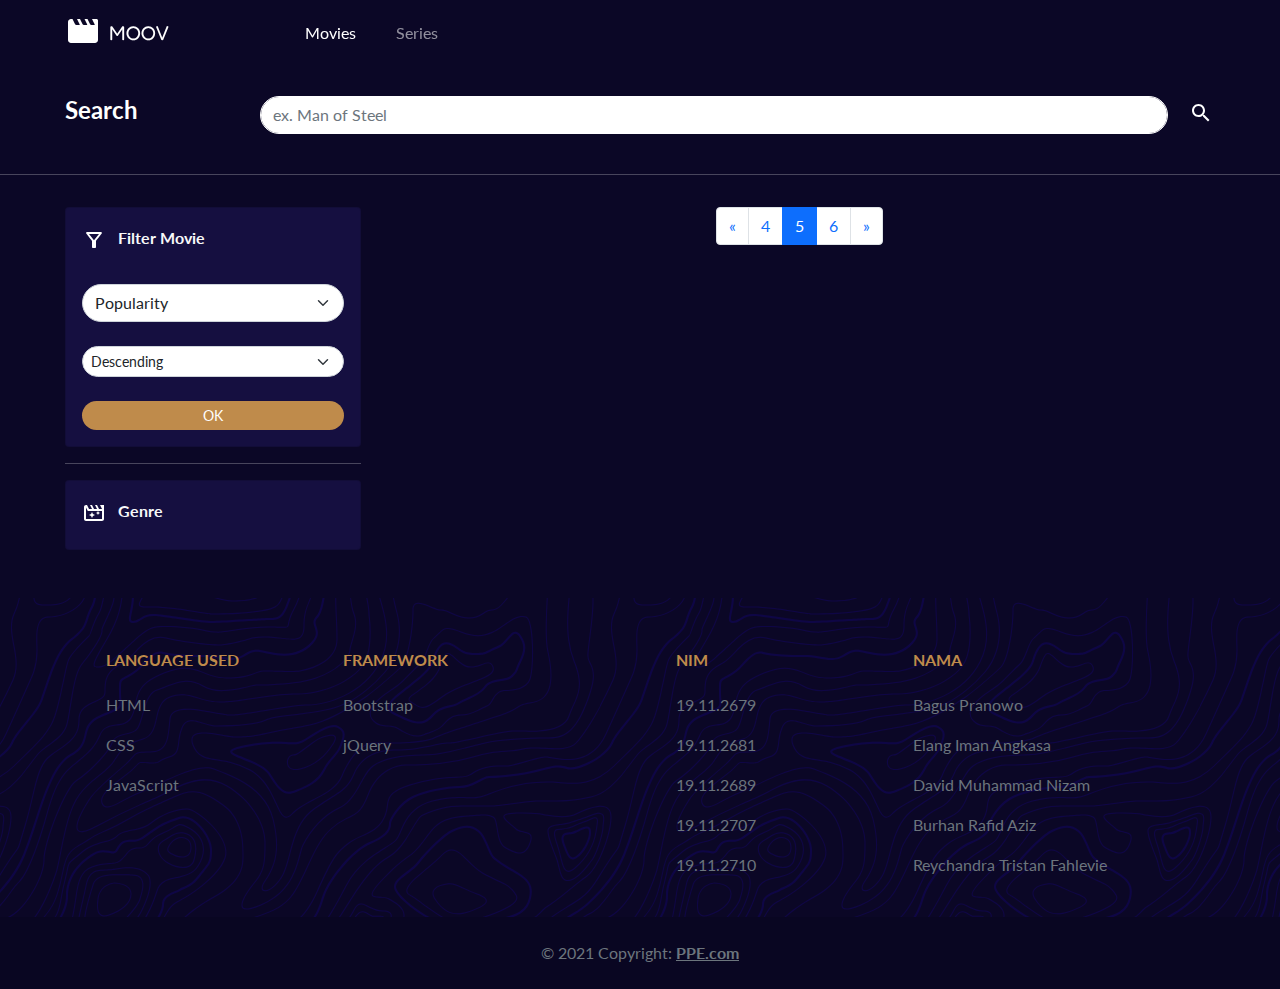
==== commit 271d0698: "static pagination" ====
--- a/movies.html
+++ b/movies.html
@@ -97,7 +97,7 @@
                         </svg>&emsp;Filter Movie
                     </h6>
                     <br>
-                    <select class="form-select form-select-sm rounded-pill" id="type" aria-label="Default select example">
+                    <select class="form-select rounded-pill" id="type" aria-label="Default select example">
                         <option selected value="popularity">Popularity</option>
                         <option value="vote_average">Rating</option>
                         <option value="release_date">Release Date</option>
@@ -127,6 +127,15 @@
             </div>
         </div>
         <div class="col-8">
+            <div aria-label="Page navigation example"">
+                <ul class="pagination justify-content-center" id="pagination">
+
+<!--                    <li class="page-item"><a class="page-link" href="#">1</a></li>-->
+<!--                    <li class="page-item"><a class="page-link" href="#">2</a></li>-->
+<!--                    <li class="page-item"><a class="page-link" href="#">3</a></li>-->
+
+                </ul>
+            </div>
             <div class="row" id="movie-list"></div>
         </div>
     </div>
--- a/style.css
+++ b/style.css
@@ -103,5 +103,4 @@
 
 ::-webkit-scrollbar-thumb:hover{
     background-color: #251A73;
-}
-
+}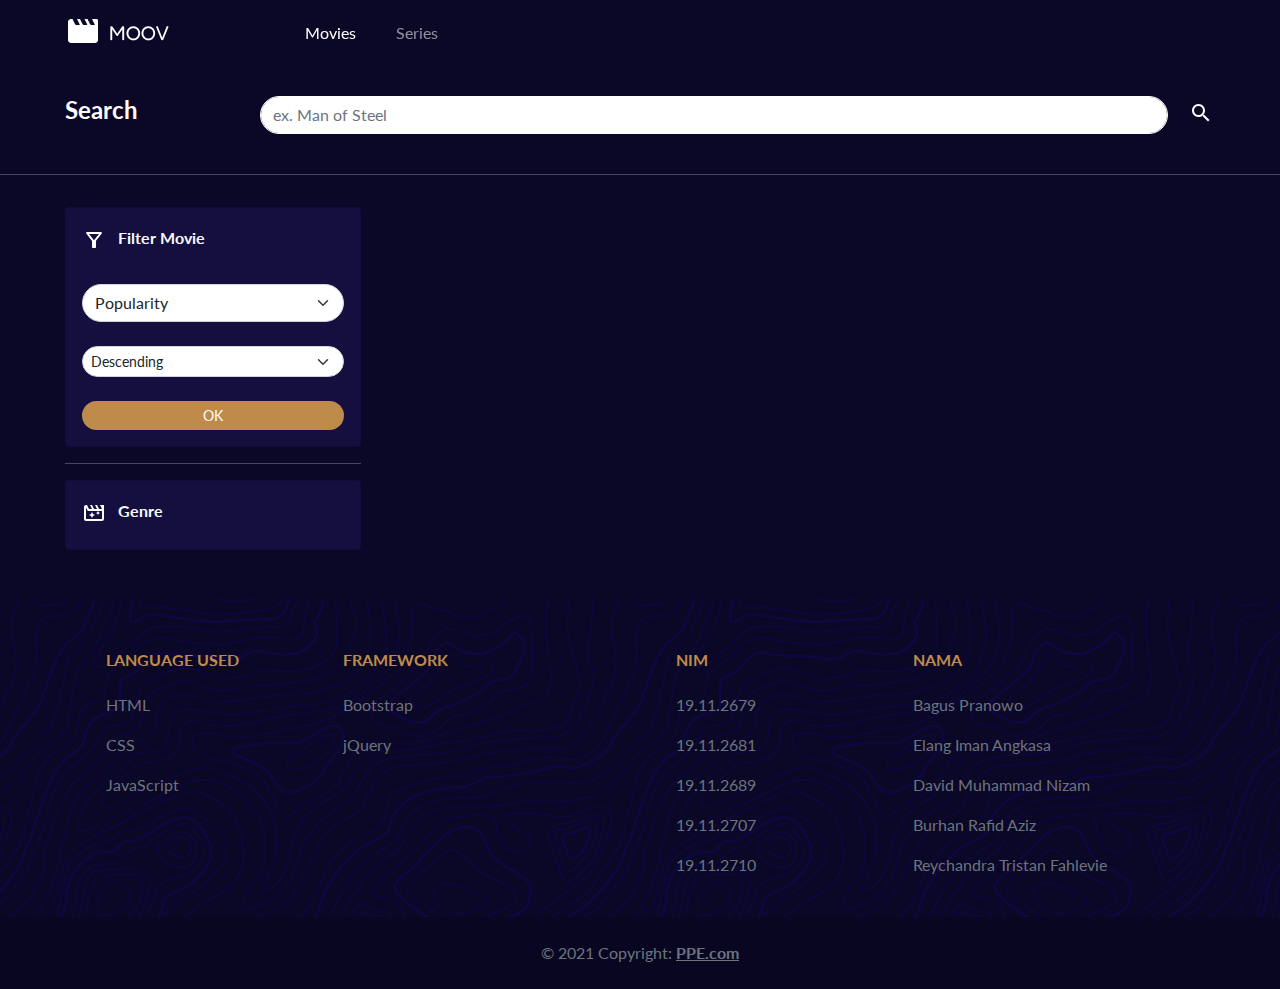
==== commit 21206cfa: "Pagination movies fixed" ====
--- a/movies.html
+++ b/movies.html
@@ -71,12 +71,20 @@
                        aria-describedby="button-addon2" id="search-input">
                 <button class="btn light" type="button" hidden="hidden" id="search-button"></button>
                 &emsp;&emsp;
-                <h4><svg xmlns="http://www.w3.org/2000/svg" height="24px" viewBox="2 0 24 24" width="24px" fill="#FFFFFF"><path d="M0 0h24v24H0V0z" fill="none"/><path d="M15.5 14h-.79l-.28-.27C15.41 12.59 16 11.11 16 9.5 16 5.91 13.09 3 9.5 3S3 5.91 3 9.5 5.91 16 9.5 16c1.61 0 3.09-.59 4.23-1.57l.27.28v.79l5 4.99L20.49 19l-4.99-5zm-6 0C7.01 14 5 11.99 5 9.5S7.01 5 9.5 5 14 7.01 14 9.5 11.99 14 9.5 14z"/></svg></h4>
+                <h4>
+                    <svg xmlns="http://www.w3.org/2000/svg" height="24px" viewBox="2 0 24 24" width="24px"
+                         fill="#FFFFFF">
+                        <path d="M0 0h24v24H0V0z" fill="none"/>
+                        <path
+                            d="M15.5 14h-.79l-.28-.27C15.41 12.59 16 11.11 16 9.5 16 5.91 13.09 3 9.5 3S3 5.91 3 9.5 5.91 16 9.5 16c1.61 0 3.09-.59 4.23-1.57l.27.28v.79l5 4.99L20.49 19l-4.99-5zm-6 0C7.01 14 5 11.99 5 9.5S7.01 5 9.5 5 14 7.01 14 9.5 11.99 14 9.5 14z"/>
+                    </svg>
+                </h4>
             </div>
         </div>
     </div>
 </div>
-<br><hr>
+<br>
+<hr>
 <!---->
 
 <!--CONTENTS-->
@@ -104,7 +112,8 @@
                         <option value="original_title">Title</option>
                     </select>
                     <br>
-                    <select class="form-select form-select-sm rounded-pill" id="order" aria-label="Default select example">
+                    <select class="form-select form-select-sm rounded-pill" id="order"
+                            aria-label="Default select example">
                         <option selected value="desc">Descending</option>
                         <option value="asc">Ascending</option>
                     </select>
@@ -127,23 +136,17 @@
             </div>
         </div>
         <div class="col-8">
-            <div aria-label="Page navigation example"">
+            <div aria-label="Page navigation example">
                 <ul class="pagination justify-content-center" id="pagination">
 
-<!--                    <li class="page-item"><a class="page-link" href="#">1</a></li>-->
-<!--                    <li class="page-item"><a class="page-link" href="#">2</a></li>-->
-<!--                    <li class="page-item"><a class="page-link" href="#">3</a></li>-->
-
                 </ul>
             </div>
             <div class="row" id="movie-list"></div>
         </div>
     </div>
 </div>
-<!---->
-
-
-<!-- Modal -->
+
+
 <div class="modal fade" id="exampleModal" tabindex="-1" aria-labelledby="exampleModalLabel" aria-hidden="true">
     <div class="modal-dialog modal-lg modal-dialog-scrollable ">
         <div class="modal-content primary">
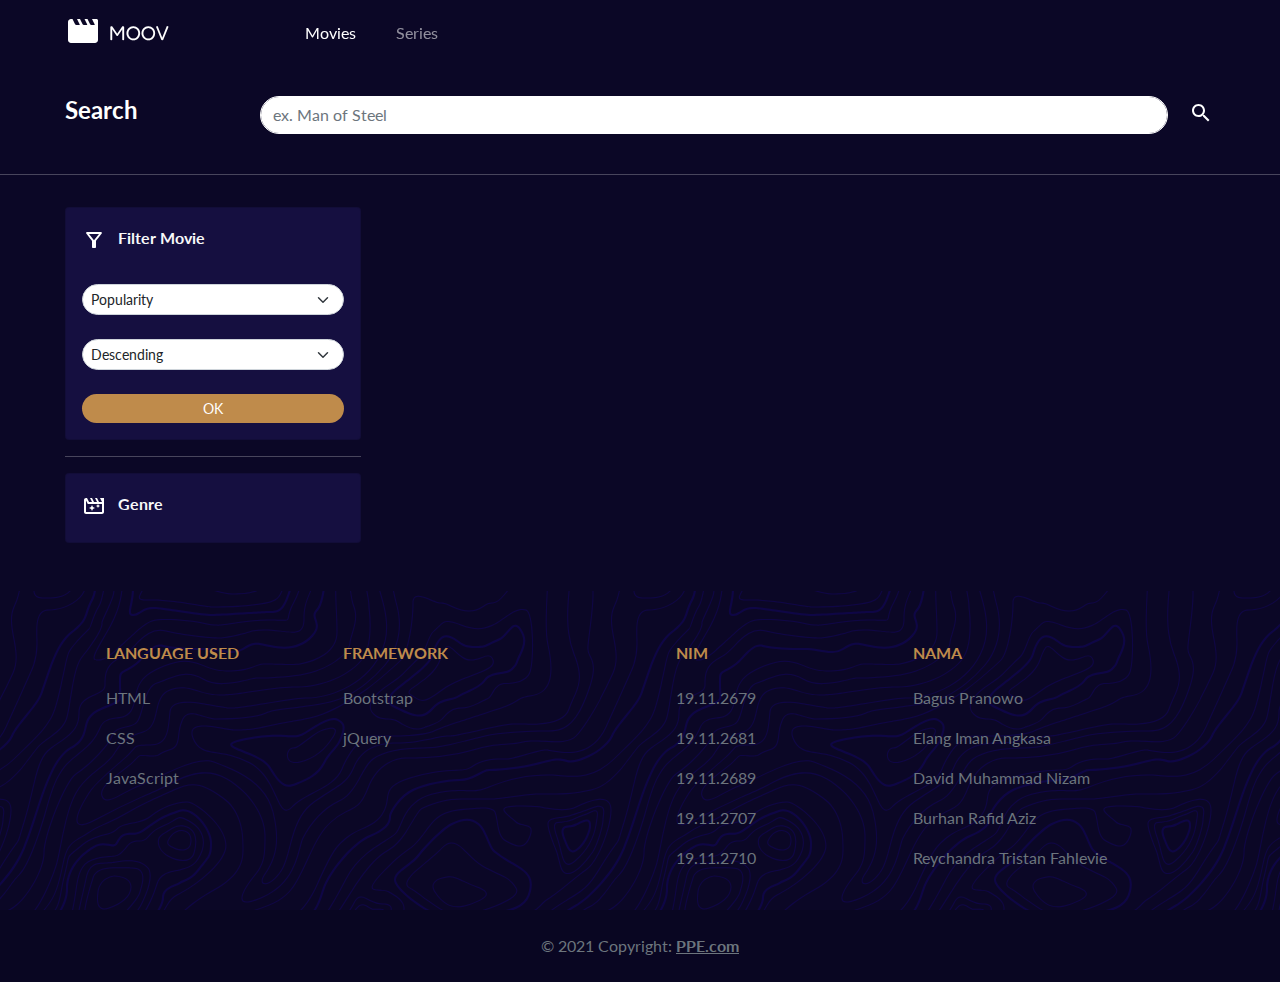
==== commit c5fcb1ef: "pagination fixes 3" ====
--- a/movies.html
+++ b/movies.html
@@ -105,7 +105,7 @@
                         </svg>&emsp;Filter Movie
                     </h6>
                     <br>
-                    <select class="form-select rounded-pill" id="type" aria-label="Default select example">
+                    <select class="form-select form-select-sm rounded-pill" id="type" aria-label="Default select example">
                         <option selected value="popularity">Popularity</option>
                         <option value="vote_average">Rating</option>
                         <option value="release_date">Release Date</option>
@@ -136,12 +136,12 @@
             </div>
         </div>
         <div class="col-8">
+            <div class="row" id="movie-list"></div>
             <div aria-label="Page navigation example">
                 <ul class="pagination justify-content-center" id="pagination">
 
                 </ul>
             </div>
-            <div class="row" id="movie-list"></div>
         </div>
     </div>
 </div>
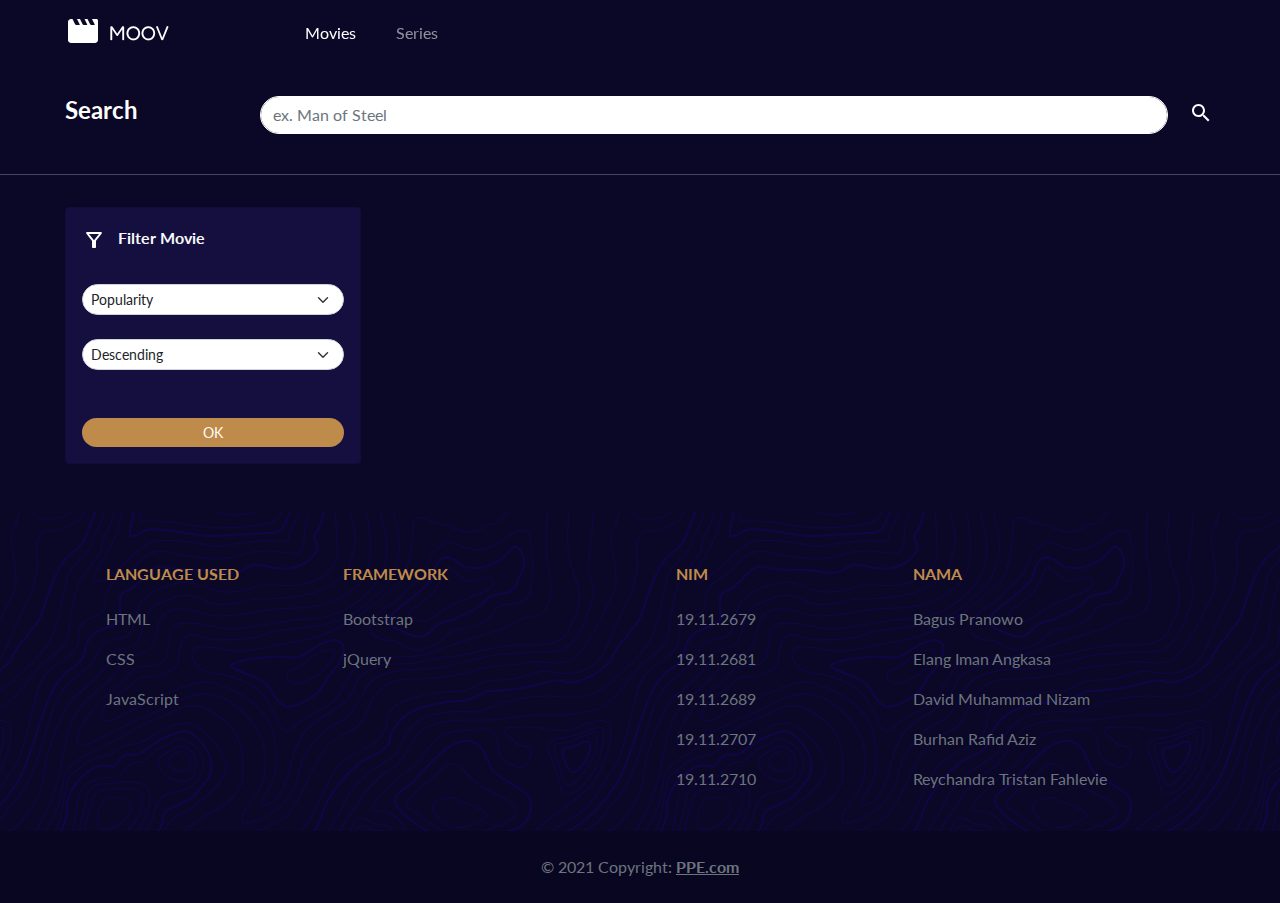
==== commit ee8a8597: "genres for movies" ====
--- a/movies.html
+++ b/movies.html
@@ -90,7 +90,7 @@
 <!--CONTENTS-->
 <div class="container-fluid" style="margin-top: 2rem;">
     <div class="row justify-content-center">
-        <div class="col-3">
+        <div class="col-sm-3">
             <div class="card primary">
                 <div class="card-body">
                     <h6 class="text-light text-left fw-bold mt-1">
@@ -105,7 +105,8 @@
                         </svg>&emsp;Filter Movie
                     </h6>
                     <br>
-                    <select class="form-select form-select-sm rounded-pill" id="type" aria-label="Default select example">
+                    <select class="form-select form-select-sm rounded-pill" id="type"
+                            aria-label="Default select example">
                         <option selected value="popularity">Popularity</option>
                         <option value="vote_average">Rating</option>
                         <option value="release_date">Release Date</option>
@@ -118,24 +119,27 @@
                         <option value="asc">Ascending</option>
                     </select>
                     <br>
+                    <div id="listGenres">
+                    </div>
+                    <br>
                     <button class="btn btn-primary btn-sm secondary w-100 rounded-pill" id="filter-button">OK</button>
                 </div>
             </div>
-            <hr>
-            <div class="card primary">
-                <div class="card-body">
-                    <h6 class="text-light text-left fw-bold mt-1">
-                        <svg xmlns="http://www.w3.org/2000/svg" height="24px" viewBox="0 0 24 24" width="24px"
-                             fill="#FFFFFF">
-                            <path d="M0 0h24v24H0V0z" fill="none"/>
-                            <path
-                                d="M10 11l-.94 2.06L7 14l2.06.94L10 17l.94-2.06L13 14l-2.06-.94zm8.01-7l2 4h-3l-2-4h-2l2 4h-3l-2-4h-2l2 4h-3l-2-4h-1c-1.1 0-1.99.9-1.99 2l-.01 12c0 1.1.9 2 2 2h16c1.1 0 1.99-.9 1.99-2V4h-3.99zm2 14h-16V6.47L5.77 10H16l-.63 1.37L14 12l1.37.63L16 14l.63-1.37L18 12l-1.37-.63L16 10h4.01v8z"/>
-                        </svg>&emsp;Genre
-                    </h6>
-                </div>
-            </div>
-        </div>
-        <div class="col-8">
+<!--            <hr>-->
+<!--            <div class="card primary">-->
+<!--                <div class="card-body">-->
+<!--                    <h6 class="text-light text-left fw-bold mt-1">-->
+<!--                        <svg xmlns="http://www.w3.org/2000/svg" height="24px" viewBox="0 0 24 24" width="24px"-->
+<!--                             fill="#FFFFFF">-->
+<!--                            <path d="M0 0h24v24H0V0z" fill="none"/>-->
+<!--                            <path-->
+<!--                                d="M10 11l-.94 2.06L7 14l2.06.94L10 17l.94-2.06L13 14l-2.06-.94zm8.01-7l2 4h-3l-2-4h-2l2 4h-3l-2-4h-2l2 4h-3l-2-4h-1c-1.1 0-1.99.9-1.99 2l-.01 12c0 1.1.9 2 2 2h16c1.1 0 1.99-.9 1.99-2V4h-3.99zm2 14h-16V6.47L5.77 10H16l-.63 1.37L14 12l1.37.63L16 14l.63-1.37L18 12l-1.37-.63L16 10h4.01v8z"/>-->
+<!--                        </svg>&emsp;Genre-->
+<!--                    </h6>-->
+<!--                </div>-->
+<!--            </div>-->
+        </div>
+        <div class="col-sm-8">
             <div class="row" id="movie-list"></div>
             <div aria-label="Page navigation example">
                 <ul class="pagination justify-content-center" id="pagination">
@@ -146,7 +150,7 @@
     </div>
 </div>
 
-
+<!--MODAL-->
 <div class="modal fade" id="exampleModal" tabindex="-1" aria-labelledby="exampleModalLabel" aria-hidden="true">
     <div class="modal-dialog modal-lg modal-dialog-scrollable ">
         <div class="modal-content primary">
@@ -154,7 +158,14 @@
                 <div class="container-fluid">
                     <div class="row">
                         <p class="fs-4 title" id="title"></p>
-                        <p id="original_title"></p>
+                        <div class="row">
+                            <div class="col">
+                                <p id="original_title"></p>
+                            </div>
+                            <div class="col text-end">
+                                <p id="time"></p>
+                            </div>
+                        </div>
                         <br><br>
                         <hr>
                         <div class="col-md-4" id="poster_path">
